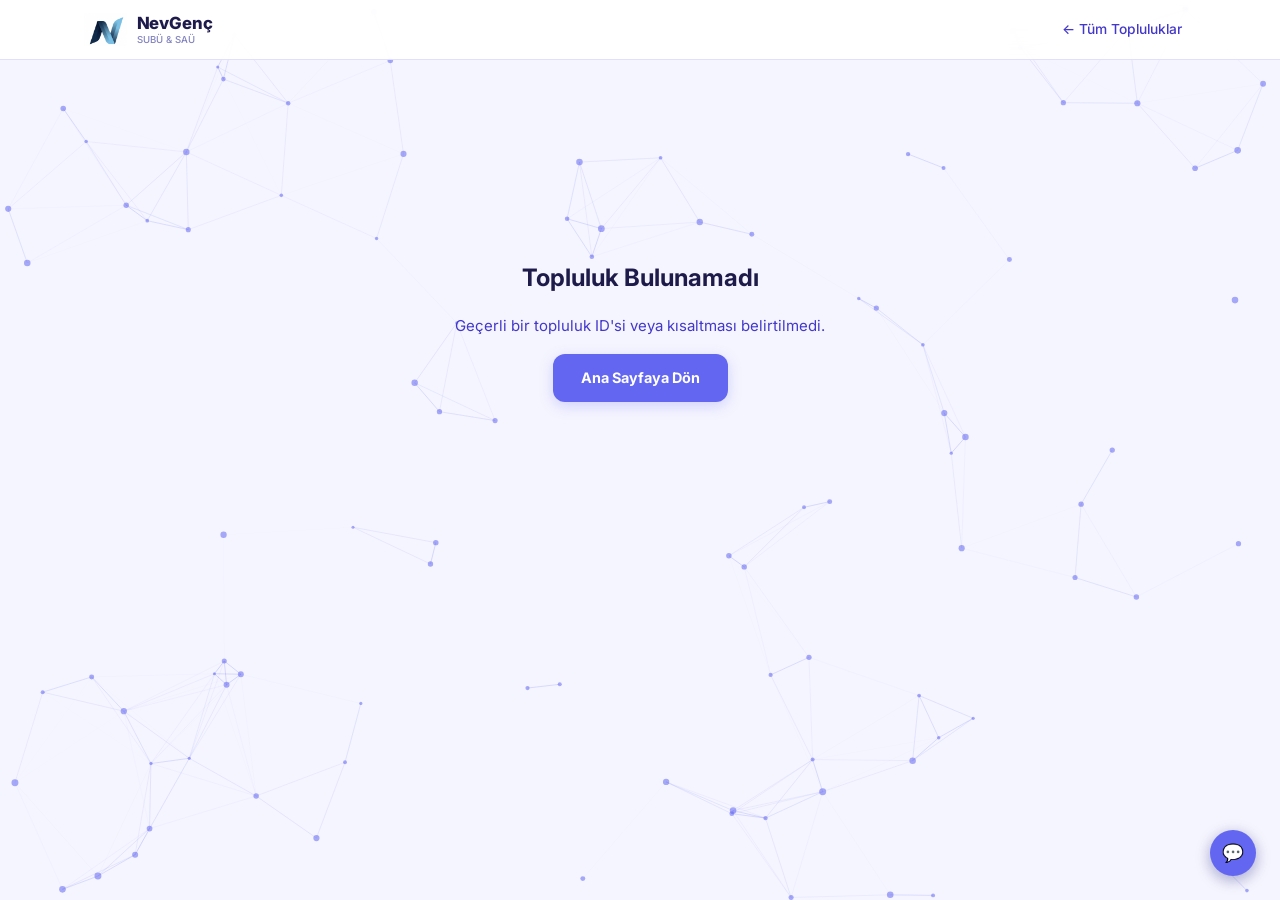
==== community.html @ c0ca9586 "GitHub Pages uyumlu: minimal liste görünümü + kısaltma URL (community.html?slug=BSMT)" ====
<!DOCTYPE html>
<html lang="tr">
<head>
  <meta charset="UTF-8" />
  <meta name="viewport" content="width=device-width, initial-scale=1.0" />
  <title>Topluluk — NevGenç</title>
  <link rel="icon" type="image/png" href="favicon.png" />
  <link rel="preconnect" href="https://fonts.googleapis.com" />
  <link href="https://fonts.googleapis.com/css2?family=Inter:wght@300;400;500;600;700;800;900&display=swap" rel="stylesheet" />
  <link rel="stylesheet" href="style.css" />
  <script>(function(){var t=localStorage.getItem('ng-theme')||'geometric';if(t==='default'||t==='dark-red'||t==='starry')t='geometric';document.documentElement.setAttribute('data-theme',t);}());</script>
</head>
<body>
<canvas id="themeCanvas"></canvas>

<!-- NAVİGASYON -->
<nav class="navbar">
  <div class="nav-container">
    <div class="nav-brand">
      <a href="index.html" style="text-decoration:none;display:flex;align-items:center;gap:10px;">
        <img src="logomuz.png" alt="NevGenç" class="brand-logo-img" />
        <div class="brand-texts">
          <span class="brand-text">NevGenç</span>
          <span class="brand-sub">SUBÜ & SAÜ</span>
        </div>
      </a>
    </div>
    <div class="nav-links">
      <a href="index.html#topluluklar" class="nav-link">← Tüm Topluluklar</a>
    </div>
    <button class="nav-hamburger" id="hamburger" onclick="toggleMenu()">
      <span></span><span></span><span></span>
    </button>
  </div>
  <div class="nav-mobile" id="navMobile">
    <a href="index.html#topluluklar" onclick="toggleMenu()">← Tüm Topluluklar</a>
  </div>
</nav>

<!-- İÇERİK (JS ile doldurulur) -->
<div id="pageContent">
  <div class="loading-full">
    <div class="spinner large-spin"></div>
    <p>Topluluk bilgileri yükleniyor…</p>
  </div>
</div>

<script src="data.js"></script>
<script>
const params = new URLSearchParams(window.location.search);
const communityId = params.get('id');
const communitySlug = params.get('slug');

if (!communityId && !communitySlug) {
  document.getElementById('pageContent').innerHTML = `
    <div class="not-found">
      <h2>Topluluk Bulunamadı</h2>
      <p>Geçerli bir topluluk ID'si veya kısaltması belirtilmedi.</p>
      <a href="index.html" class="cta-primary">Ana Sayfaya Dön</a>
    </div>
  `;
} else {
  loadCommunityPage(communityId, communitySlug);
}

function loadCommunityPage(id, slug) {
  let community;
  if (slug) {
    community = COMMUNITIES.find(c => c.abbreviation === slug);
  } else if (id) {
    const numericId = Number(id);
    community = COMMUNITIES.find(c => c.id === numericId);
  }
  const events = EVENTS
    .filter(e => e.community_id === numericId)
    .sort((a, b) => (a.event_date || '').localeCompare(b.event_date || ''));
  const posts = POSTS
    .filter(p => p.community_id === numericId)
    .sort((a, b) => (b.created_at || '').localeCompare(a.created_at || ''));

  if (!community) {
    document.getElementById('pageContent').innerHTML = `
      <div class="not-found">
        <h2>Topluluk Bulunamadı</h2>
        <p>Bu topluluk mevcut değil veya silinmiş olabilir.</p>
        <a href="index.html" class="cta-primary">Ana Sayfaya Dön</a>
      </div>
    `;
    return;
  }

  document.title = `${community.name} — NevGenç`;

  const now = new Date();
  const upcomingEvents = (events || []).filter(e => new Date(e.event_date) >= now);
  const pastEvents = (events || []).filter(e => new Date(e.event_date) < now);
  const mediaPosts = (posts || []).filter(p => p.image_url || p.event_image);
  const textPosts = (posts || []).filter(p => p.content);

  // ─── HERO BANNERı ───
  const _safeName    = escHtml(community.name);
  const _safeInitial = escHtml(community.name.charAt(0));
  const logoEl = community.logo_path
    ? `<img src="${escHtml(community.logo_path)}" alt="${_safeName}" onerror="this.parentElement.innerHTML='<span class=\\'com-hero-initial\\'>${_safeInitial}</span>'" />`
    : `<span class="com-hero-initial">${_safeInitial}</span>`;

  // ─── BREADCRUMB ───
  document.getElementById('pageContent').innerHTML = `

    <!-- ── HERO BANNER ── -->
    <div class="com-hero-banner">
      <div class="com-hero-bg"></div>
      <div class="container">
        <div class="breadcrumb"><a href="index.html">Ana Sayfa</a> <span>/</span> <a href="index.html#topluluklar">Topluluklar</a> <span>/</span> <span>${_safeName}</span></div>
        <div class="com-hero-inner">
          <div class="com-hero-logo">${logoEl}</div>
          <div class="com-hero-info">
            <div class="com-hero-cat">${escHtml(community.category || 'Genel')}</div>
            <h1 class="com-hero-name">${_safeName}</h1>
            <div class="com-hero-meta">
              <span>👑 ${escHtml(community.chairman_name || 'Belirtilmemiş')}</span>
              <span class="dot">·</span>
              <span>👥 ${community.member_count || 0} üye</span>
              <span class="dot">·</span>
              <span>⭐ ${(community.score||0).toFixed(0)} puan</span>
              ${community.contact_info ? `<span class="dot">·</span><span>📞 ${escHtml(community.contact_info)}</span>` : ''}
            </div>
          </div>
        </div>
      </div>
    </div>

    <!-- ── ANA İÇERİK ── -->
    <div class="container com-page-body">
      <div class="com-page-layout">

        <!-- SOL SÜTUN: Ana bilgiler -->
        <div class="com-main-col">

          <!-- HAKKINDA -->
          <div class="com-block">
            <h2 class="com-block-title">📖 Hakkımızda</h2>
            <p class="com-about-text">${escHtml(community.description || 'Bu topluluk henüz açıklama eklememiş.')}</p>
          </div>

          <!-- MED­YA GALERİSİ -->
          ${mediaPosts.length > 0 ? `
          <div class="com-block">
            <h2 class="com-block-title">🖼️ Fotoğraf Galerisi</h2>
            <div class="com-gallery">
              ${mediaPosts.map(p => {
                const img = p.event_image || p.image_url;
                const date = new Date(p.created_at).toLocaleDateString('tr-TR', {day:'numeric',month:'long',year:'numeric'});
                return `
                  <div class="gallery-item" onclick="openLightbox('${escapeStr(img)}','${escapeStr(p.content||'')}','${escapeStr(date)}')">
                    <img src="${escHtml(img)}" alt="Topluluk görseli" loading="lazy" />
                    <div class="gallery-overlay">
                      <span>🔍</span>
                    </div>
                  </div>
                `;
              }).join('')}
            </div>
          </div>
          ` : ''}

          <!-- SON PAYLAŞIMLAR -->
          ${textPosts.length > 0 ? `
          <div class="com-block">
            <h2 class="com-block-title">📣 Son Paylaşımlar</h2>
            <div class="posts-list">
              ${textPosts.slice(0,6).map(p => {
                const img = p.event_image || p.image_url;
                const date = new Date(p.created_at).toLocaleDateString('tr-TR', {day:'numeric',month:'long',year:'numeric'});
                return `
                  <div class="post-item">
                    ${img ? `<div class="post-img"><img src="${escHtml(img)}" alt="" /></div>` : ''}
                    <div class="post-body">
                      <p class="post-text">${escHtml(p.content)}</p>
                      <div class="post-foot">
                        <span>🗓️ ${date}</span>
                        ${p.support_count > 0 ? `<span>💜 ${p.support_count} destek</span>` : ''}
                      </div>
                    </div>
                  </div>
                `;
              }).join('')}
            </div>
          </div>
          ` : ''}

        </div>

        <!-- SAĞ SÜTUN: Yan bilgiler -->
        <div class="com-side-col">

          <!-- YÖNETİM EKİBİ -->
          <div class="side-card">
            <h3 class="side-card-title">👥 Yönetim Ekibi</h3>
            <div class="team-member-row">
              <div class="team-avatar crown">👑</div>
              <div>
                <div class="team-member-role">Başkan</div>
                <div class="team-member-name">${escHtml(community.chairman_name || 'Belirtilmemiş')}</div>
              </div>
            </div>
            ${community.vice_chairman_name ? `
            <div class="team-member-row" style="margin-top:.75rem;">
              <div class="team-avatar crown" style="font-size:1rem;">🥈</div>
              <div>
                <div class="team-member-role">Başkan Yardımcısı</div>
                <div class="team-member-name">${escHtml(community.vice_chairman_name)}</div>
              </div>
            </div>` : ''}
            ${community.secretary_name ? `
            <div class="team-member-row" style="margin-top:.75rem;">
              <div class="team-avatar crown" style="font-size:1rem;">📲</div>
              <div>
                <div class="team-member-role">Sosyal Medya Sorumlusu</div>
                <div class="team-member-name">${escHtml(community.secretary_name)}</div>
              </div>
            </div>` : ''}
            ${community.member3_name ? `
            <div class="team-member-row" style="margin-top:.75rem;">
              <div class="team-avatar crown" style="font-size:1rem;">📰</div>
              <div>
                <div class="team-member-role">Haber & Bilgilendirme Sorumlusu</div>
                <div class="team-member-name">${escHtml(community.member3_name)}</div>
              </div>
            </div>` : ''}
            ${community.member4_name ? `
            <div class="team-member-row" style="margin-top:.75rem;">
              <div class="team-avatar crown" style="font-size:1rem;">📞</div>
              <div>
                <div class="team-member-role">İletişim Sorumlusu</div>
                <div class="team-member-name">${escHtml(community.member4_name)}</div>
              </div>
            </div>` : ''}
          </div>

          <!-- İLETİŞİM & SOSYAL MEDYA -->
          ${(community.contact_info || community.social_instagram || community.social_twitter || community.social_linkedin) ? `
          <div class="side-card">
            <h3 class="side-card-title">📞 İletişim</h3>
            ${community.contact_info ? `
            <div class="contact-row">
              <span class="contact-icon">📱</span>
              <span>${escHtml(community.contact_info)}</span>
            </div>` : ''}
            ${community.social_instagram ? `
            <div class="contact-row" style="margin-top:.5rem;">
              <span class="contact-icon">📸</span>
              <a href="https://instagram.com/${encodeURIComponent(community.social_instagram.replace('@',''))}" target="_blank" rel="noopener"
                 style="color:inherit;text-decoration:none;">${escHtml(community.social_instagram)}</a>
            </div>` : ''}
            ${community.social_twitter ? `
            <div class="contact-row" style="margin-top:.5rem;">
              <span class="contact-icon">🐦</span>
              <a href="https://twitter.com/${encodeURIComponent(community.social_twitter.replace('@',''))}" target="_blank" rel="noopener"
                 style="color:inherit;text-decoration:none;">${escHtml(community.social_twitter)}</a>
            </div>` : ''}
            ${community.social_linkedin ? `
            <div class="contact-row" style="margin-top:.5rem;">
              <span class="contact-icon">💼</span>
              <a href="${escHtml(community.social_linkedin)}" target="_blank" rel="noopener"
                 style="color:inherit;text-decoration:none;">LinkedIn</a>
            </div>` : ''}
          </div>
          ` : ''}

          <!-- YAKLAŞAN ETKİNLİKLER -->
          <div class="side-card">
            <h3 class="side-card-title">📅 Yaklaşan Etkinlikler</h3>
            ${upcomingEvents.length === 0
              ? '<p class="side-empty">Yaklaşan etkinlik yok.</p>'
              : upcomingEvents.slice(0,4).map(e => {
                  const d = new Date(e.event_date);
                  const dateStr = d.toLocaleDateString('tr-TR', {day:'numeric',month:'long'});
                  const timeStr = d.toLocaleTimeString('tr-TR', {hour:'2-digit',minute:'2-digit'});
                  return `
                    <div class="event-side-item">
                      ${e.image_url ? `<img src="${escHtml(e.image_url)}" class="event-side-img" alt="${escHtml(e.title)}" />` : ''}
                      <div class="event-side-body">
                        <div class="event-side-title">${escHtml(e.title)}</div>
                        <div class="event-side-meta">📅 ${dateStr} ${timeStr}</div>
                        ${e.location ? `<div class="event-side-meta">📍 ${escHtml(e.location)}</div>` : ''}
                        ${e.description ? `<div class="event-side-desc">${escHtml(e.description.length>80?e.description.slice(0,80)+'…':e.description)}</div>` : ''}
                      </div>
                    </div>
                  `;
                }).join('')
            }
          </div>

          <!-- TOPLULUK İSTATİSTİKLERİ -->
          <div class="side-card">
            <h3 class="side-card-title">📊 İstatistikler</h3>
            <div class="stats-list">
              <div class="stat-row"><span>👥 Üye Sayısı</span><strong>${community.member_count||0}</strong></div>
              <div class="stat-row"><span>⭐ Topluluk Puanı</span><strong>${(community.score||0).toFixed(1)}</strong></div>
              <div class="stat-row"><span>📅 Toplam Etkinlik</span><strong>${(events||[]).length}</strong></div>
              <div class="stat-row"><span>📣 Toplam Paylaşım</span><strong>${(posts||[]).length}</strong></div>
              <div class="stat-row"><span>🏷️ Kategori</span><strong>${escHtml(community.category||'Genel')}</strong></div>
            </div>
          </div>

        </div>
      </div>

      <!-- GEÇMİŞ ETKİNLİKLER (tam genişlik) -->
      ${pastEvents.length > 0 ? `
      <div class="com-block full-block">
        <h2 class="com-block-title">🗓️ Geçmiş Etkinlikler</h2>
        <div class="events-grid-full">
          ${pastEvents.map(e => {
            const d = new Date(e.event_date);
            const dateStr = d.toLocaleDateString('tr-TR', {day:'numeric',month:'long',year:'numeric'});
            return `
              <div class="event-full-card past-ev">
                ${e.image_url ? `<img src="${escHtml(e.image_url)}" class="event-full-img" alt="${escHtml(e.title)}" />` : '<div class="event-full-img-placeholder">📅</div>'}
                <div class="event-full-body">
                  <div class="event-full-title">${escHtml(e.title)}</div>
                  <div class="event-full-meta">📅 ${dateStr}</div>
                  ${e.location ? `<div class="event-full-meta">📍 ${escHtml(e.location)}</div>` : ''}
                  ${e.description ? `<div class="event-full-desc">${escHtml(e.description)}</div>` : ''}
                </div>
              </div>
            `;
          }).join('')}
        </div>
      </div>
      ` : ''}

    </div>

    <!-- LİGHTBOX -->
    <div class="lightbox" id="lightbox" onclick="closeLightbox()">
      <button class="lb-close" onclick="closeLightbox()">✕</button>
      <div class="lb-inner" onclick="event.stopPropagation()">
        <img id="lbImg" src="" alt="" />
        <div class="lb-caption" id="lbCaption"></div>
        <div class="lb-date" id="lbDate"></div>
      </div>
    </div>

    <!-- FOOTER -->
    <footer class="footer-new">
      <div class="container">
        <div class="footer-top">
          <div class="footer-brand-col">
            <div class="footer-brand">
              <div class="brand-icon">N</div>
              <span class="brand-text">NevGenç</span>
            </div>
            <p>SUBÜ & SAÜ öğrencileri için kampüs toplulukları platformu.</p>
          </div>
          <div class="footer-links-col">
            <h4>Bağlantılar</h4>
            <a href="index.html#topluluklar">Tüm Topluluklar</a>
            <a href="index.html#universite">Üniversiteler</a>
          </div>
        </div>
        <div class="footer-bottom">
          <span>© 2025 NevGenç. Sakarya Uygulamalı Bilimler Üniversitesi & Sakarya Üniversitesi</span>
        </div>
      </div>
    </footer>
  `;
}

function escapeStr(s) { return s.replace(/'/g,"&#39;").replace(/"/g,"&quot;"); }

function escHtml(str) {
  return String(str ?? '')
    .replace(/&/g, '&amp;')
    .replace(/</g, '&lt;')
    .replace(/>/g, '&gt;')
    .replace(/"/g, '&quot;')
    .replace(/'/g, '&#39;');
}

function openLightbox(src, caption, date) {
  document.getElementById('lbImg').src = src;
  document.getElementById('lbCaption').textContent = caption || '';
  document.getElementById('lbDate').textContent = date || '';
  document.getElementById('lightbox').classList.add('active');
  document.body.style.overflow = 'hidden';
}

function closeLightbox() {
  document.getElementById('lightbox').classList.remove('active');
  document.body.style.overflow = '';
}

document.addEventListener('keydown', e => { if (e.key === 'Escape') closeLightbox(); });

function toggleMenu() {
  document.getElementById('navMobile').classList.toggle('open');
}
</script>

<!-- İLETİŞİM -->
<div class="contact-fab" id="contactFab">
  <button class="contact-fab-btn" onclick="toggleContactPanel()" aria-label="Bizimle İletişime Geçin">
    <span>💬</span>
  </button>
  <div class="contact-panel" id="contactPanel">
    <p class="contact-panel-title">Bizimle İletişime Geçin</p>
    <p class="contact-panel-note">Soruların, önerilerin ve iş birliği için bize ulaşın.</p>
    <a class="contact-item wa" href="https://wa.me/905538832657" target="_blank" rel="noopener">
      <span>📱</span>
      <span>0553 883 26 57</span>
    </a>
    <a class="contact-item" href="mailto:nevgenc54@gmail.com">
      <span>📧</span>
      <span>nevgenc54@gmail.com</span>
    </a>
    <a class="contact-btn wa" href="https://wa.me/905538832657?text=Merhaba%2C%20NevGen%C3%A7%20hakk%C4%B1nda%20bilgi%20almak%20istiyorum." target="_blank" rel="noopener">
      💬 WhatsApp'tan Ulaş
    </a>
    <a class="contact-btn" href="mailto:nevgenc54@gmail.com?subject=NevGenç%20ile%20İletişim">
      ✉️ E-posta Gönder
    </a>
  </div>
</div>
<script src="themes.js"></script>
</body>
</html>
---- style.css ----
/* ═══════════════════════════════════════════════
   RESET & VARIABLES
═══════════════════════════════════════════════ */
*, *::before, *::after { box-sizing: border-box; margin: 0; padding: 0; }

:root {
  /* Brand */
  --blue:       #0052A5;
  --blue-50:    #EFF6FF;
  --blue-100:   #DBEAFE;
  --blue-600:   #1D4ED8;
  --sau:        #006633;
  --sau-50:     #F0FDF4;
  --sau-100:    #DCFCE7;

  /* Legacy aliases (admin/community pages) */
  --subu:       #0052A5;
  --subu-pale:  #EFF6FF;

  /* Neutrals */
  --white:    #FFFFFF;
  --bg:       #F8FAFC;
  --border:   #E2E8F0;
  --border-2: #F1F5F9;

  /* Text */
  --ink:   #0F172A;
  --ink-2: #475569;
  --ink-3: #94A3B8;

  /* Semantic */
  --success: #059669;
  --error:   #DC2626;
  --warning: #D97706;

  /* Shape */
  --r-sm: 8px;
  --r:    12px;
  --r-lg: 16px;
  --r-xl: 24px;

  /* Shadow */
  --sh-xs: 0 1px 2px rgba(0,0,0,0.05);
  --sh-sm: 0 1px 4px rgba(0,0,0,0.06);
  --sh:    0 2px 8px rgba(0,0,0,0.06), 0 1px 3px rgba(0,0,0,0.04);
  --sh-md: 0 4px 16px rgba(0,0,0,0.07), 0 2px 6px rgba(0,0,0,0.04);
  --sh-lg: 0 10px 32px rgba(0,0,0,0.09), 0 4px 12px rgba(0,0,0,0.04);
  --sh-blue: 0 4px 14px rgba(0,82,165,0.25);

  /* Layout */
  --nav-h: 60px;
}

html { scroll-behavior: smooth; }

body {
  font-family: 'Inter', -apple-system, BlinkMacSystemFont, sans-serif;
  background: var(--white);
  color: var(--ink);
  line-height: 1.65;
  font-size: 15px;
  -webkit-font-smoothing: antialiased;
}

a { color: inherit; text-decoration: none; }

.container {
  max-width: 1160px;
  margin: 0 auto;
  padding: 0 1.5rem;
}

/* ═══════════════════════════════════════════════
   NAVBAR
═══════════════════════════════════════════════ */
.navbar {
  position: sticky;
  top: 0;
  z-index: 200;
  height: var(--nav-h);
  background: rgba(255,255,255,0.92);
  backdrop-filter: blur(20px);
  -webkit-backdrop-filter: blur(20px);
  border-bottom: 1px solid var(--border);
}

.nav-container {
  max-width: 1160px;
  margin: 0 auto;
  padding: 0 1.5rem;
  height: 100%;
  display: flex;
  align-items: center;
  justify-content: space-between;
}

.nav-brand { display: flex; align-items: center; gap: 10px; }

.brand-icon {
  width: 34px; height: 34px;
  background: var(--blue);
  border-radius: 9px;
  display: flex; align-items: center; justify-content: center;
  font-weight: 800; font-size: 15px; color: #fff; flex-shrink: 0;
  letter-spacing: -0.5px;
}
.brand-icon.small  { width: 28px; height: 28px; font-size: 12px; border-radius: 7px; }
.brand-icon.large  { width: 52px; height: 52px; font-size: 20px; border-radius: 13px; }

.brand-logo-img { height: 34px; width: auto; flex-shrink: 0; object-fit: contain; mix-blend-mode: multiply; }
.brand-logo-img.large { height: 52px; }
.brand-logo-img.hero  { height: 72px; margin-bottom: 1.5rem; }

.brand-texts { display: flex; flex-direction: column; line-height: 1.2; }
.brand-text  { font-size: 1.05rem; font-weight: 800; color: var(--ink); letter-spacing: -0.01em; }
.brand-sub   { font-size: 0.6rem; color: var(--ink-3); font-weight: 500; margin-top: 1px; }

.nav-links { display: flex; align-items: center; gap: 2px; }

.nav-link {
  padding: 0.42rem 0.9rem;
  color: var(--ink-2); font-size: 0.86rem; font-weight: 500;
  border-radius: var(--r-sm);
  transition: background 0.15s, color 0.15s;
}
.nav-link:hover { background: var(--bg); color: var(--ink); }

.nav-btn {
  background: var(--blue); color: #fff;
  border: none; padding: 0.46rem 1.1rem;
  border-radius: var(--r-sm); font-size: 0.84rem; font-weight: 600;
  cursor: pointer; transition: background 0.15s, transform 0.1s;
  margin-left: 0.5rem; font-family: inherit;
}
.nav-btn:hover { background: var(--blue-600); transform: translateY(-1px); }
.nav-btn.wa { background: #25D366; box-shadow: 0 4px 12px rgba(37, 211, 102, 0.3); }
.nav-btn.wa:hover { background: #1fb457; }
.nav-btn.danger { background: var(--error); }
.nav-btn.danger:hover { background: #b91c1c; }

.nav-hamburger {
  display: none;
  flex-direction: column; justify-content: center; align-items: center; gap: 4px;
  width: 36px; height: 36px;
  background: none; border: 1px solid var(--border);
  border-radius: var(--r-sm); cursor: pointer;
}
.nav-hamburger span {
  display: block; width: 16px; height: 1.5px;
  background: var(--ink-2); border-radius: 2px;
}

.nav-mobile {
  display: none; flex-direction: column;
  padding: 0.5rem 1.5rem 1rem;
  border-top: 1px solid var(--border);
  background: var(--white);
}
.nav-mobile.open { display: flex; }
.nav-mobile a {
  padding: 0.7rem 0; color: var(--ink-2); font-size: 0.9rem; font-weight: 500;
  border-bottom: 1px solid var(--border-2); transition: color 0.15s;
}
.nav-mobile a:last-child { border-bottom: none; }
.nav-mobile a:hover { color: var(--blue); }

@media (max-width: 720px) {
  .nav-links { display: none; }
  .nav-hamburger { display: flex; }
}

/* ═══════════════════════════════════════════════
   HERO
═══════════════════════════════════════════════ */
.hero-new {
  background: linear-gradient(180deg, #EEF2FF 0%, #F5F7FF 35%, #FFFFFF 75%);
  border-bottom: 1px solid var(--border);
  padding: 4rem 1.5rem 3.5rem;
  text-align: center;
}

.hero-inner {
  max-width: 640px;
  margin: 0 auto;
  display: flex;
  flex-direction: column;
  align-items: center;
  gap: 2rem;
}

/* Partner Bar */
.partner-bar {
  display: inline-flex; align-items: center;
  gap: 1.25rem; flex-wrap: wrap; justify-content: center;
  padding: 0.7rem 1.5rem;
  background: var(--white);
  border: 1px solid var(--border);
  border-radius: 50px;
  box-shadow: var(--sh-xs);
}

.partner-item { display: flex; align-items: center; gap: 0.6rem; }
.partner-logo { width: 36px; height: 36px; flex-shrink: 0; }
.partner-logo svg { width: 100%; height: 100%; }
.partner-info { display: flex; flex-direction: column; text-align: left; line-height: 1.2; }
.partner-name { font-size: 0.74rem; font-weight: 700; color: var(--ink); }
.partner-type { font-size: 0.62rem; color: var(--ink-3); }
.partner-x { font-size: 1rem; color: var(--ink-3); font-weight: 300; }

/* Hero Content */
.hero-content-new { }

.hero-title-new {
  font-size: clamp(2.2rem, 5.5vw, 3.6rem);
  font-weight: 900;
  line-height: 1.1;
  color: var(--ink);
  letter-spacing: -0.03em;
}

.gradient-text-new {
  background: linear-gradient(135deg, var(--blue) 0%, #3B82F6 100%);
  -webkit-background-clip: text;
  -webkit-text-fill-color: transparent;
  background-clip: text;
}

.hero-desc-new {
  color: var(--ink-2);
  font-size: 1rem;
  line-height: 1.7;
  max-width: 420px;
  margin: 0 auto;
}

.hero-ctas {
  display: flex; gap: 0.75rem;
  justify-content: center; flex-wrap: wrap;
}

.cta-primary {
  padding: 0.75rem 1.75rem;
  background: var(--blue); color: #fff;
  border-radius: var(--r); font-weight: 700; font-size: 0.9rem;
  box-shadow: var(--sh-blue);
  transition: background 0.15s, transform 0.1s;
  display: inline-flex; align-items: center; gap: 0.4rem;
  border: none; cursor: pointer; font-family: inherit;
}
.cta-primary:hover { background: var(--blue-600); transform: translateY(-1px); }

.cta-secondary {
  padding: 0.75rem 1.75rem;
  background: var(--white); border: 1.5px solid var(--border);
  color: var(--ink-2); border-radius: var(--r); font-weight: 600; font-size: 0.9rem;
  transition: border-color 0.15s, background 0.15s, color 0.15s;
  display: inline-flex; align-items: center; gap: 0.4rem;
}
.cta-secondary:hover { border-color: var(--blue); color: var(--blue); background: var(--blue-50); }

/* Apply button in communities */
.cta-apply {
  display: inline-flex; align-items: center; gap: 0.35rem;
  margin-top: 1.1rem;
  padding: 0.55rem 1.3rem;
  background: var(--white); border: 1.5px solid var(--border);
  color: var(--ink-2); border-radius: var(--r); font-weight: 600; font-size: 0.85rem;
  cursor: pointer; font-family: inherit;
  text-decoration: none;
  transition: border-color 0.15s, color 0.15s, background 0.15s;
}
.cta-apply:hover { border-color: var(--blue); color: var(--blue); background: var(--blue-50); }

/* Hero — işletmeler için reklam başvurusu */
.hero-biz {
  margin-top: 1.3rem;
  font-size: 0.84rem;
  color: var(--ink-3);
}
.hero-biz a {
  color: #25D366;
  font-weight: 600;
  text-decoration: none;
  border-bottom: 1px dashed rgba(37, 211, 102, 0.5);
  transition: border-color 0.15s, color 0.15s;
}
.hero-biz a:hover { border-bottom-color: #25D366; }

/* Hero Stats */
.hero-stats-new {
  display: inline-flex; align-items: center; gap: 2.5rem;
  padding: 1rem 2.5rem;
  background: var(--white);
  border: 1px solid var(--border);
  border-radius: var(--r-lg);
  box-shadow: var(--sh-sm);
}
.hstat { text-align: center; }
.hstat-n { display: block; font-size: 1.75rem; font-weight: 900; color: var(--blue); letter-spacing: -0.03em; line-height: 1; }
.hstat-l { font-size: 0.67rem; color: var(--ink-3); text-transform: uppercase; letter-spacing: 0.08em; margin-top: 4px; display: block; }
.hstat-div { width: 1px; height: 36px; background: var(--border); }

/* ═══════════════════════════════════════════════
   SECTION COMMONS
═══════════════════════════════════════════════ */
.section { padding: 5rem 0; }
.about-section { background: var(--bg); }
.communities-section-new { background: var(--white); }

.section-head { text-align: center; margin-bottom: 3rem; }

.section-label {
  display: inline-block;
  font-size: 0.72rem; font-weight: 700;
  color: var(--blue); text-transform: uppercase; letter-spacing: 0.1em;
  margin-bottom: 0.6rem;
}

.section-title-main {
  font-size: clamp(1.6rem, 3.5vw, 2.25rem);
  font-weight: 800; color: var(--ink);
  letter-spacing: -0.02em; margin-bottom: 0.5rem;
}

.section-sub { color: var(--ink-2); font-size: 0.93rem; }

/* ═══════════════════════════════════════════════
   UNIVERSITY CARDS — NEW SIDE-BY-SIDE GRID
═══════════════════════════════════════════════ */
.about-grid {
  display: grid;
  grid-template-columns: 1fr 1fr;
  gap: 1.5rem;
}

@media (max-width: 900px) {
  .about-grid { grid-template-columns: 1fr; }
}

.about-card2 {
  background: var(--white);
  border: 1px solid var(--border);
  border-radius: var(--r-xl);
  overflow: hidden;
  box-shadow: var(--sh-sm);
  transition: transform 0.2s ease, box-shadow 0.2s ease, border-color 0.2s;
}
.about-card2:hover {
  transform: translateY(-3px);
  box-shadow: var(--sh-lg);
}
.subu-card2:hover { border-color: var(--blue); }
.sau-card2:hover  { border-color: var(--sau); }

.acard-header {
  padding: 1.5rem 1.75rem;
  display: flex;
  align-items: center;
  gap: 1.5rem;
  border-bottom: 1px solid rgba(0,0,0,0.05);
}
.blue-header  { background: linear-gradient(135deg, #EFF6FF 0%, #DBEAFE 100%); }
.green-header { background: linear-gradient(135deg, #F0FDF4 0%, #DCFCE7 100%); }

.acard-circle {
  width: 58px; height: 58px;
  border-radius: 50%;
  display: flex; align-items: center; justify-content: center;
  font-size: 0.85rem; font-weight: 900;
  flex-shrink: 0; letter-spacing: 0.02em;
  box-shadow: var(--sh-sm);
}
.blue-circle  { background: var(--blue); color: #fff; }
.green-circle { background: var(--sau); color: #fff; }

.acard-nums { display: flex; gap: 1.5rem; flex: 1; justify-content: center; }
.astat2 { text-align: center; }
.as2-v { display: block; font-size: 1.5rem; font-weight: 900; color: var(--blue); line-height: 1.1; letter-spacing: -0.02em; }
.as2-v.green-v { color: var(--sau); }
.as2-k { display: block; font-size: 0.62rem; color: var(--ink-3); text-transform: uppercase; letter-spacing: 0.08em; margin-top: 3px; }

.acard-body { padding: 1.5rem 1.75rem 1.75rem; }

.about-tag {
  display: inline-block; padding: 0.18rem 0.7rem;
  border-radius: 50px; font-size: 0.68rem; font-weight: 700;
  letter-spacing: 0.04em; margin-bottom: 0.65rem;
}
.blue-tag  { background: var(--blue-50);  border: 1px solid var(--blue-100); color: var(--blue); }
.green-tag { background: var(--sau-50);   border: 1px solid var(--sau-100);  color: var(--sau); }

.about-heading { font-size: 1.2rem; font-weight: 800; color: var(--ink); margin-bottom: 0.75rem; letter-spacing: -0.01em; line-height: 1.3; }
.about-text { color: var(--ink-2); font-size: 0.875rem; line-height: 1.75; margin-bottom: 1.1rem; }

.about-features {
  display: flex; flex-wrap: wrap; gap: 0.4rem; margin-bottom: 1.25rem;
}
.afeat {
  display: flex; align-items: center; gap: 0.35rem;
  padding: 0.28rem 0.65rem;
  background: var(--bg); border: 1px solid var(--border);
  border-radius: var(--r-sm); font-size: 0.76rem; color: var(--ink-2);
}

.about-link {
  display: inline-flex; align-items: center; gap: 0.2rem;
  font-size: 0.84rem; font-weight: 600;
  transition: opacity 0.15s;
}
.about-link:hover { opacity: 0.7; }
.blue-link  { color: var(--blue); }
.green-link { color: var(--sau); }

/* Legacy about-card styles (kept for any remaining usage) */
.about-card { display: none; }

/* ═══════════════════════════════════════════════
   COMMUNITIES
═══════════════════════════════════════════════ */
.filter-bar {
  display: flex; align-items: center; gap: 0.75rem; flex-wrap: wrap;
  margin-bottom: 2rem;
}

.search-wrap {
  position: relative; flex: 1; min-width: 180px; max-width: 320px;
}
.si {
  position: absolute; left: 0.8rem; top: 50%; transform: translateY(-50%);
  width: 15px; height: 15px; color: var(--ink-3); pointer-events: none;
}
.search-input-new {
  width: 100%; padding: 0.6rem 0.85rem 0.6rem 2.4rem;
  background: var(--white); border: 1.5px solid var(--border);
  border-radius: var(--r); color: var(--ink); font-size: 0.86rem;
  outline: none; font-family: inherit;
  transition: border-color 0.15s, box-shadow 0.15s;
}
.search-input-new:focus { border-color: var(--blue); box-shadow: 0 0 0 3px rgba(0,82,165,0.1); }
.search-input-new::placeholder { color: var(--ink-3); }

.filter-tabs-new { display: flex; gap: 0.35rem; flex-wrap: wrap; }
.ftab {
  padding: 0.35rem 0.8rem; border-radius: 50px;
  border: 1.5px solid var(--border); background: var(--white);
  color: var(--ink-2); font-size: 0.78rem; font-weight: 500;
  cursor: pointer; font-family: inherit;
  transition: all 0.15s;
}
.ftab:hover { border-color: var(--blue); color: var(--blue); background: var(--blue-50); }
.ftab.active { background: var(--blue); border-color: var(--blue); color: #fff; }

/* Community Grid (kept for backward compat) */
.communities-grid-new {
  display: grid;
  grid-template-columns: repeat(auto-fill, minmax(260px, 1fr));
  gap: 1rem;
}

.com-card-new {
  background: var(--white);
  border: 1px solid var(--border);
  border-radius: var(--r-lg);
  overflow: hidden;
  display: flex; flex-direction: column;
  box-shadow: var(--sh-xs);
  transition: transform 0.2s, box-shadow 0.2s, border-color 0.2s;
}
.com-card-new:hover {
  transform: translateY(-3px);
  box-shadow: var(--sh-lg);
  border-color: var(--blue-100);
}

.com-logo-link {
  position: relative; display: block;
  height: 140px; overflow: hidden; cursor: pointer;
  background: linear-gradient(160deg, var(--blue-50) 0%, #e8f4fd 100%);
}
.com-logo-new {
  width: 100%; height: 100%;
  display: flex; align-items: center; justify-content: center;
  transition: transform 0.3s ease;
}
.com-logo-new img { max-width: 65%; max-height: 65%; object-fit: contain; }
.cf { font-size: 2.8rem; font-weight: 900; color: var(--blue); opacity: 0.5; }
.com-logo-link:hover .com-logo-new { transform: scale(1.05); }

.com-logo-overlay {
  position: absolute; inset: 0;
  background: rgba(0,82,165,0.8);
  display: flex; align-items: center; justify-content: center;
  opacity: 0; transition: opacity 0.2s;
}
.com-logo-overlay span { color: #fff; font-weight: 700; font-size: 0.85rem; letter-spacing: 0.02em; }
.com-logo-link:hover .com-logo-overlay { opacity: 1; }

.com-card-body { padding: 1.1rem; display: flex; flex-direction: column; flex: 1; gap: 0.5rem; }

.com-card-top { display: flex; flex-direction: column; gap: 0.3rem; }
.com-card-name { font-size: 0.95rem; font-weight: 700; color: var(--ink); line-height: 1.3; }
.com-cat-badge {
  display: inline-block; align-self: flex-start;
  background: var(--blue-50); border: 1px solid var(--blue-100);
  color: var(--blue); padding: 0.1rem 0.5rem;
  border-radius: 5px; font-size: 0.67rem; font-weight: 600;
}

.com-card-desc { font-size: 0.8rem; color: var(--ink-2); line-height: 1.55; flex: 1; }

.com-card-footer {
  display: flex; justify-content: space-between; align-items: center;
  padding-top: 0.55rem; border-top: 1px solid var(--border-2);
  font-size: 0.75rem; color: var(--ink-3);
}

.com-detail-btn {
  display: block; margin-top: 0.45rem;
  padding: 0.5rem 1rem; text-align: center;
  background: var(--bg); border: 1px solid var(--border);
  color: var(--ink-2); border-radius: var(--r-sm);
  font-size: 0.79rem; font-weight: 600;
  transition: background 0.15s, border-color 0.15s, color 0.15s;
}
.com-detail-btn:hover { background: var(--blue); color: #fff; border-color: var(--blue); }

/* ─── COMMUNITY LIST VIEW (New Minimal Style) ─── */
.communities-grid-new.list-view {
  grid-template-columns: 1fr;
  gap: 0;
}

.com-list-item {
  border: 1px solid var(--border);
  border-radius: var(--r);
  background: var(--white);
  transition: background 0.15s, border-color 0.15s, box-shadow 0.15s;
  overflow: hidden;
}
.com-list-item:first-child { border-top-left-radius: var(--r); border-top-right-radius: var(--r); }
.com-list-item:last-child { border-bottom-left-radius: var(--r); border-bottom-right-radius: var(--r); }
.com-list-item:hover {
  background: var(--blue-50);
  border-color: var(--blue-100);
  box-shadow: var(--sh-sm);
}

.com-list-link {
  display: flex; align-items: center; justify-content: space-between;
  padding: 1rem 1.25rem;
  gap: 1.5rem;
  text-decoration: none;
  color: inherit;
}

.com-list-main { display: flex; flex-direction: column; gap: 0.2rem; min-width: 0; flex: 1; }
.com-list-name { font-size: 1rem; font-weight: 700; color: var(--ink); line-height: 1.3; }
.com-list-abbr { font-size: 0.7rem; font-weight: 600; color: var(--blue); text-transform: uppercase; letter-spacing: 0.08em; }

.com-list-meta { display: flex; flex-direction: column; gap: 0.2rem; align-items: flex-end; text-align: right; flex-shrink: 0; }
.com-list-cat {
  display: inline-flex; align-items: center; padding: 0.2rem 0.6rem;
  background: var(--blue-50); border: 1px solid var(--blue-100);
  color: var(--blue); border-radius: 50px; font-size: 0.65rem; font-weight: 600;
  white-space: nowrap;
}
.com-list-members { font-size: 0.75rem; color: var(--ink-3); white-space: nowrap; }

/* List view responsive */
@media (max-width: 600px) {
  .com-list-link { flex-direction: column; align-items: flex-start; gap: 0.5rem; }
  .com-list-meta { align-items: flex-start; width: 100%; flex-direction: row; flex-wrap: wrap; justify-content: space-between; }
}

/* ═══════════════════════════════════════════════
   FOOTER
═══════════════════════════════════════════════ */
.footer-new {
  background: #0F172A;
  padding: 3.5rem 0 1.75rem;
  color: #94A3B8;
}

.footer-top {
  display: grid; grid-template-columns: 2fr 1fr 1fr;
  gap: 2.5rem; padding-bottom: 2rem;
  border-bottom: 1px solid rgba(255,255,255,0.06);
  margin-bottom: 1.5rem;
}
.footer-brand-col { display: flex; flex-direction: column; gap: 0.75rem; }
.footer-brand { display: flex; align-items: center; gap: 0.65rem; }
.footer-brand-text,
.footer-brand .brand-text { font-size: 1.05rem; font-weight: 800; color: var(--white) !important; }
.footer-brand-col p { font-size: 0.82rem; color: #64748B; line-height: 1.6; max-width: 240px; }
.footer-partners { display: flex; align-items: center; gap: 0.5rem; }

.fp-tag {
  background: rgba(0,82,165,0.2); border: 1px solid rgba(0,82,165,0.35);
  color: #93C5FD; padding: 0.18rem 0.6rem; border-radius: 5px;
  font-size: 0.7rem; font-weight: 600; letter-spacing: 0.03em;
}
.fp-tag.green {
  background: rgba(0,102,51,0.2); border-color: rgba(0,102,51,0.35);
  color: #86EFAC;
}
.fp-x { color: #334155; font-size: 0.75rem; }

.footer-links-col { display: flex; flex-direction: column; gap: 0.45rem; }
.footer-links-col h4 {
  font-size: 0.72rem; font-weight: 700; color: #475569;
  text-transform: uppercase; letter-spacing: 0.08em; margin-bottom: 0.5rem;
}
.footer-links-col a { font-size: 0.82rem; color: #64748B; transition: color 0.15s; }
.footer-links-col a:hover { color: var(--white); }

.footer-bottom { font-size: 0.74rem; color: #334155; text-align: center; }

/* ═══════════════════════════════════════════════
   MOBILE RESPONSIVE FIXES
═══════════════════════════════════════════════ */

/* ─── NAVBAR ─── */
@media (max-width: 720px) {
  .nav-btn { padding: 0.5rem 1rem; font-size: 0.85rem; }
  .nav-btn.wa { display: none; } /* hide duplicate WA, use FAB */
}

/* ─── HERO SECTION ─── */
@media (max-width: 560px) {
  .hero-new {
    padding: 3rem 1rem 2.5rem;
  }

  .hero-inner {
    gap: 1.5rem;
  }

  /* Partner Bar - stack on mobile */
  .partner-bar {
    flex-direction: column;
    gap: 0.75rem;
    padding: 1rem;
    border-radius: var(--r-lg);
  }
  .partner-item { width: 100%; justify-content: center; }
  .partner-x { display: none; } /* hide "×" separator on mobile */

  /* Hero Stats - stack vertically */
  .hero-stats-new {
    flex-direction: column;
    gap: 1rem;
    padding: 1rem 1.5rem;
    border-radius: var(--r-lg);
  }
  .hstat-div {
    width: 100%;
    height: 1px;
  }
  .hstat-n { font-size: 1.5rem; }
  .hstat-l { font-size: 0.62rem; }

  /* Hero CTAs - full width buttons */
  .hero-ctas {
    flex-direction: column;
    align-items: stretch;
  }
  .cta-primary, .cta-secondary {
    width: 100%;
    justify-content: center;
  }
}

@media (max-width: 400px) {
  .hero-title-new { font-size: 2rem; }
  .hero-desc-new { font-size: 0.9rem; }
}

/* ─── COMMUNITIES SECTION ─── */
@media (max-width: 600px) {
  .filter-bar {
    flex-direction: column;
    align-items: stretch;
    gap: 0.75rem;
  }
  .search-wrap {
    min-width: 100%;
    max-width: 100%;
  }
  .filter-tabs-new {
    justify-content: center;
    gap: 0.4rem;
  }
  .ftab {
    padding: 0.5rem 1rem;
    font-size: 0.8rem;
    min-height: 44px; /* touch target */
    display: flex;
    align-items: center;
  }

  /* Community Grid - smaller cards on mobile */
  .communities-grid-new {
    grid-template-columns: repeat(auto-fill, minmax(280px, 1fr));
    gap: 0.85rem;
  }
}

@media (max-width: 420px) {
  .communities-grid-new {
    grid-template-columns: 1fr; /* single column on very small screens */
  }
  .com-logo-link { height: 120px; }
  .com-card-body { padding: 1rem; }
  .com-card-name { font-size: 0.9rem; }
  .com-card-desc { font-size: 0.78rem; }
}

/* ─── FOOTER ─── */
@media (max-width: 768px) {
  .footer-top { grid-template-columns: 1fr 1fr; }
  .footer-brand-col { grid-column: 1/-1; }
}
@media (max-width: 480px) {
  .footer-top { grid-template-columns: 1fr; gap: 1.5rem; }
  .footer-brand-col { grid-column: auto; }
  .footer-brand-col p { max-width: 100%; }
  .footer-partners { flex-wrap: wrap; }
  .footer-links-col { text-align: center; }
}

/* ─── CONTACT FAB ─── */
@media (max-width: 480px) {
  .contact-fab {
    bottom: 1rem;
    right: 1rem;
  }
  .contact-fab-btn {
    width: 48px;
    height: 48px;
    font-size: 1.2rem;
  }
  .contact-panel {
    width: calc(100vw - 2rem);
    max-width: 280px;
    right: -0.5rem;
    padding: 0.85rem;
  }
  .contact-item, .contact-btn {
    padding: 0.7rem 0.85rem;
    font-size: 0.85rem;
    min-height: 44px;
  }
}

/* ─── COMMUNITY DETAIL PAGE ─── */
@media (max-width: 768px) {
  .com-hero-banner { padding: 3rem 0 2.5rem; }
  .com-hero-inner { gap: 1.25rem; }
  .com-hero-logo { width: 80px; height: 80px; }
  .com-hero-name { font-size: 1.8rem; }
  .com-hero-meta { gap: 0.35rem; font-size: 0.78rem; }

  .com-page-body { padding: 2rem 0 3rem; }
  .com-block { padding: 1.25rem; }
  .com-gallery { grid-template-columns: repeat(auto-fill, minmax(120px, 1fr)); gap: 0.5rem; }
  .post-item { flex-direction: column; gap: 0.5rem; }
  .post-img { width: 100%; height: 140px; }
}

@media (max-width: 540px) {
  .com-side-col { grid-template-columns: 1fr; }
}

@media (max-width: 420px) {
  .com-hero-banner { padding: 2.5rem 0 2rem; }
  .com-hero-logo { width: 70px; height: 70px; }
  .com-hero-name { font-size: 1.5rem; }
  .com-hero-meta { flex-direction: column; align-items: flex-start; gap: 0.25rem; }
  .com-hero-meta .dot { display: none; }

  .com-block { padding: 1rem; }
  .com-gallery { grid-template-columns: repeat(2, 1fr); }
  .event-side-img { height: 100px; }
  .event-full-img { height: 100px; }
  .events-grid-full { grid-template-columns: 1fr; }
}

/* ─── UNIVERSITY CARDS (already has 900px breakpoint) ─── */
@media (max-width: 600px) {
  .acard-header { flex-direction: column; align-items: flex-start; gap: 1rem; padding: 1.25rem; }
  .acard-nums { justify-content: flex-start; width: 100%; }
  .acard-body { padding: 1.25rem; }
  .as2-v { font-size: 1.35rem; }
  .about-features { gap: 0.35rem; }
  .afeat { padding: 0.25rem 0.55rem; font-size: 0.72rem; }
}

/* ─── SECTION COMMON ─── */
@media (max-width: 600px) {
  .section { padding: 3.5rem 0; }
  .section-title-main { font-size: 1.5rem; }
  .section-sub { font-size: 0.88rem; }
}

/* ─── ADMIN / AUTH / DASHBOARD ─── */
@media (max-width: 560px) {
  .auth-card { padding: 1.5rem; }
  .dh-left { flex-direction: column; align-items: flex-start; gap: 1rem; }
  .dh-logo { width: 56px; height: 56px; }
  .dh-name { font-size: 1.2rem; }
  .tabs { padding: 0 1rem; }
  .tab { padding: 0.75rem 0.8rem; font-size: 0.8rem; }
  .panel-header { flex-direction: column; align-items: flex-start; }
  .card { padding: 1rem; }
  .event-row { flex-direction: column; gap: 0.75rem; }
  .event-row-img { width: 100%; height: 120px; }
  .table-header, .table-row { grid-template-columns: 1fr; gap: 0.25rem; }
  .table-header { display: none; }
  .table-row { padding: 0.75rem; border-left: 3px solid var(--blue); }
  .member-cell { flex-direction: column; align-items: flex-start; gap: 0.25rem; }
  .member-avatar { width: 28px; height: 28px; font-size: 0.65rem; }
  .search-small { width: 100%; }
}

/* ─── TOUCH TARGETS - ensure 44px minimum ─── */
@media (max-width: 768px) {
  .nav-link, .nav-btn, .ftab, .cta-primary, .cta-secondary,
  .cta-apply, .com-detail-btn, .btn, .tab,
  .contact-item, .contact-btn, .contact-fab-btn,
  .filter-tabs-new .ftab {
    min-height: 44px;
    display: inline-flex;
    align-items: center;
  }
}

/* ─── LIGHTBOX ─── */
@media (max-width: 480px) {
  .lightbox { padding: 1rem; }
  .lb-close { top: 0.5rem; right: 0.5rem; width: 36px; height: 36px; }
  .lb-inner img { max-height: 60vh; }
  .lb-caption { font-size: 0.8rem; }
}

/* ─── PRINT / REDUCED MOTION ─── */
@media (prefers-reduced-motion: reduce) {
  *, *::before, *::after {
    animation-duration: 0.01ms !important;
    animation-iteration-count: 1 !important;
    transition-duration: 0.01ms !important;
  }
}

/* ═══════════════════════════════════════════════
   STATE: LOADING / EMPTY / ERROR
═══════════════════════════════════════════════ */
.loading-state, .empty-state, .error-state {
  grid-column: 1/-1; text-align: center;
  padding: 4rem 2rem; color: var(--ink-3);
  display: flex; flex-direction: column; align-items: center; gap: 1rem;
}
.spinner {
  width: 32px; height: 32px;
  border: 3px solid var(--border); border-top-color: var(--blue);
  border-radius: 50%; animation: spin 0.75s linear infinite;
}
.spinner.large-spin { width: 48px; height: 48px; border-width: 4px; }
@keyframes spin { to { transform: rotate(360deg); } }

.loading-full {
  min-height: 60vh; display: flex; flex-direction: column;
  align-items: center; justify-content: center; gap: 1rem;
  color: var(--ink-3);
}

/* ═══════════════════════════════════════════════
   ADMIN / AUTH
═══════════════════════════════════════════════ */
.auth-screen {
  min-height: 100vh; display: flex;
  align-items: center; justify-content: center;
  padding: 2rem 1rem;
  background: linear-gradient(160deg, var(--blue-50) 0%, var(--bg) 60%);
}
.auth-card {
  background: var(--white); border: 1px solid var(--border);
  border-radius: var(--r-xl); padding: 2.5rem;
  width: 100%; max-width: 440px;
  box-shadow: var(--sh-lg);
}
.auth-logo { display: flex; justify-content: center; margin-bottom: 1.5rem; }
.auth-title { text-align: center; font-size: 1.4rem; font-weight: 800; color: var(--ink); margin-bottom: 0.4rem; }
.auth-subtitle { text-align: center; color: var(--ink-2); font-size: 0.86rem; margin-bottom: 2rem; line-height: 1.55; }
.auth-note { text-align: center; color: var(--ink-3); font-size: 0.76rem; margin-top: 1.5rem; line-height: 1.6; }

/* Forms */
.form-group { margin-bottom: 1rem; }
.form-label { display: block; font-size: 0.8rem; font-weight: 600; color: var(--ink-2); margin-bottom: 0.35rem; }
.form-input {
  width: 100%; padding: 0.68rem 0.9rem;
  background: var(--white); border: 1.5px solid var(--border);
  border-radius: var(--r-sm); color: var(--ink); font-size: 0.875rem;
  outline: none; transition: border-color 0.15s, box-shadow 0.15s; font-family: inherit;
}
.form-input:focus { border-color: var(--blue); box-shadow: 0 0 0 3px rgba(0,82,165,0.1); }
.form-input::placeholder { color: var(--ink-3); }
.form-input.small { padding: 0.45rem 0.7rem; font-size: 0.82rem; }
textarea.form-input { resize: vertical; }
.input-wrapper { position: relative; }
.toggle-pass {
  position: absolute; right: 0.75rem; top: 50%; transform: translateY(-50%);
  background: none; border: none; cursor: pointer; font-size: 1rem; color: var(--ink-3);
}
.toggle-pass:hover { color: var(--ink-2); }
.form-row { display: grid; grid-template-columns: 1fr 1fr; gap: 1rem; }
@media (max-width: 560px) { .form-row { grid-template-columns: 1fr; } }
.form-actions {
  display: flex; justify-content: flex-end; gap: 0.75rem;
  margin-top: 1.5rem; padding-top: 1.25rem;
  border-top: 1px solid var(--border-2);
}

/* Buttons */
.btn {
  display: inline-flex; align-items: center; justify-content: center; gap: 0.4rem;
  padding: 0.65rem 1.4rem; border-radius: var(--r-sm);
  font-size: 0.875rem; font-weight: 600; cursor: pointer; border: none;
  transition: all 0.15s; font-family: inherit; text-decoration: none;
}
.btn:disabled { opacity: 0.5; cursor: not-allowed; }
.btn.full-width { width: 100%; }
.btn-primary { background: var(--blue); color: #fff; box-shadow: var(--sh-blue); }
.btn-primary:hover:not(:disabled) { background: var(--blue-600); transform: translateY(-1px); }
.btn-ghost {
  background: transparent; border: 1.5px solid var(--border);
  color: var(--ink-2);
}
.btn-ghost:hover { border-color: var(--blue); color: var(--blue); background: var(--blue-50); }
.btn-spinner {
  width: 14px; height: 14px;
  border: 2px solid rgba(255,255,255,0.3); border-top-color: #fff;
  border-radius: 50%; animation: spin 0.75s linear infinite;
}
.btn-icon {
  background: none; border: none; cursor: pointer;
  padding: 0.35rem 0.45rem; border-radius: var(--r-sm);
  font-size: 1rem; transition: background 0.15s; opacity: 0.65; flex-shrink: 0;
}
.btn-icon:hover { background: var(--bg); opacity: 1; }
.btn-icon.danger:hover { background: #FEE2E2; }

/* Alerts */
.alert { padding: 0.7rem 1rem; border-radius: var(--r-sm); font-size: 0.84rem; margin-bottom: 1rem; line-height: 1.5; }
.alert-error   { background: #FEF2F2; border: 1px solid #FECACA; color: var(--error); }
.alert-success { background: #F0FDF4; border: 1px solid #BBF7D0; color: var(--success); }

/* Dashboard */
.dashboard-header {
  background: var(--white); border-bottom: 1px solid var(--border);
  padding: 2rem 0;
  background: linear-gradient(160deg, var(--blue-50) 0%, var(--white) 70%);
}
.dh-left { display: flex; align-items: center; gap: 1.25rem; }
.dh-logo {
  width: 68px; height: 68px; border-radius: 18px; overflow: hidden;
  background: var(--white); border: 2px solid var(--border);
  box-shadow: var(--sh);
  flex-shrink: 0; display: flex; align-items: center; justify-content: center;
  font-size: 1.8rem; font-weight: 800; color: var(--blue);
}
.dh-logo img { width: 100%; height: 100%; object-fit: cover; }
.dh-name { font-size: 1.4rem; font-weight: 800; color: var(--ink); margin-bottom: 0.3rem; letter-spacing: -0.02em; }
.dh-meta { display: flex; align-items: center; gap: 0.5rem; flex-wrap: wrap; font-size: 0.82rem; color: var(--ink-2); }
.dot { color: var(--border); }
.dh-badge {
  background: var(--blue-50); color: var(--blue);
  padding: 0.15rem 0.5rem; border-radius: 5px; font-size: 0.68rem; font-weight: 600;
}

.tabs-bar {
  background: var(--white); border-bottom: 1px solid var(--border);
  position: sticky; top: var(--nav-h); z-index: 50;
}
.tabs { display: flex; overflow-x: auto; }
.tab {
  padding: 0.85rem 1.2rem; background: none; border: none;
  color: var(--ink-2); font-size: 0.85rem; font-weight: 500;
  cursor: pointer; border-bottom: 2px solid transparent;
  transition: all 0.15s; white-space: nowrap; font-family: inherit;
}
.tab:hover { color: var(--ink); background: var(--bg); }
.tab.active { color: var(--blue); border-bottom-color: var(--blue); font-weight: 600; }

.panel-header { display: flex; align-items: center; justify-content: space-between; margin-bottom: 1.5rem; flex-wrap: wrap; gap: 1rem; }
.panel-header h2 { font-size: 1.1rem; font-weight: 700; color: var(--ink); }
.section-title { font-size: 0.82rem; font-weight: 600; color: var(--ink-2); margin-bottom: 0.75rem; text-transform: uppercase; letter-spacing: 0.05em; }

.card {
  background: var(--white); border: 1px solid var(--border);
  border-radius: var(--r); padding: 1.5rem; box-shadow: var(--sh-xs);
}
.card-title { font-size: 0.95rem; font-weight: 700; color: var(--ink); margin-bottom: 1.2rem; }
.empty-card { padding: 3rem 1rem; text-align: center; color: var(--ink-3); font-size: 0.87rem; }

.event-row {
  display: flex; align-items: flex-start; gap: 1rem;
  padding: 1rem; background: var(--white);
  border: 1px solid var(--border); border-radius: var(--r);
  margin-bottom: 0.65rem; box-shadow: var(--sh-xs);
  transition: border-color 0.15s, box-shadow 0.15s;
}
.event-row:hover { border-color: var(--blue-100); box-shadow: var(--sh); }
.event-row.past { opacity: 0.6; }
.event-row-img { width: 76px; height: 56px; object-fit: cover; border-radius: var(--r-sm); flex-shrink: 0; }
.event-row-img.placeholder { display: flex; align-items: center; justify-content: center; background: var(--bg); font-size: 1.4rem; }
.event-row-body { flex: 1; min-width: 0; }
.event-row-title { font-weight: 600; font-size: 0.9rem; color: var(--ink); margin-bottom: 0.25rem; }
.event-row-meta { display: flex; gap: 0.8rem; font-size: 0.76rem; color: var(--ink-2); margin-bottom: 0.2rem; flex-wrap: wrap; }
.event-row-desc { font-size: 0.76rem; color: var(--ink-2); line-height: 1.4; }
.badge-upcoming { display: inline-block; background: #F0FDF4; border: 1px solid #BBF7D0; color: var(--success); padding: 0.1rem 0.45rem; border-radius: 4px; font-size: 0.64rem; font-weight: 600; margin-left: 0.35rem; }
.badge-past     { display: inline-block; background: var(--bg); color: var(--ink-3); padding: 0.1rem 0.45rem; border-radius: 4px; font-size: 0.64rem; font-weight: 600; margin-left: 0.35rem; }

.members-stats { display: flex; gap: 0.5rem; flex-wrap: wrap; padding-bottom: 1rem; margin-bottom: 1rem; border-bottom: 1px solid var(--border-2); }
.stat-pill {
  background: var(--blue-50); border: 1px solid var(--blue-100);
  padding: 0.3rem 0.75rem; border-radius: 50px;
  font-size: 0.78rem; color: var(--ink-2);
}
.stat-pill strong { color: var(--blue); }
.search-small { width: 200px; }

.table-header { display: grid; grid-template-columns: 2fr 1.5fr 1fr 1fr; padding: 0.45rem 0.75rem; gap: 1rem; border-bottom: 2px solid var(--border-2); }
.th { font-size: 0.68rem; font-weight: 700; color: var(--ink-3); text-transform: uppercase; letter-spacing: 0.07em; }
.table-row { display: grid; grid-template-columns: 2fr 1.5fr 1fr 1fr; padding: 0.7rem 0.75rem; gap: 1rem; align-items: center; border-bottom: 1px solid var(--border-2); transition: background 0.12s; }
.table-row:hover { background: var(--bg); }
.member-cell { display: flex; align-items: center; gap: 0.5rem; }
.member-avatar { width: 30px; height: 30px; border-radius: 50%; overflow: hidden; background: var(--blue); display: flex; align-items: center; justify-content: center; font-size: 0.7rem; font-weight: 700; color: #fff; flex-shrink: 0; }
.member-avatar img { width: 100%; height: 100%; object-fit: cover; }
.member-name { font-weight: 600; font-size: 0.85rem; color: var(--ink); }
.member-dept { font-size: 0.76rem; color: var(--ink-2); }
.member-xp .xp-badge { background: #FFFBEB; border: 1px solid #FDE68A; color: #B45309; padding: 0.15rem 0.45rem; border-radius: 4px; font-size: 0.7rem; font-weight: 600; }
.member-date { font-size: 0.76rem; color: var(--ink-3); }

/* ═══════════════════════════════════════════════
   COMMUNITY DETAIL PAGE
═══════════════════════════════════════════════ */
.breadcrumb {
  display: flex; align-items: center; gap: 0.4rem;
  font-size: 0.76rem; color: var(--ink-3); margin-bottom: 1.5rem;
}
.breadcrumb a { color: var(--ink-2); transition: color 0.15s; }
.breadcrumb a:hover { color: var(--blue); }
.breadcrumb span:last-child { color: var(--ink); font-weight: 500; }

.com-hero-banner {
  background: linear-gradient(160deg, var(--blue-50) 0%, #f0f9ff 50%, var(--white) 100%);
  border-bottom: 1px solid var(--border);
  padding: 3.5rem 0 3rem;
  position: relative;
}
.com-hero-bg {
  position: absolute; inset: 0; pointer-events: none;
  background-image: linear-gradient(var(--border) 1px, transparent 1px),
                    linear-gradient(90deg, var(--border) 1px, transparent 1px);
  background-size: 48px 48px; opacity: 0.3;
}
.com-hero-inner { display: flex; align-items: center; gap: 2rem; position: relative; }
.com-hero-logo {
  width: 96px; height: 96px; border-radius: 20px; overflow: hidden; flex-shrink: 0;
  background: var(--white); border: 2px solid var(--border);
  box-shadow: var(--sh);
  display: flex; align-items: center; justify-content: center;
}
.com-hero-logo img { width: 100%; height: 100%; object-fit: cover; }
.com-hero-initial { font-size: 2.4rem; font-weight: 900; color: var(--blue); }
.com-hero-cat {
  display: inline-block; margin-bottom: 0.4rem;
  background: var(--blue-50); border: 1px solid var(--blue-100);
  color: var(--blue); padding: 0.15rem 0.65rem;
  border-radius: 5px; font-size: 0.71rem; font-weight: 600;
}
.com-hero-name { font-size: clamp(1.5rem, 4vw, 2.5rem); font-weight: 900; color: var(--ink); margin-bottom: 0.65rem; letter-spacing: -0.02em; }
.com-hero-meta { display: flex; align-items: center; gap: 0.5rem; flex-wrap: wrap; font-size: 0.82rem; color: var(--ink-2); }
.com-hero-meta .dot { color: var(--border); }

@media (max-width: 600px) {
  .com-hero-inner { flex-direction: column; align-items: flex-start; }
  .com-hero-logo { width: 76px; height: 76px; }
}

.com-page-body { padding: 2.5rem 0 5rem; }
.com-page-layout { display: grid; grid-template-columns: 1fr 290px; gap: 2rem; align-items: start; }
@media (max-width: 940px) {
  .com-page-layout { grid-template-columns: 1fr; }
  .com-side-col { display: grid; grid-template-columns: 1fr 1fr; gap: 1rem; }
}
@media (max-width: 540px) { .com-side-col { grid-template-columns: 1fr; } }

.com-block {
  background: var(--white); border: 1px solid var(--border);
  border-radius: var(--r); padding: 1.75rem;
  margin-bottom: 1.25rem; box-shadow: var(--sh-xs);
}
.com-block.full-block { grid-column: 1/-1; }
.com-block-title { font-size: 0.95rem; font-weight: 700; color: var(--ink); margin-bottom: 1.1rem; padding-bottom: 0.75rem; border-bottom: 1px solid var(--border-2); }
.com-about-text { color: var(--ink-2); line-height: 1.85; font-size: 0.88rem; white-space: pre-wrap; }

.com-gallery { display: grid; grid-template-columns: repeat(auto-fill, minmax(145px, 1fr)); gap: 0.55rem; }
.gallery-item { aspect-ratio: 1; border-radius: var(--r-sm); overflow: hidden; position: relative; cursor: pointer; background: var(--bg); border: 1px solid var(--border); }
.gallery-item img { width: 100%; height: 100%; object-fit: cover; transition: transform 0.3s; }
.gallery-item:hover img { transform: scale(1.07); }
.gallery-overlay { position: absolute; inset: 0; background: rgba(0,82,165,0.75); display: flex; align-items: center; justify-content: center; font-size: 1.4rem; opacity: 0; transition: opacity 0.2s; }
.gallery-item:hover .gallery-overlay { opacity: 1; }

.posts-list { display: flex; flex-direction: column; gap: 0.9rem; }
.post-item { display: flex; gap: 0.85rem; padding: 1rem; background: var(--bg); border: 1px solid var(--border-2); border-radius: var(--r-sm); }
.post-img { width: 74px; height: 64px; border-radius: var(--r-sm); overflow: hidden; flex-shrink: 0; }
.post-img img { width: 100%; height: 100%; object-fit: cover; }
.post-body { flex: 1; }
.post-text { font-size: 0.82rem; color: var(--ink-2); line-height: 1.55; margin-bottom: 0.35rem; }
.post-foot { display: flex; gap: 1rem; font-size: 0.72rem; color: var(--ink-3); }

.side-card { background: var(--white); border: 1px solid var(--border); border-radius: var(--r); padding: 1.15rem; margin-bottom: 1rem; box-shadow: var(--sh-xs); }
.side-card-title { font-size: 0.7rem; font-weight: 700; color: var(--ink-3); text-transform: uppercase; letter-spacing: 0.08em; margin-bottom: 0.9rem; }
.side-empty { font-size: 0.81rem; color: var(--ink-3); }

.team-member-row { display: flex; align-items: center; gap: 0.7rem; padding: 0.7rem; background: #FFFBEB; border: 1px solid #FDE68A; border-radius: var(--r-sm); }
.team-avatar.crown { font-size: 1.4rem; }
.team-member-role { font-size: 0.64rem; color: #B45309; font-weight: 700; text-transform: uppercase; letter-spacing: 0.05em; }
.team-member-name { font-size: 0.86rem; font-weight: 600; color: var(--ink); }

.contact-row { display: flex; align-items: center; gap: 0.5rem; font-size: 0.85rem; color: var(--ink); padding: 0.55rem 0.7rem; background: var(--bg); border-radius: var(--r-sm); }
.contact-icon { font-size: 1rem; }

.event-side-item { padding: 0.65rem 0; border-bottom: 1px solid var(--border-2); }
.event-side-item:last-child { border-bottom: none; padding-bottom: 0; }
.event-side-img { width: 100%; height: 88px; object-fit: cover; border-radius: var(--r-sm); margin-bottom: 0.45rem; }
.event-side-title { font-size: 0.84rem; font-weight: 600; color: var(--ink); margin-bottom: 0.22rem; }
.event-side-meta { font-size: 0.72rem; color: var(--ink-2); }
.event-side-desc { font-size: 0.72rem; color: var(--ink-2); margin-top: 0.18rem; line-height: 1.4; }

.stats-list { display: flex; flex-direction: column; }
.stat-row { display: flex; justify-content: space-between; align-items: center; padding: 0.5rem 0; border-bottom: 1px solid var(--border-2); font-size: 0.81rem; }
.stat-row:last-child { border-bottom: none; }
.stat-row span { color: var(--ink-2); }
.stat-row strong { color: var(--ink); font-weight: 700; }

.events-grid-full { display: grid; grid-template-columns: repeat(auto-fill, minmax(210px, 1fr)); gap: 1rem; }
.event-full-card { background: var(--white); border: 1px solid var(--border); border-radius: var(--r); overflow: hidden; box-shadow: var(--sh-xs); }
.event-full-card.past-ev { opacity: 0.7; }
.event-full-img { width: 100%; height: 128px; object-fit: cover; }
.event-full-img-placeholder { height: 68px; background: var(--bg); display: flex; align-items: center; justify-content: center; font-size: 1.8rem; }
.event-full-body { padding: 0.85rem; }
.event-full-title { font-size: 0.86rem; font-weight: 600; color: var(--ink); margin-bottom: 0.25rem; }
.event-full-meta { font-size: 0.73rem; color: var(--ink-2); }
.event-full-desc { font-size: 0.74rem; color: var(--ink-2); margin-top: 0.25rem; line-height: 1.4; }

.not-found { min-height: 60vh; display: flex; flex-direction: column; align-items: center; justify-content: center; gap: 1rem; text-align: center; padding: 2rem; }
.not-found h2 { font-size: 1.5rem; font-weight: 700; color: var(--ink); }
.not-found p { color: var(--ink-2); }

/* Lightbox */
.lightbox {
  position: fixed; inset: 0; z-index: 500;
  background: rgba(0,0,0,0.88); backdrop-filter: blur(10px);
  display: flex; align-items: center; justify-content: center;
  padding: 1.5rem;
  opacity: 0; pointer-events: none; transition: opacity 0.2s;
}
.lightbox.active { opacity: 1; pointer-events: all; }
.lb-close {
  position: absolute; top: 1.25rem; right: 1.25rem;
  background: rgba(255,255,255,0.1); border: 1px solid rgba(255,255,255,0.15);
  color: #fff; width: 34px; height: 34px; border-radius: var(--r-sm);
  cursor: pointer; font-size: 0.85rem;
  display: flex; align-items: center; justify-content: center;
  transition: background 0.15s;
}
.lb-close:hover { background: rgba(255,255,255,0.2); }
.lb-inner { max-width: 880px; width: 100%; text-align: center; }
.lb-inner img { max-width: 100%; max-height: 70vh; object-fit: contain; border-radius: var(--r); box-shadow: 0 0 60px rgba(0,0,0,0.5); }
.lb-caption { font-size: 0.85rem; color: rgba(255,255,255,0.7); margin-top: 0.9rem; line-height: 1.5; }
.lb-date { font-size: 0.72rem; color: rgba(255,255,255,0.4); margin-top: 0.25rem; }

/* ═══════════════════════════════════════════════
   TEMA CANVAS
═══════════════════════════════════════════════ */
#themeCanvas {
  position: fixed;
  inset: 0;
  z-index: -1;
  pointer-events: none;
  display: none;
  width: 100vw;
  height: 100vh;
}

/* ===============================================
   ILETISIM - Bizimle Iletisime Gecin
=============================================== */
.contact-fab {
  position: fixed;
  bottom: 1.5rem;
  right: 1.5rem;
  z-index: 900;
}

.contact-fab-btn {
  width: 46px; height: 46px;
  border-radius: 50%;
  background: var(--blue);
  border: none; cursor: pointer;
  font-size: 1.1rem;
  box-shadow: var(--sh-blue), 0 4px 16px rgba(0,0,0,0.22);
  transition: transform 0.2s, box-shadow 0.2s;
  display: flex; align-items: center; justify-content: center;
}
.contact-fab-btn:hover { transform: scale(1.1); }

.contact-panel {
  position: absolute;
  bottom: calc(100% + 0.75rem);
  right: 0;
  background: var(--white);
  border: 1px solid var(--border);
  border-radius: var(--r-lg);
  padding: 0.9rem 0.9rem 1rem;
  box-shadow: var(--sh-lg);
  display: none; flex-direction: column; gap: 0.55rem;
  width: 250px;
  backdrop-filter: blur(16px);
  -webkit-backdrop-filter: blur(16px);
}
.contact-panel.open {
  display: flex;
  animation: contactPanelIn 0.17s ease;
}
@keyframes contactPanelIn {
  from { opacity: 0; transform: translateY(6px) scale(0.96); }
  to   { opacity: 1; transform: translateY(0) scale(1); }
}

.contact-panel-title {
  font-size: 0.85rem; font-weight: 700;
  color: var(--ink);
  margin: 0;
}
.contact-panel-note {
  font-size: 0.72rem; font-weight: 400;
  color: var(--ink-3);
  margin: 0; line-height: 1.45;
}

.contact-item {
  display: flex; align-items: center; gap: 0.6rem;
  padding: 0.55rem 0.65rem;
  border: 1.5px solid var(--border);
  border-radius: var(--r-sm);
  background: var(--bg);
  font-size: 0.8rem; font-weight: 500;
  color: var(--ink-2);
  text-decoration: none;
  transition: all 0.15s;
}
.contact-item:hover { border-color: var(--blue); color: var(--ink); background: var(--blue-50); }

.contact-btn {
  display: flex; align-items: center; justify-content: center; gap: 0.4rem;
  padding: 0.6rem 0.75rem;
  border-radius: var(--r-sm);
  background: var(--blue);
  color: var(--white);
  font-size: 0.8rem; font-weight: 600;
  text-decoration: none;
  box-shadow: var(--sh-blue);
  transition: transform 0.15s, box-shadow 0.15s;
}
.contact-btn:hover { transform: translateY(-1px); }

/* WhatsApp yeşil varyantı */
.contact-item.wa { border-color: rgba(37, 211, 102, 0.4); }
.contact-item.wa:hover { border-color: #25D366; background: rgba(37, 211, 102, 0.12); color: var(--ink); }
.contact-btn.wa { background: #25D366; box-shadow: 0 4px 14px rgba(37, 211, 102, 0.35); }
.contact-btn.wa:hover { box-shadow: 0 6px 18px rgba(37, 211, 102, 0.4); }
/* ═══════════════════════════════════════════════
   TEMA: GEOMETRİK — NOKTALAR & BAĞLANTI AĞLARI
═══════════════════════════════════════════════ */
[data-theme="geometric"] {
  --blue:     #6366F1;
  --blue-50:  rgba(99,102,241,0.07);
  --blue-100: rgba(99,102,241,0.14);
  --blue-600: #4F46E5;
  --sau:      #8B5CF6;
  --sau-50:   rgba(139,92,246,0.07);
  --sau-100:  rgba(139,92,246,0.13);
  --white:    #ffffff;
  --bg:       #f5f5ff;
  --border:   rgba(99,102,241,0.2);
  --border-2: rgba(99,102,241,0.1);
  --ink:      #1e1b4b;
  --ink-2:    #4338ca;
  --ink-3:    #8182c0;
  --sh-blue:  0 4px 14px rgba(99,102,241,0.25);
}

[data-theme="geometric"] body { background: #f5f5ff; }

[data-theme="geometric"] .brand-icon { background: #6366F1; }

[data-theme="geometric"] .hero-new {
  background: linear-gradient(180deg,
    rgba(230,230,255,0.65) 0%,
    rgba(245,245,255,0.45) 65%,
    rgba(255,255,255,0.25) 100%);
  border-color: rgba(99,102,241,0.14);
}
[data-theme="geometric"] .gradient-text-new {
  background: linear-gradient(135deg, #6366F1 0%, #8B5CF6 100%);
  -webkit-background-clip: text; background-clip: text;
  -webkit-text-fill-color: transparent;
}
[data-theme="geometric"] .partner-bar {
  background: rgba(255,255,255,0.82);
  border-color: rgba(99,102,241,0.18);
  backdrop-filter: blur(8px);
}
[data-theme="geometric"] .partner-bar svg circle { fill: rgba(99,102,241,0.08); stroke: #6366F1; }
[data-theme="geometric"] .partner-bar svg text   { fill: #6366F1; }
[data-theme="geometric"] .hero-stats-new {
  background: rgba(255,255,255,0.82);
  border-color: rgba(99,102,241,0.18);
  backdrop-filter: blur(8px);
}

[data-theme="geometric"] .about-section           { background: rgba(245,245,255,0.72); }
[data-theme="geometric"] .communities-section-new { background: rgba(255,255,255,0.78); }

[data-theme="geometric"] .about-card2   { border-color: rgba(99,102,241,0.15); }
[data-theme="geometric"] .subu-card2:hover { border-color: #6366F1; }
[data-theme="geometric"] .sau-card2:hover  { border-color: #8B5CF6; }
[data-theme="geometric"] .blue-header  {
  background: linear-gradient(135deg, rgba(99,102,241,0.07) 0%, rgba(99,102,241,0.13) 100%);
}
[data-theme="geometric"] .green-header {
  background: linear-gradient(135deg, rgba(139,92,246,0.06) 0%, rgba(139,92,246,0.12) 100%);
}
[data-theme="geometric"] .blue-circle          { background: #6366F1; }
[data-theme="geometric"] .green-circle         { background: #8B5CF6; }
[data-theme="geometric"] .as2-v                { color: #6366F1; }
[data-theme="geometric"] .as2-v.green-v        { color: #8B5CF6; }
[data-theme="geometric"] .blue-tag  { background: rgba(99,102,241,0.07); border-color: rgba(99,102,241,0.16); color: #6366F1; }
[data-theme="geometric"] .green-tag { background: rgba(139,92,246,0.07); border-color: rgba(139,92,246,0.16); color: #8B5CF6; }
[data-theme="geometric"] .afeat    { background: rgba(99,102,241,0.05); border-color: rgba(99,102,241,0.14); }
[data-theme="geometric"] .blue-link  { color: #6366F1; }
[data-theme="geometric"] .green-link { color: #8B5CF6; }

[data-theme="geometric"] .com-logo-link    { background: linear-gradient(160deg, rgba(99,102,241,0.08) 0%, rgba(230,230,255,0.7) 100%); }
[data-theme="geometric"] .com-logo-overlay { background: rgba(79,70,229,0.88); }
[data-theme="geometric"] .cf               { color: #6366F1; opacity: 0.5; }
[data-theme="geometric"] .com-cat-badge    { background: rgba(99,102,241,0.08); border-color: rgba(99,102,241,0.16); color: #6366F1; }
[data-theme="geometric"] .com-detail-btn:hover { background: #6366F1; border-color: #6366F1; }

[data-theme="geometric"] .ftab.active { background: #6366F1; border-color: #6366F1; }
[data-theme="geometric"] .ftab:hover  { border-color: #6366F1; color: #6366F1; background: rgba(99,102,241,0.07); }
[data-theme="geometric"] .search-input-new:focus { border-color: #6366F1; box-shadow: 0 0 0 3px rgba(99,102,241,0.1); }
[data-theme="geometric"] .form-input:focus       { border-color: #6366F1; box-shadow: 0 0 0 3px rgba(99,102,241,0.1); }

[data-theme="geometric"] .footer-new { background: #1e1b4b; }
[data-theme="geometric"] .fp-tag       { background: rgba(99,102,241,0.2); border-color: rgba(99,102,241,0.35); color: #a5b4fc; }
[data-theme="geometric"] .fp-tag.green { background: rgba(139,92,246,0.2); border-color: rgba(139,92,246,0.35); color: #c4b5fd; }

[data-theme="geometric"] .com-hero-banner {
  background: linear-gradient(160deg,
    rgba(230,230,255,0.55) 0%,
    rgba(245,245,255,0.35) 60%,
    rgba(255,255,255,0.15) 100%);
  border-color: rgba(99,102,241,0.12);
}
[data-theme="geometric"] .com-hero-bg {
  background-image: linear-gradient(rgba(99,102,241,0.07) 1px, transparent 1px),
                    linear-gradient(90deg, rgba(99,102,241,0.07) 1px, transparent 1px);
  opacity: 0.5;
}
[data-theme="geometric"] .com-hero-cat { background: rgba(99,102,241,0.08); border-color: rgba(99,102,241,0.18); color: #6366F1; }

[data-theme="geometric"] .auth-screen {
  background: linear-gradient(160deg, rgba(99,102,241,0.07) 0%, #f5f5ff 60%);
}
[data-theme="geometric"] .dashboard-header {
  background: linear-gradient(160deg, rgba(99,102,241,0.07) 0%, #ffffff 70%);
  border-color: rgba(99,102,241,0.12);
}
[data-theme="geometric"] .dh-badge    { background: rgba(99,102,241,0.1); color: #6366F1; }
[data-theme="geometric"] .tabs-bar    { border-color: rgba(99,102,241,0.12); }
[data-theme="geometric"] .tab.active  { color: #6366F1; border-bottom-color: #6366F1; }
[data-theme="geometric"] .spinner     { border-top-color: #6366F1; }
[data-theme="geometric"] .stat-pill   { background: rgba(99,102,241,0.08); border-color: rgba(99,102,241,0.18); }
[data-theme="geometric"] .stat-pill strong { color: #6366F1; }
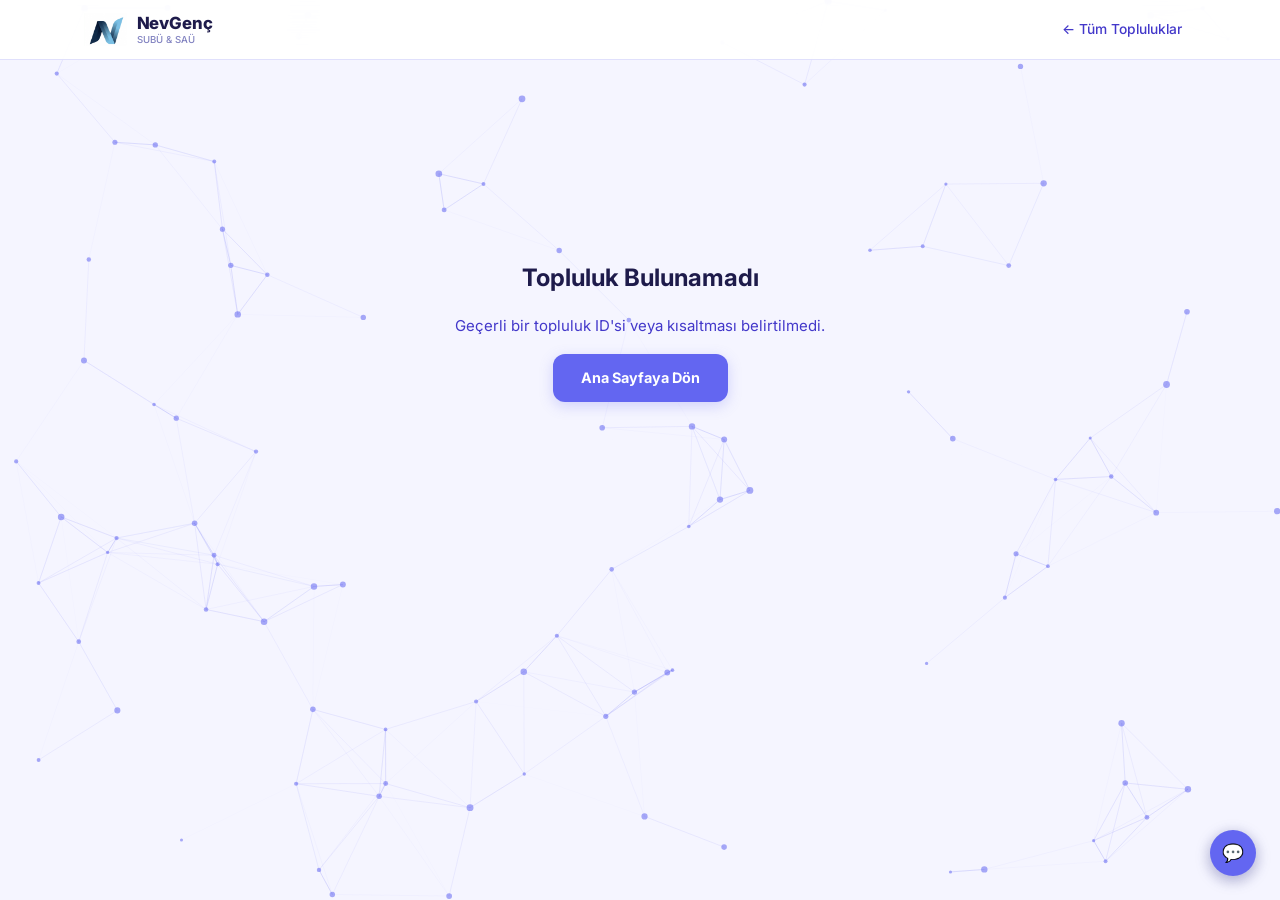
==== commit 7e526ec2: "Add files via upload" ====
--- a/community.html
+++ b/community.html
@@ -1,428 +1,428 @@
-<!DOCTYPE html>
-<html lang="tr">
-<head>
-  <meta charset="UTF-8" />
-  <meta name="viewport" content="width=device-width, initial-scale=1.0" />
-  <title>Topluluk — NevGenç</title>
-  <link rel="icon" type="image/png" href="favicon.png" />
-  <link rel="preconnect" href="https://fonts.googleapis.com" />
-  <link href="https://fonts.googleapis.com/css2?family=Inter:wght@300;400;500;600;700;800;900&display=swap" rel="stylesheet" />
-  <link rel="stylesheet" href="style.css" />
-  <script>(function(){var t=localStorage.getItem('ng-theme')||'geometric';if(t==='default'||t==='dark-red'||t==='starry')t='geometric';document.documentElement.setAttribute('data-theme',t);}());</script>
-</head>
-<body>
-<canvas id="themeCanvas"></canvas>
-
-<!-- NAVİGASYON -->
-<nav class="navbar">
-  <div class="nav-container">
-    <div class="nav-brand">
-      <a href="index.html" style="text-decoration:none;display:flex;align-items:center;gap:10px;">
-        <img src="logomuz.png" alt="NevGenç" class="brand-logo-img" />
-        <div class="brand-texts">
-          <span class="brand-text">NevGenç</span>
-          <span class="brand-sub">SUBÜ & SAÜ</span>
-        </div>
-      </a>
-    </div>
-    <div class="nav-links">
-      <a href="index.html#topluluklar" class="nav-link">← Tüm Topluluklar</a>
-    </div>
-    <button class="nav-hamburger" id="hamburger" onclick="toggleMenu()">
-      <span></span><span></span><span></span>
-    </button>
-  </div>
-  <div class="nav-mobile" id="navMobile">
-    <a href="index.html#topluluklar" onclick="toggleMenu()">← Tüm Topluluklar</a>
-  </div>
-</nav>
-
-<!-- İÇERİK (JS ile doldurulur) -->
-<div id="pageContent">
-  <div class="loading-full">
-    <div class="spinner large-spin"></div>
-    <p>Topluluk bilgileri yükleniyor…</p>
-  </div>
-</div>
-
-<script src="data.js"></script>
-<script>
-const params = new URLSearchParams(window.location.search);
-const communityId = params.get('id');
-const communitySlug = params.get('slug');
-
-if (!communityId && !communitySlug) {
-  document.getElementById('pageContent').innerHTML = `
-    <div class="not-found">
-      <h2>Topluluk Bulunamadı</h2>
-      <p>Geçerli bir topluluk ID'si veya kısaltması belirtilmedi.</p>
-      <a href="index.html" class="cta-primary">Ana Sayfaya Dön</a>
-    </div>
-  `;
-} else {
-  loadCommunityPage(communityId, communitySlug);
-}
-
-function loadCommunityPage(id, slug) {
-  let community;
-  if (slug) {
-    community = COMMUNITIES.find(c => c.abbreviation === slug);
-  } else if (id) {
-    const numericId = Number(id);
-    community = COMMUNITIES.find(c => c.id === numericId);
-  }
-  const events = EVENTS
-    .filter(e => e.community_id === numericId)
-    .sort((a, b) => (a.event_date || '').localeCompare(b.event_date || ''));
-  const posts = POSTS
-    .filter(p => p.community_id === numericId)
-    .sort((a, b) => (b.created_at || '').localeCompare(a.created_at || ''));
-
-  if (!community) {
-    document.getElementById('pageContent').innerHTML = `
-      <div class="not-found">
-        <h2>Topluluk Bulunamadı</h2>
-        <p>Bu topluluk mevcut değil veya silinmiş olabilir.</p>
-        <a href="index.html" class="cta-primary">Ana Sayfaya Dön</a>
-      </div>
-    `;
-    return;
-  }
-
-  document.title = `${community.name} — NevGenç`;
-
-  const now = new Date();
-  const upcomingEvents = (events || []).filter(e => new Date(e.event_date) >= now);
-  const pastEvents = (events || []).filter(e => new Date(e.event_date) < now);
-  const mediaPosts = (posts || []).filter(p => p.image_url || p.event_image);
-  const textPosts = (posts || []).filter(p => p.content);
-
-  // ─── HERO BANNERı ───
-  const _safeName    = escHtml(community.name);
-  const _safeInitial = escHtml(community.name.charAt(0));
-  const logoEl = community.logo_path
-    ? `<img src="${escHtml(community.logo_path)}" alt="${_safeName}" onerror="this.parentElement.innerHTML='<span class=\\'com-hero-initial\\'>${_safeInitial}</span>'" />`
-    : `<span class="com-hero-initial">${_safeInitial}</span>`;
-
-  // ─── BREADCRUMB ───
-  document.getElementById('pageContent').innerHTML = `
-
-    <!-- ── HERO BANNER ── -->
-    <div class="com-hero-banner">
-      <div class="com-hero-bg"></div>
-      <div class="container">
-        <div class="breadcrumb"><a href="index.html">Ana Sayfa</a> <span>/</span> <a href="index.html#topluluklar">Topluluklar</a> <span>/</span> <span>${_safeName}</span></div>
-        <div class="com-hero-inner">
-          <div class="com-hero-logo">${logoEl}</div>
-          <div class="com-hero-info">
-            <div class="com-hero-cat">${escHtml(community.category || 'Genel')}</div>
-            <h1 class="com-hero-name">${_safeName}</h1>
-            <div class="com-hero-meta">
-              <span>👑 ${escHtml(community.chairman_name || 'Belirtilmemiş')}</span>
-              <span class="dot">·</span>
-              <span>👥 ${community.member_count || 0} üye</span>
-              <span class="dot">·</span>
-              <span>⭐ ${(community.score||0).toFixed(0)} puan</span>
-              ${community.contact_info ? `<span class="dot">·</span><span>📞 ${escHtml(community.contact_info)}</span>` : ''}
-            </div>
-          </div>
-        </div>
-      </div>
-    </div>
-
-    <!-- ── ANA İÇERİK ── -->
-    <div class="container com-page-body">
-      <div class="com-page-layout">
-
-        <!-- SOL SÜTUN: Ana bilgiler -->
-        <div class="com-main-col">
-
-          <!-- HAKKINDA -->
-          <div class="com-block">
-            <h2 class="com-block-title">📖 Hakkımızda</h2>
-            <p class="com-about-text">${escHtml(community.description || 'Bu topluluk henüz açıklama eklememiş.')}</p>
-          </div>
-
-          <!-- MED­YA GALERİSİ -->
-          ${mediaPosts.length > 0 ? `
-          <div class="com-block">
-            <h2 class="com-block-title">🖼️ Fotoğraf Galerisi</h2>
-            <div class="com-gallery">
-              ${mediaPosts.map(p => {
-                const img = p.event_image || p.image_url;
-                const date = new Date(p.created_at).toLocaleDateString('tr-TR', {day:'numeric',month:'long',year:'numeric'});
-                return `
-                  <div class="gallery-item" onclick="openLightbox('${escapeStr(img)}','${escapeStr(p.content||'')}','${escapeStr(date)}')">
-                    <img src="${escHtml(img)}" alt="Topluluk görseli" loading="lazy" />
-                    <div class="gallery-overlay">
-                      <span>🔍</span>
-                    </div>
-                  </div>
-                `;
-              }).join('')}
-            </div>
-          </div>
-          ` : ''}
-
-          <!-- SON PAYLAŞIMLAR -->
-          ${textPosts.length > 0 ? `
-          <div class="com-block">
-            <h2 class="com-block-title">📣 Son Paylaşımlar</h2>
-            <div class="posts-list">
-              ${textPosts.slice(0,6).map(p => {
-                const img = p.event_image || p.image_url;
-                const date = new Date(p.created_at).toLocaleDateString('tr-TR', {day:'numeric',month:'long',year:'numeric'});
-                return `
-                  <div class="post-item">
-                    ${img ? `<div class="post-img"><img src="${escHtml(img)}" alt="" /></div>` : ''}
-                    <div class="post-body">
-                      <p class="post-text">${escHtml(p.content)}</p>
-                      <div class="post-foot">
-                        <span>🗓️ ${date}</span>
-                        ${p.support_count > 0 ? `<span>💜 ${p.support_count} destek</span>` : ''}
-                      </div>
-                    </div>
-                  </div>
-                `;
-              }).join('')}
-            </div>
-          </div>
-          ` : ''}
-
-        </div>
-
-        <!-- SAĞ SÜTUN: Yan bilgiler -->
-        <div class="com-side-col">
-
-          <!-- YÖNETİM EKİBİ -->
-          <div class="side-card">
-            <h3 class="side-card-title">👥 Yönetim Ekibi</h3>
-            <div class="team-member-row">
-              <div class="team-avatar crown">👑</div>
-              <div>
-                <div class="team-member-role">Başkan</div>
-                <div class="team-member-name">${escHtml(community.chairman_name || 'Belirtilmemiş')}</div>
-              </div>
-            </div>
-            ${community.vice_chairman_name ? `
-            <div class="team-member-row" style="margin-top:.75rem;">
-              <div class="team-avatar crown" style="font-size:1rem;">🥈</div>
-              <div>
-                <div class="team-member-role">Başkan Yardımcısı</div>
-                <div class="team-member-name">${escHtml(community.vice_chairman_name)}</div>
-              </div>
-            </div>` : ''}
-            ${community.secretary_name ? `
-            <div class="team-member-row" style="margin-top:.75rem;">
-              <div class="team-avatar crown" style="font-size:1rem;">📲</div>
-              <div>
-                <div class="team-member-role">Sosyal Medya Sorumlusu</div>
-                <div class="team-member-name">${escHtml(community.secretary_name)}</div>
-              </div>
-            </div>` : ''}
-            ${community.member3_name ? `
-            <div class="team-member-row" style="margin-top:.75rem;">
-              <div class="team-avatar crown" style="font-size:1rem;">📰</div>
-              <div>
-                <div class="team-member-role">Haber & Bilgilendirme Sorumlusu</div>
-                <div class="team-member-name">${escHtml(community.member3_name)}</div>
-              </div>
-            </div>` : ''}
-            ${community.member4_name ? `
-            <div class="team-member-row" style="margin-top:.75rem;">
-              <div class="team-avatar crown" style="font-size:1rem;">📞</div>
-              <div>
-                <div class="team-member-role">İletişim Sorumlusu</div>
-                <div class="team-member-name">${escHtml(community.member4_name)}</div>
-              </div>
-            </div>` : ''}
-          </div>
-
-          <!-- İLETİŞİM & SOSYAL MEDYA -->
-          ${(community.contact_info || community.social_instagram || community.social_twitter || community.social_linkedin) ? `
-          <div class="side-card">
-            <h3 class="side-card-title">📞 İletişim</h3>
-            ${community.contact_info ? `
-            <div class="contact-row">
-              <span class="contact-icon">📱</span>
-              <span>${escHtml(community.contact_info)}</span>
-            </div>` : ''}
-            ${community.social_instagram ? `
-            <div class="contact-row" style="margin-top:.5rem;">
-              <span class="contact-icon">📸</span>
-              <a href="https://instagram.com/${encodeURIComponent(community.social_instagram.replace('@',''))}" target="_blank" rel="noopener"
-                 style="color:inherit;text-decoration:none;">${escHtml(community.social_instagram)}</a>
-            </div>` : ''}
-            ${community.social_twitter ? `
-            <div class="contact-row" style="margin-top:.5rem;">
-              <span class="contact-icon">🐦</span>
-              <a href="https://twitter.com/${encodeURIComponent(community.social_twitter.replace('@',''))}" target="_blank" rel="noopener"
-                 style="color:inherit;text-decoration:none;">${escHtml(community.social_twitter)}</a>
-            </div>` : ''}
-            ${community.social_linkedin ? `
-            <div class="contact-row" style="margin-top:.5rem;">
-              <span class="contact-icon">💼</span>
-              <a href="${escHtml(community.social_linkedin)}" target="_blank" rel="noopener"
-                 style="color:inherit;text-decoration:none;">LinkedIn</a>
-            </div>` : ''}
-          </div>
-          ` : ''}
-
-          <!-- YAKLAŞAN ETKİNLİKLER -->
-          <div class="side-card">
-            <h3 class="side-card-title">📅 Yaklaşan Etkinlikler</h3>
-            ${upcomingEvents.length === 0
-              ? '<p class="side-empty">Yaklaşan etkinlik yok.</p>'
-              : upcomingEvents.slice(0,4).map(e => {
-                  const d = new Date(e.event_date);
-                  const dateStr = d.toLocaleDateString('tr-TR', {day:'numeric',month:'long'});
-                  const timeStr = d.toLocaleTimeString('tr-TR', {hour:'2-digit',minute:'2-digit'});
-                  return `
-                    <div class="event-side-item">
-                      ${e.image_url ? `<img src="${escHtml(e.image_url)}" class="event-side-img" alt="${escHtml(e.title)}" />` : ''}
-                      <div class="event-side-body">
-                        <div class="event-side-title">${escHtml(e.title)}</div>
-                        <div class="event-side-meta">📅 ${dateStr} ${timeStr}</div>
-                        ${e.location ? `<div class="event-side-meta">📍 ${escHtml(e.location)}</div>` : ''}
-                        ${e.description ? `<div class="event-side-desc">${escHtml(e.description.length>80?e.description.slice(0,80)+'…':e.description)}</div>` : ''}
-                      </div>
-                    </div>
-                  `;
-                }).join('')
-            }
-          </div>
-
-          <!-- TOPLULUK İSTATİSTİKLERİ -->
-          <div class="side-card">
-            <h3 class="side-card-title">📊 İstatistikler</h3>
-            <div class="stats-list">
-              <div class="stat-row"><span>👥 Üye Sayısı</span><strong>${community.member_count||0}</strong></div>
-              <div class="stat-row"><span>⭐ Topluluk Puanı</span><strong>${(community.score||0).toFixed(1)}</strong></div>
-              <div class="stat-row"><span>📅 Toplam Etkinlik</span><strong>${(events||[]).length}</strong></div>
-              <div class="stat-row"><span>📣 Toplam Paylaşım</span><strong>${(posts||[]).length}</strong></div>
-              <div class="stat-row"><span>🏷️ Kategori</span><strong>${escHtml(community.category||'Genel')}</strong></div>
-            </div>
-          </div>
-
-        </div>
-      </div>
-
-      <!-- GEÇMİŞ ETKİNLİKLER (tam genişlik) -->
-      ${pastEvents.length > 0 ? `
-      <div class="com-block full-block">
-        <h2 class="com-block-title">🗓️ Geçmiş Etkinlikler</h2>
-        <div class="events-grid-full">
-          ${pastEvents.map(e => {
-            const d = new Date(e.event_date);
-            const dateStr = d.toLocaleDateString('tr-TR', {day:'numeric',month:'long',year:'numeric'});
-            return `
-              <div class="event-full-card past-ev">
-                ${e.image_url ? `<img src="${escHtml(e.image_url)}" class="event-full-img" alt="${escHtml(e.title)}" />` : '<div class="event-full-img-placeholder">📅</div>'}
-                <div class="event-full-body">
-                  <div class="event-full-title">${escHtml(e.title)}</div>
-                  <div class="event-full-meta">📅 ${dateStr}</div>
-                  ${e.location ? `<div class="event-full-meta">📍 ${escHtml(e.location)}</div>` : ''}
-                  ${e.description ? `<div class="event-full-desc">${escHtml(e.description)}</div>` : ''}
-                </div>
-              </div>
-            `;
-          }).join('')}
-        </div>
-      </div>
-      ` : ''}
-
-    </div>
-
-    <!-- LİGHTBOX -->
-    <div class="lightbox" id="lightbox" onclick="closeLightbox()">
-      <button class="lb-close" onclick="closeLightbox()">✕</button>
-      <div class="lb-inner" onclick="event.stopPropagation()">
-        <img id="lbImg" src="" alt="" />
-        <div class="lb-caption" id="lbCaption"></div>
-        <div class="lb-date" id="lbDate"></div>
-      </div>
-    </div>
-
-    <!-- FOOTER -->
-    <footer class="footer-new">
-      <div class="container">
-        <div class="footer-top">
-          <div class="footer-brand-col">
-            <div class="footer-brand">
-              <div class="brand-icon">N</div>
-              <span class="brand-text">NevGenç</span>
-            </div>
-            <p>SUBÜ & SAÜ öğrencileri için kampüs toplulukları platformu.</p>
-          </div>
-          <div class="footer-links-col">
-            <h4>Bağlantılar</h4>
-            <a href="index.html#topluluklar">Tüm Topluluklar</a>
-            <a href="index.html#universite">Üniversiteler</a>
-          </div>
-        </div>
-        <div class="footer-bottom">
-          <span>© 2025 NevGenç. Sakarya Uygulamalı Bilimler Üniversitesi & Sakarya Üniversitesi</span>
-        </div>
-      </div>
-    </footer>
-  `;
-}
-
-function escapeStr(s) { return s.replace(/'/g,"&#39;").replace(/"/g,"&quot;"); }
-
-function escHtml(str) {
-  return String(str ?? '')
-    .replace(/&/g, '&amp;')
-    .replace(/</g, '&lt;')
-    .replace(/>/g, '&gt;')
-    .replace(/"/g, '&quot;')
-    .replace(/'/g, '&#39;');
-}
-
-function openLightbox(src, caption, date) {
-  document.getElementById('lbImg').src = src;
-  document.getElementById('lbCaption').textContent = caption || '';
-  document.getElementById('lbDate').textContent = date || '';
-  document.getElementById('lightbox').classList.add('active');
-  document.body.style.overflow = 'hidden';
-}
-
-function closeLightbox() {
-  document.getElementById('lightbox').classList.remove('active');
-  document.body.style.overflow = '';
-}
-
-document.addEventListener('keydown', e => { if (e.key === 'Escape') closeLightbox(); });
-
-function toggleMenu() {
-  document.getElementById('navMobile').classList.toggle('open');
-}
-</script>
-
-<!-- İLETİŞİM -->
-<div class="contact-fab" id="contactFab">
-  <button class="contact-fab-btn" onclick="toggleContactPanel()" aria-label="Bizimle İletişime Geçin">
-    <span>💬</span>
-  </button>
-  <div class="contact-panel" id="contactPanel">
-    <p class="contact-panel-title">Bizimle İletişime Geçin</p>
-    <p class="contact-panel-note">Soruların, önerilerin ve iş birliği için bize ulaşın.</p>
-    <a class="contact-item wa" href="https://wa.me/905538832657" target="_blank" rel="noopener">
-      <span>📱</span>
-      <span>0553 883 26 57</span>
-    </a>
-    <a class="contact-item" href="mailto:nevgenc54@gmail.com">
-      <span>📧</span>
-      <span>nevgenc54@gmail.com</span>
-    </a>
-    <a class="contact-btn wa" href="https://wa.me/905538832657?text=Merhaba%2C%20NevGen%C3%A7%20hakk%C4%B1nda%20bilgi%20almak%20istiyorum." target="_blank" rel="noopener">
-      💬 WhatsApp'tan Ulaş
-    </a>
-    <a class="contact-btn" href="mailto:nevgenc54@gmail.com?subject=NevGenç%20ile%20İletişim">
-      ✉️ E-posta Gönder
-    </a>
-  </div>
-</div>
-<script src="themes.js"></script>
-</body>
-</html>
+<!DOCTYPE html>
+<html lang="tr">
+<head>
+  <meta charset="UTF-8" />
+  <meta name="viewport" content="width=device-width, initial-scale=1.0" />
+  <title>Topluluk — NevGenç</title>
+  <link rel="icon" type="image/png" href="favicon.png" />
+  <link rel="preconnect" href="https://fonts.googleapis.com" />
+  <link href="https://fonts.googleapis.com/css2?family=Inter:wght@300;400;500;600;700;800;900&display=swap" rel="stylesheet" />
+  <link rel="stylesheet" href="style.css" />
+  <script>(function(){var t=localStorage.getItem('ng-theme')||'geometric';if(t==='default'||t==='dark-red'||t==='starry')t='geometric';document.documentElement.setAttribute('data-theme',t);}());</script>
+</head>
+<body>
+<canvas id="themeCanvas"></canvas>
+
+<!-- NAVİGASYON -->
+<nav class="navbar">
+  <div class="nav-container">
+    <div class="nav-brand">
+      <a href="index.html" style="text-decoration:none;display:flex;align-items:center;gap:10px;">
+        <img src="logomuz.png" alt="NevGenç" class="brand-logo-img" />
+        <div class="brand-texts">
+          <span class="brand-text">NevGenç</span>
+          <span class="brand-sub">SUBÜ & SAÜ</span>
+        </div>
+      </a>
+    </div>
+    <div class="nav-links">
+      <a href="index.html#topluluklar" class="nav-link">← Tüm Topluluklar</a>
+    </div>
+    <button class="nav-hamburger" id="hamburger" onclick="toggleMenu()">
+      <span></span><span></span><span></span>
+    </button>
+  </div>
+  <div class="nav-mobile" id="navMobile">
+    <a href="index.html#topluluklar" onclick="toggleMenu()">← Tüm Topluluklar</a>
+  </div>
+</nav>
+
+<!-- İÇERİK (JS ile doldurulur) -->
+<div id="pageContent">
+  <div class="loading-full">
+    <div class="spinner large-spin"></div>
+    <p>Topluluk bilgileri yükleniyor…</p>
+  </div>
+</div>
+
+<script src="data.js"></script>
+<script>
+const params = new URLSearchParams(window.location.search);
+const communityId = params.get('id');
+const communitySlug = params.get('slug');
+
+if (!communityId && !communitySlug) {
+  document.getElementById('pageContent').innerHTML = `
+    <div class="not-found">
+      <h2>Topluluk Bulunamadı</h2>
+      <p>Geçerli bir topluluk ID'si veya kısaltması belirtilmedi.</p>
+      <a href="index.html" class="cta-primary">Ana Sayfaya Dön</a>
+    </div>
+  `;
+} else {
+  loadCommunityPage(communityId, communitySlug);
+}
+
+function loadCommunityPage(id, slug) {
+  let community;
+  if (slug) {
+    community = COMMUNITIES.find(c => c.abbreviation === slug);
+  } else if (id) {
+    const numericId = Number(id);
+    community = COMMUNITIES.find(c => c.id === numericId);
+  }
+  const events = EVENTS
+    .filter(e => e.community_id === numericId)
+    .sort((a, b) => (a.event_date || '').localeCompare(b.event_date || ''));
+  const posts = POSTS
+    .filter(p => p.community_id === numericId)
+    .sort((a, b) => (b.created_at || '').localeCompare(a.created_at || ''));
+
+  if (!community) {
+    document.getElementById('pageContent').innerHTML = `
+      <div class="not-found">
+        <h2>Topluluk Bulunamadı</h2>
+        <p>Bu topluluk mevcut değil veya silinmiş olabilir.</p>
+        <a href="index.html" class="cta-primary">Ana Sayfaya Dön</a>
+      </div>
+    `;
+    return;
+  }
+
+  document.title = `${community.name} — NevGenç`;
+
+  const now = new Date();
+  const upcomingEvents = (events || []).filter(e => new Date(e.event_date) >= now);
+  const pastEvents = (events || []).filter(e => new Date(e.event_date) < now);
+  const mediaPosts = (posts || []).filter(p => p.image_url || p.event_image);
+  const textPosts = (posts || []).filter(p => p.content);
+
+  // ─── HERO BANNERı ───
+  const _safeName    = escHtml(community.name);
+  const _safeInitial = escHtml(community.name.charAt(0));
+  const logoEl = community.logo_path
+    ? `<img src="${escHtml(community.logo_path)}" alt="${_safeName}" onerror="this.parentElement.innerHTML='<span class=\\'com-hero-initial\\'>${_safeInitial}</span>'" />`
+    : `<span class="com-hero-initial">${_safeInitial}</span>`;
+
+  // ─── BREADCRUMB ───
+  document.getElementById('pageContent').innerHTML = `
+
+    <!-- ── HERO BANNER ── -->
+    <div class="com-hero-banner">
+      <div class="com-hero-bg"></div>
+      <div class="container">
+        <div class="breadcrumb"><a href="index.html">Ana Sayfa</a> <span>/</span> <a href="index.html#topluluklar">Topluluklar</a> <span>/</span> <span>${_safeName}</span></div>
+        <div class="com-hero-inner">
+          <div class="com-hero-logo">${logoEl}</div>
+          <div class="com-hero-info">
+            <div class="com-hero-cat">${escHtml(community.category || 'Genel')}</div>
+            <h1 class="com-hero-name">${_safeName}</h1>
+            <div class="com-hero-meta">
+              <span>👑 ${escHtml(community.chairman_name || 'Belirtilmemiş')}</span>
+              <span class="dot">·</span>
+              <span>👥 ${community.member_count || 0} üye</span>
+              <span class="dot">·</span>
+              <span>⭐ ${(community.score||0).toFixed(0)} puan</span>
+              ${community.contact_info ? `<span class="dot">·</span><span>📞 ${escHtml(community.contact_info)}</span>` : ''}
+            </div>
+          </div>
+        </div>
+      </div>
+    </div>
+
+    <!-- ── ANA İÇERİK ── -->
+    <div class="container com-page-body">
+      <div class="com-page-layout">
+
+        <!-- SOL SÜTUN: Ana bilgiler -->
+        <div class="com-main-col">
+
+          <!-- HAKKINDA -->
+          <div class="com-block">
+            <h2 class="com-block-title">📖 Hakkımızda</h2>
+            <p class="com-about-text">${escHtml(community.description || 'Bu topluluk henüz açıklama eklememiş.')}</p>
+          </div>
+
+          <!-- MED­YA GALERİSİ -->
+          ${mediaPosts.length > 0 ? `
+          <div class="com-block">
+            <h2 class="com-block-title">🖼️ Fotoğraf Galerisi</h2>
+            <div class="com-gallery">
+              ${mediaPosts.map(p => {
+                const img = p.event_image || p.image_url;
+                const date = new Date(p.created_at).toLocaleDateString('tr-TR', {day:'numeric',month:'long',year:'numeric'});
+                return `
+                  <div class="gallery-item" onclick="openLightbox('${escapeStr(img)}','${escapeStr(p.content||'')}','${escapeStr(date)}')">
+                    <img src="${escHtml(img)}" alt="Topluluk görseli" loading="lazy" />
+                    <div class="gallery-overlay">
+                      <span>🔍</span>
+                    </div>
+                  </div>
+                `;
+              }).join('')}
+            </div>
+          </div>
+          ` : ''}
+
+          <!-- SON PAYLAŞIMLAR -->
+          ${textPosts.length > 0 ? `
+          <div class="com-block">
+            <h2 class="com-block-title">📣 Son Paylaşımlar</h2>
+            <div class="posts-list">
+              ${textPosts.slice(0,6).map(p => {
+                const img = p.event_image || p.image_url;
+                const date = new Date(p.created_at).toLocaleDateString('tr-TR', {day:'numeric',month:'long',year:'numeric'});
+                return `
+                  <div class="post-item">
+                    ${img ? `<div class="post-img"><img src="${escHtml(img)}" alt="" /></div>` : ''}
+                    <div class="post-body">
+                      <p class="post-text">${escHtml(p.content)}</p>
+                      <div class="post-foot">
+                        <span>🗓️ ${date}</span>
+                        ${p.support_count > 0 ? `<span>💜 ${p.support_count} destek</span>` : ''}
+                      </div>
+                    </div>
+                  </div>
+                `;
+              }).join('')}
+            </div>
+          </div>
+          ` : ''}
+
+        </div>
+
+        <!-- SAĞ SÜTUN: Yan bilgiler -->
+        <div class="com-side-col">
+
+          <!-- YÖNETİM EKİBİ -->
+          <div class="side-card">
+            <h3 class="side-card-title">👥 Yönetim Ekibi</h3>
+            <div class="team-member-row">
+              <div class="team-avatar crown">👑</div>
+              <div>
+                <div class="team-member-role">Başkan</div>
+                <div class="team-member-name">${escHtml(community.chairman_name || 'Belirtilmemiş')}</div>
+              </div>
+            </div>
+            ${community.vice_chairman_name ? `
+            <div class="team-member-row" style="margin-top:.75rem;">
+              <div class="team-avatar crown" style="font-size:1rem;">🥈</div>
+              <div>
+                <div class="team-member-role">Başkan Yardımcısı</div>
+                <div class="team-member-name">${escHtml(community.vice_chairman_name)}</div>
+              </div>
+            </div>` : ''}
+            ${community.secretary_name ? `
+            <div class="team-member-row" style="margin-top:.75rem;">
+              <div class="team-avatar crown" style="font-size:1rem;">📲</div>
+              <div>
+                <div class="team-member-role">Sosyal Medya Sorumlusu</div>
+                <div class="team-member-name">${escHtml(community.secretary_name)}</div>
+              </div>
+            </div>` : ''}
+            ${community.member3_name ? `
+            <div class="team-member-row" style="margin-top:.75rem;">
+              <div class="team-avatar crown" style="font-size:1rem;">📰</div>
+              <div>
+                <div class="team-member-role">Haber & Bilgilendirme Sorumlusu</div>
+                <div class="team-member-name">${escHtml(community.member3_name)}</div>
+              </div>
+            </div>` : ''}
+            ${community.member4_name ? `
+            <div class="team-member-row" style="margin-top:.75rem;">
+              <div class="team-avatar crown" style="font-size:1rem;">📞</div>
+              <div>
+                <div class="team-member-role">İletişim Sorumlusu</div>
+                <div class="team-member-name">${escHtml(community.member4_name)}</div>
+              </div>
+            </div>` : ''}
+          </div>
+
+          <!-- İLETİŞİM & SOSYAL MEDYA -->
+          ${(community.contact_info || community.social_instagram || community.social_twitter || community.social_linkedin) ? `
+          <div class="side-card">
+            <h3 class="side-card-title">📞 İletişim</h3>
+            ${community.contact_info ? `
+            <div class="contact-row">
+              <span class="contact-icon">📱</span>
+              <span>${escHtml(community.contact_info)}</span>
+            </div>` : ''}
+            ${community.social_instagram ? `
+            <div class="contact-row" style="margin-top:.5rem;">
+              <span class="contact-icon">📸</span>
+              <a href="https://instagram.com/${encodeURIComponent(community.social_instagram.replace('@',''))}" target="_blank" rel="noopener"
+                 style="color:inherit;text-decoration:none;">${escHtml(community.social_instagram)}</a>
+            </div>` : ''}
+            ${community.social_twitter ? `
+            <div class="contact-row" style="margin-top:.5rem;">
+              <span class="contact-icon">🐦</span>
+              <a href="https://twitter.com/${encodeURIComponent(community.social_twitter.replace('@',''))}" target="_blank" rel="noopener"
+                 style="color:inherit;text-decoration:none;">${escHtml(community.social_twitter)}</a>
+            </div>` : ''}
+            ${community.social_linkedin ? `
+            <div class="contact-row" style="margin-top:.5rem;">
+              <span class="contact-icon">💼</span>
+              <a href="${escHtml(community.social_linkedin)}" target="_blank" rel="noopener"
+                 style="color:inherit;text-decoration:none;">LinkedIn</a>
+            </div>` : ''}
+          </div>
+          ` : ''}
+
+          <!-- YAKLAŞAN ETKİNLİKLER -->
+          <div class="side-card">
+            <h3 class="side-card-title">📅 Yaklaşan Etkinlikler</h3>
+            ${upcomingEvents.length === 0
+              ? '<p class="side-empty">Yaklaşan etkinlik yok.</p>'
+              : upcomingEvents.slice(0,4).map(e => {
+                  const d = new Date(e.event_date);
+                  const dateStr = d.toLocaleDateString('tr-TR', {day:'numeric',month:'long'});
+                  const timeStr = d.toLocaleTimeString('tr-TR', {hour:'2-digit',minute:'2-digit'});
+                  return `
+                    <div class="event-side-item">
+                      ${e.image_url ? `<img src="${escHtml(e.image_url)}" class="event-side-img" alt="${escHtml(e.title)}" />` : ''}
+                      <div class="event-side-body">
+                        <div class="event-side-title">${escHtml(e.title)}</div>
+                        <div class="event-side-meta">📅 ${dateStr} ${timeStr}</div>
+                        ${e.location ? `<div class="event-side-meta">📍 ${escHtml(e.location)}</div>` : ''}
+                        ${e.description ? `<div class="event-side-desc">${escHtml(e.description.length>80?e.description.slice(0,80)+'…':e.description)}</div>` : ''}
+                      </div>
+                    </div>
+                  `;
+                }).join('')
+            }
+          </div>
+
+          <!-- TOPLULUK İSTATİSTİKLERİ -->
+          <div class="side-card">
+            <h3 class="side-card-title">📊 İstatistikler</h3>
+            <div class="stats-list">
+              <div class="stat-row"><span>👥 Üye Sayısı</span><strong>${community.member_count||0}</strong></div>
+              <div class="stat-row"><span>⭐ Topluluk Puanı</span><strong>${(community.score||0).toFixed(1)}</strong></div>
+              <div class="stat-row"><span>📅 Toplam Etkinlik</span><strong>${(events||[]).length}</strong></div>
+              <div class="stat-row"><span>📣 Toplam Paylaşım</span><strong>${(posts||[]).length}</strong></div>
+              <div class="stat-row"><span>🏷️ Kategori</span><strong>${escHtml(community.category||'Genel')}</strong></div>
+            </div>
+          </div>
+
+        </div>
+      </div>
+
+      <!-- GEÇMİŞ ETKİNLİKLER (tam genişlik) -->
+      ${pastEvents.length > 0 ? `
+      <div class="com-block full-block">
+        <h2 class="com-block-title">🗓️ Geçmiş Etkinlikler</h2>
+        <div class="events-grid-full">
+          ${pastEvents.map(e => {
+            const d = new Date(e.event_date);
+            const dateStr = d.toLocaleDateString('tr-TR', {day:'numeric',month:'long',year:'numeric'});
+            return `
+              <div class="event-full-card past-ev">
+                ${e.image_url ? `<img src="${escHtml(e.image_url)}" class="event-full-img" alt="${escHtml(e.title)}" />` : '<div class="event-full-img-placeholder">📅</div>'}
+                <div class="event-full-body">
+                  <div class="event-full-title">${escHtml(e.title)}</div>
+                  <div class="event-full-meta">📅 ${dateStr}</div>
+                  ${e.location ? `<div class="event-full-meta">📍 ${escHtml(e.location)}</div>` : ''}
+                  ${e.description ? `<div class="event-full-desc">${escHtml(e.description)}</div>` : ''}
+                </div>
+              </div>
+            `;
+          }).join('')}
+        </div>
+      </div>
+      ` : ''}
+
+    </div>
+
+    <!-- LİGHTBOX -->
+    <div class="lightbox" id="lightbox" onclick="closeLightbox()">
+      <button class="lb-close" onclick="closeLightbox()">✕</button>
+      <div class="lb-inner" onclick="event.stopPropagation()">
+        <img id="lbImg" src="" alt="" />
+        <div class="lb-caption" id="lbCaption"></div>
+        <div class="lb-date" id="lbDate"></div>
+      </div>
+    </div>
+
+    <!-- FOOTER -->
+    <footer class="footer-new">
+      <div class="container">
+        <div class="footer-top">
+          <div class="footer-brand-col">
+            <div class="footer-brand">
+              <div class="brand-icon">N</div>
+              <span class="brand-text">NevGenç</span>
+            </div>
+            <p>SUBÜ & SAÜ öğrencileri için kampüs toplulukları platformu.</p>
+          </div>
+          <div class="footer-links-col">
+            <h4>Bağlantılar</h4>
+            <a href="index.html#topluluklar">Tüm Topluluklar</a>
+            <a href="index.html#universite">Üniversiteler</a>
+          </div>
+        </div>
+        <div class="footer-bottom">
+          <span>© 2025 NevGenç. Sakarya Uygulamalı Bilimler Üniversitesi & Sakarya Üniversitesi</span>
+        </div>
+      </div>
+    </footer>
+  `;
+}
+
+function escapeStr(s) { return s.replace(/'/g,"&#39;").replace(/"/g,"&quot;"); }
+
+function escHtml(str) {
+  return String(str ?? '')
+    .replace(/&/g, '&amp;')
+    .replace(/</g, '&lt;')
+    .replace(/>/g, '&gt;')
+    .replace(/"/g, '&quot;')
+    .replace(/'/g, '&#39;');
+}
+
+function openLightbox(src, caption, date) {
+  document.getElementById('lbImg').src = src;
+  document.getElementById('lbCaption').textContent = caption || '';
+  document.getElementById('lbDate').textContent = date || '';
+  document.getElementById('lightbox').classList.add('active');
+  document.body.style.overflow = 'hidden';
+}
+
+function closeLightbox() {
+  document.getElementById('lightbox').classList.remove('active');
+  document.body.style.overflow = '';
+}
+
+document.addEventListener('keydown', e => { if (e.key === 'Escape') closeLightbox(); });
+
+function toggleMenu() {
+  document.getElementById('navMobile').classList.toggle('open');
+}
+</script>
+
+<!-- İLETİŞİM -->
+<div class="contact-fab" id="contactFab">
+  <button class="contact-fab-btn" onclick="toggleContactPanel()" aria-label="Bizimle İletişime Geçin">
+    <span>💬</span>
+  </button>
+  <div class="contact-panel" id="contactPanel">
+    <p class="contact-panel-title">Bizimle İletişime Geçin</p>
+    <p class="contact-panel-note">Soruların, önerilerin ve iş birliği için bize ulaşın.</p>
+    <a class="contact-item wa" href="https://wa.me/905538832657" target="_blank" rel="noopener">
+      <span>📱</span>
+      <span>0553 883 26 57</span>
+    </a>
+    <a class="contact-item" href="mailto:nevgenc54@gmail.com">
+      <span>📧</span>
+      <span>nevgenc54@gmail.com</span>
+    </a>
+    <a class="contact-btn wa" href="https://wa.me/905538832657?text=Merhaba%2C%20NevGen%C3%A7%20hakk%C4%B1nda%20bilgi%20almak%20istiyorum." target="_blank" rel="noopener">
+      💬 WhatsApp'tan Ulaş
+    </a>
+    <a class="contact-btn" href="mailto:nevgenc54@gmail.com?subject=NevGenç%20ile%20İletişim">
+      ✉️ E-posta Gönder
+    </a>
+  </div>
+</div>
+<script src="themes.js"></script>
+</body>
+</html>
--- a/style.css
+++ b/style.css
@@ -1,1400 +1,1400 @@
-/* ═══════════════════════════════════════════════
-   RESET & VARIABLES
-═══════════════════════════════════════════════ */
-*, *::before, *::after { box-sizing: border-box; margin: 0; padding: 0; }
-
-:root {
-  /* Brand */
-  --blue:       #0052A5;
-  --blue-50:    #EFF6FF;
-  --blue-100:   #DBEAFE;
-  --blue-600:   #1D4ED8;
-  --sau:        #006633;
-  --sau-50:     #F0FDF4;
-  --sau-100:    #DCFCE7;
-
-  /* Legacy aliases (admin/community pages) */
-  --subu:       #0052A5;
-  --subu-pale:  #EFF6FF;
-
-  /* Neutrals */
-  --white:    #FFFFFF;
-  --bg:       #F8FAFC;
-  --border:   #E2E8F0;
-  --border-2: #F1F5F9;
-
-  /* Text */
-  --ink:   #0F172A;
-  --ink-2: #475569;
-  --ink-3: #94A3B8;
-
-  /* Semantic */
-  --success: #059669;
-  --error:   #DC2626;
-  --warning: #D97706;
-
-  /* Shape */
-  --r-sm: 8px;
-  --r:    12px;
-  --r-lg: 16px;
-  --r-xl: 24px;
-
-  /* Shadow */
-  --sh-xs: 0 1px 2px rgba(0,0,0,0.05);
-  --sh-sm: 0 1px 4px rgba(0,0,0,0.06);
-  --sh:    0 2px 8px rgba(0,0,0,0.06), 0 1px 3px rgba(0,0,0,0.04);
-  --sh-md: 0 4px 16px rgba(0,0,0,0.07), 0 2px 6px rgba(0,0,0,0.04);
-  --sh-lg: 0 10px 32px rgba(0,0,0,0.09), 0 4px 12px rgba(0,0,0,0.04);
-  --sh-blue: 0 4px 14px rgba(0,82,165,0.25);
-
-  /* Layout */
-  --nav-h: 60px;
-}
-
-html { scroll-behavior: smooth; }
-
-body {
-  font-family: 'Inter', -apple-system, BlinkMacSystemFont, sans-serif;
-  background: var(--white);
-  color: var(--ink);
-  line-height: 1.65;
-  font-size: 15px;
-  -webkit-font-smoothing: antialiased;
-}
-
-a { color: inherit; text-decoration: none; }
-
-.container {
-  max-width: 1160px;
-  margin: 0 auto;
-  padding: 0 1.5rem;
-}
-
-/* ═══════════════════════════════════════════════
-   NAVBAR
-═══════════════════════════════════════════════ */
-.navbar {
-  position: sticky;
-  top: 0;
-  z-index: 200;
-  height: var(--nav-h);
-  background: rgba(255,255,255,0.92);
-  backdrop-filter: blur(20px);
-  -webkit-backdrop-filter: blur(20px);
-  border-bottom: 1px solid var(--border);
-}
-
-.nav-container {
-  max-width: 1160px;
-  margin: 0 auto;
-  padding: 0 1.5rem;
-  height: 100%;
-  display: flex;
-  align-items: center;
-  justify-content: space-between;
-}
-
-.nav-brand { display: flex; align-items: center; gap: 10px; }
-
-.brand-icon {
-  width: 34px; height: 34px;
-  background: var(--blue);
-  border-radius: 9px;
-  display: flex; align-items: center; justify-content: center;
-  font-weight: 800; font-size: 15px; color: #fff; flex-shrink: 0;
-  letter-spacing: -0.5px;
-}
-.brand-icon.small  { width: 28px; height: 28px; font-size: 12px; border-radius: 7px; }
-.brand-icon.large  { width: 52px; height: 52px; font-size: 20px; border-radius: 13px; }
-
-.brand-logo-img { height: 34px; width: auto; flex-shrink: 0; object-fit: contain; mix-blend-mode: multiply; }
-.brand-logo-img.large { height: 52px; }
-.brand-logo-img.hero  { height: 72px; margin-bottom: 1.5rem; }
-
-.brand-texts { display: flex; flex-direction: column; line-height: 1.2; }
-.brand-text  { font-size: 1.05rem; font-weight: 800; color: var(--ink); letter-spacing: -0.01em; }
-.brand-sub   { font-size: 0.6rem; color: var(--ink-3); font-weight: 500; margin-top: 1px; }
-
-.nav-links { display: flex; align-items: center; gap: 2px; }
-
-.nav-link {
-  padding: 0.42rem 0.9rem;
-  color: var(--ink-2); font-size: 0.86rem; font-weight: 500;
-  border-radius: var(--r-sm);
-  transition: background 0.15s, color 0.15s;
-}
-.nav-link:hover { background: var(--bg); color: var(--ink); }
-
-.nav-btn {
-  background: var(--blue); color: #fff;
-  border: none; padding: 0.46rem 1.1rem;
-  border-radius: var(--r-sm); font-size: 0.84rem; font-weight: 600;
-  cursor: pointer; transition: background 0.15s, transform 0.1s;
-  margin-left: 0.5rem; font-family: inherit;
-}
-.nav-btn:hover { background: var(--blue-600); transform: translateY(-1px); }
-.nav-btn.wa { background: #25D366; box-shadow: 0 4px 12px rgba(37, 211, 102, 0.3); }
-.nav-btn.wa:hover { background: #1fb457; }
-.nav-btn.danger { background: var(--error); }
-.nav-btn.danger:hover { background: #b91c1c; }
-
-.nav-hamburger {
-  display: none;
-  flex-direction: column; justify-content: center; align-items: center; gap: 4px;
-  width: 36px; height: 36px;
-  background: none; border: 1px solid var(--border);
-  border-radius: var(--r-sm); cursor: pointer;
-}
-.nav-hamburger span {
-  display: block; width: 16px; height: 1.5px;
-  background: var(--ink-2); border-radius: 2px;
-}
-
-.nav-mobile {
-  display: none; flex-direction: column;
-  padding: 0.5rem 1.5rem 1rem;
-  border-top: 1px solid var(--border);
-  background: var(--white);
-}
-.nav-mobile.open { display: flex; }
-.nav-mobile a {
-  padding: 0.7rem 0; color: var(--ink-2); font-size: 0.9rem; font-weight: 500;
-  border-bottom: 1px solid var(--border-2); transition: color 0.15s;
-}
-.nav-mobile a:last-child { border-bottom: none; }
-.nav-mobile a:hover { color: var(--blue); }
-
-@media (max-width: 720px) {
-  .nav-links { display: none; }
-  .nav-hamburger { display: flex; }
-}
-
-/* ═══════════════════════════════════════════════
-   HERO
-═══════════════════════════════════════════════ */
-.hero-new {
-  background: linear-gradient(180deg, #EEF2FF 0%, #F5F7FF 35%, #FFFFFF 75%);
-  border-bottom: 1px solid var(--border);
-  padding: 4rem 1.5rem 3.5rem;
-  text-align: center;
-}
-
-.hero-inner {
-  max-width: 640px;
-  margin: 0 auto;
-  display: flex;
-  flex-direction: column;
-  align-items: center;
-  gap: 2rem;
-}
-
-/* Partner Bar */
-.partner-bar {
-  display: inline-flex; align-items: center;
-  gap: 1.25rem; flex-wrap: wrap; justify-content: center;
-  padding: 0.7rem 1.5rem;
-  background: var(--white);
-  border: 1px solid var(--border);
-  border-radius: 50px;
-  box-shadow: var(--sh-xs);
-}
-
-.partner-item { display: flex; align-items: center; gap: 0.6rem; }
-.partner-logo { width: 36px; height: 36px; flex-shrink: 0; }
-.partner-logo svg { width: 100%; height: 100%; }
-.partner-info { display: flex; flex-direction: column; text-align: left; line-height: 1.2; }
-.partner-name { font-size: 0.74rem; font-weight: 700; color: var(--ink); }
-.partner-type { font-size: 0.62rem; color: var(--ink-3); }
-.partner-x { font-size: 1rem; color: var(--ink-3); font-weight: 300; }
-
-/* Hero Content */
-.hero-content-new { }
-
-.hero-title-new {
-  font-size: clamp(2.2rem, 5.5vw, 3.6rem);
-  font-weight: 900;
-  line-height: 1.1;
-  color: var(--ink);
-  letter-spacing: -0.03em;
-}
-
-.gradient-text-new {
-  background: linear-gradient(135deg, var(--blue) 0%, #3B82F6 100%);
-  -webkit-background-clip: text;
-  -webkit-text-fill-color: transparent;
-  background-clip: text;
-}
-
-.hero-desc-new {
-  color: var(--ink-2);
-  font-size: 1rem;
-  line-height: 1.7;
-  max-width: 420px;
-  margin: 0 auto;
-}
-
-.hero-ctas {
-  display: flex; gap: 0.75rem;
-  justify-content: center; flex-wrap: wrap;
-}
-
-.cta-primary {
-  padding: 0.75rem 1.75rem;
-  background: var(--blue); color: #fff;
-  border-radius: var(--r); font-weight: 700; font-size: 0.9rem;
-  box-shadow: var(--sh-blue);
-  transition: background 0.15s, transform 0.1s;
-  display: inline-flex; align-items: center; gap: 0.4rem;
-  border: none; cursor: pointer; font-family: inherit;
-}
-.cta-primary:hover { background: var(--blue-600); transform: translateY(-1px); }
-
-.cta-secondary {
-  padding: 0.75rem 1.75rem;
-  background: var(--white); border: 1.5px solid var(--border);
-  color: var(--ink-2); border-radius: var(--r); font-weight: 600; font-size: 0.9rem;
-  transition: border-color 0.15s, background 0.15s, color 0.15s;
-  display: inline-flex; align-items: center; gap: 0.4rem;
-}
-.cta-secondary:hover { border-color: var(--blue); color: var(--blue); background: var(--blue-50); }
-
-/* Apply button in communities */
-.cta-apply {
-  display: inline-flex; align-items: center; gap: 0.35rem;
-  margin-top: 1.1rem;
-  padding: 0.55rem 1.3rem;
-  background: var(--white); border: 1.5px solid var(--border);
-  color: var(--ink-2); border-radius: var(--r); font-weight: 600; font-size: 0.85rem;
-  cursor: pointer; font-family: inherit;
-  text-decoration: none;
-  transition: border-color 0.15s, color 0.15s, background 0.15s;
-}
-.cta-apply:hover { border-color: var(--blue); color: var(--blue); background: var(--blue-50); }
-
-/* Hero — işletmeler için reklam başvurusu */
-.hero-biz {
-  margin-top: 1.3rem;
-  font-size: 0.84rem;
-  color: var(--ink-3);
-}
-.hero-biz a {
-  color: #25D366;
-  font-weight: 600;
-  text-decoration: none;
-  border-bottom: 1px dashed rgba(37, 211, 102, 0.5);
-  transition: border-color 0.15s, color 0.15s;
-}
-.hero-biz a:hover { border-bottom-color: #25D366; }
-
-/* Hero Stats */
-.hero-stats-new {
-  display: inline-flex; align-items: center; gap: 2.5rem;
-  padding: 1rem 2.5rem;
-  background: var(--white);
-  border: 1px solid var(--border);
-  border-radius: var(--r-lg);
-  box-shadow: var(--sh-sm);
-}
-.hstat { text-align: center; }
-.hstat-n { display: block; font-size: 1.75rem; font-weight: 900; color: var(--blue); letter-spacing: -0.03em; line-height: 1; }
-.hstat-l { font-size: 0.67rem; color: var(--ink-3); text-transform: uppercase; letter-spacing: 0.08em; margin-top: 4px; display: block; }
-.hstat-div { width: 1px; height: 36px; background: var(--border); }
-
-/* ═══════════════════════════════════════════════
-   SECTION COMMONS
-═══════════════════════════════════════════════ */
-.section { padding: 5rem 0; }
-.about-section { background: var(--bg); }
-.communities-section-new { background: var(--white); }
-
-.section-head { text-align: center; margin-bottom: 3rem; }
-
-.section-label {
-  display: inline-block;
-  font-size: 0.72rem; font-weight: 700;
-  color: var(--blue); text-transform: uppercase; letter-spacing: 0.1em;
-  margin-bottom: 0.6rem;
-}
-
-.section-title-main {
-  font-size: clamp(1.6rem, 3.5vw, 2.25rem);
-  font-weight: 800; color: var(--ink);
-  letter-spacing: -0.02em; margin-bottom: 0.5rem;
-}
-
-.section-sub { color: var(--ink-2); font-size: 0.93rem; }
-
-/* ═══════════════════════════════════════════════
-   UNIVERSITY CARDS — NEW SIDE-BY-SIDE GRID
-═══════════════════════════════════════════════ */
-.about-grid {
-  display: grid;
-  grid-template-columns: 1fr 1fr;
-  gap: 1.5rem;
-}
-
-@media (max-width: 900px) {
-  .about-grid { grid-template-columns: 1fr; }
-}
-
-.about-card2 {
-  background: var(--white);
-  border: 1px solid var(--border);
-  border-radius: var(--r-xl);
-  overflow: hidden;
-  box-shadow: var(--sh-sm);
-  transition: transform 0.2s ease, box-shadow 0.2s ease, border-color 0.2s;
-}
-.about-card2:hover {
-  transform: translateY(-3px);
-  box-shadow: var(--sh-lg);
-}
-.subu-card2:hover { border-color: var(--blue); }
-.sau-card2:hover  { border-color: var(--sau); }
-
-.acard-header {
-  padding: 1.5rem 1.75rem;
-  display: flex;
-  align-items: center;
-  gap: 1.5rem;
-  border-bottom: 1px solid rgba(0,0,0,0.05);
-}
-.blue-header  { background: linear-gradient(135deg, #EFF6FF 0%, #DBEAFE 100%); }
-.green-header { background: linear-gradient(135deg, #F0FDF4 0%, #DCFCE7 100%); }
-
-.acard-circle {
-  width: 58px; height: 58px;
-  border-radius: 50%;
-  display: flex; align-items: center; justify-content: center;
-  font-size: 0.85rem; font-weight: 900;
-  flex-shrink: 0; letter-spacing: 0.02em;
-  box-shadow: var(--sh-sm);
-}
-.blue-circle  { background: var(--blue); color: #fff; }
-.green-circle { background: var(--sau); color: #fff; }
-
-.acard-nums { display: flex; gap: 1.5rem; flex: 1; justify-content: center; }
-.astat2 { text-align: center; }
-.as2-v { display: block; font-size: 1.5rem; font-weight: 900; color: var(--blue); line-height: 1.1; letter-spacing: -0.02em; }
-.as2-v.green-v { color: var(--sau); }
-.as2-k { display: block; font-size: 0.62rem; color: var(--ink-3); text-transform: uppercase; letter-spacing: 0.08em; margin-top: 3px; }
-
-.acard-body { padding: 1.5rem 1.75rem 1.75rem; }
-
-.about-tag {
-  display: inline-block; padding: 0.18rem 0.7rem;
-  border-radius: 50px; font-size: 0.68rem; font-weight: 700;
-  letter-spacing: 0.04em; margin-bottom: 0.65rem;
-}
-.blue-tag  { background: var(--blue-50);  border: 1px solid var(--blue-100); color: var(--blue); }
-.green-tag { background: var(--sau-50);   border: 1px solid var(--sau-100);  color: var(--sau); }
-
-.about-heading { font-size: 1.2rem; font-weight: 800; color: var(--ink); margin-bottom: 0.75rem; letter-spacing: -0.01em; line-height: 1.3; }
-.about-text { color: var(--ink-2); font-size: 0.875rem; line-height: 1.75; margin-bottom: 1.1rem; }
-
-.about-features {
-  display: flex; flex-wrap: wrap; gap: 0.4rem; margin-bottom: 1.25rem;
-}
-.afeat {
-  display: flex; align-items: center; gap: 0.35rem;
-  padding: 0.28rem 0.65rem;
-  background: var(--bg); border: 1px solid var(--border);
-  border-radius: var(--r-sm); font-size: 0.76rem; color: var(--ink-2);
-}
-
-.about-link {
-  display: inline-flex; align-items: center; gap: 0.2rem;
-  font-size: 0.84rem; font-weight: 600;
-  transition: opacity 0.15s;
-}
-.about-link:hover { opacity: 0.7; }
-.blue-link  { color: var(--blue); }
-.green-link { color: var(--sau); }
-
-/* Legacy about-card styles (kept for any remaining usage) */
-.about-card { display: none; }
-
-/* ═══════════════════════════════════════════════
-   COMMUNITIES
-═══════════════════════════════════════════════ */
-.filter-bar {
-  display: flex; align-items: center; gap: 0.75rem; flex-wrap: wrap;
-  margin-bottom: 2rem;
-}
-
-.search-wrap {
-  position: relative; flex: 1; min-width: 180px; max-width: 320px;
-}
-.si {
-  position: absolute; left: 0.8rem; top: 50%; transform: translateY(-50%);
-  width: 15px; height: 15px; color: var(--ink-3); pointer-events: none;
-}
-.search-input-new {
-  width: 100%; padding: 0.6rem 0.85rem 0.6rem 2.4rem;
-  background: var(--white); border: 1.5px solid var(--border);
-  border-radius: var(--r); color: var(--ink); font-size: 0.86rem;
-  outline: none; font-family: inherit;
-  transition: border-color 0.15s, box-shadow 0.15s;
-}
-.search-input-new:focus { border-color: var(--blue); box-shadow: 0 0 0 3px rgba(0,82,165,0.1); }
-.search-input-new::placeholder { color: var(--ink-3); }
-
-.filter-tabs-new { display: flex; gap: 0.35rem; flex-wrap: wrap; }
-.ftab {
-  padding: 0.35rem 0.8rem; border-radius: 50px;
-  border: 1.5px solid var(--border); background: var(--white);
-  color: var(--ink-2); font-size: 0.78rem; font-weight: 500;
-  cursor: pointer; font-family: inherit;
-  transition: all 0.15s;
-}
-.ftab:hover { border-color: var(--blue); color: var(--blue); background: var(--blue-50); }
-.ftab.active { background: var(--blue); border-color: var(--blue); color: #fff; }
-
-/* Community Grid (kept for backward compat) */
-.communities-grid-new {
-  display: grid;
-  grid-template-columns: repeat(auto-fill, minmax(260px, 1fr));
-  gap: 1rem;
-}
-
-.com-card-new {
-  background: var(--white);
-  border: 1px solid var(--border);
-  border-radius: var(--r-lg);
-  overflow: hidden;
-  display: flex; flex-direction: column;
-  box-shadow: var(--sh-xs);
-  transition: transform 0.2s, box-shadow 0.2s, border-color 0.2s;
-}
-.com-card-new:hover {
-  transform: translateY(-3px);
-  box-shadow: var(--sh-lg);
-  border-color: var(--blue-100);
-}
-
-.com-logo-link {
-  position: relative; display: block;
-  height: 140px; overflow: hidden; cursor: pointer;
-  background: linear-gradient(160deg, var(--blue-50) 0%, #e8f4fd 100%);
-}
-.com-logo-new {
-  width: 100%; height: 100%;
-  display: flex; align-items: center; justify-content: center;
-  transition: transform 0.3s ease;
-}
-.com-logo-new img { max-width: 65%; max-height: 65%; object-fit: contain; }
-.cf { font-size: 2.8rem; font-weight: 900; color: var(--blue); opacity: 0.5; }
-.com-logo-link:hover .com-logo-new { transform: scale(1.05); }
-
-.com-logo-overlay {
-  position: absolute; inset: 0;
-  background: rgba(0,82,165,0.8);
-  display: flex; align-items: center; justify-content: center;
-  opacity: 0; transition: opacity 0.2s;
-}
-.com-logo-overlay span { color: #fff; font-weight: 700; font-size: 0.85rem; letter-spacing: 0.02em; }
-.com-logo-link:hover .com-logo-overlay { opacity: 1; }
-
-.com-card-body { padding: 1.1rem; display: flex; flex-direction: column; flex: 1; gap: 0.5rem; }
-
-.com-card-top { display: flex; flex-direction: column; gap: 0.3rem; }
-.com-card-name { font-size: 0.95rem; font-weight: 700; color: var(--ink); line-height: 1.3; }
-.com-cat-badge {
-  display: inline-block; align-self: flex-start;
-  background: var(--blue-50); border: 1px solid var(--blue-100);
-  color: var(--blue); padding: 0.1rem 0.5rem;
-  border-radius: 5px; font-size: 0.67rem; font-weight: 600;
-}
-
-.com-card-desc { font-size: 0.8rem; color: var(--ink-2); line-height: 1.55; flex: 1; }
-
-.com-card-footer {
-  display: flex; justify-content: space-between; align-items: center;
-  padding-top: 0.55rem; border-top: 1px solid var(--border-2);
-  font-size: 0.75rem; color: var(--ink-3);
-}
-
-.com-detail-btn {
-  display: block; margin-top: 0.45rem;
-  padding: 0.5rem 1rem; text-align: center;
-  background: var(--bg); border: 1px solid var(--border);
-  color: var(--ink-2); border-radius: var(--r-sm);
-  font-size: 0.79rem; font-weight: 600;
-  transition: background 0.15s, border-color 0.15s, color 0.15s;
-}
-.com-detail-btn:hover { background: var(--blue); color: #fff; border-color: var(--blue); }
-
-/* ─── COMMUNITY LIST VIEW (New Minimal Style) ─── */
-.communities-grid-new.list-view {
-  grid-template-columns: 1fr;
-  gap: 0;
-}
-
-.com-list-item {
-  border: 1px solid var(--border);
-  border-radius: var(--r);
-  background: var(--white);
-  transition: background 0.15s, border-color 0.15s, box-shadow 0.15s;
-  overflow: hidden;
-}
-.com-list-item:first-child { border-top-left-radius: var(--r); border-top-right-radius: var(--r); }
-.com-list-item:last-child { border-bottom-left-radius: var(--r); border-bottom-right-radius: var(--r); }
-.com-list-item:hover {
-  background: var(--blue-50);
-  border-color: var(--blue-100);
-  box-shadow: var(--sh-sm);
-}
-
-.com-list-link {
-  display: flex; align-items: center; justify-content: space-between;
-  padding: 1rem 1.25rem;
-  gap: 1.5rem;
-  text-decoration: none;
-  color: inherit;
-}
-
-.com-list-main { display: flex; flex-direction: column; gap: 0.2rem; min-width: 0; flex: 1; }
-.com-list-name { font-size: 1rem; font-weight: 700; color: var(--ink); line-height: 1.3; }
-.com-list-abbr { font-size: 0.7rem; font-weight: 600; color: var(--blue); text-transform: uppercase; letter-spacing: 0.08em; }
-
-.com-list-meta { display: flex; flex-direction: column; gap: 0.2rem; align-items: flex-end; text-align: right; flex-shrink: 0; }
-.com-list-cat {
-  display: inline-flex; align-items: center; padding: 0.2rem 0.6rem;
-  background: var(--blue-50); border: 1px solid var(--blue-100);
-  color: var(--blue); border-radius: 50px; font-size: 0.65rem; font-weight: 600;
-  white-space: nowrap;
-}
-.com-list-members { font-size: 0.75rem; color: var(--ink-3); white-space: nowrap; }
-
-/* List view responsive */
-@media (max-width: 600px) {
-  .com-list-link { flex-direction: column; align-items: flex-start; gap: 0.5rem; }
-  .com-list-meta { align-items: flex-start; width: 100%; flex-direction: row; flex-wrap: wrap; justify-content: space-between; }
-}
-
-/* ═══════════════════════════════════════════════
-   FOOTER
-═══════════════════════════════════════════════ */
-.footer-new {
-  background: #0F172A;
-  padding: 3.5rem 0 1.75rem;
-  color: #94A3B8;
-}
-
-.footer-top {
-  display: grid; grid-template-columns: 2fr 1fr 1fr;
-  gap: 2.5rem; padding-bottom: 2rem;
-  border-bottom: 1px solid rgba(255,255,255,0.06);
-  margin-bottom: 1.5rem;
-}
-.footer-brand-col { display: flex; flex-direction: column; gap: 0.75rem; }
-.footer-brand { display: flex; align-items: center; gap: 0.65rem; }
-.footer-brand-text,
-.footer-brand .brand-text { font-size: 1.05rem; font-weight: 800; color: var(--white) !important; }
-.footer-brand-col p { font-size: 0.82rem; color: #64748B; line-height: 1.6; max-width: 240px; }
-.footer-partners { display: flex; align-items: center; gap: 0.5rem; }
-
-.fp-tag {
-  background: rgba(0,82,165,0.2); border: 1px solid rgba(0,82,165,0.35);
-  color: #93C5FD; padding: 0.18rem 0.6rem; border-radius: 5px;
-  font-size: 0.7rem; font-weight: 600; letter-spacing: 0.03em;
-}
-.fp-tag.green {
-  background: rgba(0,102,51,0.2); border-color: rgba(0,102,51,0.35);
-  color: #86EFAC;
-}
-.fp-x { color: #334155; font-size: 0.75rem; }
-
-.footer-links-col { display: flex; flex-direction: column; gap: 0.45rem; }
-.footer-links-col h4 {
-  font-size: 0.72rem; font-weight: 700; color: #475569;
-  text-transform: uppercase; letter-spacing: 0.08em; margin-bottom: 0.5rem;
-}
-.footer-links-col a { font-size: 0.82rem; color: #64748B; transition: color 0.15s; }
-.footer-links-col a:hover { color: var(--white); }
-
-.footer-bottom { font-size: 0.74rem; color: #334155; text-align: center; }
-
-/* ═══════════════════════════════════════════════
-   MOBILE RESPONSIVE FIXES
-═══════════════════════════════════════════════ */
-
-/* ─── NAVBAR ─── */
-@media (max-width: 720px) {
-  .nav-btn { padding: 0.5rem 1rem; font-size: 0.85rem; }
-  .nav-btn.wa { display: none; } /* hide duplicate WA, use FAB */
-}
-
-/* ─── HERO SECTION ─── */
-@media (max-width: 560px) {
-  .hero-new {
-    padding: 3rem 1rem 2.5rem;
-  }
-
-  .hero-inner {
-    gap: 1.5rem;
-  }
-
-  /* Partner Bar - stack on mobile */
-  .partner-bar {
-    flex-direction: column;
-    gap: 0.75rem;
-    padding: 1rem;
-    border-radius: var(--r-lg);
-  }
-  .partner-item { width: 100%; justify-content: center; }
-  .partner-x { display: none; } /* hide "×" separator on mobile */
-
-  /* Hero Stats - stack vertically */
-  .hero-stats-new {
-    flex-direction: column;
-    gap: 1rem;
-    padding: 1rem 1.5rem;
-    border-radius: var(--r-lg);
-  }
-  .hstat-div {
-    width: 100%;
-    height: 1px;
-  }
-  .hstat-n { font-size: 1.5rem; }
-  .hstat-l { font-size: 0.62rem; }
-
-  /* Hero CTAs - full width buttons */
-  .hero-ctas {
-    flex-direction: column;
-    align-items: stretch;
-  }
-  .cta-primary, .cta-secondary {
-    width: 100%;
-    justify-content: center;
-  }
-}
-
-@media (max-width: 400px) {
-  .hero-title-new { font-size: 2rem; }
-  .hero-desc-new { font-size: 0.9rem; }
-}
-
-/* ─── COMMUNITIES SECTION ─── */
-@media (max-width: 600px) {
-  .filter-bar {
-    flex-direction: column;
-    align-items: stretch;
-    gap: 0.75rem;
-  }
-  .search-wrap {
-    min-width: 100%;
-    max-width: 100%;
-  }
-  .filter-tabs-new {
-    justify-content: center;
-    gap: 0.4rem;
-  }
-  .ftab {
-    padding: 0.5rem 1rem;
-    font-size: 0.8rem;
-    min-height: 44px; /* touch target */
-    display: flex;
-    align-items: center;
-  }
-
-  /* Community Grid - smaller cards on mobile */
-  .communities-grid-new {
-    grid-template-columns: repeat(auto-fill, minmax(280px, 1fr));
-    gap: 0.85rem;
-  }
-}
-
-@media (max-width: 420px) {
-  .communities-grid-new {
-    grid-template-columns: 1fr; /* single column on very small screens */
-  }
-  .com-logo-link { height: 120px; }
-  .com-card-body { padding: 1rem; }
-  .com-card-name { font-size: 0.9rem; }
-  .com-card-desc { font-size: 0.78rem; }
-}
-
-/* ─── FOOTER ─── */
-@media (max-width: 768px) {
-  .footer-top { grid-template-columns: 1fr 1fr; }
-  .footer-brand-col { grid-column: 1/-1; }
-}
-@media (max-width: 480px) {
-  .footer-top { grid-template-columns: 1fr; gap: 1.5rem; }
-  .footer-brand-col { grid-column: auto; }
-  .footer-brand-col p { max-width: 100%; }
-  .footer-partners { flex-wrap: wrap; }
-  .footer-links-col { text-align: center; }
-}
-
-/* ─── CONTACT FAB ─── */
-@media (max-width: 480px) {
-  .contact-fab {
-    bottom: 1rem;
-    right: 1rem;
-  }
-  .contact-fab-btn {
-    width: 48px;
-    height: 48px;
-    font-size: 1.2rem;
-  }
-  .contact-panel {
-    width: calc(100vw - 2rem);
-    max-width: 280px;
-    right: -0.5rem;
-    padding: 0.85rem;
-  }
-  .contact-item, .contact-btn {
-    padding: 0.7rem 0.85rem;
-    font-size: 0.85rem;
-    min-height: 44px;
-  }
-}
-
-/* ─── COMMUNITY DETAIL PAGE ─── */
-@media (max-width: 768px) {
-  .com-hero-banner { padding: 3rem 0 2.5rem; }
-  .com-hero-inner { gap: 1.25rem; }
-  .com-hero-logo { width: 80px; height: 80px; }
-  .com-hero-name { font-size: 1.8rem; }
-  .com-hero-meta { gap: 0.35rem; font-size: 0.78rem; }
-
-  .com-page-body { padding: 2rem 0 3rem; }
-  .com-block { padding: 1.25rem; }
-  .com-gallery { grid-template-columns: repeat(auto-fill, minmax(120px, 1fr)); gap: 0.5rem; }
-  .post-item { flex-direction: column; gap: 0.5rem; }
-  .post-img { width: 100%; height: 140px; }
-}
-
-@media (max-width: 540px) {
-  .com-side-col { grid-template-columns: 1fr; }
-}
-
-@media (max-width: 420px) {
-  .com-hero-banner { padding: 2.5rem 0 2rem; }
-  .com-hero-logo { width: 70px; height: 70px; }
-  .com-hero-name { font-size: 1.5rem; }
-  .com-hero-meta { flex-direction: column; align-items: flex-start; gap: 0.25rem; }
-  .com-hero-meta .dot { display: none; }
-
-  .com-block { padding: 1rem; }
-  .com-gallery { grid-template-columns: repeat(2, 1fr); }
-  .event-side-img { height: 100px; }
-  .event-full-img { height: 100px; }
-  .events-grid-full { grid-template-columns: 1fr; }
-}
-
-/* ─── UNIVERSITY CARDS (already has 900px breakpoint) ─── */
-@media (max-width: 600px) {
-  .acard-header { flex-direction: column; align-items: flex-start; gap: 1rem; padding: 1.25rem; }
-  .acard-nums { justify-content: flex-start; width: 100%; }
-  .acard-body { padding: 1.25rem; }
-  .as2-v { font-size: 1.35rem; }
-  .about-features { gap: 0.35rem; }
-  .afeat { padding: 0.25rem 0.55rem; font-size: 0.72rem; }
-}
-
-/* ─── SECTION COMMON ─── */
-@media (max-width: 600px) {
-  .section { padding: 3.5rem 0; }
-  .section-title-main { font-size: 1.5rem; }
-  .section-sub { font-size: 0.88rem; }
-}
-
-/* ─── ADMIN / AUTH / DASHBOARD ─── */
-@media (max-width: 560px) {
-  .auth-card { padding: 1.5rem; }
-  .dh-left { flex-direction: column; align-items: flex-start; gap: 1rem; }
-  .dh-logo { width: 56px; height: 56px; }
-  .dh-name { font-size: 1.2rem; }
-  .tabs { padding: 0 1rem; }
-  .tab { padding: 0.75rem 0.8rem; font-size: 0.8rem; }
-  .panel-header { flex-direction: column; align-items: flex-start; }
-  .card { padding: 1rem; }
-  .event-row { flex-direction: column; gap: 0.75rem; }
-  .event-row-img { width: 100%; height: 120px; }
-  .table-header, .table-row { grid-template-columns: 1fr; gap: 0.25rem; }
-  .table-header { display: none; }
-  .table-row { padding: 0.75rem; border-left: 3px solid var(--blue); }
-  .member-cell { flex-direction: column; align-items: flex-start; gap: 0.25rem; }
-  .member-avatar { width: 28px; height: 28px; font-size: 0.65rem; }
-  .search-small { width: 100%; }
-}
-
-/* ─── TOUCH TARGETS - ensure 44px minimum ─── */
-@media (max-width: 768px) {
-  .nav-link, .nav-btn, .ftab, .cta-primary, .cta-secondary,
-  .cta-apply, .com-detail-btn, .btn, .tab,
-  .contact-item, .contact-btn, .contact-fab-btn,
-  .filter-tabs-new .ftab {
-    min-height: 44px;
-    display: inline-flex;
-    align-items: center;
-  }
-}
-
-/* ─── LIGHTBOX ─── */
-@media (max-width: 480px) {
-  .lightbox { padding: 1rem; }
-  .lb-close { top: 0.5rem; right: 0.5rem; width: 36px; height: 36px; }
-  .lb-inner img { max-height: 60vh; }
-  .lb-caption { font-size: 0.8rem; }
-}
-
-/* ─── PRINT / REDUCED MOTION ─── */
-@media (prefers-reduced-motion: reduce) {
-  *, *::before, *::after {
-    animation-duration: 0.01ms !important;
-    animation-iteration-count: 1 !important;
-    transition-duration: 0.01ms !important;
-  }
-}
-
-/* ═══════════════════════════════════════════════
-   STATE: LOADING / EMPTY / ERROR
-═══════════════════════════════════════════════ */
-.loading-state, .empty-state, .error-state {
-  grid-column: 1/-1; text-align: center;
-  padding: 4rem 2rem; color: var(--ink-3);
-  display: flex; flex-direction: column; align-items: center; gap: 1rem;
-}
-.spinner {
-  width: 32px; height: 32px;
-  border: 3px solid var(--border); border-top-color: var(--blue);
-  border-radius: 50%; animation: spin 0.75s linear infinite;
-}
-.spinner.large-spin { width: 48px; height: 48px; border-width: 4px; }
-@keyframes spin { to { transform: rotate(360deg); } }
-
-.loading-full {
-  min-height: 60vh; display: flex; flex-direction: column;
-  align-items: center; justify-content: center; gap: 1rem;
-  color: var(--ink-3);
-}
-
-/* ═══════════════════════════════════════════════
-   ADMIN / AUTH
-═══════════════════════════════════════════════ */
-.auth-screen {
-  min-height: 100vh; display: flex;
-  align-items: center; justify-content: center;
-  padding: 2rem 1rem;
-  background: linear-gradient(160deg, var(--blue-50) 0%, var(--bg) 60%);
-}
-.auth-card {
-  background: var(--white); border: 1px solid var(--border);
-  border-radius: var(--r-xl); padding: 2.5rem;
-  width: 100%; max-width: 440px;
-  box-shadow: var(--sh-lg);
-}
-.auth-logo { display: flex; justify-content: center; margin-bottom: 1.5rem; }
-.auth-title { text-align: center; font-size: 1.4rem; font-weight: 800; color: var(--ink); margin-bottom: 0.4rem; }
-.auth-subtitle { text-align: center; color: var(--ink-2); font-size: 0.86rem; margin-bottom: 2rem; line-height: 1.55; }
-.auth-note { text-align: center; color: var(--ink-3); font-size: 0.76rem; margin-top: 1.5rem; line-height: 1.6; }
-
-/* Forms */
-.form-group { margin-bottom: 1rem; }
-.form-label { display: block; font-size: 0.8rem; font-weight: 600; color: var(--ink-2); margin-bottom: 0.35rem; }
-.form-input {
-  width: 100%; padding: 0.68rem 0.9rem;
-  background: var(--white); border: 1.5px solid var(--border);
-  border-radius: var(--r-sm); color: var(--ink); font-size: 0.875rem;
-  outline: none; transition: border-color 0.15s, box-shadow 0.15s; font-family: inherit;
-}
-.form-input:focus { border-color: var(--blue); box-shadow: 0 0 0 3px rgba(0,82,165,0.1); }
-.form-input::placeholder { color: var(--ink-3); }
-.form-input.small { padding: 0.45rem 0.7rem; font-size: 0.82rem; }
-textarea.form-input { resize: vertical; }
-.input-wrapper { position: relative; }
-.toggle-pass {
-  position: absolute; right: 0.75rem; top: 50%; transform: translateY(-50%);
-  background: none; border: none; cursor: pointer; font-size: 1rem; color: var(--ink-3);
-}
-.toggle-pass:hover { color: var(--ink-2); }
-.form-row { display: grid; grid-template-columns: 1fr 1fr; gap: 1rem; }
-@media (max-width: 560px) { .form-row { grid-template-columns: 1fr; } }
-.form-actions {
-  display: flex; justify-content: flex-end; gap: 0.75rem;
-  margin-top: 1.5rem; padding-top: 1.25rem;
-  border-top: 1px solid var(--border-2);
-}
-
-/* Buttons */
-.btn {
-  display: inline-flex; align-items: center; justify-content: center; gap: 0.4rem;
-  padding: 0.65rem 1.4rem; border-radius: var(--r-sm);
-  font-size: 0.875rem; font-weight: 600; cursor: pointer; border: none;
-  transition: all 0.15s; font-family: inherit; text-decoration: none;
-}
-.btn:disabled { opacity: 0.5; cursor: not-allowed; }
-.btn.full-width { width: 100%; }
-.btn-primary { background: var(--blue); color: #fff; box-shadow: var(--sh-blue); }
-.btn-primary:hover:not(:disabled) { background: var(--blue-600); transform: translateY(-1px); }
-.btn-ghost {
-  background: transparent; border: 1.5px solid var(--border);
-  color: var(--ink-2);
-}
-.btn-ghost:hover { border-color: var(--blue); color: var(--blue); background: var(--blue-50); }
-.btn-spinner {
-  width: 14px; height: 14px;
-  border: 2px solid rgba(255,255,255,0.3); border-top-color: #fff;
-  border-radius: 50%; animation: spin 0.75s linear infinite;
-}
-.btn-icon {
-  background: none; border: none; cursor: pointer;
-  padding: 0.35rem 0.45rem; border-radius: var(--r-sm);
-  font-size: 1rem; transition: background 0.15s; opacity: 0.65; flex-shrink: 0;
-}
-.btn-icon:hover { background: var(--bg); opacity: 1; }
-.btn-icon.danger:hover { background: #FEE2E2; }
-
-/* Alerts */
-.alert { padding: 0.7rem 1rem; border-radius: var(--r-sm); font-size: 0.84rem; margin-bottom: 1rem; line-height: 1.5; }
-.alert-error   { background: #FEF2F2; border: 1px solid #FECACA; color: var(--error); }
-.alert-success { background: #F0FDF4; border: 1px solid #BBF7D0; color: var(--success); }
-
-/* Dashboard */
-.dashboard-header {
-  background: var(--white); border-bottom: 1px solid var(--border);
-  padding: 2rem 0;
-  background: linear-gradient(160deg, var(--blue-50) 0%, var(--white) 70%);
-}
-.dh-left { display: flex; align-items: center; gap: 1.25rem; }
-.dh-logo {
-  width: 68px; height: 68px; border-radius: 18px; overflow: hidden;
-  background: var(--white); border: 2px solid var(--border);
-  box-shadow: var(--sh);
-  flex-shrink: 0; display: flex; align-items: center; justify-content: center;
-  font-size: 1.8rem; font-weight: 800; color: var(--blue);
-}
-.dh-logo img { width: 100%; height: 100%; object-fit: cover; }
-.dh-name { font-size: 1.4rem; font-weight: 800; color: var(--ink); margin-bottom: 0.3rem; letter-spacing: -0.02em; }
-.dh-meta { display: flex; align-items: center; gap: 0.5rem; flex-wrap: wrap; font-size: 0.82rem; color: var(--ink-2); }
-.dot { color: var(--border); }
-.dh-badge {
-  background: var(--blue-50); color: var(--blue);
-  padding: 0.15rem 0.5rem; border-radius: 5px; font-size: 0.68rem; font-weight: 600;
-}
-
-.tabs-bar {
-  background: var(--white); border-bottom: 1px solid var(--border);
-  position: sticky; top: var(--nav-h); z-index: 50;
-}
-.tabs { display: flex; overflow-x: auto; }
-.tab {
-  padding: 0.85rem 1.2rem; background: none; border: none;
-  color: var(--ink-2); font-size: 0.85rem; font-weight: 500;
-  cursor: pointer; border-bottom: 2px solid transparent;
-  transition: all 0.15s; white-space: nowrap; font-family: inherit;
-}
-.tab:hover { color: var(--ink); background: var(--bg); }
-.tab.active { color: var(--blue); border-bottom-color: var(--blue); font-weight: 600; }
-
-.panel-header { display: flex; align-items: center; justify-content: space-between; margin-bottom: 1.5rem; flex-wrap: wrap; gap: 1rem; }
-.panel-header h2 { font-size: 1.1rem; font-weight: 700; color: var(--ink); }
-.section-title { font-size: 0.82rem; font-weight: 600; color: var(--ink-2); margin-bottom: 0.75rem; text-transform: uppercase; letter-spacing: 0.05em; }
-
-.card {
-  background: var(--white); border: 1px solid var(--border);
-  border-radius: var(--r); padding: 1.5rem; box-shadow: var(--sh-xs);
-}
-.card-title { font-size: 0.95rem; font-weight: 700; color: var(--ink); margin-bottom: 1.2rem; }
-.empty-card { padding: 3rem 1rem; text-align: center; color: var(--ink-3); font-size: 0.87rem; }
-
-.event-row {
-  display: flex; align-items: flex-start; gap: 1rem;
-  padding: 1rem; background: var(--white);
-  border: 1px solid var(--border); border-radius: var(--r);
-  margin-bottom: 0.65rem; box-shadow: var(--sh-xs);
-  transition: border-color 0.15s, box-shadow 0.15s;
-}
-.event-row:hover { border-color: var(--blue-100); box-shadow: var(--sh); }
-.event-row.past { opacity: 0.6; }
-.event-row-img { width: 76px; height: 56px; object-fit: cover; border-radius: var(--r-sm); flex-shrink: 0; }
-.event-row-img.placeholder { display: flex; align-items: center; justify-content: center; background: var(--bg); font-size: 1.4rem; }
-.event-row-body { flex: 1; min-width: 0; }
-.event-row-title { font-weight: 600; font-size: 0.9rem; color: var(--ink); margin-bottom: 0.25rem; }
-.event-row-meta { display: flex; gap: 0.8rem; font-size: 0.76rem; color: var(--ink-2); margin-bottom: 0.2rem; flex-wrap: wrap; }
-.event-row-desc { font-size: 0.76rem; color: var(--ink-2); line-height: 1.4; }
-.badge-upcoming { display: inline-block; background: #F0FDF4; border: 1px solid #BBF7D0; color: var(--success); padding: 0.1rem 0.45rem; border-radius: 4px; font-size: 0.64rem; font-weight: 600; margin-left: 0.35rem; }
-.badge-past     { display: inline-block; background: var(--bg); color: var(--ink-3); padding: 0.1rem 0.45rem; border-radius: 4px; font-size: 0.64rem; font-weight: 600; margin-left: 0.35rem; }
-
-.members-stats { display: flex; gap: 0.5rem; flex-wrap: wrap; padding-bottom: 1rem; margin-bottom: 1rem; border-bottom: 1px solid var(--border-2); }
-.stat-pill {
-  background: var(--blue-50); border: 1px solid var(--blue-100);
-  padding: 0.3rem 0.75rem; border-radius: 50px;
-  font-size: 0.78rem; color: var(--ink-2);
-}
-.stat-pill strong { color: var(--blue); }
-.search-small { width: 200px; }
-
-.table-header { display: grid; grid-template-columns: 2fr 1.5fr 1fr 1fr; padding: 0.45rem 0.75rem; gap: 1rem; border-bottom: 2px solid var(--border-2); }
-.th { font-size: 0.68rem; font-weight: 700; color: var(--ink-3); text-transform: uppercase; letter-spacing: 0.07em; }
-.table-row { display: grid; grid-template-columns: 2fr 1.5fr 1fr 1fr; padding: 0.7rem 0.75rem; gap: 1rem; align-items: center; border-bottom: 1px solid var(--border-2); transition: background 0.12s; }
-.table-row:hover { background: var(--bg); }
-.member-cell { display: flex; align-items: center; gap: 0.5rem; }
-.member-avatar { width: 30px; height: 30px; border-radius: 50%; overflow: hidden; background: var(--blue); display: flex; align-items: center; justify-content: center; font-size: 0.7rem; font-weight: 700; color: #fff; flex-shrink: 0; }
-.member-avatar img { width: 100%; height: 100%; object-fit: cover; }
-.member-name { font-weight: 600; font-size: 0.85rem; color: var(--ink); }
-.member-dept { font-size: 0.76rem; color: var(--ink-2); }
-.member-xp .xp-badge { background: #FFFBEB; border: 1px solid #FDE68A; color: #B45309; padding: 0.15rem 0.45rem; border-radius: 4px; font-size: 0.7rem; font-weight: 600; }
-.member-date { font-size: 0.76rem; color: var(--ink-3); }
-
-/* ═══════════════════════════════════════════════
-   COMMUNITY DETAIL PAGE
-═══════════════════════════════════════════════ */
-.breadcrumb {
-  display: flex; align-items: center; gap: 0.4rem;
-  font-size: 0.76rem; color: var(--ink-3); margin-bottom: 1.5rem;
-}
-.breadcrumb a { color: var(--ink-2); transition: color 0.15s; }
-.breadcrumb a:hover { color: var(--blue); }
-.breadcrumb span:last-child { color: var(--ink); font-weight: 500; }
-
-.com-hero-banner {
-  background: linear-gradient(160deg, var(--blue-50) 0%, #f0f9ff 50%, var(--white) 100%);
-  border-bottom: 1px solid var(--border);
-  padding: 3.5rem 0 3rem;
-  position: relative;
-}
-.com-hero-bg {
-  position: absolute; inset: 0; pointer-events: none;
-  background-image: linear-gradient(var(--border) 1px, transparent 1px),
-                    linear-gradient(90deg, var(--border) 1px, transparent 1px);
-  background-size: 48px 48px; opacity: 0.3;
-}
-.com-hero-inner { display: flex; align-items: center; gap: 2rem; position: relative; }
-.com-hero-logo {
-  width: 96px; height: 96px; border-radius: 20px; overflow: hidden; flex-shrink: 0;
-  background: var(--white); border: 2px solid var(--border);
-  box-shadow: var(--sh);
-  display: flex; align-items: center; justify-content: center;
-}
-.com-hero-logo img { width: 100%; height: 100%; object-fit: cover; }
-.com-hero-initial { font-size: 2.4rem; font-weight: 900; color: var(--blue); }
-.com-hero-cat {
-  display: inline-block; margin-bottom: 0.4rem;
-  background: var(--blue-50); border: 1px solid var(--blue-100);
-  color: var(--blue); padding: 0.15rem 0.65rem;
-  border-radius: 5px; font-size: 0.71rem; font-weight: 600;
-}
-.com-hero-name { font-size: clamp(1.5rem, 4vw, 2.5rem); font-weight: 900; color: var(--ink); margin-bottom: 0.65rem; letter-spacing: -0.02em; }
-.com-hero-meta { display: flex; align-items: center; gap: 0.5rem; flex-wrap: wrap; font-size: 0.82rem; color: var(--ink-2); }
-.com-hero-meta .dot { color: var(--border); }
-
-@media (max-width: 600px) {
-  .com-hero-inner { flex-direction: column; align-items: flex-start; }
-  .com-hero-logo { width: 76px; height: 76px; }
-}
-
-.com-page-body { padding: 2.5rem 0 5rem; }
-.com-page-layout { display: grid; grid-template-columns: 1fr 290px; gap: 2rem; align-items: start; }
-@media (max-width: 940px) {
-  .com-page-layout { grid-template-columns: 1fr; }
-  .com-side-col { display: grid; grid-template-columns: 1fr 1fr; gap: 1rem; }
-}
-@media (max-width: 540px) { .com-side-col { grid-template-columns: 1fr; } }
-
-.com-block {
-  background: var(--white); border: 1px solid var(--border);
-  border-radius: var(--r); padding: 1.75rem;
-  margin-bottom: 1.25rem; box-shadow: var(--sh-xs);
-}
-.com-block.full-block { grid-column: 1/-1; }
-.com-block-title { font-size: 0.95rem; font-weight: 700; color: var(--ink); margin-bottom: 1.1rem; padding-bottom: 0.75rem; border-bottom: 1px solid var(--border-2); }
-.com-about-text { color: var(--ink-2); line-height: 1.85; font-size: 0.88rem; white-space: pre-wrap; }
-
-.com-gallery { display: grid; grid-template-columns: repeat(auto-fill, minmax(145px, 1fr)); gap: 0.55rem; }
-.gallery-item { aspect-ratio: 1; border-radius: var(--r-sm); overflow: hidden; position: relative; cursor: pointer; background: var(--bg); border: 1px solid var(--border); }
-.gallery-item img { width: 100%; height: 100%; object-fit: cover; transition: transform 0.3s; }
-.gallery-item:hover img { transform: scale(1.07); }
-.gallery-overlay { position: absolute; inset: 0; background: rgba(0,82,165,0.75); display: flex; align-items: center; justify-content: center; font-size: 1.4rem; opacity: 0; transition: opacity 0.2s; }
-.gallery-item:hover .gallery-overlay { opacity: 1; }
-
-.posts-list { display: flex; flex-direction: column; gap: 0.9rem; }
-.post-item { display: flex; gap: 0.85rem; padding: 1rem; background: var(--bg); border: 1px solid var(--border-2); border-radius: var(--r-sm); }
-.post-img { width: 74px; height: 64px; border-radius: var(--r-sm); overflow: hidden; flex-shrink: 0; }
-.post-img img { width: 100%; height: 100%; object-fit: cover; }
-.post-body { flex: 1; }
-.post-text { font-size: 0.82rem; color: var(--ink-2); line-height: 1.55; margin-bottom: 0.35rem; }
-.post-foot { display: flex; gap: 1rem; font-size: 0.72rem; color: var(--ink-3); }
-
-.side-card { background: var(--white); border: 1px solid var(--border); border-radius: var(--r); padding: 1.15rem; margin-bottom: 1rem; box-shadow: var(--sh-xs); }
-.side-card-title { font-size: 0.7rem; font-weight: 700; color: var(--ink-3); text-transform: uppercase; letter-spacing: 0.08em; margin-bottom: 0.9rem; }
-.side-empty { font-size: 0.81rem; color: var(--ink-3); }
-
-.team-member-row { display: flex; align-items: center; gap: 0.7rem; padding: 0.7rem; background: #FFFBEB; border: 1px solid #FDE68A; border-radius: var(--r-sm); }
-.team-avatar.crown { font-size: 1.4rem; }
-.team-member-role { font-size: 0.64rem; color: #B45309; font-weight: 700; text-transform: uppercase; letter-spacing: 0.05em; }
-.team-member-name { font-size: 0.86rem; font-weight: 600; color: var(--ink); }
-
-.contact-row { display: flex; align-items: center; gap: 0.5rem; font-size: 0.85rem; color: var(--ink); padding: 0.55rem 0.7rem; background: var(--bg); border-radius: var(--r-sm); }
-.contact-icon { font-size: 1rem; }
-
-.event-side-item { padding: 0.65rem 0; border-bottom: 1px solid var(--border-2); }
-.event-side-item:last-child { border-bottom: none; padding-bottom: 0; }
-.event-side-img { width: 100%; height: 88px; object-fit: cover; border-radius: var(--r-sm); margin-bottom: 0.45rem; }
-.event-side-title { font-size: 0.84rem; font-weight: 600; color: var(--ink); margin-bottom: 0.22rem; }
-.event-side-meta { font-size: 0.72rem; color: var(--ink-2); }
-.event-side-desc { font-size: 0.72rem; color: var(--ink-2); margin-top: 0.18rem; line-height: 1.4; }
-
-.stats-list { display: flex; flex-direction: column; }
-.stat-row { display: flex; justify-content: space-between; align-items: center; padding: 0.5rem 0; border-bottom: 1px solid var(--border-2); font-size: 0.81rem; }
-.stat-row:last-child { border-bottom: none; }
-.stat-row span { color: var(--ink-2); }
-.stat-row strong { color: var(--ink); font-weight: 700; }
-
-.events-grid-full { display: grid; grid-template-columns: repeat(auto-fill, minmax(210px, 1fr)); gap: 1rem; }
-.event-full-card { background: var(--white); border: 1px solid var(--border); border-radius: var(--r); overflow: hidden; box-shadow: var(--sh-xs); }
-.event-full-card.past-ev { opacity: 0.7; }
-.event-full-img { width: 100%; height: 128px; object-fit: cover; }
-.event-full-img-placeholder { height: 68px; background: var(--bg); display: flex; align-items: center; justify-content: center; font-size: 1.8rem; }
-.event-full-body { padding: 0.85rem; }
-.event-full-title { font-size: 0.86rem; font-weight: 600; color: var(--ink); margin-bottom: 0.25rem; }
-.event-full-meta { font-size: 0.73rem; color: var(--ink-2); }
-.event-full-desc { font-size: 0.74rem; color: var(--ink-2); margin-top: 0.25rem; line-height: 1.4; }
-
-.not-found { min-height: 60vh; display: flex; flex-direction: column; align-items: center; justify-content: center; gap: 1rem; text-align: center; padding: 2rem; }
-.not-found h2 { font-size: 1.5rem; font-weight: 700; color: var(--ink); }
-.not-found p { color: var(--ink-2); }
-
-/* Lightbox */
-.lightbox {
-  position: fixed; inset: 0; z-index: 500;
-  background: rgba(0,0,0,0.88); backdrop-filter: blur(10px);
-  display: flex; align-items: center; justify-content: center;
-  padding: 1.5rem;
-  opacity: 0; pointer-events: none; transition: opacity 0.2s;
-}
-.lightbox.active { opacity: 1; pointer-events: all; }
-.lb-close {
-  position: absolute; top: 1.25rem; right: 1.25rem;
-  background: rgba(255,255,255,0.1); border: 1px solid rgba(255,255,255,0.15);
-  color: #fff; width: 34px; height: 34px; border-radius: var(--r-sm);
-  cursor: pointer; font-size: 0.85rem;
-  display: flex; align-items: center; justify-content: center;
-  transition: background 0.15s;
-}
-.lb-close:hover { background: rgba(255,255,255,0.2); }
-.lb-inner { max-width: 880px; width: 100%; text-align: center; }
-.lb-inner img { max-width: 100%; max-height: 70vh; object-fit: contain; border-radius: var(--r); box-shadow: 0 0 60px rgba(0,0,0,0.5); }
-.lb-caption { font-size: 0.85rem; color: rgba(255,255,255,0.7); margin-top: 0.9rem; line-height: 1.5; }
-.lb-date { font-size: 0.72rem; color: rgba(255,255,255,0.4); margin-top: 0.25rem; }
-
-/* ═══════════════════════════════════════════════
-   TEMA CANVAS
-═══════════════════════════════════════════════ */
-#themeCanvas {
-  position: fixed;
-  inset: 0;
-  z-index: -1;
-  pointer-events: none;
-  display: none;
-  width: 100vw;
-  height: 100vh;
-}
-
-/* ===============================================
-   ILETISIM - Bizimle Iletisime Gecin
-=============================================== */
-.contact-fab {
-  position: fixed;
-  bottom: 1.5rem;
-  right: 1.5rem;
-  z-index: 900;
-}
-
-.contact-fab-btn {
-  width: 46px; height: 46px;
-  border-radius: 50%;
-  background: var(--blue);
-  border: none; cursor: pointer;
-  font-size: 1.1rem;
-  box-shadow: var(--sh-blue), 0 4px 16px rgba(0,0,0,0.22);
-  transition: transform 0.2s, box-shadow 0.2s;
-  display: flex; align-items: center; justify-content: center;
-}
-.contact-fab-btn:hover { transform: scale(1.1); }
-
-.contact-panel {
-  position: absolute;
-  bottom: calc(100% + 0.75rem);
-  right: 0;
-  background: var(--white);
-  border: 1px solid var(--border);
-  border-radius: var(--r-lg);
-  padding: 0.9rem 0.9rem 1rem;
-  box-shadow: var(--sh-lg);
-  display: none; flex-direction: column; gap: 0.55rem;
-  width: 250px;
-  backdrop-filter: blur(16px);
-  -webkit-backdrop-filter: blur(16px);
-}
-.contact-panel.open {
-  display: flex;
-  animation: contactPanelIn 0.17s ease;
-}
-@keyframes contactPanelIn {
-  from { opacity: 0; transform: translateY(6px) scale(0.96); }
-  to   { opacity: 1; transform: translateY(0) scale(1); }
-}
-
-.contact-panel-title {
-  font-size: 0.85rem; font-weight: 700;
-  color: var(--ink);
-  margin: 0;
-}
-.contact-panel-note {
-  font-size: 0.72rem; font-weight: 400;
-  color: var(--ink-3);
-  margin: 0; line-height: 1.45;
-}
-
-.contact-item {
-  display: flex; align-items: center; gap: 0.6rem;
-  padding: 0.55rem 0.65rem;
-  border: 1.5px solid var(--border);
-  border-radius: var(--r-sm);
-  background: var(--bg);
-  font-size: 0.8rem; font-weight: 500;
-  color: var(--ink-2);
-  text-decoration: none;
-  transition: all 0.15s;
-}
-.contact-item:hover { border-color: var(--blue); color: var(--ink); background: var(--blue-50); }
-
-.contact-btn {
-  display: flex; align-items: center; justify-content: center; gap: 0.4rem;
-  padding: 0.6rem 0.75rem;
-  border-radius: var(--r-sm);
-  background: var(--blue);
-  color: var(--white);
-  font-size: 0.8rem; font-weight: 600;
-  text-decoration: none;
-  box-shadow: var(--sh-blue);
-  transition: transform 0.15s, box-shadow 0.15s;
-}
-.contact-btn:hover { transform: translateY(-1px); }
-
-/* WhatsApp yeşil varyantı */
-.contact-item.wa { border-color: rgba(37, 211, 102, 0.4); }
-.contact-item.wa:hover { border-color: #25D366; background: rgba(37, 211, 102, 0.12); color: var(--ink); }
-.contact-btn.wa { background: #25D366; box-shadow: 0 4px 14px rgba(37, 211, 102, 0.35); }
-.contact-btn.wa:hover { box-shadow: 0 6px 18px rgba(37, 211, 102, 0.4); }
-/* ═══════════════════════════════════════════════
-   TEMA: GEOMETRİK — NOKTALAR & BAĞLANTI AĞLARI
-═══════════════════════════════════════════════ */
-[data-theme="geometric"] {
-  --blue:     #6366F1;
-  --blue-50:  rgba(99,102,241,0.07);
-  --blue-100: rgba(99,102,241,0.14);
-  --blue-600: #4F46E5;
-  --sau:      #8B5CF6;
-  --sau-50:   rgba(139,92,246,0.07);
-  --sau-100:  rgba(139,92,246,0.13);
-  --white:    #ffffff;
-  --bg:       #f5f5ff;
-  --border:   rgba(99,102,241,0.2);
-  --border-2: rgba(99,102,241,0.1);
-  --ink:      #1e1b4b;
-  --ink-2:    #4338ca;
-  --ink-3:    #8182c0;
-  --sh-blue:  0 4px 14px rgba(99,102,241,0.25);
-}
-
-[data-theme="geometric"] body { background: #f5f5ff; }
-
-[data-theme="geometric"] .brand-icon { background: #6366F1; }
-
-[data-theme="geometric"] .hero-new {
-  background: linear-gradient(180deg,
-    rgba(230,230,255,0.65) 0%,
-    rgba(245,245,255,0.45) 65%,
-    rgba(255,255,255,0.25) 100%);
-  border-color: rgba(99,102,241,0.14);
-}
-[data-theme="geometric"] .gradient-text-new {
-  background: linear-gradient(135deg, #6366F1 0%, #8B5CF6 100%);
-  -webkit-background-clip: text; background-clip: text;
-  -webkit-text-fill-color: transparent;
-}
-[data-theme="geometric"] .partner-bar {
-  background: rgba(255,255,255,0.82);
-  border-color: rgba(99,102,241,0.18);
-  backdrop-filter: blur(8px);
-}
-[data-theme="geometric"] .partner-bar svg circle { fill: rgba(99,102,241,0.08); stroke: #6366F1; }
-[data-theme="geometric"] .partner-bar svg text   { fill: #6366F1; }
-[data-theme="geometric"] .hero-stats-new {
-  background: rgba(255,255,255,0.82);
-  border-color: rgba(99,102,241,0.18);
-  backdrop-filter: blur(8px);
-}
-
-[data-theme="geometric"] .about-section           { background: rgba(245,245,255,0.72); }
-[data-theme="geometric"] .communities-section-new { background: rgba(255,255,255,0.78); }
-
-[data-theme="geometric"] .about-card2   { border-color: rgba(99,102,241,0.15); }
-[data-theme="geometric"] .subu-card2:hover { border-color: #6366F1; }
-[data-theme="geometric"] .sau-card2:hover  { border-color: #8B5CF6; }
-[data-theme="geometric"] .blue-header  {
-  background: linear-gradient(135deg, rgba(99,102,241,0.07) 0%, rgba(99,102,241,0.13) 100%);
-}
-[data-theme="geometric"] .green-header {
-  background: linear-gradient(135deg, rgba(139,92,246,0.06) 0%, rgba(139,92,246,0.12) 100%);
-}
-[data-theme="geometric"] .blue-circle          { background: #6366F1; }
-[data-theme="geometric"] .green-circle         { background: #8B5CF6; }
-[data-theme="geometric"] .as2-v                { color: #6366F1; }
-[data-theme="geometric"] .as2-v.green-v        { color: #8B5CF6; }
-[data-theme="geometric"] .blue-tag  { background: rgba(99,102,241,0.07); border-color: rgba(99,102,241,0.16); color: #6366F1; }
-[data-theme="geometric"] .green-tag { background: rgba(139,92,246,0.07); border-color: rgba(139,92,246,0.16); color: #8B5CF6; }
-[data-theme="geometric"] .afeat    { background: rgba(99,102,241,0.05); border-color: rgba(99,102,241,0.14); }
-[data-theme="geometric"] .blue-link  { color: #6366F1; }
-[data-theme="geometric"] .green-link { color: #8B5CF6; }
-
-[data-theme="geometric"] .com-logo-link    { background: linear-gradient(160deg, rgba(99,102,241,0.08) 0%, rgba(230,230,255,0.7) 100%); }
-[data-theme="geometric"] .com-logo-overlay { background: rgba(79,70,229,0.88); }
-[data-theme="geometric"] .cf               { color: #6366F1; opacity: 0.5; }
-[data-theme="geometric"] .com-cat-badge    { background: rgba(99,102,241,0.08); border-color: rgba(99,102,241,0.16); color: #6366F1; }
-[data-theme="geometric"] .com-detail-btn:hover { background: #6366F1; border-color: #6366F1; }
-
-[data-theme="geometric"] .ftab.active { background: #6366F1; border-color: #6366F1; }
-[data-theme="geometric"] .ftab:hover  { border-color: #6366F1; color: #6366F1; background: rgba(99,102,241,0.07); }
-[data-theme="geometric"] .search-input-new:focus { border-color: #6366F1; box-shadow: 0 0 0 3px rgba(99,102,241,0.1); }
-[data-theme="geometric"] .form-input:focus       { border-color: #6366F1; box-shadow: 0 0 0 3px rgba(99,102,241,0.1); }
-
-[data-theme="geometric"] .footer-new { background: #1e1b4b; }
-[data-theme="geometric"] .fp-tag       { background: rgba(99,102,241,0.2); border-color: rgba(99,102,241,0.35); color: #a5b4fc; }
-[data-theme="geometric"] .fp-tag.green { background: rgba(139,92,246,0.2); border-color: rgba(139,92,246,0.35); color: #c4b5fd; }
-
-[data-theme="geometric"] .com-hero-banner {
-  background: linear-gradient(160deg,
-    rgba(230,230,255,0.55) 0%,
-    rgba(245,245,255,0.35) 60%,
-    rgba(255,255,255,0.15) 100%);
-  border-color: rgba(99,102,241,0.12);
-}
-[data-theme="geometric"] .com-hero-bg {
-  background-image: linear-gradient(rgba(99,102,241,0.07) 1px, transparent 1px),
-                    linear-gradient(90deg, rgba(99,102,241,0.07) 1px, transparent 1px);
-  opacity: 0.5;
-}
-[data-theme="geometric"] .com-hero-cat { background: rgba(99,102,241,0.08); border-color: rgba(99,102,241,0.18); color: #6366F1; }
-
-[data-theme="geometric"] .auth-screen {
-  background: linear-gradient(160deg, rgba(99,102,241,0.07) 0%, #f5f5ff 60%);
-}
-[data-theme="geometric"] .dashboard-header {
-  background: linear-gradient(160deg, rgba(99,102,241,0.07) 0%, #ffffff 70%);
-  border-color: rgba(99,102,241,0.12);
-}
-[data-theme="geometric"] .dh-badge    { background: rgba(99,102,241,0.1); color: #6366F1; }
-[data-theme="geometric"] .tabs-bar    { border-color: rgba(99,102,241,0.12); }
-[data-theme="geometric"] .tab.active  { color: #6366F1; border-bottom-color: #6366F1; }
-[data-theme="geometric"] .spinner     { border-top-color: #6366F1; }
-[data-theme="geometric"] .stat-pill   { background: rgba(99,102,241,0.08); border-color: rgba(99,102,241,0.18); }
-[data-theme="geometric"] .stat-pill strong { color: #6366F1; }
-
-
+/* ═══════════════════════════════════════════════
+   RESET & VARIABLES
+═══════════════════════════════════════════════ */
+*, *::before, *::after { box-sizing: border-box; margin: 0; padding: 0; }
+
+:root {
+  /* Brand */
+  --blue:       #0052A5;
+  --blue-50:    #EFF6FF;
+  --blue-100:   #DBEAFE;
+  --blue-600:   #1D4ED8;
+  --sau:        #006633;
+  --sau-50:     #F0FDF4;
+  --sau-100:    #DCFCE7;
+
+  /* Legacy aliases (admin/community pages) */
+  --subu:       #0052A5;
+  --subu-pale:  #EFF6FF;
+
+  /* Neutrals */
+  --white:    #FFFFFF;
+  --bg:       #F8FAFC;
+  --border:   #E2E8F0;
+  --border-2: #F1F5F9;
+
+  /* Text */
+  --ink:   #0F172A;
+  --ink-2: #475569;
+  --ink-3: #94A3B8;
+
+  /* Semantic */
+  --success: #059669;
+  --error:   #DC2626;
+  --warning: #D97706;
+
+  /* Shape */
+  --r-sm: 8px;
+  --r:    12px;
+  --r-lg: 16px;
+  --r-xl: 24px;
+
+  /* Shadow */
+  --sh-xs: 0 1px 2px rgba(0,0,0,0.05);
+  --sh-sm: 0 1px 4px rgba(0,0,0,0.06);
+  --sh:    0 2px 8px rgba(0,0,0,0.06), 0 1px 3px rgba(0,0,0,0.04);
+  --sh-md: 0 4px 16px rgba(0,0,0,0.07), 0 2px 6px rgba(0,0,0,0.04);
+  --sh-lg: 0 10px 32px rgba(0,0,0,0.09), 0 4px 12px rgba(0,0,0,0.04);
+  --sh-blue: 0 4px 14px rgba(0,82,165,0.25);
+
+  /* Layout */
+  --nav-h: 60px;
+}
+
+html { scroll-behavior: smooth; }
+
+body {
+  font-family: 'Inter', -apple-system, BlinkMacSystemFont, sans-serif;
+  background: var(--white);
+  color: var(--ink);
+  line-height: 1.65;
+  font-size: 15px;
+  -webkit-font-smoothing: antialiased;
+}
+
+a { color: inherit; text-decoration: none; }
+
+.container {
+  max-width: 1160px;
+  margin: 0 auto;
+  padding: 0 1.5rem;
+}
+
+/* ═══════════════════════════════════════════════
+   NAVBAR
+═══════════════════════════════════════════════ */
+.navbar {
+  position: sticky;
+  top: 0;
+  z-index: 200;
+  height: var(--nav-h);
+  background: rgba(255,255,255,0.92);
+  backdrop-filter: blur(20px);
+  -webkit-backdrop-filter: blur(20px);
+  border-bottom: 1px solid var(--border);
+}
+
+.nav-container {
+  max-width: 1160px;
+  margin: 0 auto;
+  padding: 0 1.5rem;
+  height: 100%;
+  display: flex;
+  align-items: center;
+  justify-content: space-between;
+}
+
+.nav-brand { display: flex; align-items: center; gap: 10px; }
+
+.brand-icon {
+  width: 34px; height: 34px;
+  background: var(--blue);
+  border-radius: 9px;
+  display: flex; align-items: center; justify-content: center;
+  font-weight: 800; font-size: 15px; color: #fff; flex-shrink: 0;
+  letter-spacing: -0.5px;
+}
+.brand-icon.small  { width: 28px; height: 28px; font-size: 12px; border-radius: 7px; }
+.brand-icon.large  { width: 52px; height: 52px; font-size: 20px; border-radius: 13px; }
+
+.brand-logo-img { height: 34px; width: auto; flex-shrink: 0; object-fit: contain; mix-blend-mode: multiply; }
+.brand-logo-img.large { height: 52px; }
+.brand-logo-img.hero  { height: 72px; margin-bottom: 1.5rem; }
+
+.brand-texts { display: flex; flex-direction: column; line-height: 1.2; }
+.brand-text  { font-size: 1.05rem; font-weight: 800; color: var(--ink); letter-spacing: -0.01em; }
+.brand-sub   { font-size: 0.6rem; color: var(--ink-3); font-weight: 500; margin-top: 1px; }
+
+.nav-links { display: flex; align-items: center; gap: 2px; }
+
+.nav-link {
+  padding: 0.42rem 0.9rem;
+  color: var(--ink-2); font-size: 0.86rem; font-weight: 500;
+  border-radius: var(--r-sm);
+  transition: background 0.15s, color 0.15s;
+}
+.nav-link:hover { background: var(--bg); color: var(--ink); }
+
+.nav-btn {
+  background: var(--blue); color: #fff;
+  border: none; padding: 0.46rem 1.1rem;
+  border-radius: var(--r-sm); font-size: 0.84rem; font-weight: 600;
+  cursor: pointer; transition: background 0.15s, transform 0.1s;
+  margin-left: 0.5rem; font-family: inherit;
+}
+.nav-btn:hover { background: var(--blue-600); transform: translateY(-1px); }
+.nav-btn.wa { background: #25D366; box-shadow: 0 4px 12px rgba(37, 211, 102, 0.3); }
+.nav-btn.wa:hover { background: #1fb457; }
+.nav-btn.danger { background: var(--error); }
+.nav-btn.danger:hover { background: #b91c1c; }
+
+.nav-hamburger {
+  display: none;
+  flex-direction: column; justify-content: center; align-items: center; gap: 4px;
+  width: 36px; height: 36px;
+  background: none; border: 1px solid var(--border);
+  border-radius: var(--r-sm); cursor: pointer;
+}
+.nav-hamburger span {
+  display: block; width: 16px; height: 1.5px;
+  background: var(--ink-2); border-radius: 2px;
+}
+
+.nav-mobile {
+  display: none; flex-direction: column;
+  padding: 0.5rem 1.5rem 1rem;
+  border-top: 1px solid var(--border);
+  background: var(--white);
+}
+.nav-mobile.open { display: flex; }
+.nav-mobile a {
+  padding: 0.7rem 0; color: var(--ink-2); font-size: 0.9rem; font-weight: 500;
+  border-bottom: 1px solid var(--border-2); transition: color 0.15s;
+}
+.nav-mobile a:last-child { border-bottom: none; }
+.nav-mobile a:hover { color: var(--blue); }
+
+@media (max-width: 720px) {
+  .nav-links { display: none; }
+  .nav-hamburger { display: flex; }
+}
+
+/* ═══════════════════════════════════════════════
+   HERO
+═══════════════════════════════════════════════ */
+.hero-new {
+  background: linear-gradient(180deg, #EEF2FF 0%, #F5F7FF 35%, #FFFFFF 75%);
+  border-bottom: 1px solid var(--border);
+  padding: 4rem 1.5rem 3.5rem;
+  text-align: center;
+}
+
+.hero-inner {
+  max-width: 640px;
+  margin: 0 auto;
+  display: flex;
+  flex-direction: column;
+  align-items: center;
+  gap: 2rem;
+}
+
+/* Partner Bar */
+.partner-bar {
+  display: inline-flex; align-items: center;
+  gap: 1.25rem; flex-wrap: wrap; justify-content: center;
+  padding: 0.7rem 1.5rem;
+  background: var(--white);
+  border: 1px solid var(--border);
+  border-radius: 50px;
+  box-shadow: var(--sh-xs);
+}
+
+.partner-item { display: flex; align-items: center; gap: 0.6rem; }
+.partner-logo { width: 36px; height: 36px; flex-shrink: 0; }
+.partner-logo svg { width: 100%; height: 100%; }
+.partner-info { display: flex; flex-direction: column; text-align: left; line-height: 1.2; }
+.partner-name { font-size: 0.74rem; font-weight: 700; color: var(--ink); }
+.partner-type { font-size: 0.62rem; color: var(--ink-3); }
+.partner-x { font-size: 1rem; color: var(--ink-3); font-weight: 300; }
+
+/* Hero Content */
+.hero-content-new { }
+
+.hero-title-new {
+  font-size: clamp(2.2rem, 5.5vw, 3.6rem);
+  font-weight: 900;
+  line-height: 1.1;
+  color: var(--ink);
+  letter-spacing: -0.03em;
+}
+
+.gradient-text-new {
+  background: linear-gradient(135deg, var(--blue) 0%, #3B82F6 100%);
+  -webkit-background-clip: text;
+  -webkit-text-fill-color: transparent;
+  background-clip: text;
+}
+
+.hero-desc-new {
+  color: var(--ink-2);
+  font-size: 1rem;
+  line-height: 1.7;
+  max-width: 420px;
+  margin: 0 auto;
+}
+
+.hero-ctas {
+  display: flex; gap: 0.75rem;
+  justify-content: center; flex-wrap: wrap;
+}
+
+.cta-primary {
+  padding: 0.75rem 1.75rem;
+  background: var(--blue); color: #fff;
+  border-radius: var(--r); font-weight: 700; font-size: 0.9rem;
+  box-shadow: var(--sh-blue);
+  transition: background 0.15s, transform 0.1s;
+  display: inline-flex; align-items: center; gap: 0.4rem;
+  border: none; cursor: pointer; font-family: inherit;
+}
+.cta-primary:hover { background: var(--blue-600); transform: translateY(-1px); }
+
+.cta-secondary {
+  padding: 0.75rem 1.75rem;
+  background: var(--white); border: 1.5px solid var(--border);
+  color: var(--ink-2); border-radius: var(--r); font-weight: 600; font-size: 0.9rem;
+  transition: border-color 0.15s, background 0.15s, color 0.15s;
+  display: inline-flex; align-items: center; gap: 0.4rem;
+}
+.cta-secondary:hover { border-color: var(--blue); color: var(--blue); background: var(--blue-50); }
+
+/* Apply button in communities */
+.cta-apply {
+  display: inline-flex; align-items: center; gap: 0.35rem;
+  margin-top: 1.1rem;
+  padding: 0.55rem 1.3rem;
+  background: var(--white); border: 1.5px solid var(--border);
+  color: var(--ink-2); border-radius: var(--r); font-weight: 600; font-size: 0.85rem;
+  cursor: pointer; font-family: inherit;
+  text-decoration: none;
+  transition: border-color 0.15s, color 0.15s, background 0.15s;
+}
+.cta-apply:hover { border-color: var(--blue); color: var(--blue); background: var(--blue-50); }
+
+/* Hero — işletmeler için reklam başvurusu */
+.hero-biz {
+  margin-top: 1.3rem;
+  font-size: 0.84rem;
+  color: var(--ink-3);
+}
+.hero-biz a {
+  color: #25D366;
+  font-weight: 600;
+  text-decoration: none;
+  border-bottom: 1px dashed rgba(37, 211, 102, 0.5);
+  transition: border-color 0.15s, color 0.15s;
+}
+.hero-biz a:hover { border-bottom-color: #25D366; }
+
+/* Hero Stats */
+.hero-stats-new {
+  display: inline-flex; align-items: center; gap: 2.5rem;
+  padding: 1rem 2.5rem;
+  background: var(--white);
+  border: 1px solid var(--border);
+  border-radius: var(--r-lg);
+  box-shadow: var(--sh-sm);
+}
+.hstat { text-align: center; }
+.hstat-n { display: block; font-size: 1.75rem; font-weight: 900; color: var(--blue); letter-spacing: -0.03em; line-height: 1; }
+.hstat-l { font-size: 0.67rem; color: var(--ink-3); text-transform: uppercase; letter-spacing: 0.08em; margin-top: 4px; display: block; }
+.hstat-div { width: 1px; height: 36px; background: var(--border); }
+
+/* ═══════════════════════════════════════════════
+   SECTION COMMONS
+═══════════════════════════════════════════════ */
+.section { padding: 5rem 0; }
+.about-section { background: var(--bg); }
+.communities-section-new { background: var(--white); }
+
+.section-head { text-align: center; margin-bottom: 3rem; }
+
+.section-label {
+  display: inline-block;
+  font-size: 0.72rem; font-weight: 700;
+  color: var(--blue); text-transform: uppercase; letter-spacing: 0.1em;
+  margin-bottom: 0.6rem;
+}
+
+.section-title-main {
+  font-size: clamp(1.6rem, 3.5vw, 2.25rem);
+  font-weight: 800; color: var(--ink);
+  letter-spacing: -0.02em; margin-bottom: 0.5rem;
+}
+
+.section-sub { color: var(--ink-2); font-size: 0.93rem; }
+
+/* ═══════════════════════════════════════════════
+   UNIVERSITY CARDS — NEW SIDE-BY-SIDE GRID
+═══════════════════════════════════════════════ */
+.about-grid {
+  display: grid;
+  grid-template-columns: 1fr 1fr;
+  gap: 1.5rem;
+}
+
+@media (max-width: 900px) {
+  .about-grid { grid-template-columns: 1fr; }
+}
+
+.about-card2 {
+  background: var(--white);
+  border: 1px solid var(--border);
+  border-radius: var(--r-xl);
+  overflow: hidden;
+  box-shadow: var(--sh-sm);
+  transition: transform 0.2s ease, box-shadow 0.2s ease, border-color 0.2s;
+}
+.about-card2:hover {
+  transform: translateY(-3px);
+  box-shadow: var(--sh-lg);
+}
+.subu-card2:hover { border-color: var(--blue); }
+.sau-card2:hover  { border-color: var(--sau); }
+
+.acard-header {
+  padding: 1.5rem 1.75rem;
+  display: flex;
+  align-items: center;
+  gap: 1.5rem;
+  border-bottom: 1px solid rgba(0,0,0,0.05);
+}
+.blue-header  { background: linear-gradient(135deg, #EFF6FF 0%, #DBEAFE 100%); }
+.green-header { background: linear-gradient(135deg, #F0FDF4 0%, #DCFCE7 100%); }
+
+.acard-circle {
+  width: 58px; height: 58px;
+  border-radius: 50%;
+  display: flex; align-items: center; justify-content: center;
+  font-size: 0.85rem; font-weight: 900;
+  flex-shrink: 0; letter-spacing: 0.02em;
+  box-shadow: var(--sh-sm);
+}
+.blue-circle  { background: var(--blue); color: #fff; }
+.green-circle { background: var(--sau); color: #fff; }
+
+.acard-nums { display: flex; gap: 1.5rem; flex: 1; justify-content: center; }
+.astat2 { text-align: center; }
+.as2-v { display: block; font-size: 1.5rem; font-weight: 900; color: var(--blue); line-height: 1.1; letter-spacing: -0.02em; }
+.as2-v.green-v { color: var(--sau); }
+.as2-k { display: block; font-size: 0.62rem; color: var(--ink-3); text-transform: uppercase; letter-spacing: 0.08em; margin-top: 3px; }
+
+.acard-body { padding: 1.5rem 1.75rem 1.75rem; }
+
+.about-tag {
+  display: inline-block; padding: 0.18rem 0.7rem;
+  border-radius: 50px; font-size: 0.68rem; font-weight: 700;
+  letter-spacing: 0.04em; margin-bottom: 0.65rem;
+}
+.blue-tag  { background: var(--blue-50);  border: 1px solid var(--blue-100); color: var(--blue); }
+.green-tag { background: var(--sau-50);   border: 1px solid var(--sau-100);  color: var(--sau); }
+
+.about-heading { font-size: 1.2rem; font-weight: 800; color: var(--ink); margin-bottom: 0.75rem; letter-spacing: -0.01em; line-height: 1.3; }
+.about-text { color: var(--ink-2); font-size: 0.875rem; line-height: 1.75; margin-bottom: 1.1rem; }
+
+.about-features {
+  display: flex; flex-wrap: wrap; gap: 0.4rem; margin-bottom: 1.25rem;
+}
+.afeat {
+  display: flex; align-items: center; gap: 0.35rem;
+  padding: 0.28rem 0.65rem;
+  background: var(--bg); border: 1px solid var(--border);
+  border-radius: var(--r-sm); font-size: 0.76rem; color: var(--ink-2);
+}
+
+.about-link {
+  display: inline-flex; align-items: center; gap: 0.2rem;
+  font-size: 0.84rem; font-weight: 600;
+  transition: opacity 0.15s;
+}
+.about-link:hover { opacity: 0.7; }
+.blue-link  { color: var(--blue); }
+.green-link { color: var(--sau); }
+
+/* Legacy about-card styles (kept for any remaining usage) */
+.about-card { display: none; }
+
+/* ═══════════════════════════════════════════════
+   COMMUNITIES
+═══════════════════════════════════════════════ */
+.filter-bar {
+  display: flex; align-items: center; gap: 0.75rem; flex-wrap: wrap;
+  margin-bottom: 2rem;
+}
+
+.search-wrap {
+  position: relative; flex: 1; min-width: 180px; max-width: 320px;
+}
+.si {
+  position: absolute; left: 0.8rem; top: 50%; transform: translateY(-50%);
+  width: 15px; height: 15px; color: var(--ink-3); pointer-events: none;
+}
+.search-input-new {
+  width: 100%; padding: 0.6rem 0.85rem 0.6rem 2.4rem;
+  background: var(--white); border: 1.5px solid var(--border);
+  border-radius: var(--r); color: var(--ink); font-size: 0.86rem;
+  outline: none; font-family: inherit;
+  transition: border-color 0.15s, box-shadow 0.15s;
+}
+.search-input-new:focus { border-color: var(--blue); box-shadow: 0 0 0 3px rgba(0,82,165,0.1); }
+.search-input-new::placeholder { color: var(--ink-3); }
+
+.filter-tabs-new { display: flex; gap: 0.35rem; flex-wrap: wrap; }
+.ftab {
+  padding: 0.35rem 0.8rem; border-radius: 50px;
+  border: 1.5px solid var(--border); background: var(--white);
+  color: var(--ink-2); font-size: 0.78rem; font-weight: 500;
+  cursor: pointer; font-family: inherit;
+  transition: all 0.15s;
+}
+.ftab:hover { border-color: var(--blue); color: var(--blue); background: var(--blue-50); }
+.ftab.active { background: var(--blue); border-color: var(--blue); color: #fff; }
+
+/* Community Grid (kept for backward compat) */
+.communities-grid-new {
+  display: grid;
+  grid-template-columns: repeat(auto-fill, minmax(260px, 1fr));
+  gap: 1rem;
+}
+
+.com-card-new {
+  background: var(--white);
+  border: 1px solid var(--border);
+  border-radius: var(--r-lg);
+  overflow: hidden;
+  display: flex; flex-direction: column;
+  box-shadow: var(--sh-xs);
+  transition: transform 0.2s, box-shadow 0.2s, border-color 0.2s;
+}
+.com-card-new:hover {
+  transform: translateY(-3px);
+  box-shadow: var(--sh-lg);
+  border-color: var(--blue-100);
+}
+
+.com-logo-link {
+  position: relative; display: block;
+  height: 140px; overflow: hidden; cursor: pointer;
+  background: linear-gradient(160deg, var(--blue-50) 0%, #e8f4fd 100%);
+}
+.com-logo-new {
+  width: 100%; height: 100%;
+  display: flex; align-items: center; justify-content: center;
+  transition: transform 0.3s ease;
+}
+.com-logo-new img { max-width: 65%; max-height: 65%; object-fit: contain; }
+.cf { font-size: 2.8rem; font-weight: 900; color: var(--blue); opacity: 0.5; }
+.com-logo-link:hover .com-logo-new { transform: scale(1.05); }
+
+.com-logo-overlay {
+  position: absolute; inset: 0;
+  background: rgba(0,82,165,0.8);
+  display: flex; align-items: center; justify-content: center;
+  opacity: 0; transition: opacity 0.2s;
+}
+.com-logo-overlay span { color: #fff; font-weight: 700; font-size: 0.85rem; letter-spacing: 0.02em; }
+.com-logo-link:hover .com-logo-overlay { opacity: 1; }
+
+.com-card-body { padding: 1.1rem; display: flex; flex-direction: column; flex: 1; gap: 0.5rem; }
+
+.com-card-top { display: flex; flex-direction: column; gap: 0.3rem; }
+.com-card-name { font-size: 0.95rem; font-weight: 700; color: var(--ink); line-height: 1.3; }
+.com-cat-badge {
+  display: inline-block; align-self: flex-start;
+  background: var(--blue-50); border: 1px solid var(--blue-100);
+  color: var(--blue); padding: 0.1rem 0.5rem;
+  border-radius: 5px; font-size: 0.67rem; font-weight: 600;
+}
+
+.com-card-desc { font-size: 0.8rem; color: var(--ink-2); line-height: 1.55; flex: 1; }
+
+.com-card-footer {
+  display: flex; justify-content: space-between; align-items: center;
+  padding-top: 0.55rem; border-top: 1px solid var(--border-2);
+  font-size: 0.75rem; color: var(--ink-3);
+}
+
+.com-detail-btn {
+  display: block; margin-top: 0.45rem;
+  padding: 0.5rem 1rem; text-align: center;
+  background: var(--bg); border: 1px solid var(--border);
+  color: var(--ink-2); border-radius: var(--r-sm);
+  font-size: 0.79rem; font-weight: 600;
+  transition: background 0.15s, border-color 0.15s, color 0.15s;
+}
+.com-detail-btn:hover { background: var(--blue); color: #fff; border-color: var(--blue); }
+
+/* ─── COMMUNITY LIST VIEW (New Minimal Style) ─── */
+.communities-grid-new.list-view {
+  grid-template-columns: 1fr;
+  gap: 0;
+}
+
+.com-list-item {
+  border: 1px solid var(--border);
+  border-radius: var(--r);
+  background: var(--white);
+  transition: background 0.15s, border-color 0.15s, box-shadow 0.15s;
+  overflow: hidden;
+}
+.com-list-item:first-child { border-top-left-radius: var(--r); border-top-right-radius: var(--r); }
+.com-list-item:last-child { border-bottom-left-radius: var(--r); border-bottom-right-radius: var(--r); }
+.com-list-item:hover {
+  background: var(--blue-50);
+  border-color: var(--blue-100);
+  box-shadow: var(--sh-sm);
+}
+
+.com-list-link {
+  display: flex; align-items: center; justify-content: space-between;
+  padding: 1rem 1.25rem;
+  gap: 1.5rem;
+  text-decoration: none;
+  color: inherit;
+}
+
+.com-list-main { display: flex; flex-direction: column; gap: 0.2rem; min-width: 0; flex: 1; }
+.com-list-name { font-size: 1rem; font-weight: 700; color: var(--ink); line-height: 1.3; }
+.com-list-abbr { font-size: 0.7rem; font-weight: 600; color: var(--blue); text-transform: uppercase; letter-spacing: 0.08em; }
+
+.com-list-meta { display: flex; flex-direction: column; gap: 0.2rem; align-items: flex-end; text-align: right; flex-shrink: 0; }
+.com-list-cat {
+  display: inline-flex; align-items: center; padding: 0.2rem 0.6rem;
+  background: var(--blue-50); border: 1px solid var(--blue-100);
+  color: var(--blue); border-radius: 50px; font-size: 0.65rem; font-weight: 600;
+  white-space: nowrap;
+}
+.com-list-members { font-size: 0.75rem; color: var(--ink-3); white-space: nowrap; }
+
+/* List view responsive */
+@media (max-width: 600px) {
+  .com-list-link { flex-direction: column; align-items: flex-start; gap: 0.5rem; }
+  .com-list-meta { align-items: flex-start; width: 100%; flex-direction: row; flex-wrap: wrap; justify-content: space-between; }
+}
+
+/* ═══════════════════════════════════════════════
+   FOOTER
+═══════════════════════════════════════════════ */
+.footer-new {
+  background: #0F172A;
+  padding: 3.5rem 0 1.75rem;
+  color: #94A3B8;
+}
+
+.footer-top {
+  display: grid; grid-template-columns: 2fr 1fr 1fr;
+  gap: 2.5rem; padding-bottom: 2rem;
+  border-bottom: 1px solid rgba(255,255,255,0.06);
+  margin-bottom: 1.5rem;
+}
+.footer-brand-col { display: flex; flex-direction: column; gap: 0.75rem; }
+.footer-brand { display: flex; align-items: center; gap: 0.65rem; }
+.footer-brand-text,
+.footer-brand .brand-text { font-size: 1.05rem; font-weight: 800; color: var(--white) !important; }
+.footer-brand-col p { font-size: 0.82rem; color: #64748B; line-height: 1.6; max-width: 240px; }
+.footer-partners { display: flex; align-items: center; gap: 0.5rem; }
+
+.fp-tag {
+  background: rgba(0,82,165,0.2); border: 1px solid rgba(0,82,165,0.35);
+  color: #93C5FD; padding: 0.18rem 0.6rem; border-radius: 5px;
+  font-size: 0.7rem; font-weight: 600; letter-spacing: 0.03em;
+}
+.fp-tag.green {
+  background: rgba(0,102,51,0.2); border-color: rgba(0,102,51,0.35);
+  color: #86EFAC;
+}
+.fp-x { color: #334155; font-size: 0.75rem; }
+
+.footer-links-col { display: flex; flex-direction: column; gap: 0.45rem; }
+.footer-links-col h4 {
+  font-size: 0.72rem; font-weight: 700; color: #475569;
+  text-transform: uppercase; letter-spacing: 0.08em; margin-bottom: 0.5rem;
+}
+.footer-links-col a { font-size: 0.82rem; color: #64748B; transition: color 0.15s; }
+.footer-links-col a:hover { color: var(--white); }
+
+.footer-bottom { font-size: 0.74rem; color: #334155; text-align: center; }
+
+/* ═══════════════════════════════════════════════
+   MOBILE RESPONSIVE FIXES
+═══════════════════════════════════════════════ */
+
+/* ─── NAVBAR ─── */
+@media (max-width: 720px) {
+  .nav-btn { padding: 0.5rem 1rem; font-size: 0.85rem; }
+  .nav-btn.wa { display: none; } /* hide duplicate WA, use FAB */
+}
+
+/* ─── HERO SECTION ─── */
+@media (max-width: 560px) {
+  .hero-new {
+    padding: 3rem 1rem 2.5rem;
+  }
+
+  .hero-inner {
+    gap: 1.5rem;
+  }
+
+  /* Partner Bar - stack on mobile */
+  .partner-bar {
+    flex-direction: column;
+    gap: 0.75rem;
+    padding: 1rem;
+    border-radius: var(--r-lg);
+  }
+  .partner-item { width: 100%; justify-content: center; }
+  .partner-x { display: none; } /* hide "×" separator on mobile */
+
+  /* Hero Stats - stack vertically */
+  .hero-stats-new {
+    flex-direction: column;
+    gap: 1rem;
+    padding: 1rem 1.5rem;
+    border-radius: var(--r-lg);
+  }
+  .hstat-div {
+    width: 100%;
+    height: 1px;
+  }
+  .hstat-n { font-size: 1.5rem; }
+  .hstat-l { font-size: 0.62rem; }
+
+  /* Hero CTAs - full width buttons */
+  .hero-ctas {
+    flex-direction: column;
+    align-items: stretch;
+  }
+  .cta-primary, .cta-secondary {
+    width: 100%;
+    justify-content: center;
+  }
+}
+
+@media (max-width: 400px) {
+  .hero-title-new { font-size: 2rem; }
+  .hero-desc-new { font-size: 0.9rem; }
+}
+
+/* ─── COMMUNITIES SECTION ─── */
+@media (max-width: 600px) {
+  .filter-bar {
+    flex-direction: column;
+    align-items: stretch;
+    gap: 0.75rem;
+  }
+  .search-wrap {
+    min-width: 100%;
+    max-width: 100%;
+  }
+  .filter-tabs-new {
+    justify-content: center;
+    gap: 0.4rem;
+  }
+  .ftab {
+    padding: 0.5rem 1rem;
+    font-size: 0.8rem;
+    min-height: 44px; /* touch target */
+    display: flex;
+    align-items: center;
+  }
+
+  /* Community Grid - smaller cards on mobile */
+  .communities-grid-new {
+    grid-template-columns: repeat(auto-fill, minmax(280px, 1fr));
+    gap: 0.85rem;
+  }
+}
+
+@media (max-width: 420px) {
+  .communities-grid-new {
+    grid-template-columns: 1fr; /* single column on very small screens */
+  }
+  .com-logo-link { height: 120px; }
+  .com-card-body { padding: 1rem; }
+  .com-card-name { font-size: 0.9rem; }
+  .com-card-desc { font-size: 0.78rem; }
+}
+
+/* ─── FOOTER ─── */
+@media (max-width: 768px) {
+  .footer-top { grid-template-columns: 1fr 1fr; }
+  .footer-brand-col { grid-column: 1/-1; }
+}
+@media (max-width: 480px) {
+  .footer-top { grid-template-columns: 1fr; gap: 1.5rem; }
+  .footer-brand-col { grid-column: auto; }
+  .footer-brand-col p { max-width: 100%; }
+  .footer-partners { flex-wrap: wrap; }
+  .footer-links-col { text-align: center; }
+}
+
+/* ─── CONTACT FAB ─── */
+@media (max-width: 480px) {
+  .contact-fab {
+    bottom: 1rem;
+    right: 1rem;
+  }
+  .contact-fab-btn {
+    width: 48px;
+    height: 48px;
+    font-size: 1.2rem;
+  }
+  .contact-panel {
+    width: calc(100vw - 2rem);
+    max-width: 280px;
+    right: -0.5rem;
+    padding: 0.85rem;
+  }
+  .contact-item, .contact-btn {
+    padding: 0.7rem 0.85rem;
+    font-size: 0.85rem;
+    min-height: 44px;
+  }
+}
+
+/* ─── COMMUNITY DETAIL PAGE ─── */
+@media (max-width: 768px) {
+  .com-hero-banner { padding: 3rem 0 2.5rem; }
+  .com-hero-inner { gap: 1.25rem; }
+  .com-hero-logo { width: 80px; height: 80px; }
+  .com-hero-name { font-size: 1.8rem; }
+  .com-hero-meta { gap: 0.35rem; font-size: 0.78rem; }
+
+  .com-page-body { padding: 2rem 0 3rem; }
+  .com-block { padding: 1.25rem; }
+  .com-gallery { grid-template-columns: repeat(auto-fill, minmax(120px, 1fr)); gap: 0.5rem; }
+  .post-item { flex-direction: column; gap: 0.5rem; }
+  .post-img { width: 100%; height: 140px; }
+}
+
+@media (max-width: 540px) {
+  .com-side-col { grid-template-columns: 1fr; }
+}
+
+@media (max-width: 420px) {
+  .com-hero-banner { padding: 2.5rem 0 2rem; }
+  .com-hero-logo { width: 70px; height: 70px; }
+  .com-hero-name { font-size: 1.5rem; }
+  .com-hero-meta { flex-direction: column; align-items: flex-start; gap: 0.25rem; }
+  .com-hero-meta .dot { display: none; }
+
+  .com-block { padding: 1rem; }
+  .com-gallery { grid-template-columns: repeat(2, 1fr); }
+  .event-side-img { height: 100px; }
+  .event-full-img { height: 100px; }
+  .events-grid-full { grid-template-columns: 1fr; }
+}
+
+/* ─── UNIVERSITY CARDS (already has 900px breakpoint) ─── */
+@media (max-width: 600px) {
+  .acard-header { flex-direction: column; align-items: flex-start; gap: 1rem; padding: 1.25rem; }
+  .acard-nums { justify-content: flex-start; width: 100%; }
+  .acard-body { padding: 1.25rem; }
+  .as2-v { font-size: 1.35rem; }
+  .about-features { gap: 0.35rem; }
+  .afeat { padding: 0.25rem 0.55rem; font-size: 0.72rem; }
+}
+
+/* ─── SECTION COMMON ─── */
+@media (max-width: 600px) {
+  .section { padding: 3.5rem 0; }
+  .section-title-main { font-size: 1.5rem; }
+  .section-sub { font-size: 0.88rem; }
+}
+
+/* ─── ADMIN / AUTH / DASHBOARD ─── */
+@media (max-width: 560px) {
+  .auth-card { padding: 1.5rem; }
+  .dh-left { flex-direction: column; align-items: flex-start; gap: 1rem; }
+  .dh-logo { width: 56px; height: 56px; }
+  .dh-name { font-size: 1.2rem; }
+  .tabs { padding: 0 1rem; }
+  .tab { padding: 0.75rem 0.8rem; font-size: 0.8rem; }
+  .panel-header { flex-direction: column; align-items: flex-start; }
+  .card { padding: 1rem; }
+  .event-row { flex-direction: column; gap: 0.75rem; }
+  .event-row-img { width: 100%; height: 120px; }
+  .table-header, .table-row { grid-template-columns: 1fr; gap: 0.25rem; }
+  .table-header { display: none; }
+  .table-row { padding: 0.75rem; border-left: 3px solid var(--blue); }
+  .member-cell { flex-direction: column; align-items: flex-start; gap: 0.25rem; }
+  .member-avatar { width: 28px; height: 28px; font-size: 0.65rem; }
+  .search-small { width: 100%; }
+}
+
+/* ─── TOUCH TARGETS - ensure 44px minimum ─── */
+@media (max-width: 768px) {
+  .nav-link, .nav-btn, .ftab, .cta-primary, .cta-secondary,
+  .cta-apply, .com-detail-btn, .btn, .tab,
+  .contact-item, .contact-btn, .contact-fab-btn,
+  .filter-tabs-new .ftab {
+    min-height: 44px;
+    display: inline-flex;
+    align-items: center;
+  }
+}
+
+/* ─── LIGHTBOX ─── */
+@media (max-width: 480px) {
+  .lightbox { padding: 1rem; }
+  .lb-close { top: 0.5rem; right: 0.5rem; width: 36px; height: 36px; }
+  .lb-inner img { max-height: 60vh; }
+  .lb-caption { font-size: 0.8rem; }
+}
+
+/* ─── PRINT / REDUCED MOTION ─── */
+@media (prefers-reduced-motion: reduce) {
+  *, *::before, *::after {
+    animation-duration: 0.01ms !important;
+    animation-iteration-count: 1 !important;
+    transition-duration: 0.01ms !important;
+  }
+}
+
+/* ═══════════════════════════════════════════════
+   STATE: LOADING / EMPTY / ERROR
+═══════════════════════════════════════════════ */
+.loading-state, .empty-state, .error-state {
+  grid-column: 1/-1; text-align: center;
+  padding: 4rem 2rem; color: var(--ink-3);
+  display: flex; flex-direction: column; align-items: center; gap: 1rem;
+}
+.spinner {
+  width: 32px; height: 32px;
+  border: 3px solid var(--border); border-top-color: var(--blue);
+  border-radius: 50%; animation: spin 0.75s linear infinite;
+}
+.spinner.large-spin { width: 48px; height: 48px; border-width: 4px; }
+@keyframes spin { to { transform: rotate(360deg); } }
+
+.loading-full {
+  min-height: 60vh; display: flex; flex-direction: column;
+  align-items: center; justify-content: center; gap: 1rem;
+  color: var(--ink-3);
+}
+
+/* ═══════════════════════════════════════════════
+   ADMIN / AUTH
+═══════════════════════════════════════════════ */
+.auth-screen {
+  min-height: 100vh; display: flex;
+  align-items: center; justify-content: center;
+  padding: 2rem 1rem;
+  background: linear-gradient(160deg, var(--blue-50) 0%, var(--bg) 60%);
+}
+.auth-card {
+  background: var(--white); border: 1px solid var(--border);
+  border-radius: var(--r-xl); padding: 2.5rem;
+  width: 100%; max-width: 440px;
+  box-shadow: var(--sh-lg);
+}
+.auth-logo { display: flex; justify-content: center; margin-bottom: 1.5rem; }
+.auth-title { text-align: center; font-size: 1.4rem; font-weight: 800; color: var(--ink); margin-bottom: 0.4rem; }
+.auth-subtitle { text-align: center; color: var(--ink-2); font-size: 0.86rem; margin-bottom: 2rem; line-height: 1.55; }
+.auth-note { text-align: center; color: var(--ink-3); font-size: 0.76rem; margin-top: 1.5rem; line-height: 1.6; }
+
+/* Forms */
+.form-group { margin-bottom: 1rem; }
+.form-label { display: block; font-size: 0.8rem; font-weight: 600; color: var(--ink-2); margin-bottom: 0.35rem; }
+.form-input {
+  width: 100%; padding: 0.68rem 0.9rem;
+  background: var(--white); border: 1.5px solid var(--border);
+  border-radius: var(--r-sm); color: var(--ink); font-size: 0.875rem;
+  outline: none; transition: border-color 0.15s, box-shadow 0.15s; font-family: inherit;
+}
+.form-input:focus { border-color: var(--blue); box-shadow: 0 0 0 3px rgba(0,82,165,0.1); }
+.form-input::placeholder { color: var(--ink-3); }
+.form-input.small { padding: 0.45rem 0.7rem; font-size: 0.82rem; }
+textarea.form-input { resize: vertical; }
+.input-wrapper { position: relative; }
+.toggle-pass {
+  position: absolute; right: 0.75rem; top: 50%; transform: translateY(-50%);
+  background: none; border: none; cursor: pointer; font-size: 1rem; color: var(--ink-3);
+}
+.toggle-pass:hover { color: var(--ink-2); }
+.form-row { display: grid; grid-template-columns: 1fr 1fr; gap: 1rem; }
+@media (max-width: 560px) { .form-row { grid-template-columns: 1fr; } }
+.form-actions {
+  display: flex; justify-content: flex-end; gap: 0.75rem;
+  margin-top: 1.5rem; padding-top: 1.25rem;
+  border-top: 1px solid var(--border-2);
+}
+
+/* Buttons */
+.btn {
+  display: inline-flex; align-items: center; justify-content: center; gap: 0.4rem;
+  padding: 0.65rem 1.4rem; border-radius: var(--r-sm);
+  font-size: 0.875rem; font-weight: 600; cursor: pointer; border: none;
+  transition: all 0.15s; font-family: inherit; text-decoration: none;
+}
+.btn:disabled { opacity: 0.5; cursor: not-allowed; }
+.btn.full-width { width: 100%; }
+.btn-primary { background: var(--blue); color: #fff; box-shadow: var(--sh-blue); }
+.btn-primary:hover:not(:disabled) { background: var(--blue-600); transform: translateY(-1px); }
+.btn-ghost {
+  background: transparent; border: 1.5px solid var(--border);
+  color: var(--ink-2);
+}
+.btn-ghost:hover { border-color: var(--blue); color: var(--blue); background: var(--blue-50); }
+.btn-spinner {
+  width: 14px; height: 14px;
+  border: 2px solid rgba(255,255,255,0.3); border-top-color: #fff;
+  border-radius: 50%; animation: spin 0.75s linear infinite;
+}
+.btn-icon {
+  background: none; border: none; cursor: pointer;
+  padding: 0.35rem 0.45rem; border-radius: var(--r-sm);
+  font-size: 1rem; transition: background 0.15s; opacity: 0.65; flex-shrink: 0;
+}
+.btn-icon:hover { background: var(--bg); opacity: 1; }
+.btn-icon.danger:hover { background: #FEE2E2; }
+
+/* Alerts */
+.alert { padding: 0.7rem 1rem; border-radius: var(--r-sm); font-size: 0.84rem; margin-bottom: 1rem; line-height: 1.5; }
+.alert-error   { background: #FEF2F2; border: 1px solid #FECACA; color: var(--error); }
+.alert-success { background: #F0FDF4; border: 1px solid #BBF7D0; color: var(--success); }
+
+/* Dashboard */
+.dashboard-header {
+  background: var(--white); border-bottom: 1px solid var(--border);
+  padding: 2rem 0;
+  background: linear-gradient(160deg, var(--blue-50) 0%, var(--white) 70%);
+}
+.dh-left { display: flex; align-items: center; gap: 1.25rem; }
+.dh-logo {
+  width: 68px; height: 68px; border-radius: 18px; overflow: hidden;
+  background: var(--white); border: 2px solid var(--border);
+  box-shadow: var(--sh);
+  flex-shrink: 0; display: flex; align-items: center; justify-content: center;
+  font-size: 1.8rem; font-weight: 800; color: var(--blue);
+}
+.dh-logo img { width: 100%; height: 100%; object-fit: cover; }
+.dh-name { font-size: 1.4rem; font-weight: 800; color: var(--ink); margin-bottom: 0.3rem; letter-spacing: -0.02em; }
+.dh-meta { display: flex; align-items: center; gap: 0.5rem; flex-wrap: wrap; font-size: 0.82rem; color: var(--ink-2); }
+.dot { color: var(--border); }
+.dh-badge {
+  background: var(--blue-50); color: var(--blue);
+  padding: 0.15rem 0.5rem; border-radius: 5px; font-size: 0.68rem; font-weight: 600;
+}
+
+.tabs-bar {
+  background: var(--white); border-bottom: 1px solid var(--border);
+  position: sticky; top: var(--nav-h); z-index: 50;
+}
+.tabs { display: flex; overflow-x: auto; }
+.tab {
+  padding: 0.85rem 1.2rem; background: none; border: none;
+  color: var(--ink-2); font-size: 0.85rem; font-weight: 500;
+  cursor: pointer; border-bottom: 2px solid transparent;
+  transition: all 0.15s; white-space: nowrap; font-family: inherit;
+}
+.tab:hover { color: var(--ink); background: var(--bg); }
+.tab.active { color: var(--blue); border-bottom-color: var(--blue); font-weight: 600; }
+
+.panel-header { display: flex; align-items: center; justify-content: space-between; margin-bottom: 1.5rem; flex-wrap: wrap; gap: 1rem; }
+.panel-header h2 { font-size: 1.1rem; font-weight: 700; color: var(--ink); }
+.section-title { font-size: 0.82rem; font-weight: 600; color: var(--ink-2); margin-bottom: 0.75rem; text-transform: uppercase; letter-spacing: 0.05em; }
+
+.card {
+  background: var(--white); border: 1px solid var(--border);
+  border-radius: var(--r); padding: 1.5rem; box-shadow: var(--sh-xs);
+}
+.card-title { font-size: 0.95rem; font-weight: 700; color: var(--ink); margin-bottom: 1.2rem; }
+.empty-card { padding: 3rem 1rem; text-align: center; color: var(--ink-3); font-size: 0.87rem; }
+
+.event-row {
+  display: flex; align-items: flex-start; gap: 1rem;
+  padding: 1rem; background: var(--white);
+  border: 1px solid var(--border); border-radius: var(--r);
+  margin-bottom: 0.65rem; box-shadow: var(--sh-xs);
+  transition: border-color 0.15s, box-shadow 0.15s;
+}
+.event-row:hover { border-color: var(--blue-100); box-shadow: var(--sh); }
+.event-row.past { opacity: 0.6; }
+.event-row-img { width: 76px; height: 56px; object-fit: cover; border-radius: var(--r-sm); flex-shrink: 0; }
+.event-row-img.placeholder { display: flex; align-items: center; justify-content: center; background: var(--bg); font-size: 1.4rem; }
+.event-row-body { flex: 1; min-width: 0; }
+.event-row-title { font-weight: 600; font-size: 0.9rem; color: var(--ink); margin-bottom: 0.25rem; }
+.event-row-meta { display: flex; gap: 0.8rem; font-size: 0.76rem; color: var(--ink-2); margin-bottom: 0.2rem; flex-wrap: wrap; }
+.event-row-desc { font-size: 0.76rem; color: var(--ink-2); line-height: 1.4; }
+.badge-upcoming { display: inline-block; background: #F0FDF4; border: 1px solid #BBF7D0; color: var(--success); padding: 0.1rem 0.45rem; border-radius: 4px; font-size: 0.64rem; font-weight: 600; margin-left: 0.35rem; }
+.badge-past     { display: inline-block; background: var(--bg); color: var(--ink-3); padding: 0.1rem 0.45rem; border-radius: 4px; font-size: 0.64rem; font-weight: 600; margin-left: 0.35rem; }
+
+.members-stats { display: flex; gap: 0.5rem; flex-wrap: wrap; padding-bottom: 1rem; margin-bottom: 1rem; border-bottom: 1px solid var(--border-2); }
+.stat-pill {
+  background: var(--blue-50); border: 1px solid var(--blue-100);
+  padding: 0.3rem 0.75rem; border-radius: 50px;
+  font-size: 0.78rem; color: var(--ink-2);
+}
+.stat-pill strong { color: var(--blue); }
+.search-small { width: 200px; }
+
+.table-header { display: grid; grid-template-columns: 2fr 1.5fr 1fr 1fr; padding: 0.45rem 0.75rem; gap: 1rem; border-bottom: 2px solid var(--border-2); }
+.th { font-size: 0.68rem; font-weight: 700; color: var(--ink-3); text-transform: uppercase; letter-spacing: 0.07em; }
+.table-row { display: grid; grid-template-columns: 2fr 1.5fr 1fr 1fr; padding: 0.7rem 0.75rem; gap: 1rem; align-items: center; border-bottom: 1px solid var(--border-2); transition: background 0.12s; }
+.table-row:hover { background: var(--bg); }
+.member-cell { display: flex; align-items: center; gap: 0.5rem; }
+.member-avatar { width: 30px; height: 30px; border-radius: 50%; overflow: hidden; background: var(--blue); display: flex; align-items: center; justify-content: center; font-size: 0.7rem; font-weight: 700; color: #fff; flex-shrink: 0; }
+.member-avatar img { width: 100%; height: 100%; object-fit: cover; }
+.member-name { font-weight: 600; font-size: 0.85rem; color: var(--ink); }
+.member-dept { font-size: 0.76rem; color: var(--ink-2); }
+.member-xp .xp-badge { background: #FFFBEB; border: 1px solid #FDE68A; color: #B45309; padding: 0.15rem 0.45rem; border-radius: 4px; font-size: 0.7rem; font-weight: 600; }
+.member-date { font-size: 0.76rem; color: var(--ink-3); }
+
+/* ═══════════════════════════════════════════════
+   COMMUNITY DETAIL PAGE
+═══════════════════════════════════════════════ */
+.breadcrumb {
+  display: flex; align-items: center; gap: 0.4rem;
+  font-size: 0.76rem; color: var(--ink-3); margin-bottom: 1.5rem;
+}
+.breadcrumb a { color: var(--ink-2); transition: color 0.15s; }
+.breadcrumb a:hover { color: var(--blue); }
+.breadcrumb span:last-child { color: var(--ink); font-weight: 500; }
+
+.com-hero-banner {
+  background: linear-gradient(160deg, var(--blue-50) 0%, #f0f9ff 50%, var(--white) 100%);
+  border-bottom: 1px solid var(--border);
+  padding: 3.5rem 0 3rem;
+  position: relative;
+}
+.com-hero-bg {
+  position: absolute; inset: 0; pointer-events: none;
+  background-image: linear-gradient(var(--border) 1px, transparent 1px),
+                    linear-gradient(90deg, var(--border) 1px, transparent 1px);
+  background-size: 48px 48px; opacity: 0.3;
+}
+.com-hero-inner { display: flex; align-items: center; gap: 2rem; position: relative; }
+.com-hero-logo {
+  width: 96px; height: 96px; border-radius: 20px; overflow: hidden; flex-shrink: 0;
+  background: var(--white); border: 2px solid var(--border);
+  box-shadow: var(--sh);
+  display: flex; align-items: center; justify-content: center;
+}
+.com-hero-logo img { width: 100%; height: 100%; object-fit: cover; }
+.com-hero-initial { font-size: 2.4rem; font-weight: 900; color: var(--blue); }
+.com-hero-cat {
+  display: inline-block; margin-bottom: 0.4rem;
+  background: var(--blue-50); border: 1px solid var(--blue-100);
+  color: var(--blue); padding: 0.15rem 0.65rem;
+  border-radius: 5px; font-size: 0.71rem; font-weight: 600;
+}
+.com-hero-name { font-size: clamp(1.5rem, 4vw, 2.5rem); font-weight: 900; color: var(--ink); margin-bottom: 0.65rem; letter-spacing: -0.02em; }
+.com-hero-meta { display: flex; align-items: center; gap: 0.5rem; flex-wrap: wrap; font-size: 0.82rem; color: var(--ink-2); }
+.com-hero-meta .dot { color: var(--border); }
+
+@media (max-width: 600px) {
+  .com-hero-inner { flex-direction: column; align-items: flex-start; }
+  .com-hero-logo { width: 76px; height: 76px; }
+}
+
+.com-page-body { padding: 2.5rem 0 5rem; }
+.com-page-layout { display: grid; grid-template-columns: 1fr 290px; gap: 2rem; align-items: start; }
+@media (max-width: 940px) {
+  .com-page-layout { grid-template-columns: 1fr; }
+  .com-side-col { display: grid; grid-template-columns: 1fr 1fr; gap: 1rem; }
+}
+@media (max-width: 540px) { .com-side-col { grid-template-columns: 1fr; } }
+
+.com-block {
+  background: var(--white); border: 1px solid var(--border);
+  border-radius: var(--r); padding: 1.75rem;
+  margin-bottom: 1.25rem; box-shadow: var(--sh-xs);
+}
+.com-block.full-block { grid-column: 1/-1; }
+.com-block-title { font-size: 0.95rem; font-weight: 700; color: var(--ink); margin-bottom: 1.1rem; padding-bottom: 0.75rem; border-bottom: 1px solid var(--border-2); }
+.com-about-text { color: var(--ink-2); line-height: 1.85; font-size: 0.88rem; white-space: pre-wrap; }
+
+.com-gallery { display: grid; grid-template-columns: repeat(auto-fill, minmax(145px, 1fr)); gap: 0.55rem; }
+.gallery-item { aspect-ratio: 1; border-radius: var(--r-sm); overflow: hidden; position: relative; cursor: pointer; background: var(--bg); border: 1px solid var(--border); }
+.gallery-item img { width: 100%; height: 100%; object-fit: cover; transition: transform 0.3s; }
+.gallery-item:hover img { transform: scale(1.07); }
+.gallery-overlay { position: absolute; inset: 0; background: rgba(0,82,165,0.75); display: flex; align-items: center; justify-content: center; font-size: 1.4rem; opacity: 0; transition: opacity 0.2s; }
+.gallery-item:hover .gallery-overlay { opacity: 1; }
+
+.posts-list { display: flex; flex-direction: column; gap: 0.9rem; }
+.post-item { display: flex; gap: 0.85rem; padding: 1rem; background: var(--bg); border: 1px solid var(--border-2); border-radius: var(--r-sm); }
+.post-img { width: 74px; height: 64px; border-radius: var(--r-sm); overflow: hidden; flex-shrink: 0; }
+.post-img img { width: 100%; height: 100%; object-fit: cover; }
+.post-body { flex: 1; }
+.post-text { font-size: 0.82rem; color: var(--ink-2); line-height: 1.55; margin-bottom: 0.35rem; }
+.post-foot { display: flex; gap: 1rem; font-size: 0.72rem; color: var(--ink-3); }
+
+.side-card { background: var(--white); border: 1px solid var(--border); border-radius: var(--r); padding: 1.15rem; margin-bottom: 1rem; box-shadow: var(--sh-xs); }
+.side-card-title { font-size: 0.7rem; font-weight: 700; color: var(--ink-3); text-transform: uppercase; letter-spacing: 0.08em; margin-bottom: 0.9rem; }
+.side-empty { font-size: 0.81rem; color: var(--ink-3); }
+
+.team-member-row { display: flex; align-items: center; gap: 0.7rem; padding: 0.7rem; background: #FFFBEB; border: 1px solid #FDE68A; border-radius: var(--r-sm); }
+.team-avatar.crown { font-size: 1.4rem; }
+.team-member-role { font-size: 0.64rem; color: #B45309; font-weight: 700; text-transform: uppercase; letter-spacing: 0.05em; }
+.team-member-name { font-size: 0.86rem; font-weight: 600; color: var(--ink); }
+
+.contact-row { display: flex; align-items: center; gap: 0.5rem; font-size: 0.85rem; color: var(--ink); padding: 0.55rem 0.7rem; background: var(--bg); border-radius: var(--r-sm); }
+.contact-icon { font-size: 1rem; }
+
+.event-side-item { padding: 0.65rem 0; border-bottom: 1px solid var(--border-2); }
+.event-side-item:last-child { border-bottom: none; padding-bottom: 0; }
+.event-side-img { width: 100%; height: 88px; object-fit: cover; border-radius: var(--r-sm); margin-bottom: 0.45rem; }
+.event-side-title { font-size: 0.84rem; font-weight: 600; color: var(--ink); margin-bottom: 0.22rem; }
+.event-side-meta { font-size: 0.72rem; color: var(--ink-2); }
+.event-side-desc { font-size: 0.72rem; color: var(--ink-2); margin-top: 0.18rem; line-height: 1.4; }
+
+.stats-list { display: flex; flex-direction: column; }
+.stat-row { display: flex; justify-content: space-between; align-items: center; padding: 0.5rem 0; border-bottom: 1px solid var(--border-2); font-size: 0.81rem; }
+.stat-row:last-child { border-bottom: none; }
+.stat-row span { color: var(--ink-2); }
+.stat-row strong { color: var(--ink); font-weight: 700; }
+
+.events-grid-full { display: grid; grid-template-columns: repeat(auto-fill, minmax(210px, 1fr)); gap: 1rem; }
+.event-full-card { background: var(--white); border: 1px solid var(--border); border-radius: var(--r); overflow: hidden; box-shadow: var(--sh-xs); }
+.event-full-card.past-ev { opacity: 0.7; }
+.event-full-img { width: 100%; height: 128px; object-fit: cover; }
+.event-full-img-placeholder { height: 68px; background: var(--bg); display: flex; align-items: center; justify-content: center; font-size: 1.8rem; }
+.event-full-body { padding: 0.85rem; }
+.event-full-title { font-size: 0.86rem; font-weight: 600; color: var(--ink); margin-bottom: 0.25rem; }
+.event-full-meta { font-size: 0.73rem; color: var(--ink-2); }
+.event-full-desc { font-size: 0.74rem; color: var(--ink-2); margin-top: 0.25rem; line-height: 1.4; }
+
+.not-found { min-height: 60vh; display: flex; flex-direction: column; align-items: center; justify-content: center; gap: 1rem; text-align: center; padding: 2rem; }
+.not-found h2 { font-size: 1.5rem; font-weight: 700; color: var(--ink); }
+.not-found p { color: var(--ink-2); }
+
+/* Lightbox */
+.lightbox {
+  position: fixed; inset: 0; z-index: 500;
+  background: rgba(0,0,0,0.88); backdrop-filter: blur(10px);
+  display: flex; align-items: center; justify-content: center;
+  padding: 1.5rem;
+  opacity: 0; pointer-events: none; transition: opacity 0.2s;
+}
+.lightbox.active { opacity: 1; pointer-events: all; }
+.lb-close {
+  position: absolute; top: 1.25rem; right: 1.25rem;
+  background: rgba(255,255,255,0.1); border: 1px solid rgba(255,255,255,0.15);
+  color: #fff; width: 34px; height: 34px; border-radius: var(--r-sm);
+  cursor: pointer; font-size: 0.85rem;
+  display: flex; align-items: center; justify-content: center;
+  transition: background 0.15s;
+}
+.lb-close:hover { background: rgba(255,255,255,0.2); }
+.lb-inner { max-width: 880px; width: 100%; text-align: center; }
+.lb-inner img { max-width: 100%; max-height: 70vh; object-fit: contain; border-radius: var(--r); box-shadow: 0 0 60px rgba(0,0,0,0.5); }
+.lb-caption { font-size: 0.85rem; color: rgba(255,255,255,0.7); margin-top: 0.9rem; line-height: 1.5; }
+.lb-date { font-size: 0.72rem; color: rgba(255,255,255,0.4); margin-top: 0.25rem; }
+
+/* ═══════════════════════════════════════════════
+   TEMA CANVAS
+═══════════════════════════════════════════════ */
+#themeCanvas {
+  position: fixed;
+  inset: 0;
+  z-index: -1;
+  pointer-events: none;
+  display: none;
+  width: 100vw;
+  height: 100vh;
+}
+
+/* ===============================================
+   ILETISIM - Bizimle Iletisime Gecin
+=============================================== */
+.contact-fab {
+  position: fixed;
+  bottom: 1.5rem;
+  right: 1.5rem;
+  z-index: 900;
+}
+
+.contact-fab-btn {
+  width: 46px; height: 46px;
+  border-radius: 50%;
+  background: var(--blue);
+  border: none; cursor: pointer;
+  font-size: 1.1rem;
+  box-shadow: var(--sh-blue), 0 4px 16px rgba(0,0,0,0.22);
+  transition: transform 0.2s, box-shadow 0.2s;
+  display: flex; align-items: center; justify-content: center;
+}
+.contact-fab-btn:hover { transform: scale(1.1); }
+
+.contact-panel {
+  position: absolute;
+  bottom: calc(100% + 0.75rem);
+  right: 0;
+  background: var(--white);
+  border: 1px solid var(--border);
+  border-radius: var(--r-lg);
+  padding: 0.9rem 0.9rem 1rem;
+  box-shadow: var(--sh-lg);
+  display: none; flex-direction: column; gap: 0.55rem;
+  width: 250px;
+  backdrop-filter: blur(16px);
+  -webkit-backdrop-filter: blur(16px);
+}
+.contact-panel.open {
+  display: flex;
+  animation: contactPanelIn 0.17s ease;
+}
+@keyframes contactPanelIn {
+  from { opacity: 0; transform: translateY(6px) scale(0.96); }
+  to   { opacity: 1; transform: translateY(0) scale(1); }
+}
+
+.contact-panel-title {
+  font-size: 0.85rem; font-weight: 700;
+  color: var(--ink);
+  margin: 0;
+}
+.contact-panel-note {
+  font-size: 0.72rem; font-weight: 400;
+  color: var(--ink-3);
+  margin: 0; line-height: 1.45;
+}
+
+.contact-item {
+  display: flex; align-items: center; gap: 0.6rem;
+  padding: 0.55rem 0.65rem;
+  border: 1.5px solid var(--border);
+  border-radius: var(--r-sm);
+  background: var(--bg);
+  font-size: 0.8rem; font-weight: 500;
+  color: var(--ink-2);
+  text-decoration: none;
+  transition: all 0.15s;
+}
+.contact-item:hover { border-color: var(--blue); color: var(--ink); background: var(--blue-50); }
+
+.contact-btn {
+  display: flex; align-items: center; justify-content: center; gap: 0.4rem;
+  padding: 0.6rem 0.75rem;
+  border-radius: var(--r-sm);
+  background: var(--blue);
+  color: var(--white);
+  font-size: 0.8rem; font-weight: 600;
+  text-decoration: none;
+  box-shadow: var(--sh-blue);
+  transition: transform 0.15s, box-shadow 0.15s;
+}
+.contact-btn:hover { transform: translateY(-1px); }
+
+/* WhatsApp yeşil varyantı */
+.contact-item.wa { border-color: rgba(37, 211, 102, 0.4); }
+.contact-item.wa:hover { border-color: #25D366; background: rgba(37, 211, 102, 0.12); color: var(--ink); }
+.contact-btn.wa { background: #25D366; box-shadow: 0 4px 14px rgba(37, 211, 102, 0.35); }
+.contact-btn.wa:hover { box-shadow: 0 6px 18px rgba(37, 211, 102, 0.4); }
+/* ═══════════════════════════════════════════════
+   TEMA: GEOMETRİK — NOKTALAR & BAĞLANTI AĞLARI
+═══════════════════════════════════════════════ */
+[data-theme="geometric"] {
+  --blue:     #6366F1;
+  --blue-50:  rgba(99,102,241,0.07);
+  --blue-100: rgba(99,102,241,0.14);
+  --blue-600: #4F46E5;
+  --sau:      #8B5CF6;
+  --sau-50:   rgba(139,92,246,0.07);
+  --sau-100:  rgba(139,92,246,0.13);
+  --white:    #ffffff;
+  --bg:       #f5f5ff;
+  --border:   rgba(99,102,241,0.2);
+  --border-2: rgba(99,102,241,0.1);
+  --ink:      #1e1b4b;
+  --ink-2:    #4338ca;
+  --ink-3:    #8182c0;
+  --sh-blue:  0 4px 14px rgba(99,102,241,0.25);
+}
+
+[data-theme="geometric"] body { background: #f5f5ff; }
+
+[data-theme="geometric"] .brand-icon { background: #6366F1; }
+
+[data-theme="geometric"] .hero-new {
+  background: linear-gradient(180deg,
+    rgba(230,230,255,0.65) 0%,
+    rgba(245,245,255,0.45) 65%,
+    rgba(255,255,255,0.25) 100%);
+  border-color: rgba(99,102,241,0.14);
+}
+[data-theme="geometric"] .gradient-text-new {
+  background: linear-gradient(135deg, #6366F1 0%, #8B5CF6 100%);
+  -webkit-background-clip: text; background-clip: text;
+  -webkit-text-fill-color: transparent;
+}
+[data-theme="geometric"] .partner-bar {
+  background: rgba(255,255,255,0.82);
+  border-color: rgba(99,102,241,0.18);
+  backdrop-filter: blur(8px);
+}
+[data-theme="geometric"] .partner-bar svg circle { fill: rgba(99,102,241,0.08); stroke: #6366F1; }
+[data-theme="geometric"] .partner-bar svg text   { fill: #6366F1; }
+[data-theme="geometric"] .hero-stats-new {
+  background: rgba(255,255,255,0.82);
+  border-color: rgba(99,102,241,0.18);
+  backdrop-filter: blur(8px);
+}
+
+[data-theme="geometric"] .about-section           { background: rgba(245,245,255,0.72); }
+[data-theme="geometric"] .communities-section-new { background: rgba(255,255,255,0.78); }
+
+[data-theme="geometric"] .about-card2   { border-color: rgba(99,102,241,0.15); }
+[data-theme="geometric"] .subu-card2:hover { border-color: #6366F1; }
+[data-theme="geometric"] .sau-card2:hover  { border-color: #8B5CF6; }
+[data-theme="geometric"] .blue-header  {
+  background: linear-gradient(135deg, rgba(99,102,241,0.07) 0%, rgba(99,102,241,0.13) 100%);
+}
+[data-theme="geometric"] .green-header {
+  background: linear-gradient(135deg, rgba(139,92,246,0.06) 0%, rgba(139,92,246,0.12) 100%);
+}
+[data-theme="geometric"] .blue-circle          { background: #6366F1; }
+[data-theme="geometric"] .green-circle         { background: #8B5CF6; }
+[data-theme="geometric"] .as2-v                { color: #6366F1; }
+[data-theme="geometric"] .as2-v.green-v        { color: #8B5CF6; }
+[data-theme="geometric"] .blue-tag  { background: rgba(99,102,241,0.07); border-color: rgba(99,102,241,0.16); color: #6366F1; }
+[data-theme="geometric"] .green-tag { background: rgba(139,92,246,0.07); border-color: rgba(139,92,246,0.16); color: #8B5CF6; }
+[data-theme="geometric"] .afeat    { background: rgba(99,102,241,0.05); border-color: rgba(99,102,241,0.14); }
+[data-theme="geometric"] .blue-link  { color: #6366F1; }
+[data-theme="geometric"] .green-link { color: #8B5CF6; }
+
+[data-theme="geometric"] .com-logo-link    { background: linear-gradient(160deg, rgba(99,102,241,0.08) 0%, rgba(230,230,255,0.7) 100%); }
+[data-theme="geometric"] .com-logo-overlay { background: rgba(79,70,229,0.88); }
+[data-theme="geometric"] .cf               { color: #6366F1; opacity: 0.5; }
+[data-theme="geometric"] .com-cat-badge    { background: rgba(99,102,241,0.08); border-color: rgba(99,102,241,0.16); color: #6366F1; }
+[data-theme="geometric"] .com-detail-btn:hover { background: #6366F1; border-color: #6366F1; }
+
+[data-theme="geometric"] .ftab.active { background: #6366F1; border-color: #6366F1; }
+[data-theme="geometric"] .ftab:hover  { border-color: #6366F1; color: #6366F1; background: rgba(99,102,241,0.07); }
+[data-theme="geometric"] .search-input-new:focus { border-color: #6366F1; box-shadow: 0 0 0 3px rgba(99,102,241,0.1); }
+[data-theme="geometric"] .form-input:focus       { border-color: #6366F1; box-shadow: 0 0 0 3px rgba(99,102,241,0.1); }
+
+[data-theme="geometric"] .footer-new { background: #1e1b4b; }
+[data-theme="geometric"] .fp-tag       { background: rgba(99,102,241,0.2); border-color: rgba(99,102,241,0.35); color: #a5b4fc; }
+[data-theme="geometric"] .fp-tag.green { background: rgba(139,92,246,0.2); border-color: rgba(139,92,246,0.35); color: #c4b5fd; }
+
+[data-theme="geometric"] .com-hero-banner {
+  background: linear-gradient(160deg,
+    rgba(230,230,255,0.55) 0%,
+    rgba(245,245,255,0.35) 60%,
+    rgba(255,255,255,0.15) 100%);
+  border-color: rgba(99,102,241,0.12);
+}
+[data-theme="geometric"] .com-hero-bg {
+  background-image: linear-gradient(rgba(99,102,241,0.07) 1px, transparent 1px),
+                    linear-gradient(90deg, rgba(99,102,241,0.07) 1px, transparent 1px);
+  opacity: 0.5;
+}
+[data-theme="geometric"] .com-hero-cat { background: rgba(99,102,241,0.08); border-color: rgba(99,102,241,0.18); color: #6366F1; }
+
+[data-theme="geometric"] .auth-screen {
+  background: linear-gradient(160deg, rgba(99,102,241,0.07) 0%, #f5f5ff 60%);
+}
+[data-theme="geometric"] .dashboard-header {
+  background: linear-gradient(160deg, rgba(99,102,241,0.07) 0%, #ffffff 70%);
+  border-color: rgba(99,102,241,0.12);
+}
+[data-theme="geometric"] .dh-badge    { background: rgba(99,102,241,0.1); color: #6366F1; }
+[data-theme="geometric"] .tabs-bar    { border-color: rgba(99,102,241,0.12); }
+[data-theme="geometric"] .tab.active  { color: #6366F1; border-bottom-color: #6366F1; }
+[data-theme="geometric"] .spinner     { border-top-color: #6366F1; }
+[data-theme="geometric"] .stat-pill   { background: rgba(99,102,241,0.08); border-color: rgba(99,102,241,0.18); }
+[data-theme="geometric"] .stat-pill strong { color: #6366F1; }
+
+
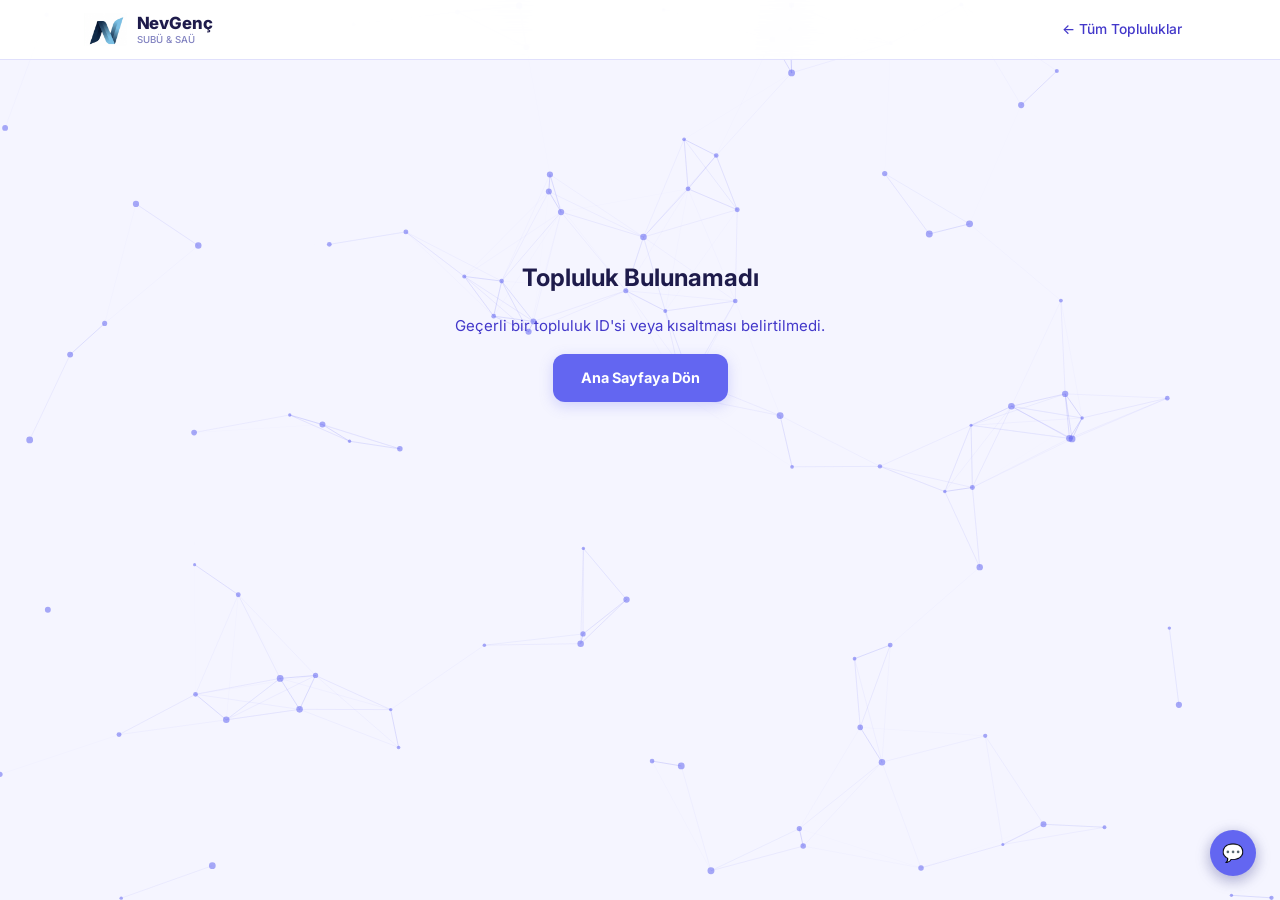
==== commit 17e0354f: "Fix: slug ile topluluk bulunamadığında numericId tanımsız kalıyordu" ====
--- a/community.html
+++ b/community.html
@@ -1,428 +1,440 @@
-<!DOCTYPE html>
-<html lang="tr">
-<head>
-  <meta charset="UTF-8" />
-  <meta name="viewport" content="width=device-width, initial-scale=1.0" />
-  <title>Topluluk — NevGenç</title>
-  <link rel="icon" type="image/png" href="favicon.png" />
-  <link rel="preconnect" href="https://fonts.googleapis.com" />
-  <link href="https://fonts.googleapis.com/css2?family=Inter:wght@300;400;500;600;700;800;900&display=swap" rel="stylesheet" />
-  <link rel="stylesheet" href="style.css" />
-  <script>(function(){var t=localStorage.getItem('ng-theme')||'geometric';if(t==='default'||t==='dark-red'||t==='starry')t='geometric';document.documentElement.setAttribute('data-theme',t);}());</script>
-</head>
-<body>
-<canvas id="themeCanvas"></canvas>
-
-<!-- NAVİGASYON -->
-<nav class="navbar">
-  <div class="nav-container">
-    <div class="nav-brand">
-      <a href="index.html" style="text-decoration:none;display:flex;align-items:center;gap:10px;">
-        <img src="logomuz.png" alt="NevGenç" class="brand-logo-img" />
-        <div class="brand-texts">
-          <span class="brand-text">NevGenç</span>
-          <span class="brand-sub">SUBÜ & SAÜ</span>
-        </div>
-      </a>
-    </div>
-    <div class="nav-links">
-      <a href="index.html#topluluklar" class="nav-link">← Tüm Topluluklar</a>
-    </div>
-    <button class="nav-hamburger" id="hamburger" onclick="toggleMenu()">
-      <span></span><span></span><span></span>
-    </button>
-  </div>
-  <div class="nav-mobile" id="navMobile">
-    <a href="index.html#topluluklar" onclick="toggleMenu()">← Tüm Topluluklar</a>
-  </div>
-</nav>
-
-<!-- İÇERİK (JS ile doldurulur) -->
-<div id="pageContent">
-  <div class="loading-full">
-    <div class="spinner large-spin"></div>
-    <p>Topluluk bilgileri yükleniyor…</p>
-  </div>
-</div>
-
-<script src="data.js"></script>
-<script>
-const params = new URLSearchParams(window.location.search);
-const communityId = params.get('id');
-const communitySlug = params.get('slug');
-
-if (!communityId && !communitySlug) {
-  document.getElementById('pageContent').innerHTML = `
-    <div class="not-found">
-      <h2>Topluluk Bulunamadı</h2>
-      <p>Geçerli bir topluluk ID'si veya kısaltması belirtilmedi.</p>
-      <a href="index.html" class="cta-primary">Ana Sayfaya Dön</a>
-    </div>
-  `;
-} else {
-  loadCommunityPage(communityId, communitySlug);
-}
-
-function loadCommunityPage(id, slug) {
-  let community;
-  if (slug) {
-    community = COMMUNITIES.find(c => c.abbreviation === slug);
-  } else if (id) {
-    const numericId = Number(id);
-    community = COMMUNITIES.find(c => c.id === numericId);
-  }
-  const events = EVENTS
-    .filter(e => e.community_id === numericId)
-    .sort((a, b) => (a.event_date || '').localeCompare(b.event_date || ''));
-  const posts = POSTS
-    .filter(p => p.community_id === numericId)
-    .sort((a, b) => (b.created_at || '').localeCompare(a.created_at || ''));
-
-  if (!community) {
-    document.getElementById('pageContent').innerHTML = `
-      <div class="not-found">
-        <h2>Topluluk Bulunamadı</h2>
-        <p>Bu topluluk mevcut değil veya silinmiş olabilir.</p>
-        <a href="index.html" class="cta-primary">Ana Sayfaya Dön</a>
-      </div>
-    `;
-    return;
-  }
-
-  document.title = `${community.name} — NevGenç`;
-
-  const now = new Date();
-  const upcomingEvents = (events || []).filter(e => new Date(e.event_date) >= now);
-  const pastEvents = (events || []).filter(e => new Date(e.event_date) < now);
-  const mediaPosts = (posts || []).filter(p => p.image_url || p.event_image);
-  const textPosts = (posts || []).filter(p => p.content);
-
-  // ─── HERO BANNERı ───
-  const _safeName    = escHtml(community.name);
-  const _safeInitial = escHtml(community.name.charAt(0));
-  const logoEl = community.logo_path
-    ? `<img src="${escHtml(community.logo_path)}" alt="${_safeName}" onerror="this.parentElement.innerHTML='<span class=\\'com-hero-initial\\'>${_safeInitial}</span>'" />`
-    : `<span class="com-hero-initial">${_safeInitial}</span>`;
-
-  // ─── BREADCRUMB ───
-  document.getElementById('pageContent').innerHTML = `
-
-    <!-- ── HERO BANNER ── -->
-    <div class="com-hero-banner">
-      <div class="com-hero-bg"></div>
-      <div class="container">
-        <div class="breadcrumb"><a href="index.html">Ana Sayfa</a> <span>/</span> <a href="index.html#topluluklar">Topluluklar</a> <span>/</span> <span>${_safeName}</span></div>
-        <div class="com-hero-inner">
-          <div class="com-hero-logo">${logoEl}</div>
-          <div class="com-hero-info">
-            <div class="com-hero-cat">${escHtml(community.category || 'Genel')}</div>
-            <h1 class="com-hero-name">${_safeName}</h1>
-            <div class="com-hero-meta">
-              <span>👑 ${escHtml(community.chairman_name || 'Belirtilmemiş')}</span>
-              <span class="dot">·</span>
-              <span>👥 ${community.member_count || 0} üye</span>
-              <span class="dot">·</span>
-              <span>⭐ ${(community.score||0).toFixed(0)} puan</span>
-              ${community.contact_info ? `<span class="dot">·</span><span>📞 ${escHtml(community.contact_info)}</span>` : ''}
-            </div>
-          </div>
-        </div>
-      </div>
-    </div>
-
-    <!-- ── ANA İÇERİK ── -->
-    <div class="container com-page-body">
-      <div class="com-page-layout">
-
-        <!-- SOL SÜTUN: Ana bilgiler -->
-        <div class="com-main-col">
-
-          <!-- HAKKINDA -->
-          <div class="com-block">
-            <h2 class="com-block-title">📖 Hakkımızda</h2>
-            <p class="com-about-text">${escHtml(community.description || 'Bu topluluk henüz açıklama eklememiş.')}</p>
-          </div>
-
-          <!-- MED­YA GALERİSİ -->
-          ${mediaPosts.length > 0 ? `
-          <div class="com-block">
-            <h2 class="com-block-title">🖼️ Fotoğraf Galerisi</h2>
-            <div class="com-gallery">
-              ${mediaPosts.map(p => {
-                const img = p.event_image || p.image_url;
-                const date = new Date(p.created_at).toLocaleDateString('tr-TR', {day:'numeric',month:'long',year:'numeric'});
-                return `
-                  <div class="gallery-item" onclick="openLightbox('${escapeStr(img)}','${escapeStr(p.content||'')}','${escapeStr(date)}')">
-                    <img src="${escHtml(img)}" alt="Topluluk görseli" loading="lazy" />
-                    <div class="gallery-overlay">
-                      <span>🔍</span>
-                    </div>
-                  </div>
-                `;
-              }).join('')}
-            </div>
-          </div>
-          ` : ''}
-
-          <!-- SON PAYLAŞIMLAR -->
-          ${textPosts.length > 0 ? `
-          <div class="com-block">
-            <h2 class="com-block-title">📣 Son Paylaşımlar</h2>
-            <div class="posts-list">
-              ${textPosts.slice(0,6).map(p => {
-                const img = p.event_image || p.image_url;
-                const date = new Date(p.created_at).toLocaleDateString('tr-TR', {day:'numeric',month:'long',year:'numeric'});
-                return `
-                  <div class="post-item">
-                    ${img ? `<div class="post-img"><img src="${escHtml(img)}" alt="" /></div>` : ''}
-                    <div class="post-body">
-                      <p class="post-text">${escHtml(p.content)}</p>
-                      <div class="post-foot">
-                        <span>🗓️ ${date}</span>
-                        ${p.support_count > 0 ? `<span>💜 ${p.support_count} destek</span>` : ''}
-                      </div>
-                    </div>
-                  </div>
-                `;
-              }).join('')}
-            </div>
-          </div>
-          ` : ''}
-
-        </div>
-
-        <!-- SAĞ SÜTUN: Yan bilgiler -->
-        <div class="com-side-col">
-
-          <!-- YÖNETİM EKİBİ -->
-          <div class="side-card">
-            <h3 class="side-card-title">👥 Yönetim Ekibi</h3>
-            <div class="team-member-row">
-              <div class="team-avatar crown">👑</div>
-              <div>
-                <div class="team-member-role">Başkan</div>
-                <div class="team-member-name">${escHtml(community.chairman_name || 'Belirtilmemiş')}</div>
-              </div>
-            </div>
-            ${community.vice_chairman_name ? `
-            <div class="team-member-row" style="margin-top:.75rem;">
-              <div class="team-avatar crown" style="font-size:1rem;">🥈</div>
-              <div>
-                <div class="team-member-role">Başkan Yardımcısı</div>
-                <div class="team-member-name">${escHtml(community.vice_chairman_name)}</div>
-              </div>
-            </div>` : ''}
-            ${community.secretary_name ? `
-            <div class="team-member-row" style="margin-top:.75rem;">
-              <div class="team-avatar crown" style="font-size:1rem;">📲</div>
-              <div>
-                <div class="team-member-role">Sosyal Medya Sorumlusu</div>
-                <div class="team-member-name">${escHtml(community.secretary_name)}</div>
-              </div>
-            </div>` : ''}
-            ${community.member3_name ? `
-            <div class="team-member-row" style="margin-top:.75rem;">
-              <div class="team-avatar crown" style="font-size:1rem;">📰</div>
-              <div>
-                <div class="team-member-role">Haber & Bilgilendirme Sorumlusu</div>
-                <div class="team-member-name">${escHtml(community.member3_name)}</div>
-              </div>
-            </div>` : ''}
-            ${community.member4_name ? `
-            <div class="team-member-row" style="margin-top:.75rem;">
-              <div class="team-avatar crown" style="font-size:1rem;">📞</div>
-              <div>
-                <div class="team-member-role">İletişim Sorumlusu</div>
-                <div class="team-member-name">${escHtml(community.member4_name)}</div>
-              </div>
-            </div>` : ''}
-          </div>
-
-          <!-- İLETİŞİM & SOSYAL MEDYA -->
-          ${(community.contact_info || community.social_instagram || community.social_twitter || community.social_linkedin) ? `
-          <div class="side-card">
-            <h3 class="side-card-title">📞 İletişim</h3>
-            ${community.contact_info ? `
-            <div class="contact-row">
-              <span class="contact-icon">📱</span>
-              <span>${escHtml(community.contact_info)}</span>
-            </div>` : ''}
-            ${community.social_instagram ? `
-            <div class="contact-row" style="margin-top:.5rem;">
-              <span class="contact-icon">📸</span>
-              <a href="https://instagram.com/${encodeURIComponent(community.social_instagram.replace('@',''))}" target="_blank" rel="noopener"
-                 style="color:inherit;text-decoration:none;">${escHtml(community.social_instagram)}</a>
-            </div>` : ''}
-            ${community.social_twitter ? `
-            <div class="contact-row" style="margin-top:.5rem;">
-              <span class="contact-icon">🐦</span>
-              <a href="https://twitter.com/${encodeURIComponent(community.social_twitter.replace('@',''))}" target="_blank" rel="noopener"
-                 style="color:inherit;text-decoration:none;">${escHtml(community.social_twitter)}</a>
-            </div>` : ''}
-            ${community.social_linkedin ? `
-            <div class="contact-row" style="margin-top:.5rem;">
-              <span class="contact-icon">💼</span>
-              <a href="${escHtml(community.social_linkedin)}" target="_blank" rel="noopener"
-                 style="color:inherit;text-decoration:none;">LinkedIn</a>
-            </div>` : ''}
-          </div>
-          ` : ''}
-
-          <!-- YAKLAŞAN ETKİNLİKLER -->
-          <div class="side-card">
-            <h3 class="side-card-title">📅 Yaklaşan Etkinlikler</h3>
-            ${upcomingEvents.length === 0
-              ? '<p class="side-empty">Yaklaşan etkinlik yok.</p>'
-              : upcomingEvents.slice(0,4).map(e => {
-                  const d = new Date(e.event_date);
-                  const dateStr = d.toLocaleDateString('tr-TR', {day:'numeric',month:'long'});
-                  const timeStr = d.toLocaleTimeString('tr-TR', {hour:'2-digit',minute:'2-digit'});
-                  return `
-                    <div class="event-side-item">
-                      ${e.image_url ? `<img src="${escHtml(e.image_url)}" class="event-side-img" alt="${escHtml(e.title)}" />` : ''}
-                      <div class="event-side-body">
-                        <div class="event-side-title">${escHtml(e.title)}</div>
-                        <div class="event-side-meta">📅 ${dateStr} ${timeStr}</div>
-                        ${e.location ? `<div class="event-side-meta">📍 ${escHtml(e.location)}</div>` : ''}
-                        ${e.description ? `<div class="event-side-desc">${escHtml(e.description.length>80?e.description.slice(0,80)+'…':e.description)}</div>` : ''}
-                      </div>
-                    </div>
-                  `;
-                }).join('')
-            }
-          </div>
-
-          <!-- TOPLULUK İSTATİSTİKLERİ -->
-          <div class="side-card">
-            <h3 class="side-card-title">📊 İstatistikler</h3>
-            <div class="stats-list">
-              <div class="stat-row"><span>👥 Üye Sayısı</span><strong>${community.member_count||0}</strong></div>
-              <div class="stat-row"><span>⭐ Topluluk Puanı</span><strong>${(community.score||0).toFixed(1)}</strong></div>
-              <div class="stat-row"><span>📅 Toplam Etkinlik</span><strong>${(events||[]).length}</strong></div>
-              <div class="stat-row"><span>📣 Toplam Paylaşım</span><strong>${(posts||[]).length}</strong></div>
-              <div class="stat-row"><span>🏷️ Kategori</span><strong>${escHtml(community.category||'Genel')}</strong></div>
-            </div>
-          </div>
-
-        </div>
-      </div>
-
-      <!-- GEÇMİŞ ETKİNLİKLER (tam genişlik) -->
-      ${pastEvents.length > 0 ? `
-      <div class="com-block full-block">
-        <h2 class="com-block-title">🗓️ Geçmiş Etkinlikler</h2>
-        <div class="events-grid-full">
-          ${pastEvents.map(e => {
-            const d = new Date(e.event_date);
-            const dateStr = d.toLocaleDateString('tr-TR', {day:'numeric',month:'long',year:'numeric'});
-            return `
-              <div class="event-full-card past-ev">
-                ${e.image_url ? `<img src="${escHtml(e.image_url)}" class="event-full-img" alt="${escHtml(e.title)}" />` : '<div class="event-full-img-placeholder">📅</div>'}
-                <div class="event-full-body">
-                  <div class="event-full-title">${escHtml(e.title)}</div>
-                  <div class="event-full-meta">📅 ${dateStr}</div>
-                  ${e.location ? `<div class="event-full-meta">📍 ${escHtml(e.location)}</div>` : ''}
-                  ${e.description ? `<div class="event-full-desc">${escHtml(e.description)}</div>` : ''}
-                </div>
-              </div>
-            `;
-          }).join('')}
-        </div>
-      </div>
-      ` : ''}
-
-    </div>
-
-    <!-- LİGHTBOX -->
-    <div class="lightbox" id="lightbox" onclick="closeLightbox()">
-      <button class="lb-close" onclick="closeLightbox()">✕</button>
-      <div class="lb-inner" onclick="event.stopPropagation()">
-        <img id="lbImg" src="" alt="" />
-        <div class="lb-caption" id="lbCaption"></div>
-        <div class="lb-date" id="lbDate"></div>
-      </div>
-    </div>
-
-    <!-- FOOTER -->
-    <footer class="footer-new">
-      <div class="container">
-        <div class="footer-top">
-          <div class="footer-brand-col">
-            <div class="footer-brand">
-              <div class="brand-icon">N</div>
-              <span class="brand-text">NevGenç</span>
-            </div>
-            <p>SUBÜ & SAÜ öğrencileri için kampüs toplulukları platformu.</p>
-          </div>
-          <div class="footer-links-col">
-            <h4>Bağlantılar</h4>
-            <a href="index.html#topluluklar">Tüm Topluluklar</a>
-            <a href="index.html#universite">Üniversiteler</a>
-          </div>
-        </div>
-        <div class="footer-bottom">
-          <span>© 2025 NevGenç. Sakarya Uygulamalı Bilimler Üniversitesi & Sakarya Üniversitesi</span>
-        </div>
-      </div>
-    </footer>
-  `;
-}
-
-function escapeStr(s) { return s.replace(/'/g,"&#39;").replace(/"/g,"&quot;"); }
-
-function escHtml(str) {
-  return String(str ?? '')
-    .replace(/&/g, '&amp;')
-    .replace(/</g, '&lt;')
-    .replace(/>/g, '&gt;')
-    .replace(/"/g, '&quot;')
-    .replace(/'/g, '&#39;');
-}
-
-function openLightbox(src, caption, date) {
-  document.getElementById('lbImg').src = src;
-  document.getElementById('lbCaption').textContent = caption || '';
-  document.getElementById('lbDate').textContent = date || '';
-  document.getElementById('lightbox').classList.add('active');
-  document.body.style.overflow = 'hidden';
-}
-
-function closeLightbox() {
-  document.getElementById('lightbox').classList.remove('active');
-  document.body.style.overflow = '';
-}
-
-document.addEventListener('keydown', e => { if (e.key === 'Escape') closeLightbox(); });
-
-function toggleMenu() {
-  document.getElementById('navMobile').classList.toggle('open');
-}
-</script>
-
-<!-- İLETİŞİM -->
-<div class="contact-fab" id="contactFab">
-  <button class="contact-fab-btn" onclick="toggleContactPanel()" aria-label="Bizimle İletişime Geçin">
-    <span>💬</span>
-  </button>
-  <div class="contact-panel" id="contactPanel">
-    <p class="contact-panel-title">Bizimle İletişime Geçin</p>
-    <p class="contact-panel-note">Soruların, önerilerin ve iş birliği için bize ulaşın.</p>
-    <a class="contact-item wa" href="https://wa.me/905538832657" target="_blank" rel="noopener">
-      <span>📱</span>
-      <span>0553 883 26 57</span>
-    </a>
-    <a class="contact-item" href="mailto:nevgenc54@gmail.com">
-      <span>📧</span>
-      <span>nevgenc54@gmail.com</span>
-    </a>
-    <a class="contact-btn wa" href="https://wa.me/905538832657?text=Merhaba%2C%20NevGen%C3%A7%20hakk%C4%B1nda%20bilgi%20almak%20istiyorum." target="_blank" rel="noopener">
-      💬 WhatsApp'tan Ulaş
-    </a>
-    <a class="contact-btn" href="mailto:nevgenc54@gmail.com?subject=NevGenç%20ile%20İletişim">
-      ✉️ E-posta Gönder
-    </a>
-  </div>
-</div>
-<script src="themes.js"></script>
-</body>
-</html>
+<!DOCTYPE html>
+<html lang="tr">
+<head>
+  <meta charset="UTF-8" />
+  <meta name="viewport" content="width=device-width, initial-scale=1.0" />
+  <title>Topluluk — NevGenç</title>
+  <link rel="icon" type="image/png" href="favicon.png" />
+  <link rel="preconnect" href="https://fonts.googleapis.com" />
+  <link href="https://fonts.googleapis.com/css2?family=Inter:wght@300;400;500;600;700;800;900&display=swap" rel="stylesheet" />
+  <link rel="stylesheet" href="style.css" />
+  <script>(function(){var t=localStorage.getItem('ng-theme')||'geometric';if(t==='default'||t==='dark-red'||t==='starry')t='geometric';document.documentElement.setAttribute('data-theme',t);}());</script>
+</head>
+<body>
+<canvas id="themeCanvas"></canvas>
+
+<!-- NAVİGASYON -->
+<nav class="navbar">
+  <div class="nav-container">
+    <div class="nav-brand">
+      <a href="index.html" style="text-decoration:none;display:flex;align-items:center;gap:10px;">
+        <img src="logomuz.png" alt="NevGenç" class="brand-logo-img" />
+        <div class="brand-texts">
+          <span class="brand-text">NevGenç</span>
+          <span class="brand-sub">SUBÜ & SAÜ</span>
+        </div>
+      </a>
+    </div>
+    <div class="nav-links">
+      <a href="index.html#topluluklar" class="nav-link">← Tüm Topluluklar</a>
+    </div>
+    <button class="nav-hamburger" id="hamburger" onclick="toggleMenu()">
+      <span></span><span></span><span></span>
+    </button>
+  </div>
+  <div class="nav-mobile" id="navMobile">
+    <a href="index.html#topluluklar" onclick="toggleMenu()">← Tüm Topluluklar</a>
+  </div>
+</nav>
+
+<!-- İÇERİK (JS ile doldurulur) -->
+<div id="pageContent">
+  <div class="loading-full">
+    <div class="spinner large-spin"></div>
+    <p>Topluluk bilgileri yükleniyor…</p>
+  </div>
+</div>
+
+<script src="data.js"></script>
+<script>
+const params = new URLSearchParams(window.location.search);
+const communityId = params.get('id');
+const communitySlug = params.get('slug');
+
+if (!communityId && !communitySlug) {
+  document.getElementById('pageContent').innerHTML = `
+    <div class="not-found">
+      <h2>Topluluk Bulunamadı</h2>
+      <p>Geçerli bir topluluk ID'si veya kısaltması belirtilmedi.</p>
+      <a href="index.html" class="cta-primary">Ana Sayfaya Dön</a>
+    </div>
+  `;
+} else {
+  loadCommunityPage(communityId, communitySlug);
+}
+
+function loadCommunityPage(id, slug) {
+  let community;
+  let numericId;
+  if (slug) {
+    community = COMMUNITIES.find(c => c.abbreviation === slug);
+    numericId = community ? community.id : null;
+  } else if (id) {
+    numericId = Number(id);
+    community = COMMUNITIES.find(c => c.id === numericId);
+  }
+  if (!community || !numericId) {
+    document.getElementById('pageContent').innerHTML = `
+      <div class="not-found">
+        <h2>Topluluk Bulunamadı</h2>
+        <p>Bu topluluk mevcut değil veya silinmiş olabilir.</p>
+        <a href="index.html" class="cta-primary">Ana Sayfaya Dön</a>
+      </div>
+    `;
+    return;
+  }
+  const events = EVENTS
+    .filter(e => e.community_id === numericId)
+    .sort((a, b) => (a.event_date || '').localeCompare(b.event_date || ''));
+  const posts = POSTS
+    .filter(p => p.community_id === numericId)
+    .sort((a, b) => (b.created_at || '').localeCompare(a.created_at || ''));
+
+  if (!community) {
+    document.getElementById('pageContent').innerHTML = `
+      <div class="not-found">
+        <h2>Topluluk Bulunamadı</h2>
+        <p>Bu topluluk mevcut değil veya silinmiş olabilir.</p>
+        <a href="index.html" class="cta-primary">Ana Sayfaya Dön</a>
+      </div>
+    `;
+    return;
+  }
+
+  document.title = `${community.name} — NevGenç`;
+
+  const now = new Date();
+  const upcomingEvents = (events || []).filter(e => new Date(e.event_date) >= now);
+  const pastEvents = (events || []).filter(e => new Date(e.event_date) < now);
+  const mediaPosts = (posts || []).filter(p => p.image_url || p.event_image);
+  const textPosts = (posts || []).filter(p => p.content);
+
+  // ─── HERO BANNERı ───
+  const _safeName    = escHtml(community.name);
+  const _safeInitial = escHtml(community.name.charAt(0));
+  const logoEl = community.logo_path
+    ? `<img src="${escHtml(community.logo_path)}" alt="${_safeName}" onerror="this.parentElement.innerHTML='<span class=\\'com-hero-initial\\'>${_safeInitial}</span>'" />`
+    : `<span class="com-hero-initial">${_safeInitial}</span>`;
+
+  // ─── BREADCRUMB ───
+  document.getElementById('pageContent').innerHTML = `
+
+    <!-- ── HERO BANNER ── -->
+    <div class="com-hero-banner">
+      <div class="com-hero-bg"></div>
+      <div class="container">
+        <div class="breadcrumb"><a href="index.html">Ana Sayfa</a> <span>/</span> <a href="index.html#topluluklar">Topluluklar</a> <span>/</span> <span>${_safeName}</span></div>
+        <div class="com-hero-inner">
+          <div class="com-hero-logo">${logoEl}</div>
+          <div class="com-hero-info">
+            <div class="com-hero-cat">${escHtml(community.category || 'Genel')}</div>
+            <h1 class="com-hero-name">${_safeName}</h1>
+            <div class="com-hero-meta">
+              <span>👑 ${escHtml(community.chairman_name || 'Belirtilmemiş')}</span>
+              <span class="dot">·</span>
+              <span>👥 ${community.member_count || 0} üye</span>
+              <span class="dot">·</span>
+              <span>⭐ ${(community.score||0).toFixed(0)} puan</span>
+              ${community.contact_info ? `<span class="dot">·</span><span>📞 ${escHtml(community.contact_info)}</span>` : ''}
+            </div>
+          </div>
+        </div>
+      </div>
+    </div>
+
+    <!-- ── ANA İÇERİK ── -->
+    <div class="container com-page-body">
+      <div class="com-page-layout">
+
+        <!-- SOL SÜTUN: Ana bilgiler -->
+        <div class="com-main-col">
+
+          <!-- HAKKINDA -->
+          <div class="com-block">
+            <h2 class="com-block-title">📖 Hakkımızda</h2>
+            <p class="com-about-text">${escHtml(community.description || 'Bu topluluk henüz açıklama eklememiş.')}</p>
+          </div>
+
+          <!-- MED­YA GALERİSİ -->
+          ${mediaPosts.length > 0 ? `
+          <div class="com-block">
+            <h2 class="com-block-title">🖼️ Fotoğraf Galerisi</h2>
+            <div class="com-gallery">
+              ${mediaPosts.map(p => {
+                const img = p.event_image || p.image_url;
+                const date = new Date(p.created_at).toLocaleDateString('tr-TR', {day:'numeric',month:'long',year:'numeric'});
+                return `
+                  <div class="gallery-item" onclick="openLightbox('${escapeStr(img)}','${escapeStr(p.content||'')}','${escapeStr(date)}')">
+                    <img src="${escHtml(img)}" alt="Topluluk görseli" loading="lazy" />
+                    <div class="gallery-overlay">
+                      <span>🔍</span>
+                    </div>
+                  </div>
+                `;
+              }).join('')}
+            </div>
+          </div>
+          ` : ''}
+
+          <!-- SON PAYLAŞIMLAR -->
+          ${textPosts.length > 0 ? `
+          <div class="com-block">
+            <h2 class="com-block-title">📣 Son Paylaşımlar</h2>
+            <div class="posts-list">
+              ${textPosts.slice(0,6).map(p => {
+                const img = p.event_image || p.image_url;
+                const date = new Date(p.created_at).toLocaleDateString('tr-TR', {day:'numeric',month:'long',year:'numeric'});
+                return `
+                  <div class="post-item">
+                    ${img ? `<div class="post-img"><img src="${escHtml(img)}" alt="" /></div>` : ''}
+                    <div class="post-body">
+                      <p class="post-text">${escHtml(p.content)}</p>
+                      <div class="post-foot">
+                        <span>🗓️ ${date}</span>
+                        ${p.support_count > 0 ? `<span>💜 ${p.support_count} destek</span>` : ''}
+                      </div>
+                    </div>
+                  </div>
+                `;
+              }).join('')}
+            </div>
+          </div>
+          ` : ''}
+
+        </div>
+
+        <!-- SAĞ SÜTUN: Yan bilgiler -->
+        <div class="com-side-col">
+
+          <!-- YÖNETİM EKİBİ -->
+          <div class="side-card">
+            <h3 class="side-card-title">👥 Yönetim Ekibi</h3>
+            <div class="team-member-row">
+              <div class="team-avatar crown">👑</div>
+              <div>
+                <div class="team-member-role">Başkan</div>
+                <div class="team-member-name">${escHtml(community.chairman_name || 'Belirtilmemiş')}</div>
+              </div>
+            </div>
+            ${community.vice_chairman_name ? `
+            <div class="team-member-row" style="margin-top:.75rem;">
+              <div class="team-avatar crown" style="font-size:1rem;">🥈</div>
+              <div>
+                <div class="team-member-role">Başkan Yardımcısı</div>
+                <div class="team-member-name">${escHtml(community.vice_chairman_name)}</div>
+              </div>
+            </div>` : ''}
+            ${community.secretary_name ? `
+            <div class="team-member-row" style="margin-top:.75rem;">
+              <div class="team-avatar crown" style="font-size:1rem;">📲</div>
+              <div>
+                <div class="team-member-role">Sosyal Medya Sorumlusu</div>
+                <div class="team-member-name">${escHtml(community.secretary_name)}</div>
+              </div>
+            </div>` : ''}
+            ${community.member3_name ? `
+            <div class="team-member-row" style="margin-top:.75rem;">
+              <div class="team-avatar crown" style="font-size:1rem;">📰</div>
+              <div>
+                <div class="team-member-role">Haber & Bilgilendirme Sorumlusu</div>
+                <div class="team-member-name">${escHtml(community.member3_name)}</div>
+              </div>
+            </div>` : ''}
+            ${community.member4_name ? `
+            <div class="team-member-row" style="margin-top:.75rem;">
+              <div class="team-avatar crown" style="font-size:1rem;">📞</div>
+              <div>
+                <div class="team-member-role">İletişim Sorumlusu</div>
+                <div class="team-member-name">${escHtml(community.member4_name)}</div>
+              </div>
+            </div>` : ''}
+          </div>
+
+          <!-- İLETİŞİM & SOSYAL MEDYA -->
+          ${(community.contact_info || community.social_instagram || community.social_twitter || community.social_linkedin) ? `
+          <div class="side-card">
+            <h3 class="side-card-title">📞 İletişim</h3>
+            ${community.contact_info ? `
+            <div class="contact-row">
+              <span class="contact-icon">📱</span>
+              <span>${escHtml(community.contact_info)}</span>
+            </div>` : ''}
+            ${community.social_instagram ? `
+            <div class="contact-row" style="margin-top:.5rem;">
+              <span class="contact-icon">📸</span>
+              <a href="https://instagram.com/${encodeURIComponent(community.social_instagram.replace('@',''))}" target="_blank" rel="noopener"
+                 style="color:inherit;text-decoration:none;">${escHtml(community.social_instagram)}</a>
+            </div>` : ''}
+            ${community.social_twitter ? `
+            <div class="contact-row" style="margin-top:.5rem;">
+              <span class="contact-icon">🐦</span>
+              <a href="https://twitter.com/${encodeURIComponent(community.social_twitter.replace('@',''))}" target="_blank" rel="noopener"
+                 style="color:inherit;text-decoration:none;">${escHtml(community.social_twitter)}</a>
+            </div>` : ''}
+            ${community.social_linkedin ? `
+            <div class="contact-row" style="margin-top:.5rem;">
+              <span class="contact-icon">💼</span>
+              <a href="${escHtml(community.social_linkedin)}" target="_blank" rel="noopener"
+                 style="color:inherit;text-decoration:none;">LinkedIn</a>
+            </div>` : ''}
+          </div>
+          ` : ''}
+
+          <!-- YAKLAŞAN ETKİNLİKLER -->
+          <div class="side-card">
+            <h3 class="side-card-title">📅 Yaklaşan Etkinlikler</h3>
+            ${upcomingEvents.length === 0
+              ? '<p class="side-empty">Yaklaşan etkinlik yok.</p>'
+              : upcomingEvents.slice(0,4).map(e => {
+                  const d = new Date(e.event_date);
+                  const dateStr = d.toLocaleDateString('tr-TR', {day:'numeric',month:'long'});
+                  const timeStr = d.toLocaleTimeString('tr-TR', {hour:'2-digit',minute:'2-digit'});
+                  return `
+                    <div class="event-side-item">
+                      ${e.image_url ? `<img src="${escHtml(e.image_url)}" class="event-side-img" alt="${escHtml(e.title)}" />` : ''}
+                      <div class="event-side-body">
+                        <div class="event-side-title">${escHtml(e.title)}</div>
+                        <div class="event-side-meta">📅 ${dateStr} ${timeStr}</div>
+                        ${e.location ? `<div class="event-side-meta">📍 ${escHtml(e.location)}</div>` : ''}
+                        ${e.description ? `<div class="event-side-desc">${escHtml(e.description.length>80?e.description.slice(0,80)+'…':e.description)}</div>` : ''}
+                      </div>
+                    </div>
+                  `;
+                }).join('')
+            }
+          </div>
+
+          <!-- TOPLULUK İSTATİSTİKLERİ -->
+          <div class="side-card">
+            <h3 class="side-card-title">📊 İstatistikler</h3>
+            <div class="stats-list">
+              <div class="stat-row"><span>👥 Üye Sayısı</span><strong>${community.member_count||0}</strong></div>
+              <div class="stat-row"><span>⭐ Topluluk Puanı</span><strong>${(community.score||0).toFixed(1)}</strong></div>
+              <div class="stat-row"><span>📅 Toplam Etkinlik</span><strong>${(events||[]).length}</strong></div>
+              <div class="stat-row"><span>📣 Toplam Paylaşım</span><strong>${(posts||[]).length}</strong></div>
+              <div class="stat-row"><span>🏷️ Kategori</span><strong>${escHtml(community.category||'Genel')}</strong></div>
+            </div>
+          </div>
+
+        </div>
+      </div>
+
+      <!-- GEÇMİŞ ETKİNLİKLER (tam genişlik) -->
+      ${pastEvents.length > 0 ? `
+      <div class="com-block full-block">
+        <h2 class="com-block-title">🗓️ Geçmiş Etkinlikler</h2>
+        <div class="events-grid-full">
+          ${pastEvents.map(e => {
+            const d = new Date(e.event_date);
+            const dateStr = d.toLocaleDateString('tr-TR', {day:'numeric',month:'long',year:'numeric'});
+            return `
+              <div class="event-full-card past-ev">
+                ${e.image_url ? `<img src="${escHtml(e.image_url)}" class="event-full-img" alt="${escHtml(e.title)}" />` : '<div class="event-full-img-placeholder">📅</div>'}
+                <div class="event-full-body">
+                  <div class="event-full-title">${escHtml(e.title)}</div>
+                  <div class="event-full-meta">📅 ${dateStr}</div>
+                  ${e.location ? `<div class="event-full-meta">📍 ${escHtml(e.location)}</div>` : ''}
+                  ${e.description ? `<div class="event-full-desc">${escHtml(e.description)}</div>` : ''}
+                </div>
+              </div>
+            `;
+          }).join('')}
+        </div>
+      </div>
+      ` : ''}
+
+    </div>
+
+    <!-- LİGHTBOX -->
+    <div class="lightbox" id="lightbox" onclick="closeLightbox()">
+      <button class="lb-close" onclick="closeLightbox()">✕</button>
+      <div class="lb-inner" onclick="event.stopPropagation()">
+        <img id="lbImg" src="" alt="" />
+        <div class="lb-caption" id="lbCaption"></div>
+        <div class="lb-date" id="lbDate"></div>
+      </div>
+    </div>
+
+    <!-- FOOTER -->
+    <footer class="footer-new">
+      <div class="container">
+        <div class="footer-top">
+          <div class="footer-brand-col">
+            <div class="footer-brand">
+              <div class="brand-icon">N</div>
+              <span class="brand-text">NevGenç</span>
+            </div>
+            <p>SUBÜ & SAÜ öğrencileri için kampüs toplulukları platformu.</p>
+          </div>
+          <div class="footer-links-col">
+            <h4>Bağlantılar</h4>
+            <a href="index.html#topluluklar">Tüm Topluluklar</a>
+            <a href="index.html#universite">Üniversiteler</a>
+          </div>
+        </div>
+        <div class="footer-bottom">
+          <span>© 2025 NevGenç. Sakarya Uygulamalı Bilimler Üniversitesi & Sakarya Üniversitesi</span>
+        </div>
+      </div>
+    </footer>
+  `;
+}
+
+function escapeStr(s) { return s.replace(/'/g,"&#39;").replace(/"/g,"&quot;"); }
+
+function escHtml(str) {
+  return String(str ?? '')
+    .replace(/&/g, '&amp;')
+    .replace(/</g, '&lt;')
+    .replace(/>/g, '&gt;')
+    .replace(/"/g, '&quot;')
+    .replace(/'/g, '&#39;');
+}
+
+function openLightbox(src, caption, date) {
+  document.getElementById('lbImg').src = src;
+  document.getElementById('lbCaption').textContent = caption || '';
+  document.getElementById('lbDate').textContent = date || '';
+  document.getElementById('lightbox').classList.add('active');
+  document.body.style.overflow = 'hidden';
+}
+
+function closeLightbox() {
+  document.getElementById('lightbox').classList.remove('active');
+  document.body.style.overflow = '';
+}
+
+document.addEventListener('keydown', e => { if (e.key === 'Escape') closeLightbox(); });
+
+function toggleMenu() {
+  document.getElementById('navMobile').classList.toggle('open');
+}
+</script>
+
+<!-- İLETİŞİM -->
+<div class="contact-fab" id="contactFab">
+  <button class="contact-fab-btn" onclick="toggleContactPanel()" aria-label="Bizimle İletişime Geçin">
+    <span>💬</span>
+  </button>
+  <div class="contact-panel" id="contactPanel">
+    <p class="contact-panel-title">Bizimle İletişime Geçin</p>
+    <p class="contact-panel-note">Soruların, önerilerin ve iş birliği için bize ulaşın.</p>
+    <a class="contact-item wa" href="https://wa.me/905538832657" target="_blank" rel="noopener">
+      <span>📱</span>
+      <span>0553 883 26 57</span>
+    </a>
+    <a class="contact-item" href="mailto:nevgenc54@gmail.com">
+      <span>📧</span>
+      <span>nevgenc54@gmail.com</span>
+    </a>
+    <a class="contact-btn wa" href="https://wa.me/905538832657?text=Merhaba%2C%20NevGen%C3%A7%20hakk%C4%B1nda%20bilgi%20almak%20istiyorum." target="_blank" rel="noopener">
+      💬 WhatsApp'tan Ulaş
+    </a>
+    <a class="contact-btn" href="mailto:nevgenc54@gmail.com?subject=NevGenç%20ile%20İletişim">
+      ✉️ E-posta Gönder
+    </a>
+  </div>
+</div>
+<script src="themes.js"></script>
+</body>
+</html>
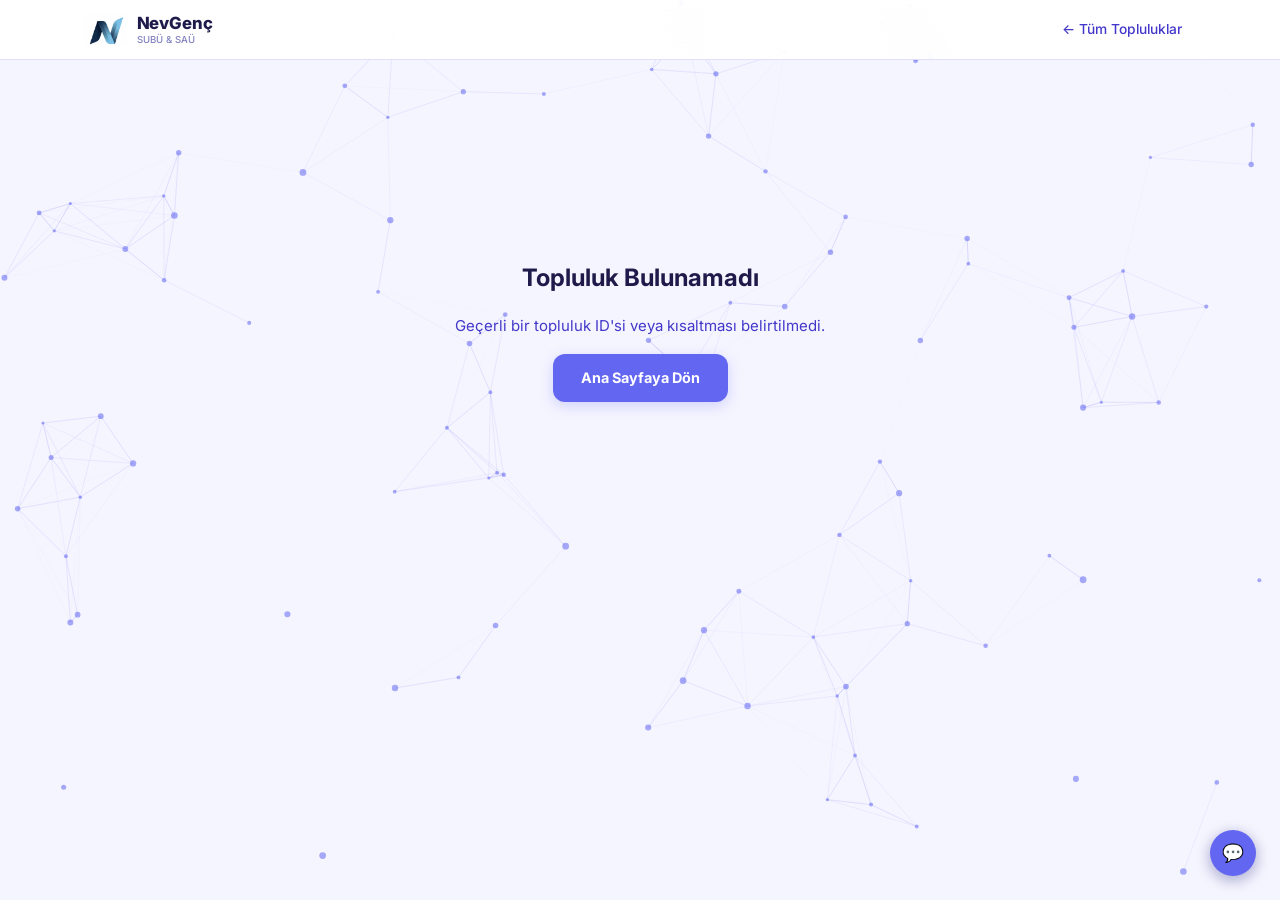
==== commit f6aeb781: "Fix community.html: syntax errors in escape functions (escHtml, escapeStr), onerror attribute. Suppo" ====
--- a/community.html
+++ b/community.html
@@ -90,18 +90,7 @@
     .filter(p => p.community_id === numericId)
     .sort((a, b) => (b.created_at || '').localeCompare(a.created_at || ''));
 
-  if (!community) {
-    document.getElementById('pageContent').innerHTML = `
-      <div class="not-found">
-        <h2>Topluluk Bulunamadı</h2>
-        <p>Bu topluluk mevcut değil veya silinmiş olabilir.</p>
-        <a href="index.html" class="cta-primary">Ana Sayfaya Dön</a>
-      </div>
-    `;
-    return;
-  }
-
-  document.title = `${community.name} — NevGenç`;
+  document.title = community.name + " — NevGenç";
 
   const now = new Date();
   const upcomingEvents = (events || []).filter(e => new Date(e.event_date) >= now);
@@ -109,17 +98,17 @@
   const mediaPosts = (posts || []).filter(p => p.image_url || p.event_image);
   const textPosts = (posts || []).filter(p => p.content);
 
-  // ─── HERO BANNERı ───
+  // HERO BANNER
   const _safeName    = escHtml(community.name);
   const _safeInitial = escHtml(community.name.charAt(0));
   const logoEl = community.logo_path
-    ? `<img src="${escHtml(community.logo_path)}" alt="${_safeName}" onerror="this.parentElement.innerHTML='<span class=\\'com-hero-initial\\'>${_safeInitial}</span>'" />`
-    : `<span class="com-hero-initial">${_safeInitial}</span>`;
-
-  // ─── BREADCRUMB ───
+    ? '<img src="' + escHtml(community.logo_path) + '" alt="' + _safeName + '" onerror="this.parentElement.innerHTML=\'<span class=\'com-hero-initial\'>' + _safeInitial + '</span>\'" />'
+    : '<span class="com-hero-initial">' + _safeInitial + '</span>';
+
+  // BREADCRUMB
   document.getElementById('pageContent').innerHTML = `
 
-    <!-- ── HERO BANNER ── -->
+    <!-- HERO BANNER -->
     <div class="com-hero-banner">
       <div class="com-hero-bg"></div>
       <div class="container">
@@ -135,14 +124,14 @@
               <span>👥 ${community.member_count || 0} üye</span>
               <span class="dot">·</span>
               <span>⭐ ${(community.score||0).toFixed(0)} puan</span>
-              ${community.contact_info ? `<span class="dot">·</span><span>📞 ${escHtml(community.contact_info)}</span>` : ''}
-            </div>
-          </div>
-        </div>
-      </div>
-    </div>
-
-    <!-- ── ANA İÇERİK ── -->
+              ${community.contact_info ? '<span class="dot">·</span><span>📞 ' + escHtml(community.contact_info) + '</span>' : ''}
+            </div>
+          </div>
+        </div>
+      </div>
+    </div>
+
+    <!-- ANA İÇERİK -->
     <div class="container com-page-body">
       <div class="com-page-layout">
 
@@ -155,7 +144,7 @@
             <p class="com-about-text">${escHtml(community.description || 'Bu topluluk henüz açıklama eklememiş.')}</p>
           </div>
 
-          <!-- MED­YA GALERİSİ -->
+          <!-- MEDYA GALERİSİ -->
           ${mediaPosts.length > 0 ? `
           <div class="com-block">
             <h2 class="com-block-title">🖼️ Fotoğraf Galerisi</h2>
@@ -186,12 +175,12 @@
                 const date = new Date(p.created_at).toLocaleDateString('tr-TR', {day:'numeric',month:'long',year:'numeric'});
                 return `
                   <div class="post-item">
-                    ${img ? `<div class="post-img"><img src="${escHtml(img)}" alt="" /></div>` : ''}
+                    ${img ? '<div class="post-img"><img src="' + escHtml(img) + '" alt="" /></div>' : ''}
                     <div class="post-body">
                       <p class="post-text">${escHtml(p.content)}</p>
                       <div class="post-foot">
                         <span>🗓️ ${date}</span>
-                        ${p.support_count > 0 ? `<span>💜 ${p.support_count} destek</span>` : ''}
+                        ${p.support_count > 0 ? '<span>💜 ' + p.support_count + ' destek</span>' : ''}
                       </div>
                     </div>
                   </div>
@@ -291,12 +280,12 @@
                   const timeStr = d.toLocaleTimeString('tr-TR', {hour:'2-digit',minute:'2-digit'});
                   return `
                     <div class="event-side-item">
-                      ${e.image_url ? `<img src="${escHtml(e.image_url)}" class="event-side-img" alt="${escHtml(e.title)}" />` : ''}
+                      ${e.image_url ? '<img src="' + escHtml(e.image_url) + '" class="event-side-img" alt="' + escHtml(e.title) + '" />' : ''}
                       <div class="event-side-body">
                         <div class="event-side-title">${escHtml(e.title)}</div>
                         <div class="event-side-meta">📅 ${dateStr} ${timeStr}</div>
-                        ${e.location ? `<div class="event-side-meta">📍 ${escHtml(e.location)}</div>` : ''}
-                        ${e.description ? `<div class="event-side-desc">${escHtml(e.description.length>80?e.description.slice(0,80)+'…':e.description)}</div>` : ''}
+                        ${e.location ? '<div class="event-side-meta">📍 ' + escHtml(e.location) + '</div>' : ''}
+                        ${e.description ? '<div class="event-side-desc">' + escHtml(e.description.length>80?e.description.slice(0,80)+'…':e.description) + '</div>' : ''}
                       </div>
                     </div>
                   `;
@@ -329,12 +318,12 @@
             const dateStr = d.toLocaleDateString('tr-TR', {day:'numeric',month:'long',year:'numeric'});
             return `
               <div class="event-full-card past-ev">
-                ${e.image_url ? `<img src="${escHtml(e.image_url)}" class="event-full-img" alt="${escHtml(e.title)}" />` : '<div class="event-full-img-placeholder">📅</div>'}
+                ${e.image_url ? '<img src="' + escHtml(e.image_url) + '" class="event-full-img" alt="' + escHtml(e.title) + '" />' : '<div class="event-full-img-placeholder">📅</div>'}
                 <div class="event-full-body">
                   <div class="event-full-title">${escHtml(e.title)}</div>
                   <div class="event-full-meta">📅 ${dateStr}</div>
-                  ${e.location ? `<div class="event-full-meta">📍 ${escHtml(e.location)}</div>` : ''}
-                  ${e.description ? `<div class="event-full-desc">${escHtml(e.description)}</div>` : ''}
+                  ${e.location ? '<div class="event-full-meta">📍 ' + escHtml(e.location) + '</div>' : ''}
+                  ${e.description ? '<div class="event-full-desc">' + escHtml(e.description) + '</div>' : ''}
                 </div>
               </div>
             `;
@@ -380,15 +369,15 @@
   `;
 }
 
-function escapeStr(s) { return s.replace(/'/g,"&#39;").replace(/"/g,"&quot;"); }
+function escapeStr(s) { return s.replace(/'/g, "\\'").replace(/"/g, '\\"'); }
 
 function escHtml(str) {
   return String(str ?? '')
-    .replace(/&/g, '&amp;')
-    .replace(/</g, '&lt;')
-    .replace(/>/g, '&gt;')
-    .replace(/"/g, '&quot;')
-    .replace(/'/g, '&#39;');
+    .replace(/&/g, '&')
+    .replace(/</g, '<')
+    .replace(/>/g, '>')
+    .replace(/"/g, '"')
+    .replace(/'/g, '\'');
 }
 
 function openLightbox(src, caption, date) {
@@ -430,11 +419,11 @@
     <a class="contact-btn wa" href="https://wa.me/905538832657?text=Merhaba%2C%20NevGen%C3%A7%20hakk%C4%B1nda%20bilgi%20almak%20istiyorum." target="_blank" rel="noopener">
       💬 WhatsApp'tan Ulaş
     </a>
-    <a class="contact-btn" href="mailto:nevgenc54@gmail.com?subject=NevGenç%20ile%20İletişim">
+    <a class="contact-btn" href="mailto:nevgenc54@gmail.com?subject=NevGen%C3%A7%20ile%20İletişim">
       ✉️ E-posta Gönder
     </a>
   </div>
 </div>
 <script src="themes.js"></script>
 </body>
-</html>
+</html>
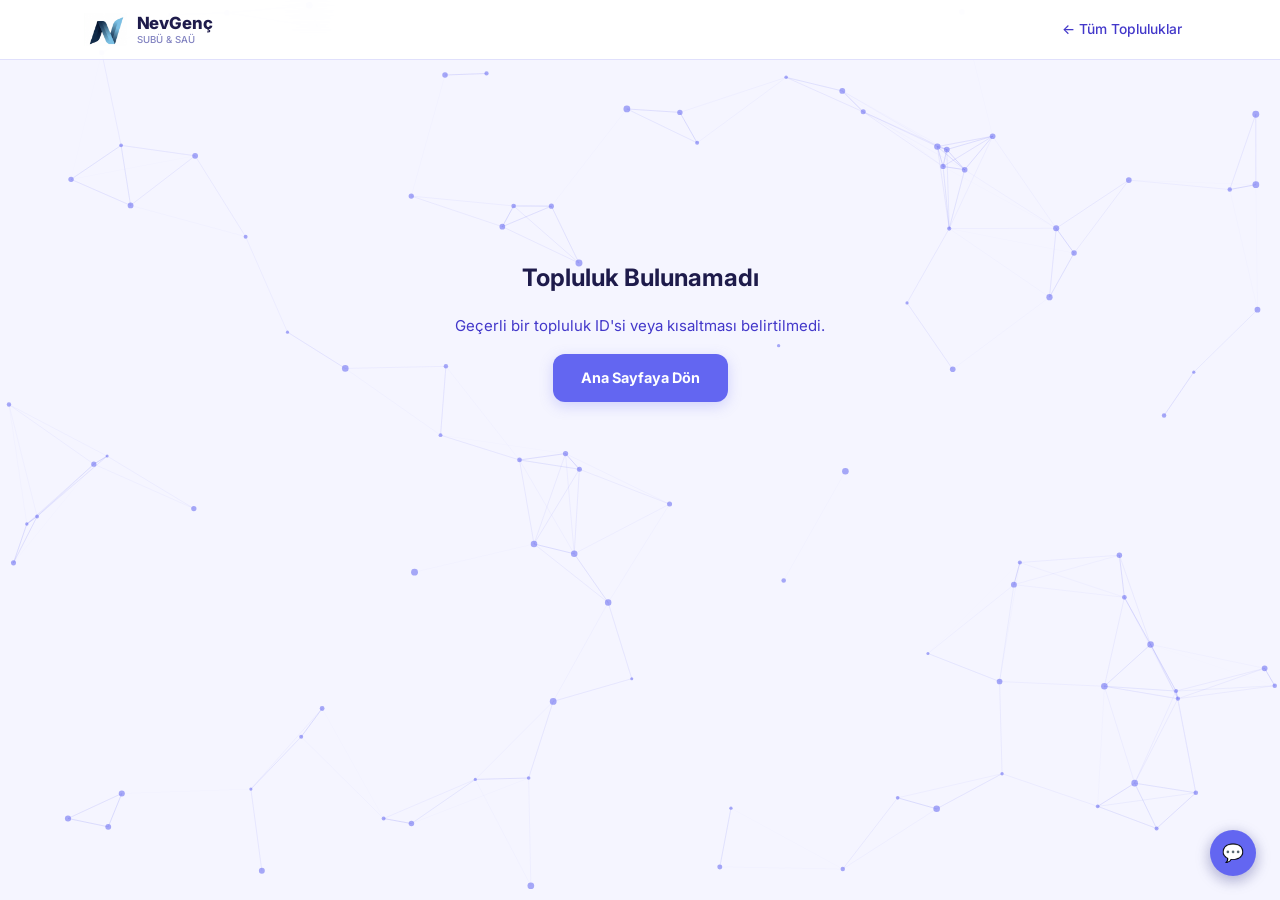
==== commit b40814d9: "Add files via upload" ====
--- a/community.html
+++ b/community.html
@@ -1,429 +1,429 @@
-<!DOCTYPE html>
-<html lang="tr">
-<head>
-  <meta charset="UTF-8" />
-  <meta name="viewport" content="width=device-width, initial-scale=1.0" />
-  <title>Topluluk — NevGenç</title>
-  <link rel="icon" type="image/png" href="favicon.png" />
-  <link rel="preconnect" href="https://fonts.googleapis.com" />
-  <link href="https://fonts.googleapis.com/css2?family=Inter:wght@300;400;500;600;700;800;900&display=swap" rel="stylesheet" />
-  <link rel="stylesheet" href="style.css" />
-  <script>(function(){var t=localStorage.getItem('ng-theme')||'geometric';if(t==='default'||t==='dark-red'||t==='starry')t='geometric';document.documentElement.setAttribute('data-theme',t);}());</script>
-</head>
-<body>
-<canvas id="themeCanvas"></canvas>
-
-<!-- NAVİGASYON -->
-<nav class="navbar">
-  <div class="nav-container">
-    <div class="nav-brand">
-      <a href="index.html" style="text-decoration:none;display:flex;align-items:center;gap:10px;">
-        <img src="logomuz.png" alt="NevGenç" class="brand-logo-img" />
-        <div class="brand-texts">
-          <span class="brand-text">NevGenç</span>
-          <span class="brand-sub">SUBÜ & SAÜ</span>
-        </div>
-      </a>
-    </div>
-    <div class="nav-links">
-      <a href="index.html#topluluklar" class="nav-link">← Tüm Topluluklar</a>
-    </div>
-    <button class="nav-hamburger" id="hamburger" onclick="toggleMenu()">
-      <span></span><span></span><span></span>
-    </button>
-  </div>
-  <div class="nav-mobile" id="navMobile">
-    <a href="index.html#topluluklar" onclick="toggleMenu()">← Tüm Topluluklar</a>
-  </div>
-</nav>
-
-<!-- İÇERİK (JS ile doldurulur) -->
-<div id="pageContent">
-  <div class="loading-full">
-    <div class="spinner large-spin"></div>
-    <p>Topluluk bilgileri yükleniyor…</p>
-  </div>
-</div>
-
-<script src="data.js"></script>
-<script>
-const params = new URLSearchParams(window.location.search);
-const communityId = params.get('id');
-const communitySlug = params.get('slug');
-
-if (!communityId && !communitySlug) {
-  document.getElementById('pageContent').innerHTML = `
-    <div class="not-found">
-      <h2>Topluluk Bulunamadı</h2>
-      <p>Geçerli bir topluluk ID'si veya kısaltması belirtilmedi.</p>
-      <a href="index.html" class="cta-primary">Ana Sayfaya Dön</a>
-    </div>
-  `;
-} else {
-  loadCommunityPage(communityId, communitySlug);
-}
-
-function loadCommunityPage(id, slug) {
-  let community;
-  let numericId;
-  if (slug) {
-    community = COMMUNITIES.find(c => c.abbreviation === slug);
-    numericId = community ? community.id : null;
-  } else if (id) {
-    numericId = Number(id);
-    community = COMMUNITIES.find(c => c.id === numericId);
-  }
-  if (!community || !numericId) {
-    document.getElementById('pageContent').innerHTML = `
-      <div class="not-found">
-        <h2>Topluluk Bulunamadı</h2>
-        <p>Bu topluluk mevcut değil veya silinmiş olabilir.</p>
-        <a href="index.html" class="cta-primary">Ana Sayfaya Dön</a>
-      </div>
-    `;
-    return;
-  }
-  const events = EVENTS
-    .filter(e => e.community_id === numericId)
-    .sort((a, b) => (a.event_date || '').localeCompare(b.event_date || ''));
-  const posts = POSTS
-    .filter(p => p.community_id === numericId)
-    .sort((a, b) => (b.created_at || '').localeCompare(a.created_at || ''));
-
-  document.title = community.name + " — NevGenç";
-
-  const now = new Date();
-  const upcomingEvents = (events || []).filter(e => new Date(e.event_date) >= now);
-  const pastEvents = (events || []).filter(e => new Date(e.event_date) < now);
-  const mediaPosts = (posts || []).filter(p => p.image_url || p.event_image);
-  const textPosts = (posts || []).filter(p => p.content);
-
-  // HERO BANNER
-  const _safeName    = escHtml(community.name);
-  const _safeInitial = escHtml(community.name.charAt(0));
-  const logoEl = community.logo_path
-    ? '<img src="' + escHtml(community.logo_path) + '" alt="' + _safeName + '" onerror="this.parentElement.innerHTML=\'<span class=\'com-hero-initial\'>' + _safeInitial + '</span>\'" />'
-    : '<span class="com-hero-initial">' + _safeInitial + '</span>';
-
-  // BREADCRUMB
-  document.getElementById('pageContent').innerHTML = `
-
-    <!-- HERO BANNER -->
-    <div class="com-hero-banner">
-      <div class="com-hero-bg"></div>
-      <div class="container">
-        <div class="breadcrumb"><a href="index.html">Ana Sayfa</a> <span>/</span> <a href="index.html#topluluklar">Topluluklar</a> <span>/</span> <span>${_safeName}</span></div>
-        <div class="com-hero-inner">
-          <div class="com-hero-logo">${logoEl}</div>
-          <div class="com-hero-info">
-            <div class="com-hero-cat">${escHtml(community.category || 'Genel')}</div>
-            <h1 class="com-hero-name">${_safeName}</h1>
-            <div class="com-hero-meta">
-              <span>👑 ${escHtml(community.chairman_name || 'Belirtilmemiş')}</span>
-              <span class="dot">·</span>
-              <span>👥 ${community.member_count || 0} üye</span>
-              <span class="dot">·</span>
-              <span>⭐ ${(community.score||0).toFixed(0)} puan</span>
-              ${community.contact_info ? '<span class="dot">·</span><span>📞 ' + escHtml(community.contact_info) + '</span>' : ''}
-            </div>
-          </div>
-        </div>
-      </div>
-    </div>
-
-    <!-- ANA İÇERİK -->
-    <div class="container com-page-body">
-      <div class="com-page-layout">
-
-        <!-- SOL SÜTUN: Ana bilgiler -->
-        <div class="com-main-col">
-
-          <!-- HAKKINDA -->
-          <div class="com-block">
-            <h2 class="com-block-title">📖 Hakkımızda</h2>
-            <p class="com-about-text">${escHtml(community.description || 'Bu topluluk henüz açıklama eklememiş.')}</p>
-          </div>
-
-          <!-- MEDYA GALERİSİ -->
-          ${mediaPosts.length > 0 ? `
-          <div class="com-block">
-            <h2 class="com-block-title">🖼️ Fotoğraf Galerisi</h2>
-            <div class="com-gallery">
-              ${mediaPosts.map(p => {
-                const img = p.event_image || p.image_url;
-                const date = new Date(p.created_at).toLocaleDateString('tr-TR', {day:'numeric',month:'long',year:'numeric'});
-                return `
-                  <div class="gallery-item" onclick="openLightbox('${escapeStr(img)}','${escapeStr(p.content||'')}','${escapeStr(date)}')">
-                    <img src="${escHtml(img)}" alt="Topluluk görseli" loading="lazy" />
-                    <div class="gallery-overlay">
-                      <span>🔍</span>
-                    </div>
-                  </div>
-                `;
-              }).join('')}
-            </div>
-          </div>
-          ` : ''}
-
-          <!-- SON PAYLAŞIMLAR -->
-          ${textPosts.length > 0 ? `
-          <div class="com-block">
-            <h2 class="com-block-title">📣 Son Paylaşımlar</h2>
-            <div class="posts-list">
-              ${textPosts.slice(0,6).map(p => {
-                const img = p.event_image || p.image_url;
-                const date = new Date(p.created_at).toLocaleDateString('tr-TR', {day:'numeric',month:'long',year:'numeric'});
-                return `
-                  <div class="post-item">
-                    ${img ? '<div class="post-img"><img src="' + escHtml(img) + '" alt="" /></div>' : ''}
-                    <div class="post-body">
-                      <p class="post-text">${escHtml(p.content)}</p>
-                      <div class="post-foot">
-                        <span>🗓️ ${date}</span>
-                        ${p.support_count > 0 ? '<span>💜 ' + p.support_count + ' destek</span>' : ''}
-                      </div>
-                    </div>
-                  </div>
-                `;
-              }).join('')}
-            </div>
-          </div>
-          ` : ''}
-
-        </div>
-
-        <!-- SAĞ SÜTUN: Yan bilgiler -->
-        <div class="com-side-col">
-
-          <!-- YÖNETİM EKİBİ -->
-          <div class="side-card">
-            <h3 class="side-card-title">👥 Yönetim Ekibi</h3>
-            <div class="team-member-row">
-              <div class="team-avatar crown">👑</div>
-              <div>
-                <div class="team-member-role">Başkan</div>
-                <div class="team-member-name">${escHtml(community.chairman_name || 'Belirtilmemiş')}</div>
-              </div>
-            </div>
-            ${community.vice_chairman_name ? `
-            <div class="team-member-row" style="margin-top:.75rem;">
-              <div class="team-avatar crown" style="font-size:1rem;">🥈</div>
-              <div>
-                <div class="team-member-role">Başkan Yardımcısı</div>
-                <div class="team-member-name">${escHtml(community.vice_chairman_name)}</div>
-              </div>
-            </div>` : ''}
-            ${community.secretary_name ? `
-            <div class="team-member-row" style="margin-top:.75rem;">
-              <div class="team-avatar crown" style="font-size:1rem;">📲</div>
-              <div>
-                <div class="team-member-role">Sosyal Medya Sorumlusu</div>
-                <div class="team-member-name">${escHtml(community.secretary_name)}</div>
-              </div>
-            </div>` : ''}
-            ${community.member3_name ? `
-            <div class="team-member-row" style="margin-top:.75rem;">
-              <div class="team-avatar crown" style="font-size:1rem;">📰</div>
-              <div>
-                <div class="team-member-role">Haber & Bilgilendirme Sorumlusu</div>
-                <div class="team-member-name">${escHtml(community.member3_name)}</div>
-              </div>
-            </div>` : ''}
-            ${community.member4_name ? `
-            <div class="team-member-row" style="margin-top:.75rem;">
-              <div class="team-avatar crown" style="font-size:1rem;">📞</div>
-              <div>
-                <div class="team-member-role">İletişim Sorumlusu</div>
-                <div class="team-member-name">${escHtml(community.member4_name)}</div>
-              </div>
-            </div>` : ''}
-          </div>
-
-          <!-- İLETİŞİM & SOSYAL MEDYA -->
-          ${(community.contact_info || community.social_instagram || community.social_twitter || community.social_linkedin) ? `
-          <div class="side-card">
-            <h3 class="side-card-title">📞 İletişim</h3>
-            ${community.contact_info ? `
-            <div class="contact-row">
-              <span class="contact-icon">📱</span>
-              <span>${escHtml(community.contact_info)}</span>
-            </div>` : ''}
-            ${community.social_instagram ? `
-            <div class="contact-row" style="margin-top:.5rem;">
-              <span class="contact-icon">📸</span>
-              <a href="https://instagram.com/${encodeURIComponent(community.social_instagram.replace('@',''))}" target="_blank" rel="noopener"
-                 style="color:inherit;text-decoration:none;">${escHtml(community.social_instagram)}</a>
-            </div>` : ''}
-            ${community.social_twitter ? `
-            <div class="contact-row" style="margin-top:.5rem;">
-              <span class="contact-icon">🐦</span>
-              <a href="https://twitter.com/${encodeURIComponent(community.social_twitter.replace('@',''))}" target="_blank" rel="noopener"
-                 style="color:inherit;text-decoration:none;">${escHtml(community.social_twitter)}</a>
-            </div>` : ''}
-            ${community.social_linkedin ? `
-            <div class="contact-row" style="margin-top:.5rem;">
-              <span class="contact-icon">💼</span>
-              <a href="${escHtml(community.social_linkedin)}" target="_blank" rel="noopener"
-                 style="color:inherit;text-decoration:none;">LinkedIn</a>
-            </div>` : ''}
-          </div>
-          ` : ''}
-
-          <!-- YAKLAŞAN ETKİNLİKLER -->
-          <div class="side-card">
-            <h3 class="side-card-title">📅 Yaklaşan Etkinlikler</h3>
-            ${upcomingEvents.length === 0
-              ? '<p class="side-empty">Yaklaşan etkinlik yok.</p>'
-              : upcomingEvents.slice(0,4).map(e => {
-                  const d = new Date(e.event_date);
-                  const dateStr = d.toLocaleDateString('tr-TR', {day:'numeric',month:'long'});
-                  const timeStr = d.toLocaleTimeString('tr-TR', {hour:'2-digit',minute:'2-digit'});
-                  return `
-                    <div class="event-side-item">
-                      ${e.image_url ? '<img src="' + escHtml(e.image_url) + '" class="event-side-img" alt="' + escHtml(e.title) + '" />' : ''}
-                      <div class="event-side-body">
-                        <div class="event-side-title">${escHtml(e.title)}</div>
-                        <div class="event-side-meta">📅 ${dateStr} ${timeStr}</div>
-                        ${e.location ? '<div class="event-side-meta">📍 ' + escHtml(e.location) + '</div>' : ''}
-                        ${e.description ? '<div class="event-side-desc">' + escHtml(e.description.length>80?e.description.slice(0,80)+'…':e.description) + '</div>' : ''}
-                      </div>
-                    </div>
-                  `;
-                }).join('')
-            }
-          </div>
-
-          <!-- TOPLULUK İSTATİSTİKLERİ -->
-          <div class="side-card">
-            <h3 class="side-card-title">📊 İstatistikler</h3>
-            <div class="stats-list">
-              <div class="stat-row"><span>👥 Üye Sayısı</span><strong>${community.member_count||0}</strong></div>
-              <div class="stat-row"><span>⭐ Topluluk Puanı</span><strong>${(community.score||0).toFixed(1)}</strong></div>
-              <div class="stat-row"><span>📅 Toplam Etkinlik</span><strong>${(events||[]).length}</strong></div>
-              <div class="stat-row"><span>📣 Toplam Paylaşım</span><strong>${(posts||[]).length}</strong></div>
-              <div class="stat-row"><span>🏷️ Kategori</span><strong>${escHtml(community.category||'Genel')}</strong></div>
-            </div>
-          </div>
-
-        </div>
-      </div>
-
-      <!-- GEÇMİŞ ETKİNLİKLER (tam genişlik) -->
-      ${pastEvents.length > 0 ? `
-      <div class="com-block full-block">
-        <h2 class="com-block-title">🗓️ Geçmiş Etkinlikler</h2>
-        <div class="events-grid-full">
-          ${pastEvents.map(e => {
-            const d = new Date(e.event_date);
-            const dateStr = d.toLocaleDateString('tr-TR', {day:'numeric',month:'long',year:'numeric'});
-            return `
-              <div class="event-full-card past-ev">
-                ${e.image_url ? '<img src="' + escHtml(e.image_url) + '" class="event-full-img" alt="' + escHtml(e.title) + '" />' : '<div class="event-full-img-placeholder">📅</div>'}
-                <div class="event-full-body">
-                  <div class="event-full-title">${escHtml(e.title)}</div>
-                  <div class="event-full-meta">📅 ${dateStr}</div>
-                  ${e.location ? '<div class="event-full-meta">📍 ' + escHtml(e.location) + '</div>' : ''}
-                  ${e.description ? '<div class="event-full-desc">' + escHtml(e.description) + '</div>' : ''}
-                </div>
-              </div>
-            `;
-          }).join('')}
-        </div>
-      </div>
-      ` : ''}
-
-    </div>
-
-    <!-- LİGHTBOX -->
-    <div class="lightbox" id="lightbox" onclick="closeLightbox()">
-      <button class="lb-close" onclick="closeLightbox()">✕</button>
-      <div class="lb-inner" onclick="event.stopPropagation()">
-        <img id="lbImg" src="" alt="" />
-        <div class="lb-caption" id="lbCaption"></div>
-        <div class="lb-date" id="lbDate"></div>
-      </div>
-    </div>
-
-    <!-- FOOTER -->
-    <footer class="footer-new">
-      <div class="container">
-        <div class="footer-top">
-          <div class="footer-brand-col">
-            <div class="footer-brand">
-              <div class="brand-icon">N</div>
-              <span class="brand-text">NevGenç</span>
-            </div>
-            <p>SUBÜ & SAÜ öğrencileri için kampüs toplulukları platformu.</p>
-          </div>
-          <div class="footer-links-col">
-            <h4>Bağlantılar</h4>
-            <a href="index.html#topluluklar">Tüm Topluluklar</a>
-            <a href="index.html#universite">Üniversiteler</a>
-          </div>
-        </div>
-        <div class="footer-bottom">
-          <span>© 2025 NevGenç. Sakarya Uygulamalı Bilimler Üniversitesi & Sakarya Üniversitesi</span>
-        </div>
-      </div>
-    </footer>
-  `;
-}
-
-function escapeStr(s) { return s.replace(/'/g, "\\'").replace(/"/g, '\\"'); }
-
-function escHtml(str) {
-  return String(str ?? '')
-    .replace(/&/g, '&')
-    .replace(/</g, '<')
-    .replace(/>/g, '>')
-    .replace(/"/g, '"')
-    .replace(/'/g, '\'');
-}
-
-function openLightbox(src, caption, date) {
-  document.getElementById('lbImg').src = src;
-  document.getElementById('lbCaption').textContent = caption || '';
-  document.getElementById('lbDate').textContent = date || '';
-  document.getElementById('lightbox').classList.add('active');
-  document.body.style.overflow = 'hidden';
-}
-
-function closeLightbox() {
-  document.getElementById('lightbox').classList.remove('active');
-  document.body.style.overflow = '';
-}
-
-document.addEventListener('keydown', e => { if (e.key === 'Escape') closeLightbox(); });
-
-function toggleMenu() {
-  document.getElementById('navMobile').classList.toggle('open');
-}
-</script>
-
-<!-- İLETİŞİM -->
-<div class="contact-fab" id="contactFab">
-  <button class="contact-fab-btn" onclick="toggleContactPanel()" aria-label="Bizimle İletişime Geçin">
-    <span>💬</span>
-  </button>
-  <div class="contact-panel" id="contactPanel">
-    <p class="contact-panel-title">Bizimle İletişime Geçin</p>
-    <p class="contact-panel-note">Soruların, önerilerin ve iş birliği için bize ulaşın.</p>
-    <a class="contact-item wa" href="https://wa.me/905538832657" target="_blank" rel="noopener">
-      <span>📱</span>
-      <span>0553 883 26 57</span>
-    </a>
-    <a class="contact-item" href="mailto:nevgenc54@gmail.com">
-      <span>📧</span>
-      <span>nevgenc54@gmail.com</span>
-    </a>
-    <a class="contact-btn wa" href="https://wa.me/905538832657?text=Merhaba%2C%20NevGen%C3%A7%20hakk%C4%B1nda%20bilgi%20almak%20istiyorum." target="_blank" rel="noopener">
-      💬 WhatsApp'tan Ulaş
-    </a>
-    <a class="contact-btn" href="mailto:nevgenc54@gmail.com?subject=NevGen%C3%A7%20ile%20İletişim">
-      ✉️ E-posta Gönder
-    </a>
-  </div>
-</div>
-<script src="themes.js"></script>
-</body>
+<!DOCTYPE html>
+<html lang="tr">
+<head>
+  <meta charset="UTF-8" />
+  <meta name="viewport" content="width=device-width, initial-scale=1.0" />
+  <title>Topluluk — NevGenç</title>
+  <link rel="icon" type="image/png" href="favicon.png" />
+  <link rel="preconnect" href="https://fonts.googleapis.com" />
+  <link href="https://fonts.googleapis.com/css2?family=Inter:wght@300;400;500;600;700;800;900&display=swap" rel="stylesheet" />
+  <link rel="stylesheet" href="style.css" />
+  <script>(function(){var t=localStorage.getItem('ng-theme')||'geometric';if(t==='default'||t==='dark-red'||t==='starry')t='geometric';document.documentElement.setAttribute('data-theme',t);}());</script>
+</head>
+<body>
+<canvas id="themeCanvas"></canvas>
+
+<!-- NAVİGASYON -->
+<nav class="navbar">
+  <div class="nav-container">
+    <div class="nav-brand">
+      <a href="index.html" style="text-decoration:none;display:flex;align-items:center;gap:10px;">
+        <img src="logomuz.png" alt="NevGenç" class="brand-logo-img" />
+        <div class="brand-texts">
+          <span class="brand-text">NevGenç</span>
+          <span class="brand-sub">SUBÜ & SAÜ</span>
+        </div>
+      </a>
+    </div>
+    <div class="nav-links">
+      <a href="index.html#topluluklar" class="nav-link">← Tüm Topluluklar</a>
+    </div>
+    <button class="nav-hamburger" id="hamburger" onclick="toggleMenu()">
+      <span></span><span></span><span></span>
+    </button>
+  </div>
+  <div class="nav-mobile" id="navMobile">
+    <a href="index.html#topluluklar" onclick="toggleMenu()">← Tüm Topluluklar</a>
+  </div>
+</nav>
+
+<!-- İÇERİK (JS ile doldurulur) -->
+<div id="pageContent">
+  <div class="loading-full">
+    <div class="spinner large-spin"></div>
+    <p>Topluluk bilgileri yükleniyor…</p>
+  </div>
+</div>
+
+<script src="data.js"></script>
+<script>
+const params = new URLSearchParams(window.location.search);
+const communityId = params.get('id');
+const communitySlug = params.get('slug');
+
+if (!communityId && !communitySlug) {
+  document.getElementById('pageContent').innerHTML = `
+    <div class="not-found">
+      <h2>Topluluk Bulunamadı</h2>
+      <p>Geçerli bir topluluk ID'si veya kısaltması belirtilmedi.</p>
+      <a href="index.html" class="cta-primary">Ana Sayfaya Dön</a>
+    </div>
+  `;
+} else {
+  loadCommunityPage(communityId, communitySlug);
+}
+
+function loadCommunityPage(id, slug) {
+  let community;
+  let numericId;
+  if (slug) {
+    community = COMMUNITIES.find(c => c.abbreviation === slug);
+    numericId = community ? community.id : null;
+  } else if (id) {
+    numericId = Number(id);
+    community = COMMUNITIES.find(c => c.id === numericId);
+  }
+  if (!community || !numericId) {
+    document.getElementById('pageContent').innerHTML = `
+      <div class="not-found">
+        <h2>Topluluk Bulunamadı</h2>
+        <p>Bu topluluk mevcut değil veya silinmiş olabilir.</p>
+        <a href="index.html" class="cta-primary">Ana Sayfaya Dön</a>
+      </div>
+    `;
+    return;
+  }
+  const events = EVENTS
+    .filter(e => e.community_id === numericId)
+    .sort((a, b) => (a.event_date || '').localeCompare(b.event_date || ''));
+  const posts = POSTS
+    .filter(p => p.community_id === numericId)
+    .sort((a, b) => (b.created_at || '').localeCompare(a.created_at || ''));
+
+  document.title = community.name + " — NevGenç";
+
+  const now = new Date();
+  const upcomingEvents = (events || []).filter(e => new Date(e.event_date) >= now);
+  const pastEvents = (events || []).filter(e => new Date(e.event_date) < now);
+  const mediaPosts = (posts || []).filter(p => p.image_url || p.event_image);
+  const textPosts = (posts || []).filter(p => p.content);
+
+  // HERO BANNER
+  const _safeName    = escHtml(community.name);
+  const _safeInitial = escHtml(community.name.charAt(0));
+  const logoEl = community.logo_path
+    ? '<img src="' + escHtml(community.logo_path) + '" alt="' + _safeName + '" onerror="this.parentElement.innerHTML=\'<span class=\'com-hero-initial\'>' + _safeInitial + '</span>\'" />'
+    : '<span class="com-hero-initial">' + _safeInitial + '</span>';
+
+  // BREADCRUMB
+  document.getElementById('pageContent').innerHTML = `
+
+    <!-- HERO BANNER -->
+    <div class="com-hero-banner">
+      <div class="com-hero-bg"></div>
+      <div class="container">
+        <div class="breadcrumb"><a href="index.html">Ana Sayfa</a> <span>/</span> <a href="index.html#topluluklar">Topluluklar</a> <span>/</span> <span>${_safeName}</span></div>
+        <div class="com-hero-inner">
+          <div class="com-hero-logo">${logoEl}</div>
+          <div class="com-hero-info">
+            <div class="com-hero-cat">${escHtml(community.category || 'Genel')}</div>
+            <h1 class="com-hero-name">${_safeName}</h1>
+            <div class="com-hero-meta">
+              <span>👑 ${escHtml(community.chairman_name || 'Belirtilmemiş')}</span>
+              <span class="dot">·</span>
+              <span>👥 ${community.member_count || 0} üye</span>
+              <span class="dot">·</span>
+              <span>⭐ ${(community.score||0).toFixed(0)} puan</span>
+              ${community.contact_info ? '<span class="dot">·</span><span>📞 ' + escHtml(community.contact_info) + '</span>' : ''}
+            </div>
+          </div>
+        </div>
+      </div>
+    </div>
+
+    <!-- ANA İÇERİK -->
+    <div class="container com-page-body">
+      <div class="com-page-layout">
+
+        <!-- SOL SÜTUN: Ana bilgiler -->
+        <div class="com-main-col">
+
+          <!-- HAKKINDA -->
+          <div class="com-block">
+            <h2 class="com-block-title">📖 Hakkımızda</h2>
+            <p class="com-about-text">${escHtml(community.description || 'Bu topluluk henüz açıklama eklememiş.')}</p>
+          </div>
+
+          <!-- MEDYA GALERİSİ -->
+          ${mediaPosts.length > 0 ? `
+          <div class="com-block">
+            <h2 class="com-block-title">🖼️ Fotoğraf Galerisi</h2>
+            <div class="com-gallery">
+              ${mediaPosts.map(p => {
+                const img = p.event_image || p.image_url;
+                const date = new Date(p.created_at).toLocaleDateString('tr-TR', {day:'numeric',month:'long',year:'numeric'});
+                return `
+                  <div class="gallery-item" onclick="openLightbox('${escapeStr(img)}','${escapeStr(p.content||'')}','${escapeStr(date)}')">
+                    <img src="${escHtml(img)}" alt="Topluluk görseli" loading="lazy" />
+                    <div class="gallery-overlay">
+                      <span>🔍</span>
+                    </div>
+                  </div>
+                `;
+              }).join('')}
+            </div>
+          </div>
+          ` : ''}
+
+          <!-- SON PAYLAŞIMLAR -->
+          ${textPosts.length > 0 ? `
+          <div class="com-block">
+            <h2 class="com-block-title">📣 Son Paylaşımlar</h2>
+            <div class="posts-list">
+              ${textPosts.slice(0,6).map(p => {
+                const img = p.event_image || p.image_url;
+                const date = new Date(p.created_at).toLocaleDateString('tr-TR', {day:'numeric',month:'long',year:'numeric'});
+                return `
+                  <div class="post-item">
+                    ${img ? '<div class="post-img"><img src="' + escHtml(img) + '" alt="" /></div>' : ''}
+                    <div class="post-body">
+                      <p class="post-text">${escHtml(p.content)}</p>
+                      <div class="post-foot">
+                        <span>🗓️ ${date}</span>
+                        ${p.support_count > 0 ? '<span>💜 ' + p.support_count + ' destek</span>' : ''}
+                      </div>
+                    </div>
+                  </div>
+                `;
+              }).join('')}
+            </div>
+          </div>
+          ` : ''}
+
+        </div>
+
+        <!-- SAĞ SÜTUN: Yan bilgiler -->
+        <div class="com-side-col">
+
+          <!-- YÖNETİM EKİBİ -->
+          <div class="side-card">
+            <h3 class="side-card-title">👥 Yönetim Ekibi</h3>
+            <div class="team-member-row">
+              <div class="team-avatar crown">👑</div>
+              <div>
+                <div class="team-member-role">Başkan</div>
+                <div class="team-member-name">${escHtml(community.chairman_name || 'Belirtilmemiş')}</div>
+              </div>
+            </div>
+            ${community.vice_chairman_name ? `
+            <div class="team-member-row" style="margin-top:.75rem;">
+              <div class="team-avatar crown" style="font-size:1rem;">🥈</div>
+              <div>
+                <div class="team-member-role">Başkan Yardımcısı</div>
+                <div class="team-member-name">${escHtml(community.vice_chairman_name)}</div>
+              </div>
+            </div>` : ''}
+            ${community.secretary_name ? `
+            <div class="team-member-row" style="margin-top:.75rem;">
+              <div class="team-avatar crown" style="font-size:1rem;">📲</div>
+              <div>
+                <div class="team-member-role">Sosyal Medya Sorumlusu</div>
+                <div class="team-member-name">${escHtml(community.secretary_name)}</div>
+              </div>
+            </div>` : ''}
+            ${community.member3_name ? `
+            <div class="team-member-row" style="margin-top:.75rem;">
+              <div class="team-avatar crown" style="font-size:1rem;">📰</div>
+              <div>
+                <div class="team-member-role">Haber & Bilgilendirme Sorumlusu</div>
+                <div class="team-member-name">${escHtml(community.member3_name)}</div>
+              </div>
+            </div>` : ''}
+            ${community.member4_name ? `
+            <div class="team-member-row" style="margin-top:.75rem;">
+              <div class="team-avatar crown" style="font-size:1rem;">📞</div>
+              <div>
+                <div class="team-member-role">İletişim Sorumlusu</div>
+                <div class="team-member-name">${escHtml(community.member4_name)}</div>
+              </div>
+            </div>` : ''}
+          </div>
+
+          <!-- İLETİŞİM & SOSYAL MEDYA -->
+          ${(community.contact_info || community.social_instagram || community.social_twitter || community.social_linkedin) ? `
+          <div class="side-card">
+            <h3 class="side-card-title">📞 İletişim</h3>
+            ${community.contact_info ? `
+            <div class="contact-row">
+              <span class="contact-icon">📱</span>
+              <span>${escHtml(community.contact_info)}</span>
+            </div>` : ''}
+            ${community.social_instagram ? `
+            <div class="contact-row" style="margin-top:.5rem;">
+              <span class="contact-icon">📸</span>
+              <a href="https://instagram.com/${encodeURIComponent(community.social_instagram.replace('@',''))}" target="_blank" rel="noopener"
+                 style="color:inherit;text-decoration:none;">${escHtml(community.social_instagram)}</a>
+            </div>` : ''}
+            ${community.social_twitter ? `
+            <div class="contact-row" style="margin-top:.5rem;">
+              <span class="contact-icon">🐦</span>
+              <a href="https://twitter.com/${encodeURIComponent(community.social_twitter.replace('@',''))}" target="_blank" rel="noopener"
+                 style="color:inherit;text-decoration:none;">${escHtml(community.social_twitter)}</a>
+            </div>` : ''}
+            ${community.social_linkedin ? `
+            <div class="contact-row" style="margin-top:.5rem;">
+              <span class="contact-icon">💼</span>
+              <a href="${escHtml(community.social_linkedin)}" target="_blank" rel="noopener"
+                 style="color:inherit;text-decoration:none;">LinkedIn</a>
+            </div>` : ''}
+          </div>
+          ` : ''}
+
+          <!-- YAKLAŞAN ETKİNLİKLER -->
+          <div class="side-card">
+            <h3 class="side-card-title">📅 Yaklaşan Etkinlikler</h3>
+            ${upcomingEvents.length === 0
+              ? '<p class="side-empty">Yaklaşan etkinlik yok.</p>'
+              : upcomingEvents.slice(0,4).map(e => {
+                  const d = new Date(e.event_date);
+                  const dateStr = d.toLocaleDateString('tr-TR', {day:'numeric',month:'long'});
+                  const timeStr = d.toLocaleTimeString('tr-TR', {hour:'2-digit',minute:'2-digit'});
+                  return `
+                    <div class="event-side-item">
+                      ${e.image_url ? '<img src="' + escHtml(e.image_url) + '" class="event-side-img" alt="' + escHtml(e.title) + '" />' : ''}
+                      <div class="event-side-body">
+                        <div class="event-side-title">${escHtml(e.title)}</div>
+                        <div class="event-side-meta">📅 ${dateStr} ${timeStr}</div>
+                        ${e.location ? '<div class="event-side-meta">📍 ' + escHtml(e.location) + '</div>' : ''}
+                        ${e.description ? '<div class="event-side-desc">' + escHtml(e.description.length>80?e.description.slice(0,80)+'…':e.description) + '</div>' : ''}
+                      </div>
+                    </div>
+                  `;
+                }).join('')
+            }
+          </div>
+
+          <!-- TOPLULUK İSTATİSTİKLERİ -->
+          <div class="side-card">
+            <h3 class="side-card-title">📊 İstatistikler</h3>
+            <div class="stats-list">
+              <div class="stat-row"><span>👥 Üye Sayısı</span><strong>${community.member_count||0}</strong></div>
+              <div class="stat-row"><span>⭐ Topluluk Puanı</span><strong>${(community.score||0).toFixed(1)}</strong></div>
+              <div class="stat-row"><span>📅 Toplam Etkinlik</span><strong>${(events||[]).length}</strong></div>
+              <div class="stat-row"><span>📣 Toplam Paylaşım</span><strong>${(posts||[]).length}</strong></div>
+              <div class="stat-row"><span>🏷️ Kategori</span><strong>${escHtml(community.category||'Genel')}</strong></div>
+            </div>
+          </div>
+
+        </div>
+      </div>
+
+      <!-- GEÇMİŞ ETKİNLİKLER (tam genişlik) -->
+      ${pastEvents.length > 0 ? `
+      <div class="com-block full-block">
+        <h2 class="com-block-title">🗓️ Geçmiş Etkinlikler</h2>
+        <div class="events-grid-full">
+          ${pastEvents.map(e => {
+            const d = new Date(e.event_date);
+            const dateStr = d.toLocaleDateString('tr-TR', {day:'numeric',month:'long',year:'numeric'});
+            return `
+              <div class="event-full-card past-ev">
+                ${e.image_url ? '<img src="' + escHtml(e.image_url) + '" class="event-full-img" alt="' + escHtml(e.title) + '" />' : '<div class="event-full-img-placeholder">📅</div>'}
+                <div class="event-full-body">
+                  <div class="event-full-title">${escHtml(e.title)}</div>
+                  <div class="event-full-meta">📅 ${dateStr}</div>
+                  ${e.location ? '<div class="event-full-meta">📍 ' + escHtml(e.location) + '</div>' : ''}
+                  ${e.description ? '<div class="event-full-desc">' + escHtml(e.description) + '</div>' : ''}
+                </div>
+              </div>
+            `;
+          }).join('')}
+        </div>
+      </div>
+      ` : ''}
+
+    </div>
+
+    <!-- LİGHTBOX -->
+    <div class="lightbox" id="lightbox" onclick="closeLightbox()">
+      <button class="lb-close" onclick="closeLightbox()">✕</button>
+      <div class="lb-inner" onclick="event.stopPropagation()">
+        <img id="lbImg" src="" alt="" />
+        <div class="lb-caption" id="lbCaption"></div>
+        <div class="lb-date" id="lbDate"></div>
+      </div>
+    </div>
+
+    <!-- FOOTER -->
+    <footer class="footer-new">
+      <div class="container">
+        <div class="footer-top">
+          <div class="footer-brand-col">
+            <div class="footer-brand">
+              <div class="brand-icon">N</div>
+              <span class="brand-text">NevGenç</span>
+            </div>
+            <p>SUBÜ & SAÜ öğrencileri için kampüs toplulukları platformu.</p>
+          </div>
+          <div class="footer-links-col">
+            <h4>Bağlantılar</h4>
+            <a href="index.html#topluluklar">Tüm Topluluklar</a>
+            <a href="index.html#universite">Üniversiteler</a>
+          </div>
+        </div>
+        <div class="footer-bottom">
+          <span>© 2025 NevGenç. Sakarya Uygulamalı Bilimler Üniversitesi & Sakarya Üniversitesi</span>
+        </div>
+      </div>
+    </footer>
+  `;
+}
+
+function escapeStr(s) { return s.replace(/'/g, "\\'").replace(/"/g, '\\"'); }
+
+function escHtml(str) {
+  return String(str ?? '')
+    .replace(/&/g, '&')
+    .replace(/</g, '<')
+    .replace(/>/g, '>')
+    .replace(/"/g, '"')
+    .replace(/'/g, '\'');
+}
+
+function openLightbox(src, caption, date) {
+  document.getElementById('lbImg').src = src;
+  document.getElementById('lbCaption').textContent = caption || '';
+  document.getElementById('lbDate').textContent = date || '';
+  document.getElementById('lightbox').classList.add('active');
+  document.body.style.overflow = 'hidden';
+}
+
+function closeLightbox() {
+  document.getElementById('lightbox').classList.remove('active');
+  document.body.style.overflow = '';
+}
+
+document.addEventListener('keydown', e => { if (e.key === 'Escape') closeLightbox(); });
+
+function toggleMenu() {
+  document.getElementById('navMobile').classList.toggle('open');
+}
+</script>
+
+<!-- İLETİŞİM -->
+<div class="contact-fab" id="contactFab">
+  <button class="contact-fab-btn" onclick="toggleContactPanel()" aria-label="Bizimle İletişime Geçin">
+    <span>💬</span>
+  </button>
+  <div class="contact-panel" id="contactPanel">
+    <p class="contact-panel-title">Bizimle İletişime Geçin</p>
+    <p class="contact-panel-note">Soruların, önerilerin ve iş birliği için bize ulaşın.</p>
+    <a class="contact-item wa" href="https://wa.me/905538832657" target="_blank" rel="noopener">
+      <span>📱</span>
+      <span>0553 883 26 57</span>
+    </a>
+    <a class="contact-item" href="mailto:nevgenc54@gmail.com">
+      <span>📧</span>
+      <span>nevgenc54@gmail.com</span>
+    </a>
+    <a class="contact-btn wa" href="https://wa.me/905538832657?text=Merhaba%2C%20NevGen%C3%A7%20hakk%C4%B1nda%20bilgi%20almak%20istiyorum." target="_blank" rel="noopener">
+      💬 WhatsApp'tan Ulaş
+    </a>
+    <a class="contact-btn" href="mailto:nevgenc54@gmail.com?subject=NevGen%C3%A7%20ile%20İletişim">
+      ✉️ E-posta Gönder
+    </a>
+  </div>
+</div>
+<script src="themes.js"></script>
+</body>
 </html>
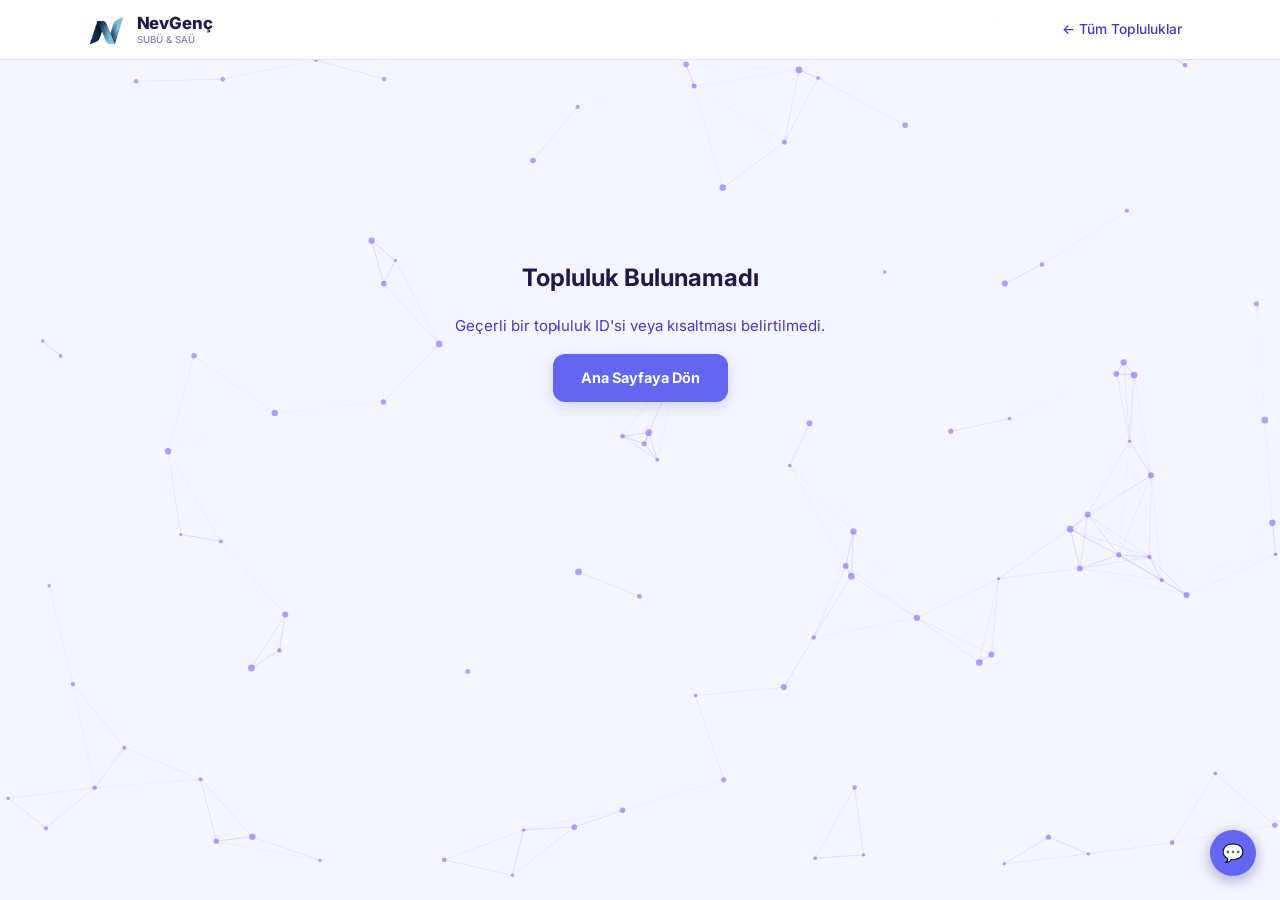
==== commit be397ab7: "Redesign community detail page as compact single card - all info in one view" ====
--- a/community.html
+++ b/community.html
@@ -1,429 +1,394 @@
-<!DOCTYPE html>
-<html lang="tr">
-<head>
-  <meta charset="UTF-8" />
-  <meta name="viewport" content="width=device-width, initial-scale=1.0" />
-  <title>Topluluk — NevGenç</title>
-  <link rel="icon" type="image/png" href="favicon.png" />
-  <link rel="preconnect" href="https://fonts.googleapis.com" />
-  <link href="https://fonts.googleapis.com/css2?family=Inter:wght@300;400;500;600;700;800;900&display=swap" rel="stylesheet" />
-  <link rel="stylesheet" href="style.css" />
-  <script>(function(){var t=localStorage.getItem('ng-theme')||'geometric';if(t==='default'||t==='dark-red'||t==='starry')t='geometric';document.documentElement.setAttribute('data-theme',t);}());</script>
-</head>
-<body>
-<canvas id="themeCanvas"></canvas>
-
-<!-- NAVİGASYON -->
-<nav class="navbar">
-  <div class="nav-container">
-    <div class="nav-brand">
-      <a href="index.html" style="text-decoration:none;display:flex;align-items:center;gap:10px;">
-        <img src="logomuz.png" alt="NevGenç" class="brand-logo-img" />
-        <div class="brand-texts">
-          <span class="brand-text">NevGenç</span>
-          <span class="brand-sub">SUBÜ & SAÜ</span>
-        </div>
-      </a>
-    </div>
-    <div class="nav-links">
-      <a href="index.html#topluluklar" class="nav-link">← Tüm Topluluklar</a>
-    </div>
-    <button class="nav-hamburger" id="hamburger" onclick="toggleMenu()">
-      <span></span><span></span><span></span>
-    </button>
-  </div>
-  <div class="nav-mobile" id="navMobile">
-    <a href="index.html#topluluklar" onclick="toggleMenu()">← Tüm Topluluklar</a>
-  </div>
-</nav>
-
-<!-- İÇERİK (JS ile doldurulur) -->
-<div id="pageContent">
-  <div class="loading-full">
-    <div class="spinner large-spin"></div>
-    <p>Topluluk bilgileri yükleniyor…</p>
-  </div>
-</div>
-
-<script src="data.js"></script>
-<script>
-const params = new URLSearchParams(window.location.search);
-const communityId = params.get('id');
-const communitySlug = params.get('slug');
-
-if (!communityId && !communitySlug) {
-  document.getElementById('pageContent').innerHTML = `
-    <div class="not-found">
-      <h2>Topluluk Bulunamadı</h2>
-      <p>Geçerli bir topluluk ID'si veya kısaltması belirtilmedi.</p>
-      <a href="index.html" class="cta-primary">Ana Sayfaya Dön</a>
-    </div>
-  `;
-} else {
-  loadCommunityPage(communityId, communitySlug);
-}
-
-function loadCommunityPage(id, slug) {
-  let community;
-  let numericId;
-  if (slug) {
-    community = COMMUNITIES.find(c => c.abbreviation === slug);
-    numericId = community ? community.id : null;
-  } else if (id) {
-    numericId = Number(id);
-    community = COMMUNITIES.find(c => c.id === numericId);
-  }
-  if (!community || !numericId) {
-    document.getElementById('pageContent').innerHTML = `
-      <div class="not-found">
-        <h2>Topluluk Bulunamadı</h2>
-        <p>Bu topluluk mevcut değil veya silinmiş olabilir.</p>
-        <a href="index.html" class="cta-primary">Ana Sayfaya Dön</a>
-      </div>
-    `;
-    return;
-  }
-  const events = EVENTS
-    .filter(e => e.community_id === numericId)
-    .sort((a, b) => (a.event_date || '').localeCompare(b.event_date || ''));
-  const posts = POSTS
-    .filter(p => p.community_id === numericId)
-    .sort((a, b) => (b.created_at || '').localeCompare(a.created_at || ''));
-
-  document.title = community.name + " — NevGenç";
-
-  const now = new Date();
-  const upcomingEvents = (events || []).filter(e => new Date(e.event_date) >= now);
-  const pastEvents = (events || []).filter(e => new Date(e.event_date) < now);
-  const mediaPosts = (posts || []).filter(p => p.image_url || p.event_image);
-  const textPosts = (posts || []).filter(p => p.content);
-
-  // HERO BANNER
-  const _safeName    = escHtml(community.name);
-  const _safeInitial = escHtml(community.name.charAt(0));
-  const logoEl = community.logo_path
-    ? '<img src="' + escHtml(community.logo_path) + '" alt="' + _safeName + '" onerror="this.parentElement.innerHTML=\'<span class=\'com-hero-initial\'>' + _safeInitial + '</span>\'" />'
-    : '<span class="com-hero-initial">' + _safeInitial + '</span>';
-
-  // BREADCRUMB
-  document.getElementById('pageContent').innerHTML = `
-
-    <!-- HERO BANNER -->
-    <div class="com-hero-banner">
-      <div class="com-hero-bg"></div>
-      <div class="container">
-        <div class="breadcrumb"><a href="index.html">Ana Sayfa</a> <span>/</span> <a href="index.html#topluluklar">Topluluklar</a> <span>/</span> <span>${_safeName}</span></div>
-        <div class="com-hero-inner">
-          <div class="com-hero-logo">${logoEl}</div>
-          <div class="com-hero-info">
-            <div class="com-hero-cat">${escHtml(community.category || 'Genel')}</div>
-            <h1 class="com-hero-name">${_safeName}</h1>
-            <div class="com-hero-meta">
-              <span>👑 ${escHtml(community.chairman_name || 'Belirtilmemiş')}</span>
-              <span class="dot">·</span>
-              <span>👥 ${community.member_count || 0} üye</span>
-              <span class="dot">·</span>
-              <span>⭐ ${(community.score||0).toFixed(0)} puan</span>
-              ${community.contact_info ? '<span class="dot">·</span><span>📞 ' + escHtml(community.contact_info) + '</span>' : ''}
-            </div>
-          </div>
-        </div>
-      </div>
-    </div>
-
-    <!-- ANA İÇERİK -->
-    <div class="container com-page-body">
-      <div class="com-page-layout">
-
-        <!-- SOL SÜTUN: Ana bilgiler -->
-        <div class="com-main-col">
-
-          <!-- HAKKINDA -->
-          <div class="com-block">
-            <h2 class="com-block-title">📖 Hakkımızda</h2>
-            <p class="com-about-text">${escHtml(community.description || 'Bu topluluk henüz açıklama eklememiş.')}</p>
-          </div>
-
-          <!-- MEDYA GALERİSİ -->
-          ${mediaPosts.length > 0 ? `
-          <div class="com-block">
-            <h2 class="com-block-title">🖼️ Fotoğraf Galerisi</h2>
-            <div class="com-gallery">
-              ${mediaPosts.map(p => {
-                const img = p.event_image || p.image_url;
-                const date = new Date(p.created_at).toLocaleDateString('tr-TR', {day:'numeric',month:'long',year:'numeric'});
-                return `
-                  <div class="gallery-item" onclick="openLightbox('${escapeStr(img)}','${escapeStr(p.content||'')}','${escapeStr(date)}')">
-                    <img src="${escHtml(img)}" alt="Topluluk görseli" loading="lazy" />
-                    <div class="gallery-overlay">
-                      <span>🔍</span>
-                    </div>
-                  </div>
-                `;
-              }).join('')}
-            </div>
-          </div>
-          ` : ''}
-
-          <!-- SON PAYLAŞIMLAR -->
-          ${textPosts.length > 0 ? `
-          <div class="com-block">
-            <h2 class="com-block-title">📣 Son Paylaşımlar</h2>
-            <div class="posts-list">
-              ${textPosts.slice(0,6).map(p => {
-                const img = p.event_image || p.image_url;
-                const date = new Date(p.created_at).toLocaleDateString('tr-TR', {day:'numeric',month:'long',year:'numeric'});
-                return `
-                  <div class="post-item">
-                    ${img ? '<div class="post-img"><img src="' + escHtml(img) + '" alt="" /></div>' : ''}
-                    <div class="post-body">
-                      <p class="post-text">${escHtml(p.content)}</p>
-                      <div class="post-foot">
-                        <span>🗓️ ${date}</span>
-                        ${p.support_count > 0 ? '<span>💜 ' + p.support_count + ' destek</span>' : ''}
-                      </div>
-                    </div>
-                  </div>
-                `;
-              }).join('')}
-            </div>
-          </div>
-          ` : ''}
-
-        </div>
-
-        <!-- SAĞ SÜTUN: Yan bilgiler -->
-        <div class="com-side-col">
-
-          <!-- YÖNETİM EKİBİ -->
-          <div class="side-card">
-            <h3 class="side-card-title">👥 Yönetim Ekibi</h3>
-            <div class="team-member-row">
-              <div class="team-avatar crown">👑</div>
-              <div>
-                <div class="team-member-role">Başkan</div>
-                <div class="team-member-name">${escHtml(community.chairman_name || 'Belirtilmemiş')}</div>
-              </div>
-            </div>
-            ${community.vice_chairman_name ? `
-            <div class="team-member-row" style="margin-top:.75rem;">
-              <div class="team-avatar crown" style="font-size:1rem;">🥈</div>
-              <div>
-                <div class="team-member-role">Başkan Yardımcısı</div>
-                <div class="team-member-name">${escHtml(community.vice_chairman_name)}</div>
-              </div>
-            </div>` : ''}
-            ${community.secretary_name ? `
-            <div class="team-member-row" style="margin-top:.75rem;">
-              <div class="team-avatar crown" style="font-size:1rem;">📲</div>
-              <div>
-                <div class="team-member-role">Sosyal Medya Sorumlusu</div>
-                <div class="team-member-name">${escHtml(community.secretary_name)}</div>
-              </div>
-            </div>` : ''}
-            ${community.member3_name ? `
-            <div class="team-member-row" style="margin-top:.75rem;">
-              <div class="team-avatar crown" style="font-size:1rem;">📰</div>
-              <div>
-                <div class="team-member-role">Haber & Bilgilendirme Sorumlusu</div>
-                <div class="team-member-name">${escHtml(community.member3_name)}</div>
-              </div>
-            </div>` : ''}
-            ${community.member4_name ? `
-            <div class="team-member-row" style="margin-top:.75rem;">
-              <div class="team-avatar crown" style="font-size:1rem;">📞</div>
-              <div>
-                <div class="team-member-role">İletişim Sorumlusu</div>
-                <div class="team-member-name">${escHtml(community.member4_name)}</div>
-              </div>
-            </div>` : ''}
-          </div>
-
-          <!-- İLETİŞİM & SOSYAL MEDYA -->
-          ${(community.contact_info || community.social_instagram || community.social_twitter || community.social_linkedin) ? `
-          <div class="side-card">
-            <h3 class="side-card-title">📞 İletişim</h3>
-            ${community.contact_info ? `
-            <div class="contact-row">
-              <span class="contact-icon">📱</span>
-              <span>${escHtml(community.contact_info)}</span>
-            </div>` : ''}
-            ${community.social_instagram ? `
-            <div class="contact-row" style="margin-top:.5rem;">
-              <span class="contact-icon">📸</span>
-              <a href="https://instagram.com/${encodeURIComponent(community.social_instagram.replace('@',''))}" target="_blank" rel="noopener"
-                 style="color:inherit;text-decoration:none;">${escHtml(community.social_instagram)}</a>
-            </div>` : ''}
-            ${community.social_twitter ? `
-            <div class="contact-row" style="margin-top:.5rem;">
-              <span class="contact-icon">🐦</span>
-              <a href="https://twitter.com/${encodeURIComponent(community.social_twitter.replace('@',''))}" target="_blank" rel="noopener"
-                 style="color:inherit;text-decoration:none;">${escHtml(community.social_twitter)}</a>
-            </div>` : ''}
-            ${community.social_linkedin ? `
-            <div class="contact-row" style="margin-top:.5rem;">
-              <span class="contact-icon">💼</span>
-              <a href="${escHtml(community.social_linkedin)}" target="_blank" rel="noopener"
-                 style="color:inherit;text-decoration:none;">LinkedIn</a>
-            </div>` : ''}
-          </div>
-          ` : ''}
-
-          <!-- YAKLAŞAN ETKİNLİKLER -->
-          <div class="side-card">
-            <h3 class="side-card-title">📅 Yaklaşan Etkinlikler</h3>
-            ${upcomingEvents.length === 0
-              ? '<p class="side-empty">Yaklaşan etkinlik yok.</p>'
-              : upcomingEvents.slice(0,4).map(e => {
-                  const d = new Date(e.event_date);
-                  const dateStr = d.toLocaleDateString('tr-TR', {day:'numeric',month:'long'});
-                  const timeStr = d.toLocaleTimeString('tr-TR', {hour:'2-digit',minute:'2-digit'});
-                  return `
-                    <div class="event-side-item">
-                      ${e.image_url ? '<img src="' + escHtml(e.image_url) + '" class="event-side-img" alt="' + escHtml(e.title) + '" />' : ''}
-                      <div class="event-side-body">
-                        <div class="event-side-title">${escHtml(e.title)}</div>
-                        <div class="event-side-meta">📅 ${dateStr} ${timeStr}</div>
-                        ${e.location ? '<div class="event-side-meta">📍 ' + escHtml(e.location) + '</div>' : ''}
-                        ${e.description ? '<div class="event-side-desc">' + escHtml(e.description.length>80?e.description.slice(0,80)+'…':e.description) + '</div>' : ''}
-                      </div>
-                    </div>
-                  `;
-                }).join('')
-            }
-          </div>
-
-          <!-- TOPLULUK İSTATİSTİKLERİ -->
-          <div class="side-card">
-            <h3 class="side-card-title">📊 İstatistikler</h3>
-            <div class="stats-list">
-              <div class="stat-row"><span>👥 Üye Sayısı</span><strong>${community.member_count||0}</strong></div>
-              <div class="stat-row"><span>⭐ Topluluk Puanı</span><strong>${(community.score||0).toFixed(1)}</strong></div>
-              <div class="stat-row"><span>📅 Toplam Etkinlik</span><strong>${(events||[]).length}</strong></div>
-              <div class="stat-row"><span>📣 Toplam Paylaşım</span><strong>${(posts||[]).length}</strong></div>
-              <div class="stat-row"><span>🏷️ Kategori</span><strong>${escHtml(community.category||'Genel')}</strong></div>
-            </div>
-          </div>
-
-        </div>
-      </div>
-
-      <!-- GEÇMİŞ ETKİNLİKLER (tam genişlik) -->
-      ${pastEvents.length > 0 ? `
-      <div class="com-block full-block">
-        <h2 class="com-block-title">🗓️ Geçmiş Etkinlikler</h2>
-        <div class="events-grid-full">
-          ${pastEvents.map(e => {
-            const d = new Date(e.event_date);
-            const dateStr = d.toLocaleDateString('tr-TR', {day:'numeric',month:'long',year:'numeric'});
-            return `
-              <div class="event-full-card past-ev">
-                ${e.image_url ? '<img src="' + escHtml(e.image_url) + '" class="event-full-img" alt="' + escHtml(e.title) + '" />' : '<div class="event-full-img-placeholder">📅</div>'}
-                <div class="event-full-body">
-                  <div class="event-full-title">${escHtml(e.title)}</div>
-                  <div class="event-full-meta">📅 ${dateStr}</div>
-                  ${e.location ? '<div class="event-full-meta">📍 ' + escHtml(e.location) + '</div>' : ''}
-                  ${e.description ? '<div class="event-full-desc">' + escHtml(e.description) + '</div>' : ''}
-                </div>
-              </div>
-            `;
-          }).join('')}
-        </div>
-      </div>
-      ` : ''}
-
-    </div>
-
-    <!-- LİGHTBOX -->
-    <div class="lightbox" id="lightbox" onclick="closeLightbox()">
-      <button class="lb-close" onclick="closeLightbox()">✕</button>
-      <div class="lb-inner" onclick="event.stopPropagation()">
-        <img id="lbImg" src="" alt="" />
-        <div class="lb-caption" id="lbCaption"></div>
-        <div class="lb-date" id="lbDate"></div>
-      </div>
-    </div>
-
-    <!-- FOOTER -->
-    <footer class="footer-new">
-      <div class="container">
-        <div class="footer-top">
-          <div class="footer-brand-col">
-            <div class="footer-brand">
-              <div class="brand-icon">N</div>
-              <span class="brand-text">NevGenç</span>
-            </div>
-            <p>SUBÜ & SAÜ öğrencileri için kampüs toplulukları platformu.</p>
-          </div>
-          <div class="footer-links-col">
-            <h4>Bağlantılar</h4>
-            <a href="index.html#topluluklar">Tüm Topluluklar</a>
-            <a href="index.html#universite">Üniversiteler</a>
-          </div>
-        </div>
-        <div class="footer-bottom">
-          <span>© 2025 NevGenç. Sakarya Uygulamalı Bilimler Üniversitesi & Sakarya Üniversitesi</span>
-        </div>
-      </div>
-    </footer>
-  `;
-}
-
-function escapeStr(s) { return s.replace(/'/g, "\\'").replace(/"/g, '\\"'); }
-
-function escHtml(str) {
-  return String(str ?? '')
-    .replace(/&/g, '&')
-    .replace(/</g, '<')
-    .replace(/>/g, '>')
-    .replace(/"/g, '"')
-    .replace(/'/g, '\'');
-}
-
-function openLightbox(src, caption, date) {
-  document.getElementById('lbImg').src = src;
-  document.getElementById('lbCaption').textContent = caption || '';
-  document.getElementById('lbDate').textContent = date || '';
-  document.getElementById('lightbox').classList.add('active');
-  document.body.style.overflow = 'hidden';
-}
-
-function closeLightbox() {
-  document.getElementById('lightbox').classList.remove('active');
-  document.body.style.overflow = '';
-}
-
-document.addEventListener('keydown', e => { if (e.key === 'Escape') closeLightbox(); });
-
-function toggleMenu() {
-  document.getElementById('navMobile').classList.toggle('open');
-}
-</script>
-
-<!-- İLETİŞİM -->
-<div class="contact-fab" id="contactFab">
-  <button class="contact-fab-btn" onclick="toggleContactPanel()" aria-label="Bizimle İletişime Geçin">
-    <span>💬</span>
-  </button>
-  <div class="contact-panel" id="contactPanel">
-    <p class="contact-panel-title">Bizimle İletişime Geçin</p>
-    <p class="contact-panel-note">Soruların, önerilerin ve iş birliği için bize ulaşın.</p>
-    <a class="contact-item wa" href="https://wa.me/905538832657" target="_blank" rel="noopener">
-      <span>📱</span>
-      <span>0553 883 26 57</span>
-    </a>
-    <a class="contact-item" href="mailto:nevgenc54@gmail.com">
-      <span>📧</span>
-      <span>nevgenc54@gmail.com</span>
-    </a>
-    <a class="contact-btn wa" href="https://wa.me/905538832657?text=Merhaba%2C%20NevGen%C3%A7%20hakk%C4%B1nda%20bilgi%20almak%20istiyorum." target="_blank" rel="noopener">
-      💬 WhatsApp'tan Ulaş
-    </a>
-    <a class="contact-btn" href="mailto:nevgenc54@gmail.com?subject=NevGen%C3%A7%20ile%20İletişim">
-      ✉️ E-posta Gönder
-    </a>
-  </div>
-</div>
-<script src="themes.js"></script>
-</body>
+<!DOCTYPE html>
+<html lang="tr">
+<head>
+  <meta charset="UTF-8" />
+  <meta name="viewport" content="width=device-width, initial-scale=1.0" />
+  <title>Topluluk — NevGenç</title>
+  <link rel="icon" type="image/png" href="favicon.png" />
+  <link rel="preconnect" href="https://fonts.googleapis.com" />
+  <link href="https://fonts.googleapis.com/css2?family=Inter:wght@300;400;500;600;700;800;900&display=swap" rel="stylesheet" />
+  <link rel="stylesheet" href="style.css" />
+  <script>(function(){var t=localStorage.getItem('ng-theme')||'geometric';if(t==='default'||t==='dark-red'||t==='starry')t='geometric';document.documentElement.setAttribute('data-theme',t);}());</script>
+</head>
+<body>
+<canvas id="themeCanvas"></canvas>
+
+<!-- NAVİGASYON -->
+<nav class="navbar">
+  <div class="nav-container">
+    <div class="nav-brand">
+      <a href="index.html" style="text-decoration:none;display:flex;align-items:center;gap:10px;">
+        <img src="logomuz.png" alt="NevGenç" class="brand-logo-img" />
+        <div class="brand-texts">
+          <span class="brand-text">NevGenç</span>
+          <span class="brand-sub">SUBÜ & SAÜ</span>
+        </div>
+      </a>
+    </div>
+    <div class="nav-links">
+      <a href="index.html#topluluklar" class="nav-link">← Tüm Topluluklar</a>
+    </div>
+    <button class="nav-hamburger" id="hamburger" onclick="toggleMenu()">
+      <span></span><span></span><span></span>
+    </button>
+  </div>
+  <div class="nav-mobile" id="navMobile">
+    <a href="index.html#topluluklar" onclick="toggleMenu()">← Tüm Topluluklar</a>
+  </div>
+</nav>
+
+<!-- İÇERİK -->
+<div id="pageContent">
+  <div class="loading-full">
+    <div class="spinner large-spin"></div>
+    <p>Topluluk bilgileri yükleniyor…</p>
+  </div>
+</div>
+
+<script src="data.js"></script>
+<script>
+const params = new URLSearchParams(window.location.search);
+const communityId = params.get('id');
+const communitySlug = params.get('slug');
+
+if (!communityId && !communitySlug) {
+  document.getElementById('pageContent').innerHTML = `
+    <div class="not-found">
+      <h2>Topluluk Bulunamadı</h2>
+      <p>Geçerli bir topluluk ID'si veya kısaltması belirtilmedi.</p>
+      <a href="index.html" class="cta-primary">Ana Sayfaya Dön</a>
+    </div>
+  `;
+} else {
+  loadCommunityPage(communityId, communitySlug);
+}
+
+function loadCommunityPage(id, slug) {
+  let community;
+  let numericId;
+  if (slug) {
+    community = COMMUNITIES.find(c => c.abbreviation === slug);
+    numericId = community ? community.id : null;
+  } else if (id) {
+    numericId = Number(id);
+    community = COMMUNITIES.find(c => c.id === numericId);
+  }
+  if (!community || !numericId) {
+    document.getElementById('pageContent').innerHTML = `
+      <div class="not-found">
+        <h2>Topluluk Bulunamadı</h2>
+        <p>Bu topluluk mevcut değil veya silinmiş olabilir.</p>
+        <a href="index.html" class="cta-primary">Ana Sayfaya Dön</a>
+      </div>
+    `;
+    return;
+  }
+  const events = EVENTS
+    .filter(e => e.community_id === numericId)
+    .sort((a, b) => (a.event_date || '').localeCompare(b.event_date || ''));
+  const posts = POSTS
+    .filter(p => p.community_id === numericId)
+    .sort((a, b) => (b.created_at || '').localeCompare(a.created_at || ''));
+
+  document.title = community.name + " — NevGenç";
+
+  const now = new Date();
+  const upcomingEvents = (events || []).filter(e => new Date(e.event_date) >= now);
+  const pastEvents = (events || []).filter(e => new Date(e.event_date) < now);
+  const mediaPosts = (posts || []).filter(p => p.image_url || p.event_image);
+  const textPosts = (posts || []).filter(p => p.content);
+
+  // HERO / LOGO
+  const _safeName    = escHtml(community.name);
+  const _safeInitial = escHtml(community.name.charAt(0));
+  const logoEl = community.logo_path
+    ? '<img src="' + escHtml(community.logo_path) + '" alt="' + _safeName + '" onerror="this.parentElement.innerHTML=\'<span class=\'com-hero-initial\'>' + _safeInitial + '</span>\'" />'
+    : '<span class="com-hero-initial">' + _safeInitial + '</span>';
+
+  // ---- TEMPLATE ----
+  document.getElementById('pageContent').innerHTML = `
+
+    <!-- KART BAŞLIK -->
+    <div class="com-card-page">
+      <div class="com-card-header">
+        <div class="com-card-logo">${logoEl}</div>
+        <div class="com-card-main">
+          <div class="com-card-cat">${escHtml(community.category || 'Genel')}</div>
+          <h1 class="com-card-name">${_safeName}</h1>
+          <div class="com-card-meta">
+            <span>👑 ${escHtml(community.chairman_name || 'Belirtilmemiş')}</span>
+            <span class="dot">·</span>
+            <span>👥 ${community.member_count || 0} üye</span>
+            <span class="dot">·</span>
+            <span>⭐ ${(community.score||0).toFixed(0)} puan</span>
+          </div>
+        </div>
+        ${community.abbreviation ? `<div class="com-card-abbr">${escHtml(community.abbreviation)}</div>` : ''}
+      </div>
+
+      <!-- İLETİŞİM HIZLI -->
+      ${(community.contact_info || community.social_instagram || community.social_twitter || community.social_linkedin) ? `
+      <div class="com-card-contact">
+        ${community.contact_info ? `<a class="com-contact-link" href="tel:${community.contact_info.replace(/\s/g,'')}">📱 ${escHtml(community.contact_info)}</a>` : ''}
+        ${community.social_instagram ? `<a class="com-contact-link" href="https://instagram.com/${encodeURIComponent(community.social_instagram.replace('@',''))}" target="_blank" rel="noopener">📸 ${escHtml(community.social_instagram)}</a>` : ''}
+        ${community.social_twitter ? `<a class="com-contact-link" href="https://twitter.com/${encodeURIComponent(community.social_twitter.replace('@',''))}" target="_blank" rel="noopener">🐦 ${escHtml(community.social_twitter)}</a>` : ''}
+        ${community.social_linkedin ? `<a class="com-contact-link" href="${escHtml(community.social_linkedin)}" target="_blank" rel="noopener">💼 LinkedIn</a>` : ''}
+      </div>` : ''}
+
+      <!-- ANA GRID: 2 sütun (desktop), 1 sütun (mobile) -->
+      <div class="com-card-grid">
+
+        <!-- SOL: Hakkında + Yönetim + İstatistikler -->
+        <div class="com-card-col">
+
+          <!-- HAKKINDA -->
+          <div class="com-card-section">
+            <h2 class="com-card-section-title">📖 Hakkımızda</h2>
+            <p class="com-card-desc">${escHtml(community.description || 'Bu topluluk henüz açıklama eklememiş.')}</p>
+          </div>
+
+          <!-- YÖNETİM EKİBİ -->
+          <div class="com-card-section">
+            <h2 class="com-card-section-title">👥 Yönetim Ekibi</h2>
+            <div class="com-team-list">
+              <div class="com-team-member">
+                <span class="com-team-avatar crown">👑</span>
+                <div>
+                  <div class="com-team-role">Başkan</div>
+                  <div class="com-team-name">${escHtml(community.chairman_name || 'Belirtilmemiş')}</div>
+                </div>
+              </div>
+              ${community.vice_chairman_name ? `
+              <div class="com-team-member">
+                <span class="com-team-avatar">🥈</span>
+                <div>
+                  <div class="com-team-role">Başkan Yardımcısı</div>
+                  <div class="com-team-name">${escHtml(community.vice_chairman_name)}</div>
+                </div>
+              </div>` : ''}
+              ${community.secretary_name ? `
+              <div class="com-team-member">
+                <span class="com-team-avatar">📲</span>
+                <div>
+                  <div class="com-team-role">Sosyal Medya</div>
+                  <div class="com-team-name">${escHtml(community.secretary_name)}</div>
+                </div>
+              </div>` : ''}
+              ${community.member3_name ? `
+              <div class="com-team-member">
+                <span class="com-team-avatar">📰</span>
+                <div>
+                  <div class="com-team-role">Haber & Bilgi</div>
+                  <div class="com-team-name">${escHtml(community.member3_name)}</div>
+                </div>
+              </div>` : ''}
+              ${community.member4_name ? `
+              <div class="com-team-member">
+                <span class="com-team-avatar">📞</span>
+                <div>
+                  <div class="com-team-role">İletişim</div>
+                  <div class="com-team-name">${escHtml(community.member4_name)}</div>
+                </div>
+              </div>` : ''}
+            </div>
+          </div>
+
+          <!-- İSTATİSTİKLER -->
+          <div class="com-card-section com-card-stats">
+            <h2 class="com-card-section-title">📊 İstatistikler</h2>
+            <div class="com-stats-grid">
+              <div class="com-stat"><span class="com-stat-label">Üye</span><strong class="com-stat-value">${community.member_count||0}</strong></div>
+              <div class="com-stat"><span class="com-stat-label">Puan</span><strong class="com-stat-value">${(community.score||0).toFixed(1)}</strong></div>
+              <div class="com-stat"><span class="com-stat-label">Etkinlik</span><strong class="com-stat-value">${(events||[]).length}</strong></div>
+              <div class="com-stat"><span class="com-stat-label">Paylaşım</span><strong class="com-stat-value">${(posts||[]).length}</strong></div>
+            </div>
+          </div>
+
+        </div>
+
+        <!-- SAĞ: Yaklaşan Etkinlikler + Galeri + Son Paylaşımlar -->
+        <div class="com-card-col">
+
+          <!-- YAKLAŞAN ETKİNLİKLER -->
+          <div class="com-card-section">
+            <h2 class="com-card-section-title">📅 Yaklaşan Etkinlikler</h2>
+            ${upcomingEvents.length === 0
+              ? '<p class="com-card-empty">Yaklaşan etkinlik yok.</p>'
+              : upcomingEvents.slice(0,3).map(e => {
+                  const d = new Date(e.event_date);
+                  const dateStr = d.toLocaleDateString('tr-TR', {day:'numeric',month:'short'});
+                  const timeStr = d.toLocaleTimeString('tr-TR', {hour:'2-digit',minute:'2-digit'});
+                  return `
+                    <div class="com-event-card">
+                      ${e.image_url ? '<img src="' + escHtml(e.image_url) + '" class="com-event-img" alt="' + escHtml(e.title) + '" />' : ''}
+                      <div class="com-event-body">
+                        <div class="com-event-title">${escHtml(e.title)}</div>
+                        <div class="com-event-meta">📅 ${dateStr} ${timeStr}</div>
+                        ${e.location ? '<div class="com-event-meta">📍 ' + escHtml(e.location) + '</div>' : ''}
+                      </div>
+                    </div>
+                  `;
+                }).join('')
+            }
+          </div>
+
+          <!-- FOTOĞRAF GALERİSİ (max 4) -->
+          ${mediaPosts.length > 0 ? `
+          <div class="com-card-section">
+            <h2 class="com-card-section-title">🖼️ Fotoğraflar</h2>
+            <div class="com-gallery-mini">
+              ${mediaPosts.slice(0,4).map(p => {
+                const img = p.event_image || p.image_url;
+                const date = new Date(p.created_at).toLocaleDateString('tr-TR', {day:'numeric',month:'long',year:'numeric'});
+                return `
+                  <div class="com-gallery-item" onclick="openLightbox('${escapeStr(img)}','${escapeStr(p.content||'')}','${escapeStr(date)}')">
+                    <img src="${escHtml(img)}" alt="Topluluk görseli" loading="lazy" />
+                    <div class="gallery-overlay"><span>🔍</span></div>
+                  </div>
+                `;
+              }).join('')}
+            </div>
+          </div>` : ''}
+
+          <!-- SON PAYLAŞIMLAR (max 3) -->
+          ${textPosts.length > 0 ? `
+          <div class="com-card-section">
+            <h2 class="com-card-section-title">📣 Son Paylaşımlar</h2>
+            <div class="com-posts-mini">
+              ${textPosts.slice(0,3).map(p => {
+                const img = p.event_image || p.image_url;
+                const date = new Date(p.created_at).toLocaleDateString('tr-TR', {day:'numeric',month:'short'});
+                return `
+                  <div class="com-post-mini">
+                    ${img ? '<img src="' + escHtml(img) + '" class="com-post-img" alt="" />' : ''}
+                    <div class="com-post-body">
+                      <p class="com-post-text">${escHtml(p.content)}</p>
+                      <div class="com-post-foot">
+                        <span>🗓️ ${date}</span>
+                        ${p.support_count > 0 ? '<span>💜 ' + p.support_count + '</span>' : ''}
+                      </div>
+                    </div>
+                  </div>
+                `;
+              }).join('')}
+            </div>
+          </div>` : ''}
+
+        </div>
+      </div>
+
+      <!-- GEÇMİŞ ETKİNLİKLER (altta, daraltılmış) -->
+      ${pastEvents.length > 0 ? `
+      <div class="com-card-section com-card-past">
+        <h2 class="com-card-section-title">🗓️ Geçmiş Etkinlikler</h2>
+        <div class="com-past-list">
+          ${pastEvents.slice(0,4).map(e => {
+            const d = new Date(e.event_date);
+            const dateStr = d.toLocaleDateString('tr-TR', {day:'numeric',month:'short',year:'numeric'});
+            return `
+              <div class="com-past-item">
+                ${e.image_url ? '<img src="' + escHtml(e.image_url) + '" class="com-past-img" alt="' + escHtml(e.title) + '" />' : '<div class="com-past-placeholder">📅</div>'}
+                <div class="com-past-body">
+                  <div class="com-past-title">${escHtml(e.title)}</div>
+                  <div class="com-past-meta">📅 ${dateStr}${e.location ? ' · 📍 ' + escHtml(e.location) : ''}</div>
+                </div>
+              </div>
+            `;
+          }).join('')}
+        </div>
+      </div>` : ''}
+
+    </div>
+
+    <!-- LİGHTBOX -->
+    <div class="lightbox" id="lightbox" onclick="closeLightbox()">
+      <button class="lb-close" onclick="closeLightbox()">✕</button>
+      <div class="lb-inner" onclick="event.stopPropagation()">
+        <img id="lbImg" src="" alt="" />
+        <div class="lb-caption" id="lbCaption"></div>
+        <div class="lb-date" id="lbDate"></div>
+      </div>
+    </div>
+
+    <!-- FOOTER -->
+    <footer class="footer-new">
+      <div class="container">
+        <div class="footer-top">
+          <div class="footer-brand-col">
+            <div class="footer-brand">
+              <div class="brand-icon">N</div>
+              <span class="brand-text">NevGenç</span>
+            </div>
+            <p>SUBÜ & SAÜ öğrencileri için kampüs toplulukları platformu.</p>
+          </div>
+          <div class="footer-links-col">
+            <h4>Bağlantılar</h4>
+            <a href="index.html#topluluklar">Tüm Topluluklar</a>
+            <a href="index.html#universite">Üniversiteler</a>
+          </div>
+        </div>
+        <div class="footer-bottom">
+          <span>© 2025 NevGenç. Sakarya Uygulamalı Bilimler Üniversitesi & Sakarya Üniversitesi</span>
+        </div>
+      </div    </footer>
+  `;
+}
+
+function escapeStr(s) { return s.replace(/'/g, "\\'").replace(/"/g, '\\"'); }
+
+function escHtml(str) {
+  return String(str ?? '')
+    .replace(/&/g, '&')
+    .replace(/</g, '<')
+    .replace(/>/g, '>')
+    .replace(/"/g, '"')
+    .replace(/'/g, "\\'");
+}
+
+function openLightbox(src, caption, date) {
+  document.getElementById('lbImg').src = src;
+  document.getElementById('lbCaption').textContent = caption || '';
+  document.getElementById('lbDate').textContent = date || '';
+  document.getElementById('lightbox').classList.add('active');
+  document.body.style.overflow = 'hidden';
+}
+
+function closeLightbox() {
+  document.getElementById('lightbox').classList.remove('active');
+  document.body.style.overflow = '';
+}
+
+document.addEventListener('keydown', e => { if (e.key === 'Escape') closeLightbox(); });
+
+function toggleMenu() {
+  document.getElementById('navMobile').classList.toggle('open');
+}
+</script>
+
+<!-- İLETİŞİM FAB -->
+<div class="contact-fab" id="contactFab">
+  <button class="contact-fab-btn" onclick="toggleContactPanel()" aria-label="Bizimle İletişime Geçin">
+    <span>💬</span>
+  </button>
+  <div class="contact-panel" id="contactPanel">
+    <p class="contact-panel-title">Bizimle İletişime Geçin</p>
+    <p class="contact-panel-note">Soruların, önerilerin ve iş birliği için bize ulaşın.</p>
+    <a class="contact-item wa" href="https://wa.me/905538832657" target="_blank" rel="noopener">
+      <span>📱</span>
+      <span>0553 883 26 57</span>
+    </a>
+    <a class="contact-item" href="mailto:nevgenc54@gmail.com">
+      <span>📧</span>
+      <span>nevgenc54@gmail.com</span>
+    </a>
+    <a class="contact-btn wa" href="https://wa.me/905538832657?text=Merhaba%2C%20NevGen%C3%A7%20hakk%C4%B1nda%20bilgi%20almak%20istiyorum." target="_blank" rel="noopener">
+      💬 WhatsApp'tan Ulaş
+    </a>
+    <a class="contact-btn" href="mailto:nevgenc54@gmail.com?subject=NevGen%C3%A7%20ile%20İletişim">
+      ✉️ E-posta Gönder
+    </a>
+  </div>
+</div>
+<script src="themes.js"></script>
+</body>
 </html>
--- a/style.css
+++ b/style.css
@@ -753,36 +753,120 @@
 }
 
 /* ─── COMMUNITY DETAIL PAGE ─── */
+/* Tablet landscape / small desktop - side column becomes 2-col grid */
+@media (max-width: 940px) {
+  .com-page-layout { grid-template-columns: 1fr; }
+  .com-side-col { display: grid; grid-template-columns: 1fr 1fr; gap: 1rem; }
+}
+
+/* Tablet portrait - stack side cards, improve hero */
 @media (max-width: 768px) {
   .com-hero-banner { padding: 3rem 0 2.5rem; }
   .com-hero-inner { gap: 1.25rem; }
   .com-hero-logo { width: 80px; height: 80px; }
   .com-hero-name { font-size: 1.8rem; }
-  .com-hero-meta { gap: 0.35rem; font-size: 0.78rem; }
+  .com-hero-meta { gap: 0.35rem; font-size: 0.78rem; flex-wrap: wrap; }
 
   .com-page-body { padding: 2rem 0 3rem; }
   .com-block { padding: 1.25rem; }
   .com-gallery { grid-template-columns: repeat(auto-fill, minmax(120px, 1fr)); gap: 0.5rem; }
   .post-item { flex-direction: column; gap: 0.5rem; }
   .post-img { width: 100%; height: 140px; }
-}
-
+
+  /* Side cards - stack in single column on tablet */
+  .com-side-col { grid-template-columns: 1fr; gap: 1rem; }
+  .side-card { padding: 1rem; }
+
+  /* Team members - allow wrapping */
+  .team-member-row { flex-wrap: wrap; gap: 0.5rem; }
+  .team-avatar.crown { flex-shrink: 0; }
+
+  /* Contact rows - better spacing */
+  .contact-row { padding: 0.5rem 0.6rem; }
+
+  /* Event side items - reduce image height */
+  .event-side-img { height: 100px; }
+
+  /* Stats - more compact */
+  .stat-row { padding: 0.4rem 0; font-size: 0.78rem; }
+}
+
+/* Mobile - further refinements */
 @media (max-width: 540px) {
-  .com-side-col { grid-template-columns: 1fr; }
-}
-
+  .com-hero-banner { padding: 2.5rem 0 2rem; }
+  .com-hero-inner { flex-direction: column; align-items: flex-start; gap: 1rem; }
+  .com-hero-logo { width: 70px; height: 70px; }
+  .com-hero-name { font-size: 1.6rem; }
+  .com-hero-meta { flex-direction: column; align-items: flex-start; gap: 0.25rem; font-size: 0.75rem; }
+  .com-hero-meta .dot { display: none; }
+
+  .com-page-body { padding: 1.5rem 0 2.5rem; }
+  .com-block { padding: 1rem; }
+  .com-block-title { font-size: 0.9rem; margin-bottom: 0.75rem; }
+
+  .com-gallery { grid-template-columns: repeat(2, 1fr); gap: 0.4rem; }
+  .post-img { height: 120px; }
+
+  .side-card { padding: 0.9rem; }
+  .side-card-title { font-size: 0.65rem; margin-bottom: 0.7rem; }
+
+  .team-member-row { padding: 0.6rem; gap: 0.5rem; }
+  .team-member-role { font-size: 0.6rem; }
+  .team-member-name { font-size: 0.8rem; }
+
+  .contact-row { font-size: 0.8rem; padding: 0.45rem 0.55rem; }
+
+  .event-side-img { height: 90px; }
+  .event-side-title { font-size: 0.8rem; }
+  .event-side-meta { font-size: 0.68rem; }
+  .event-side-desc { font-size: 0.68rem; }
+
+  .stat-row { font-size: 0.75rem; padding: 0.35rem 0; }
+
+  .events-grid-full { grid-template-columns: 1fr; }
+  .event-full-img { height: 100px; }
+  .event-full-title { font-size: 0.82rem; }
+  .event-full-meta { font-size: 0.7rem; }
+  .event-full-desc { font-size: 0.7rem; }
+}
+
+/* Small mobile - tighter spacing */
 @media (max-width: 420px) {
-  .com-hero-banner { padding: 2.5rem 0 2rem; }
-  .com-hero-logo { width: 70px; height: 70px; }
-  .com-hero-name { font-size: 1.5rem; }
-  .com-hero-meta { flex-direction: column; align-items: flex-start; gap: 0.25rem; }
-  .com-hero-meta .dot { display: none; }
-
-  .com-block { padding: 1rem; }
-  .com-gallery { grid-template-columns: repeat(2, 1fr); }
-  .event-side-img { height: 100px; }
-  .event-full-img { height: 100px; }
-  .events-grid-full { grid-template-columns: 1fr; }
+  .com-hero-banner { padding: 2rem 0 1.5rem; }
+  .com-hero-logo { width: 60px; height: 60px; border-radius: 14px; }
+  .com-hero-name { font-size: 1.35rem; }
+  .com-hero-cat { font-size: 0.65rem; padding: 0.1rem 0.5rem; }
+
+  .com-block { padding: 0.85rem; }
+  .com-about-text { font-size: 0.82rem; line-height: 1.7; }
+
+  .com-gallery { grid-template-columns: repeat(2, 1fr); gap: 0.35rem; }
+
+  .post-item { padding: 0.75rem; }
+  .post-text { font-size: 0.78rem; }
+  .post-foot { font-size: 0.68rem; gap: 0.75rem; }
+
+  .side-card { padding: 0.75rem; }
+
+  .team-member-row { padding: 0.5rem; }
+  .team-avatar.crown { font-size: 1.1rem; width: 32px; height: 32px; }
+  .team-member-name { font-size: 0.76rem; }
+  .team-member-role { font-size: 0.55rem; }
+
+  .contact-row { font-size: 0.75rem; padding: 0.4rem 0.5rem; }
+  .contact-icon { font-size: 0.9rem; }
+
+  .event-side-img { height: 80px; }
+  .event-side-title { font-size: 0.76rem; }
+  .event-side-meta { font-size: 0.65rem; }
+  .event-side-desc { font-size: 0.65rem; display: -webkit-box; -webkit-line-clamp: 2; -webkit-box-orient: vertical; overflow: hidden; }
+
+  .stat-row { font-size: 0.72rem; padding: 0.3rem 0; }
+  .stat-row span { color: var(--ink-2); }
+  .stat-row strong { color: var(--ink); }
+
+  .event-full-img { height: 90px; }
+  .event-full-body { padding: 0.7rem; }
 }
 
 /* ─── UNIVERSITY CARDS (already has 900px breakpoint) ─── */
@@ -1154,6 +1238,231 @@
 .event-full-title { font-size: 0.86rem; font-weight: 600; color: var(--ink); margin-bottom: 0.25rem; }
 .event-full-meta { font-size: 0.73rem; color: var(--ink-2); }
 .event-full-desc { font-size: 0.74rem; color: var(--ink-2); margin-top: 0.25rem; line-height: 1.4; }
+
+/* ═══════════════════════════════════════════════
+   COMMUNITY CARD PAGE (NEW COMPACT LAYOUT)
+═══════════════════════════════════════════════ */
+
+.com-card-page {
+  max-width: 900px;
+  margin: 0 auto;
+  background: var(--white);
+  border: 1px solid var(--border);
+  border-radius: var(--r-xl);
+  box-shadow: var(--sh);
+  overflow: hidden;
+}
+
+.com-card-header {
+  display: flex;
+  align-items: flex-start;
+  gap: 1.25rem;
+  padding: 1.5rem 1.5rem 1rem;
+  background: linear-gradient(160deg, var(--blue-50) 0%, var(--white) 100%);
+  border-bottom: 1px solid var(--border);
+  position: relative;
+}
+
+.com-card-logo {
+  width: 72px; height: 72px;
+  border-radius: 16px; overflow: hidden; flex-shrink: 0;
+  background: var(--white); border: 2px solid var(--border);
+  box-shadow: var(--sh-sm);
+  display: flex; align-items: center; justify-content: center;
+}
+.com-card-logo img { width: 100%; height: 100%; object-fit: cover; }
+.com-card-initial { font-size: 1.8rem; font-weight: 900; color: var(--blue); }
+
+.com-card-main { flex: 1; min-width: 0; }
+.com-card-cat {
+  display: inline-block;
+  background: var(--blue-50); border: 1px solid var(--blue-100);
+  color: var(--blue); padding: 0.12rem 0.55rem;
+  border-radius: 4px; font-size: 0.65rem; font-weight: 600;
+  margin-bottom: 0.35rem;
+}
+.com-card-name {
+  font-size: clamp(1.3rem, 3vw, 1.8rem);
+  font-weight: 900; color: var(--ink);
+  letter-spacing: -0.02em; margin-bottom: 0.4rem;
+  line-height: 1.2;
+}
+.com-card-meta {
+  display: flex; align-items: center; gap: 0.4rem;
+  flex-wrap: wrap; font-size: 0.75rem; color: var(--ink-2);
+}
+.com-card-meta .dot { color: var(--border); }
+
+.com-card-abbr {
+  background: var(--blue); color: #fff;
+  padding: 0.25rem 0.65rem;
+  border-radius: 50px; font-size: 0.7rem; font-weight: 800;
+  letter-spacing: 0.1em; text-transform: uppercase;
+  flex-shrink: 0; margin-top: 0.15rem;
+}
+
+.com-card-contact {
+  display: flex; flex-wrap: wrap; gap: 0.5rem;
+  padding: 0.75rem 1.5rem;
+  background: var(--bg);
+  border-bottom: 1px solid var(--border);
+}
+.com-contact-link {
+  display: inline-flex; align-items: center; gap: 0.35rem;
+  padding: 0.35rem 0.65rem;
+  background: var(--white); border: 1px solid var(--border);
+  border-radius: 50px; font-size: 0.7rem; font-weight: 600;
+  color: var(--ink-2); text-decoration: none;
+  transition: all 0.15s;
+}
+.com-contact-link:hover {
+  border-color: var(--blue); color: var(--blue); background: var(--blue-50);
+}
+
+.com-card-grid {
+  display: grid;
+  grid-template-columns: 1fr 320px;
+  gap: 0;
+}
+@media (max-width: 768px) {
+  .com-card-grid { grid-template-columns: 1fr; }
+}
+
+.com-card-col { padding: 1.25rem; }
+.com-card-col:first-child { border-right: 1px solid var(--border); }
+@media (max-width: 768px) {
+  .com-card-col:first-child { border-right: none; border-bottom: 1px solid var(--border); }
+}
+
+.com-card-section {
+  margin-bottom: 1.25rem;
+}
+.com-card-section:last-child { margin-bottom: 0; }
+.com-card-section-title {
+  font-size: 0.8rem; font-weight: 700; color: var(--ink);
+  text-transform: uppercase; letter-spacing: 0.06em;
+  margin-bottom: 0.75rem; padding-bottom: 0.4rem;
+  border-bottom: 1px solid var(--border-2);
+  display: flex; align-items: center; gap: 0.4rem;
+}
+
+.com-card-desc { color: var(--ink-2); font-size: 0.85rem; line-height: 1.7; }
+
+/* YÖNETİM EKİBİ */
+.com-team-list { display: flex; flex-direction: column; gap: 0.5rem; }
+.com-team-member {
+  display: flex; align-items: center; gap: 0.6rem;
+  padding: 0.5rem; background: #FFFBEB; border: 1px solid #FDE68A;
+  border-radius: var(--r-sm);
+}
+.com-team-avatar {
+  width: 32px; height: 32px; border-radius: 50%;
+  background: linear-gradient(135deg, #FEF3C7 0%, #FDE68A 100%);
+  display: flex; align-items: center; justify-content: center;
+  font-size: 1rem; flex-shrink: 0;
+}
+.com-team-avatar.crown { font-size: 1.2rem; }
+.com-team-role { font-size: 0.6rem; color: #B45309; font-weight: 700; text-transform: uppercase; letter-spacing: 0.05em; line-height: 1; }
+.com-team-name { font-size: 0.8rem; font-weight: 600; color: var(--ink); line-height: 1.2; }
+
+/* İSTATİSTİKLER */
+.com-card-stats { background: var(--bg); padding: 1rem; border-radius: var(--r); border: 1px solid var(--border); }
+.com-stats-grid {
+  display: grid; grid-template-columns: repeat(2, 1fr); gap: 0.75rem;
+}
+.com-stat { text-align: center; }
+.com-stat-label { display: block; font-size: 0.65rem; color: var(--ink-3); text-transform: uppercase; letter-spacing: 0.06em; margin-bottom: 0.2rem; }
+.com-stat-value { font-size: 1.25rem; font-weight: 800; color: var(--blue); line-height: 1; }
+
+/* ETKİNLİK KARTI */
+.com-event-card {
+  display: flex; gap: 0.75rem;
+  padding: 0.75rem; background: var(--white);
+  border: 1px solid var(--border); border-radius: var(--r-sm);
+  margin-bottom: 0.5rem; transition: all 0.15s;
+}
+.com-event-card:last-child { margin-bottom: 0; }
+.com-event-card:hover { border-color: var(--blue-100); box-shadow: var(--sh-xs); }
+.com-event-img { width: 60px; height: 45px; object-fit: cover; border-radius: var(--r-sm); flex-shrink: 0; }
+.com-event-body { flex: 1; min-width: 0; }
+.com-event-title { font-size: 0.8rem; font-weight: 600; color: var(--ink); margin-bottom: 0.15rem; line-height: 1.3; }
+.com-event-meta { font-size: 0.68rem; color: var(--ink-2); line-height: 1.4; }
+
+/* GALERİ MİNİ */
+.com-gallery-mini { display: grid; grid-template-columns: repeat(2, 1fr); gap: 0.4rem; }
+.com-gallery-item {
+  aspect-ratio: 1; border-radius: var(--r-sm); overflow: hidden;
+  position: relative; cursor: pointer; background: var(--bg); border: 1px solid var(--border);
+}
+.com-gallery-item img { width: 100%; height: 100%; object-fit: cover; transition: transform 0.3s; }
+.com-gallery-item:hover img { transform: scale(1.07); }
+.com-gallery-item .gallery-overlay { position: absolute; inset: 0; background: rgba(0,82,165,0.75); display: flex; align-items: center; justify-content: center; font-size: 1.2rem; opacity: 0; transition: opacity 0.2s; }
+.com-gallery-item:hover .gallery-overlay { opacity: 1; }
+
+/* PAYLAŞIM MİNİ */
+.com-posts-mini { display: flex; flex-direction: column; gap: 0.6rem; }
+.com-post-mini {
+  display: flex; gap: 0.6rem;
+  padding: 0.6rem; background: var(--bg); border: 1px solid var(--border-2);
+  border-radius: var(--r-sm);
+}
+.com-post-img { width: 50px; height: 40px; object-fit: cover; border-radius: var(--r-sm); flex-shrink: 0; }
+.com-post-body { flex: 1; min-width: 0; }
+.com-post-text { font-size: 0.78rem; color: var(--ink-2); line-height: 1.5; margin-bottom: 0.25rem; display: -webkit-box; -webkit-line-clamp: 3; -webkit-box-orient: vertical; overflow: hidden; }
+.com-post-foot { display: flex; gap: 0.75rem; font-size: 0.65rem; color: var(--ink-3); }
+
+/* GEÇMİŞ ETKİNLİKLER */
+.com-card-past { margin-top: 0.5rem; padding-top: 1rem; border-top: 1px solid var(--border-2); }
+.com-past-list { display: flex; flex-direction: column; gap: 0.4rem; }
+.com-past-item {
+  display: flex; gap: 0.6rem;
+  padding: 0.5rem; background: var(--bg); border: 1px solid var(--border-2);
+  border-radius: var(--r-sm); opacity: 0.85;
+}
+.com-past-img { width: 50px; height: 38px; object-fit: cover; border-radius: var(--r-sm); flex-shrink: 0; }
+.com-past-placeholder { width: 50px; height: 38px; border-radius: var(--r-sm); flex-shrink: 0; display: flex; align-items: center; justify-content: center; background: var(--border-2); font-size: 0.9rem; }
+.com-past-body { flex: 1; min-width: 0; }
+.com-past-title { font-size: 0.76rem; font-weight: 600; color: var(--ink); margin-bottom: 0.1rem; line-height: 1.3; }
+.com-past-meta { font-size: 0.65rem; color: var(--ink-2); line-height: 1.3; }
+
+.com-card-empty { font-size: 0.8rem; color: var(--ink-3); text-align: center; padding: 1rem 0; }
+
+/* MOBILE RESPONSIVE */
+@media (max-width: 768px) {
+  .com-card-header { padding: 1.25rem; gap: 1rem; }
+  .com-card-logo { width: 60px; height: 60px; border-radius: 12px; }
+  .com-card-name { font-size: 1.25rem; }
+  .com-card-meta { font-size: 0.7rem; }
+  .com-card-abbr { padding: 0.2rem 0.5rem; font-size: 0.65rem; }
+  .com-card-contact { padding: 0.6rem 1.25rem; gap: 0.4rem; }
+  .com-contact-link { padding: 0.3rem 0.55rem; font-size: 0.65rem; }
+  .com-card-col { padding: 1rem; }
+  .com-stats-grid { gap: 0.5rem; }
+  .com-stat-value { font-size: 1.1rem; }
+}
+
+@media (max-width: 480px) {
+  .com-card-header { flex-direction: column; align-items: flex-start; }
+  .com-card-abbr { align-self: flex-start; }
+  .com-card-grid { gap: 0; }
+  .com-card-col { padding: 0.85rem; }
+  .com-card-section-title { font-size: 0.75rem; }
+  .com-card-desc { font-size: 0.8rem; }
+  .com-team-member { padding: 0.4rem; gap: 0.5rem; }
+  .com-team-avatar { width: 28px; height: 28px; font-size: 0.9rem; }
+  .com-team-name { font-size: 0.76rem; }
+  .com-team-role { font-size: 0.55rem; }
+  .com-stats-grid { grid-template-columns: repeat(4, 1fr); }
+  .com-stat-value { font-size: 1rem; }
+  .com-stat-label { font-size: 0.6rem; }
+  .com-event-card { flex-direction: column; gap: 0.5rem; padding: 0.6rem; }
+  .com-event-img { width: 100%; height: 80px; }
+  .com-gallery-mini { grid-template-columns: repeat(2, 1fr); gap: 0.3rem; }
+  .com-post-mini { flex-direction: column; gap: 0.4rem; }
+  .com-post-img { width: 100%; height: 80px; }
+  .com-past-item { flex-direction: column; gap: 0.4rem; padding: 0.45rem; }
+  .com-past-img, .com-past-placeholder { width: 100%; height: 80px; }
+}
 
 .not-found { min-height: 60vh; display: flex; flex-direction: column; align-items: center; justify-content: center; gap: 1rem; text-align: center; padding: 2rem; }
 .not-found h2 { font-size: 1.5rem; font-weight: 700; color: var(--ink); }
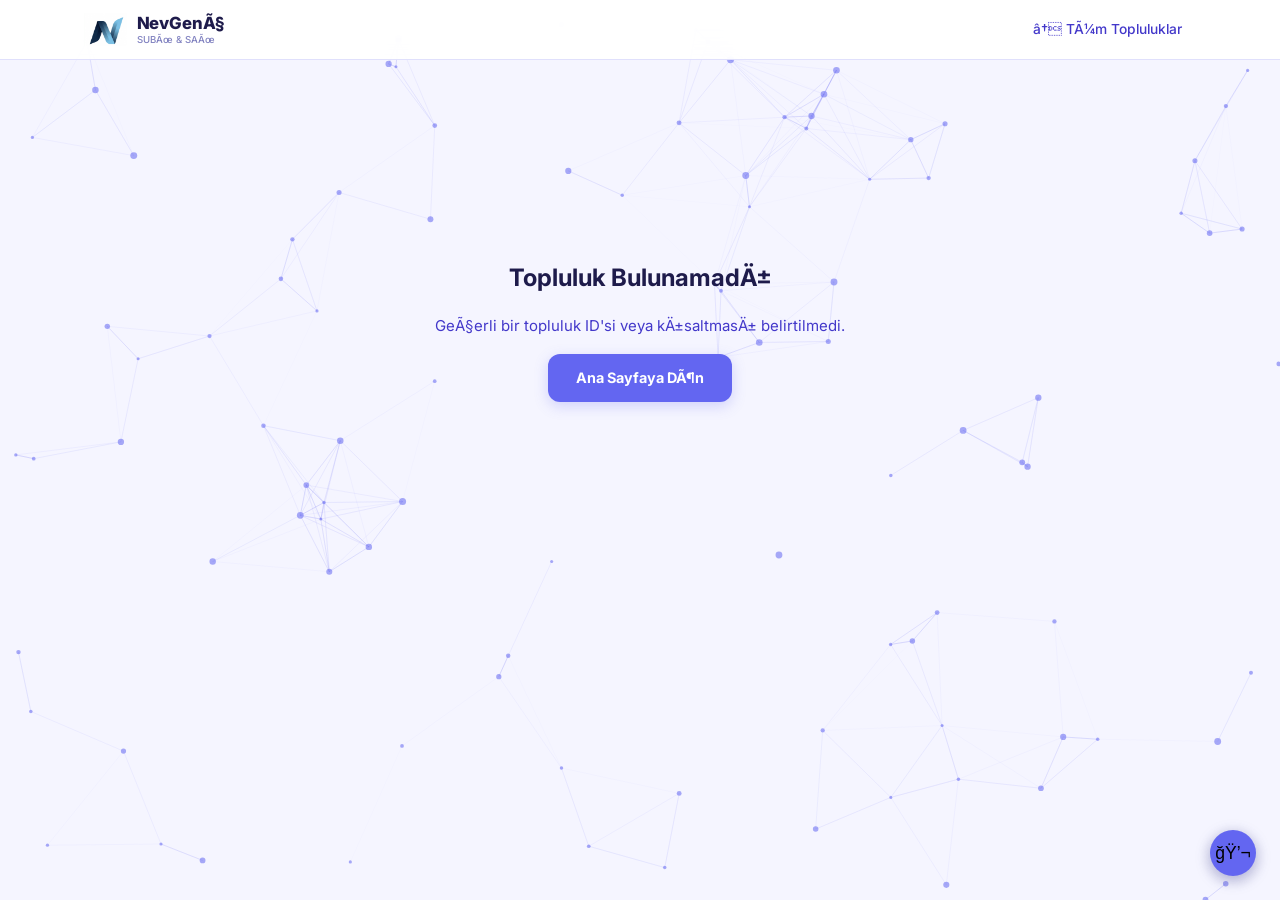
==== commit 9f0cf95c: "feat: community template system - mission/vision/values + team bios with tags - data.js: Added missi" ====
--- a/community.html
+++ b/community.html
@@ -1,9 +1,9 @@
-<!DOCTYPE html>
+﻿<!DOCTYPE html>
 <html lang="tr">
 <head>
   <meta charset="UTF-8" />
   <meta name="viewport" content="width=device-width, initial-scale=1.0" />
-  <title>Topluluk — NevGenç</title>
+  <title>Topluluk â€” NevGenÃ§</title>
   <link rel="icon" type="image/png" href="favicon.png" />
   <link rel="preconnect" href="https://fonts.googleapis.com" />
   <link href="https://fonts.googleapis.com/css2?family=Inter:wght@300;400;500;600;700;800;900&display=swap" rel="stylesheet" />
@@ -13,35 +13,35 @@
 <body>
 <canvas id="themeCanvas"></canvas>
 
-<!-- NAVİGASYON -->
+<!-- NAVÄ°GASYON -->
 <nav class="navbar">
   <div class="nav-container">
     <div class="nav-brand">
       <a href="index.html" style="text-decoration:none;display:flex;align-items:center;gap:10px;">
-        <img src="logomuz.png" alt="NevGenç" class="brand-logo-img" />
+        <img src="logomuz.png" alt="NevGenÃ§" class="brand-logo-img" />
         <div class="brand-texts">
-          <span class="brand-text">NevGenç</span>
-          <span class="brand-sub">SUBÜ & SAÜ</span>
+          <span class="brand-text">NevGenÃ§</span>
+          <span class="brand-sub">SUBÃœ & SAÃœ</span>
         </div>
       </a>
     </div>
     <div class="nav-links">
-      <a href="index.html#topluluklar" class="nav-link">← Tüm Topluluklar</a>
+      <a href="index.html#topluluklar" class="nav-link">â† TÃ¼m Topluluklar</a>
     </div>
     <button class="nav-hamburger" id="hamburger" onclick="toggleMenu()">
       <span></span><span></span><span></span>
     </button>
   </div>
   <div class="nav-mobile" id="navMobile">
-    <a href="index.html#topluluklar" onclick="toggleMenu()">← Tüm Topluluklar</a>
+    <a href="index.html#topluluklar" onclick="toggleMenu()">â† TÃ¼m Topluluklar</a>
   </div>
 </nav>
 
-<!-- İÇERİK -->
+<!-- Ä°Ã‡ERÄ°K -->
 <div id="pageContent">
   <div class="loading-full">
     <div class="spinner large-spin"></div>
-    <p>Topluluk bilgileri yükleniyor…</p>
+    <p>Topluluk bilgileri yÃ¼kleniyorâ€¦</p>
   </div>
 </div>
 
@@ -54,9 +54,9 @@
 if (!communityId && !communitySlug) {
   document.getElementById('pageContent').innerHTML = `
     <div class="not-found">
-      <h2>Topluluk Bulunamadı</h2>
-      <p>Geçerli bir topluluk ID'si veya kısaltması belirtilmedi.</p>
-      <a href="index.html" class="cta-primary">Ana Sayfaya Dön</a>
+      <h2>Topluluk BulunamadÄ±</h2>
+      <p>GeÃ§erli bir topluluk ID'si veya kÄ±saltmasÄ± belirtilmedi.</p>
+      <a href="index.html" class="cta-primary">Ana Sayfaya DÃ¶n</a>
     </div>
   `;
 } else {
@@ -76,9 +76,9 @@
   if (!community || !numericId) {
     document.getElementById('pageContent').innerHTML = `
       <div class="not-found">
-        <h2>Topluluk Bulunamadı</h2>
-        <p>Bu topluluk mevcut değil veya silinmiş olabilir.</p>
-        <a href="index.html" class="cta-primary">Ana Sayfaya Dön</a>
+        <h2>Topluluk BulunamadÄ±</h2>
+        <p>Bu topluluk mevcut deÄŸil veya silinmiÅŸ olabilir.</p>
+        <a href="index.html" class="cta-primary">Ana Sayfaya DÃ¶n</a>
       </div>
     `;
     return;
@@ -90,7 +90,7 @@
     .filter(p => p.community_id === numericId)
     .sort((a, b) => (b.created_at || '').localeCompare(a.created_at || ''));
 
-  document.title = community.name + " — NevGenç";
+  document.title = community.name + " â€” NevGenÃ§";
 
   const now = new Date();
   const upcomingEvents = (events || []).filter(e => new Date(e.event_date) >= now);
@@ -108,7 +108,7 @@
   // ---- TEMPLATE ----
   document.getElementById('pageContent').innerHTML = `
 
-    <!-- KART BAŞLIK -->
+    <!-- KART BAÅLIK -->
     <div class="com-card-page">
       <div class="com-card-header">
         <div class="com-card-logo">${logoEl}</div>
@@ -116,104 +116,148 @@
           <div class="com-card-cat">${escHtml(community.category || 'Genel')}</div>
           <h1 class="com-card-name">${_safeName}</h1>
           <div class="com-card-meta">
-            <span>👑 ${escHtml(community.chairman_name || 'Belirtilmemiş')}</span>
-            <span class="dot">·</span>
-            <span>👥 ${community.member_count || 0} üye</span>
-            <span class="dot">·</span>
-            <span>⭐ ${(community.score||0).toFixed(0)} puan</span>
+            <span>ğŸ‘‘ ${escHtml(community.chairman_name || 'BelirtilmemiÅŸ')}</span>
+            <span class="dot">Â·</span>
+            <span>ğŸ‘¥ ${community.member_count || 0} Ã¼ye</span>
+            <span class="dot">Â·</span>
+            <span>â­ ${(community.score||0).toFixed(0)} puan</span>
           </div>
         </div>
         ${community.abbreviation ? `<div class="com-card-abbr">${escHtml(community.abbreviation)}</div>` : ''}
       </div>
 
-      <!-- İLETİŞİM HIZLI -->
+      <!-- Ä°LETÄ°ÅÄ°M HIZLI -->
       ${(community.contact_info || community.social_instagram || community.social_twitter || community.social_linkedin) ? `
       <div class="com-card-contact">
-        ${community.contact_info ? `<a class="com-contact-link" href="tel:${community.contact_info.replace(/\s/g,'')}">📱 ${escHtml(community.contact_info)}</a>` : ''}
-        ${community.social_instagram ? `<a class="com-contact-link" href="https://instagram.com/${encodeURIComponent(community.social_instagram.replace('@',''))}" target="_blank" rel="noopener">📸 ${escHtml(community.social_instagram)}</a>` : ''}
-        ${community.social_twitter ? `<a class="com-contact-link" href="https://twitter.com/${encodeURIComponent(community.social_twitter.replace('@',''))}" target="_blank" rel="noopener">🐦 ${escHtml(community.social_twitter)}</a>` : ''}
-        ${community.social_linkedin ? `<a class="com-contact-link" href="${escHtml(community.social_linkedin)}" target="_blank" rel="noopener">💼 LinkedIn</a>` : ''}
+        ${community.contact_info ? `<a class="com-contact-link" href="tel:${community.contact_info.replace(/\s/g,'')}">ğŸ“± ${escHtml(community.contact_info)}</a>` : ''}
+        ${community.social_instagram ? `<a class="com-contact-link" href="https://instagram.com/${encodeURIComponent(community.social_instagram.replace('@',''))}" target="_blank" rel="noopener">ğŸ“¸ ${escHtml(community.social_instagram)}</a>` : ''}
+        ${community.social_twitter ? `<a class="com-contact-link" href="https://twitter.com/${encodeURIComponent(community.social_twitter.replace('@',''))}" target="_blank" rel="noopener">ğŸ¦ ${escHtml(community.social_twitter)}</a>` : ''}
+        ${community.social_linkedin ? `<a class="com-contact-link" href="${escHtml(community.social_linkedin)}" target="_blank" rel="noopener">ğŸ’¼ LinkedIn</a>` : ''}
       </div>` : ''}
 
-      <!-- ANA GRID: 2 sütun (desktop), 1 sütun (mobile) -->
+      <!-- ANA GRID: 2 sÃ¼tun (desktop), 1 sÃ¼tun (mobile) -->
       <div class="com-card-grid">
 
-        <!-- SOL: Hakkında + Yönetim + İstatistikler -->
+        <!-- SOL: HakkÄ±nda + YÃ¶netim + Ä°statistikler -->
         <div class="com-card-col">
 
-          <!-- HAKKINDA -->
-          <div class="com-card-section">
-            <h2 class="com-card-section-title">📖 Hakkımızda</h2>
-            <p class="com-card-desc">${escHtml(community.description || 'Bu topluluk henüz açıklama eklememiş.')}</p>
-          </div>
-
-          <!-- YÖNETİM EKİBİ -->
-          <div class="com-card-section">
-            <h2 class="com-card-section-title">👥 Yönetim Ekibi</h2>
+          <!-- MÄ°SYON / VÄ°ZYON / DEÄERLER -->
+          ${community.mission || community.vision || community.values ? `
+          <div class="com-card-section">
+            <h2 class="com-card-section-title">ğŸ¯ AmacÄ±mÄ±z</h2>
+            <div class="com-mvv-grid">
+              ${community.mission ? `
+              <div class="com-mvv-card">
+                <div class="com-mvv-icon">ğŸ¯</div>
+                <div class="com-mvv-title">Misyon</div>
+                <p class="com-mvv-text">${escHtml(community.mission)}</p>
+              </div>` : ''}
+              ${community.vision ? `
+              <div class="com-mvv-card">
+                <div class="com-mvv-icon">ğŸ”­</div>
+                <div class="com-mvv-title">Vizyon</div>
+                <p class="com-mvv-text">${escHtml(community.vision)}</p>
+              </div>` : ''}
+              ${community.values && community.values.length > 0 ? `
+              <div class="com-mvv-card">
+                <div class="com-mvv-icon">ğŸ’</div>
+                <div class="com-mvv-title">DeÄŸerlerimiz</div>
+                <ul class="com-values-list">
+                  ${community.values.map(v => `<li>${escHtml(v)}</li>`).join('')}
+                </ul>
+              </div>` : ''}
+            </div>
+          </div>` : `
+          <!-- HAKKINDA (eski format) -->
+          <div class="com-card-section">
+            <h2 class="com-card-section-title">ğŸ“– HakkÄ±mÄ±zda</h2>
+            <p class="com-card-desc">${escHtml(community.description || 'Bu topluluk henÃ¼z aÃ§Ä±klama eklememiÅŸ.')}</p>
+          </div>`}
+
+          <!-- YÃ–NETÄ°M EKÄ°BÄ° (yeni zengin format) -->
+          <div class="com-card-section">
+            <h2 class="com-card-section-title">ğŸ‘¥ YÃ¶netim Ekibi</h2>
             <div class="com-team-list">
+              ${community.team && community.team.length > 0
+                ? community.team.map(tm => `
+                  <div class="com-team-member">
+                    <span class="com-team-avatar">${escHtml(tm.role === 'BaÅŸkan' ? 'ğŸ‘‘' : tm.role === 'BaÅŸkan YardÄ±mcÄ±sÄ±' ? 'ğŸ¥ˆ' : tm.role === 'Sosyal Medya Sorumlusu' ? 'ğŸ“²' : tm.role === 'Haber & Bilgilendirme' ? 'ğŸ“°' : 'ğŸ“')}</span>
+                    <div class="com-team-info">
+                      <div class="com-team-role">${escHtml(tm.role)}</div>
+                      <div class="com-team-name">${escHtml(tm.name)}</div>
+                      ${tm.bio ? `<p class="com-team-bio">${escHtml(tm.bio)}</p>` : ''}
+                      ${tm.tags && tm.tags.length > 0 ? `
+                        <div class="com-team-tags">
+                          ${tm.tags.map(tag => `<span class="com-team-tag">${escHtml(tag)}</span>`).join('')}
+                        </div>` : ''}
+                    </div>
+                  </div>
+                `).join('')
+                : `
               <div class="com-team-member">
-                <span class="com-team-avatar crown">👑</span>
-                <div>
-                  <div class="com-team-role">Başkan</div>
-                  <div class="com-team-name">${escHtml(community.chairman_name || 'Belirtilmemiş')}</div>
+                <span class="com-team-avatar crown">ğŸ‘‘</span>
+                <div class="com-team-info">
+                  <div class="com-team-role">BaÅŸkan</div>
+                  <div class="com-team-name">${escHtml(community.chairman_name || 'BelirtilmemiÅŸ')}</div>
                 </div>
               </div>
               ${community.vice_chairman_name ? `
               <div class="com-team-member">
-                <span class="com-team-avatar">🥈</span>
-                <div>
-                  <div class="com-team-role">Başkan Yardımcısı</div>
+                <span class="com-team-avatar">ğŸ¥ˆ</span>
+                <div class="com-team-info">
+                  <div class="com-team-role">BaÅŸkan YardÄ±mcÄ±sÄ±</div>
                   <div class="com-team-name">${escHtml(community.vice_chairman_name)}</div>
                 </div>
               </div>` : ''}
               ${community.secretary_name ? `
               <div class="com-team-member">
-                <span class="com-team-avatar">📲</span>
-                <div>
+                <span class="com-team-avatar">ğŸ“²</span>
+                <div class="com-team-info">
                   <div class="com-team-role">Sosyal Medya</div>
                   <div class="com-team-name">${escHtml(community.secretary_name)}</div>
                 </div>
               </div>` : ''}
               ${community.member3_name ? `
               <div class="com-team-member">
-                <span class="com-team-avatar">📰</span>
-                <div>
+                <span class="com-team-avatar">ğŸ“°</span>
+                <div class="com-team-info">
                   <div class="com-team-role">Haber & Bilgi</div>
                   <div class="com-team-name">${escHtml(community.member3_name)}</div>
                 </div>
               </div>` : ''}
               ${community.member4_name ? `
               <div class="com-team-member">
-                <span class="com-team-avatar">📞</span>
-                <div>
-                  <div class="com-team-role">İletişim</div>
+                <span class="com-team-avatar">ğŸ“</span>
+                <div class="com-team-info">
+                  <div class="com-team-role">Ä°letiÅŸim</div>
                   <div class="com-team-name">${escHtml(community.member4_name)}</div>
                 </div>
               </div>` : ''}
-            </div>
-          </div>
-
-          <!-- İSTATİSTİKLER -->
+            `}
+            </div>
+          </div>
+
+          <!-- Ä°STATÄ°STÄ°KLER -->
           <div class="com-card-section com-card-stats">
-            <h2 class="com-card-section-title">📊 İstatistikler</h2>
+            <h2 class="com-card-section-title">ğŸ“Š Ä°statistikler</h2>
             <div class="com-stats-grid">
-              <div class="com-stat"><span class="com-stat-label">Üye</span><strong class="com-stat-value">${community.member_count||0}</strong></div>
+              <div class="com-stat"><span class="com-stat-label">Ãœye</span><strong class="com-stat-value">${community.member_count||0}</strong></div>
               <div class="com-stat"><span class="com-stat-label">Puan</span><strong class="com-stat-value">${(community.score||0).toFixed(1)}</strong></div>
               <div class="com-stat"><span class="com-stat-label">Etkinlik</span><strong class="com-stat-value">${(events||[]).length}</strong></div>
-              <div class="com-stat"><span class="com-stat-label">Paylaşım</span><strong class="com-stat-value">${(posts||[]).length}</strong></div>
-            </div>
-          </div>
-
-        </div>
-
-        <!-- SAĞ: Yaklaşan Etkinlikler + Galeri + Son Paylaşımlar -->
+              <div class="com-stat"><span class="com-stat-label">PaylaÅŸÄ±m</span><strong class="com-stat-value">${(posts||[]).length}</strong></div>
+            </div>
+          </div>
+
+        </div>
+
+        <!-- SAÄ: YaklaÅŸan Etkinlikler + Galeri + Son PaylaÅŸÄ±mlar -->
         <div class="com-card-col">
 
-          <!-- YAKLAŞAN ETKİNLİKLER -->
-          <div class="com-card-section">
-            <h2 class="com-card-section-title">📅 Yaklaşan Etkinlikler</h2>
+          <!-- YAKLAÅAN ETKÄ°NLÄ°KLER -->
+          <div class="com-card-section">
+            <h2 class="com-card-section-title">ğŸ“… YaklaÅŸan Etkinlikler</h2>
             ${upcomingEvents.length === 0
-              ? '<p class="com-card-empty">Yaklaşan etkinlik yok.</p>'
+              ? '<p class="com-card-empty">YaklaÅŸan etkinlik yok.</p>'
               : upcomingEvents.slice(0,3).map(e => {
                   const d = new Date(e.event_date);
                   const dateStr = d.toLocaleDateString('tr-TR', {day:'numeric',month:'short'});
@@ -223,8 +267,8 @@
                       ${e.image_url ? '<img src="' + escHtml(e.image_url) + '" class="com-event-img" alt="' + escHtml(e.title) + '" />' : ''}
                       <div class="com-event-body">
                         <div class="com-event-title">${escHtml(e.title)}</div>
-                        <div class="com-event-meta">📅 ${dateStr} ${timeStr}</div>
-                        ${e.location ? '<div class="com-event-meta">📍 ' + escHtml(e.location) + '</div>' : ''}
+                        <div class="com-event-meta">ğŸ“… ${dateStr} ${timeStr}</div>
+                        ${e.location ? '<div class="com-event-meta">ğŸ“ ' + escHtml(e.location) + '</div>' : ''}
                       </div>
                     </div>
                   `;
@@ -232,28 +276,28 @@
             }
           </div>
 
-          <!-- FOTOĞRAF GALERİSİ (max 4) -->
+          <!-- FOTOÄRAF GALERÄ°SÄ° (max 4) -->
           ${mediaPosts.length > 0 ? `
           <div class="com-card-section">
-            <h2 class="com-card-section-title">🖼️ Fotoğraflar</h2>
+            <h2 class="com-card-section-title">ğŸ–¼ï¸ FotoÄŸraflar</h2>
             <div class="com-gallery-mini">
               ${mediaPosts.slice(0,4).map(p => {
                 const img = p.event_image || p.image_url;
                 const date = new Date(p.created_at).toLocaleDateString('tr-TR', {day:'numeric',month:'long',year:'numeric'});
                 return `
                   <div class="com-gallery-item" onclick="openLightbox('${escapeStr(img)}','${escapeStr(p.content||'')}','${escapeStr(date)}')">
-                    <img src="${escHtml(img)}" alt="Topluluk görseli" loading="lazy" />
-                    <div class="gallery-overlay"><span>🔍</span></div>
+                    <img src="${escHtml(img)}" alt="Topluluk gÃ¶rseli" loading="lazy" />
+                    <div class="gallery-overlay"><span>ğŸ”</span></div>
                   </div>
                 `;
               }).join('')}
             </div>
           </div>` : ''}
 
-          <!-- SON PAYLAŞIMLAR (max 3) -->
+          <!-- SON PAYLAÅIMLAR (max 3) -->
           ${textPosts.length > 0 ? `
           <div class="com-card-section">
-            <h2 class="com-card-section-title">📣 Son Paylaşımlar</h2>
+            <h2 class="com-card-section-title">ğŸ“£ Son PaylaÅŸÄ±mlar</h2>
             <div class="com-posts-mini">
               ${textPosts.slice(0,3).map(p => {
                 const img = p.event_image || p.image_url;
@@ -264,8 +308,8 @@
                     <div class="com-post-body">
                       <p class="com-post-text">${escHtml(p.content)}</p>
                       <div class="com-post-foot">
-                        <span>🗓️ ${date}</span>
-                        ${p.support_count > 0 ? '<span>💜 ' + p.support_count + '</span>' : ''}
+                        <span>ğŸ—“ï¸ ${date}</span>
+                        ${p.support_count > 0 ? '<span>ğŸ’œ ' + p.support_count + '</span>' : ''}
                       </div>
                     </div>
                   </div>
@@ -277,20 +321,20 @@
         </div>
       </div>
 
-      <!-- GEÇMİŞ ETKİNLİKLER (altta, daraltılmış) -->
+      <!-- GEÃ‡MÄ°Å ETKÄ°NLÄ°KLER (altta, daraltÄ±lmÄ±ÅŸ) -->
       ${pastEvents.length > 0 ? `
       <div class="com-card-section com-card-past">
-        <h2 class="com-card-section-title">🗓️ Geçmiş Etkinlikler</h2>
+        <h2 class="com-card-section-title">ğŸ—“ï¸ GeÃ§miÅŸ Etkinlikler</h2>
         <div class="com-past-list">
           ${pastEvents.slice(0,4).map(e => {
             const d = new Date(e.event_date);
             const dateStr = d.toLocaleDateString('tr-TR', {day:'numeric',month:'short',year:'numeric'});
             return `
               <div class="com-past-item">
-                ${e.image_url ? '<img src="' + escHtml(e.image_url) + '" class="com-past-img" alt="' + escHtml(e.title) + '" />' : '<div class="com-past-placeholder">📅</div>'}
+                ${e.image_url ? '<img src="' + escHtml(e.image_url) + '" class="com-past-img" alt="' + escHtml(e.title) + '" />' : '<div class="com-past-placeholder">ğŸ“…</div>'}
                 <div class="com-past-body">
                   <div class="com-past-title">${escHtml(e.title)}</div>
-                  <div class="com-past-meta">📅 ${dateStr}${e.location ? ' · 📍 ' + escHtml(e.location) : ''}</div>
+                  <div class="com-past-meta">ğŸ“… ${dateStr}${e.location ? ' Â· ğŸ“ ' + escHtml(e.location) : ''}</div>
                 </div>
               </div>
             `;
@@ -300,9 +344,9 @@
 
     </div>
 
-    <!-- LİGHTBOX -->
+    <!-- LÄ°GHTBOX -->
     <div class="lightbox" id="lightbox" onclick="closeLightbox()">
-      <button class="lb-close" onclick="closeLightbox()">✕</button>
+      <button class="lb-close" onclick="closeLightbox()">âœ•</button>
       <div class="lb-inner" onclick="event.stopPropagation()">
         <img id="lbImg" src="" alt="" />
         <div class="lb-caption" id="lbCaption"></div>
@@ -317,18 +361,18 @@
           <div class="footer-brand-col">
             <div class="footer-brand">
               <div class="brand-icon">N</div>
-              <span class="brand-text">NevGenç</span>
-            </div>
-            <p>SUBÜ & SAÜ öğrencileri için kampüs toplulukları platformu.</p>
+              <span class="brand-text">NevGenÃ§</span>
+            </div>
+            <p>SUBÃœ & SAÃœ Ã¶ÄŸrencileri iÃ§in kampÃ¼s topluluklarÄ± platformu.</p>
           </div>
           <div class="footer-links-col">
-            <h4>Bağlantılar</h4>
-            <a href="index.html#topluluklar">Tüm Topluluklar</a>
-            <a href="index.html#universite">Üniversiteler</a>
+            <h4>BaÄŸlantÄ±lar</h4>
+            <a href="index.html#topluluklar">TÃ¼m Topluluklar</a>
+            <a href="index.html#universite">Ãœniversiteler</a>
           </div>
         </div>
         <div class="footer-bottom">
-          <span>© 2025 NevGenç. Sakarya Uygulamalı Bilimler Üniversitesi & Sakarya Üniversitesi</span>
+          <span>Â© 2025 NevGenÃ§. Sakarya UygulamalÄ± Bilimler Ãœniversitesi & Sakarya Ãœniversitesi</span>
         </div>
       </div    </footer>
   `;
@@ -338,11 +382,11 @@
 
 function escHtml(str) {
   return String(str ?? '')
-    .replace(/&/g, '&')
-    .replace(/</g, '<')
-    .replace(/>/g, '>')
-    .replace(/"/g, '"')
-    .replace(/'/g, "\\'");
+    .replace(/&/g, '&amp;')
+    .replace(/</g, '&lt;')
+    .replace(/>/g, '&gt;')
+    .replace(/"/g, '&quot;')
+    .replace(/'/g, '&#39;');
 }
 
 function openLightbox(src, caption, date) {
@@ -365,30 +409,30 @@
 }
 </script>
 
-<!-- İLETİŞİM FAB -->
+<!-- Ä°LETÄ°ÅÄ°M FAB -->
 <div class="contact-fab" id="contactFab">
-  <button class="contact-fab-btn" onclick="toggleContactPanel()" aria-label="Bizimle İletişime Geçin">
-    <span>💬</span>
+  <button class="contact-fab-btn" onclick="toggleContactPanel()" aria-label="Bizimle Ä°letiÅŸime GeÃ§in">
+    <span>ğŸ’¬</span>
   </button>
   <div class="contact-panel" id="contactPanel">
-    <p class="contact-panel-title">Bizimle İletişime Geçin</p>
-    <p class="contact-panel-note">Soruların, önerilerin ve iş birliği için bize ulaşın.</p>
+    <p class="contact-panel-title">Bizimle Ä°letiÅŸime GeÃ§in</p>
+    <p class="contact-panel-note">SorularÄ±n, Ã¶nerilerin ve iÅŸ birliÄŸi iÃ§in bize ulaÅŸÄ±n.</p>
     <a class="contact-item wa" href="https://wa.me/905538832657" target="_blank" rel="noopener">
-      <span>📱</span>
+      <span>ğŸ“±</span>
       <span>0553 883 26 57</span>
     </a>
     <a class="contact-item" href="mailto:nevgenc54@gmail.com">
-      <span>📧</span>
+      <span>ğŸ“§</span>
       <span>nevgenc54@gmail.com</span>
     </a>
     <a class="contact-btn wa" href="https://wa.me/905538832657?text=Merhaba%2C%20NevGen%C3%A7%20hakk%C4%B1nda%20bilgi%20almak%20istiyorum." target="_blank" rel="noopener">
-      💬 WhatsApp'tan Ulaş
+      ğŸ’¬ WhatsApp'tan UlaÅŸ
     </a>
-    <a class="contact-btn" href="mailto:nevgenc54@gmail.com?subject=NevGen%C3%A7%20ile%20İletişim">
-      ✉️ E-posta Gönder
+    <a class="contact-btn" href="mailto:nevgenc54@gmail.com?subject=NevGen%C3%A7%20ile%20Ä°letiÅŸim">
+      âœ‰ï¸ E-posta GÃ¶nder
     </a>
   </div>
 </div>
 <script src="themes.js"></script>
 </body>
-</html>+</html>
--- a/style.css
+++ b/style.css
@@ -1462,6 +1462,102 @@
   .com-post-img { width: 100%; height: 80px; }
   .com-past-item { flex-direction: column; gap: 0.4rem; padding: 0.45rem; }
   .com-past-img, .com-past-placeholder { width: 100%; height: 80px; }
+}
+
+/* MİSYON / VİZYON / DEĞERLER GRID */
+.com-mvv-grid {
+  display: grid;
+  grid-template-columns: repeat(3, 1fr);
+  gap: 0.75rem;
+}
+@media (max-width: 768px) {
+  .com-mvv-grid { grid-template-columns: 1fr; }
+}
+
+.com-mvv-card {
+  background: var(--white);
+  border: 1px solid var(--border);
+  border-radius: var(--r);
+  padding: 1rem;
+  display: flex;
+  flex-direction: column;
+  gap: 0.5rem;
+  transition: border-color 0.15s, box-shadow 0.15s;
+}
+.com-mvv-card:hover {
+  border-color: var(--blue-100);
+  box-shadow: var(--sh-sm);
+}
+
+.com-mvv-icon {
+  font-size: 1.5rem;
+  line-height: 1;
+}
+.com-mvv-title {
+  font-size: 0.7rem;
+  font-weight: 700;
+  color: var(--ink-2);
+  text-transform: uppercase;
+  letter-spacing: 0.06em;
+}
+.com-mvv-text {
+  font-size: 0.82rem;
+  color: var(--ink-2);
+  line-height: 1.6;
+  flex: 1;
+}
+
+.com-values-list {
+  list-style: none;
+  display: flex;
+  flex-direction: column;
+  gap: 0.35rem;
+}
+.com-values-list li {
+  position: relative;
+  padding-left: 1rem;
+  font-size: 0.82rem;
+  color: var(--ink-2);
+  line-height: 1.5;
+}
+.com-values-list li::before {
+  content: "✦";
+  position: absolute;
+  left: 0;
+  color: var(--blue);
+  font-size: 0.7rem;
+}
+
+/* YÖNETİM EKİBİ — zengin format */
+.com-team-info {
+  flex: 1;
+  min-width: 0;
+  display: flex;
+  flex-direction: column;
+  gap: 0.25rem;
+}
+.com-team-bio {
+  font-size: 0.78rem;
+  color: var(--ink-2);
+  line-height: 1.55;
+  margin: 0.25rem 0 0;
+}
+.com-team-tags {
+  display: flex;
+  flex-wrap: wrap;
+  gap: 0.3rem;
+  margin-top: 0.25rem;
+}
+.com-team-tag {
+  display: inline-block;
+  padding: 0.12rem 0.45rem;
+  background: var(--blue-50);
+  border: 1px solid var(--blue-100);
+  color: var(--blue);
+  border-radius: 50px;
+  font-size: 0.62rem;
+  font-weight: 600;
+  white-space: nowrap;
 }
 
 .not-found { min-height: 60vh; display: flex; flex-direction: column; align-items: center; justify-content: center; gap: 1rem; text-align: center; padding: 2rem; }
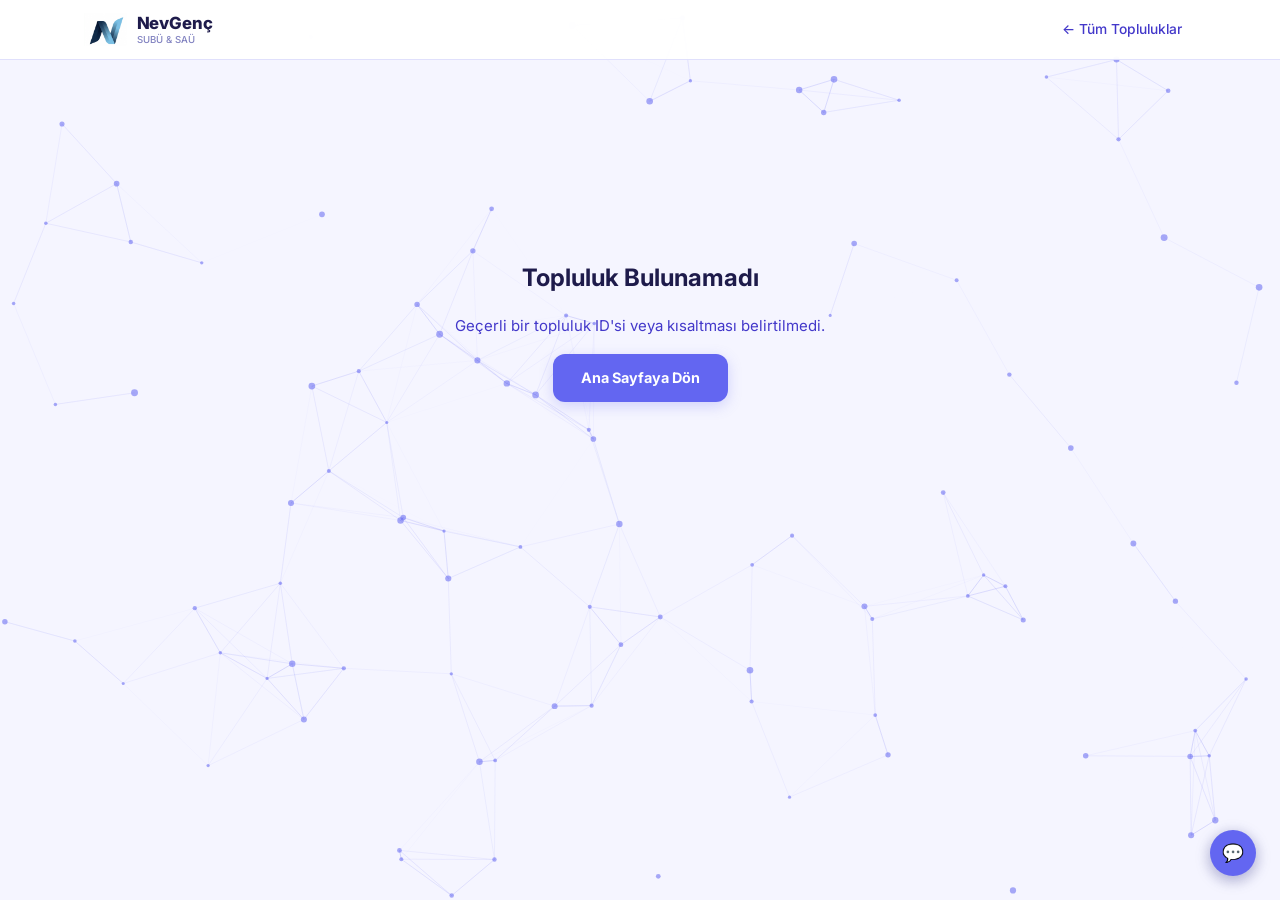
==== commit 7b9a1913: "Revert "feat: community template system - mission/vision/values + team bios with tags" This reverts " ====
--- a/community.html
+++ b/community.html
@@ -1,9 +1,9 @@
-﻿<!DOCTYPE html>
+<!DOCTYPE html>
 <html lang="tr">
 <head>
   <meta charset="UTF-8" />
   <meta name="viewport" content="width=device-width, initial-scale=1.0" />
-  <title>Topluluk â€” NevGenÃ§</title>
+  <title>Topluluk — NevGenç</title>
   <link rel="icon" type="image/png" href="favicon.png" />
   <link rel="preconnect" href="https://fonts.googleapis.com" />
   <link href="https://fonts.googleapis.com/css2?family=Inter:wght@300;400;500;600;700;800;900&display=swap" rel="stylesheet" />
@@ -13,35 +13,35 @@
 <body>
 <canvas id="themeCanvas"></canvas>
 
-<!-- NAVÄ°GASYON -->
+<!-- NAVİGASYON -->
 <nav class="navbar">
   <div class="nav-container">
     <div class="nav-brand">
       <a href="index.html" style="text-decoration:none;display:flex;align-items:center;gap:10px;">
-        <img src="logomuz.png" alt="NevGenÃ§" class="brand-logo-img" />
+        <img src="logomuz.png" alt="NevGenç" class="brand-logo-img" />
         <div class="brand-texts">
-          <span class="brand-text">NevGenÃ§</span>
-          <span class="brand-sub">SUBÃœ & SAÃœ</span>
+          <span class="brand-text">NevGenç</span>
+          <span class="brand-sub">SUBÜ & SAÜ</span>
         </div>
       </a>
     </div>
     <div class="nav-links">
-      <a href="index.html#topluluklar" class="nav-link">â† TÃ¼m Topluluklar</a>
+      <a href="index.html#topluluklar" class="nav-link">← Tüm Topluluklar</a>
     </div>
     <button class="nav-hamburger" id="hamburger" onclick="toggleMenu()">
       <span></span><span></span><span></span>
     </button>
   </div>
   <div class="nav-mobile" id="navMobile">
-    <a href="index.html#topluluklar" onclick="toggleMenu()">â† TÃ¼m Topluluklar</a>
+    <a href="index.html#topluluklar" onclick="toggleMenu()">← Tüm Topluluklar</a>
   </div>
 </nav>
 
-<!-- Ä°Ã‡ERÄ°K -->
+<!-- İÇERİK -->
 <div id="pageContent">
   <div class="loading-full">
     <div class="spinner large-spin"></div>
-    <p>Topluluk bilgileri yÃ¼kleniyorâ€¦</p>
+    <p>Topluluk bilgileri yükleniyor…</p>
   </div>
 </div>
 
@@ -54,9 +54,9 @@
 if (!communityId && !communitySlug) {
   document.getElementById('pageContent').innerHTML = `
     <div class="not-found">
-      <h2>Topluluk BulunamadÄ±</h2>
-      <p>GeÃ§erli bir topluluk ID'si veya kÄ±saltmasÄ± belirtilmedi.</p>
-      <a href="index.html" class="cta-primary">Ana Sayfaya DÃ¶n</a>
+      <h2>Topluluk Bulunamadı</h2>
+      <p>Geçerli bir topluluk ID'si veya kısaltması belirtilmedi.</p>
+      <a href="index.html" class="cta-primary">Ana Sayfaya Dön</a>
     </div>
   `;
 } else {
@@ -76,9 +76,9 @@
   if (!community || !numericId) {
     document.getElementById('pageContent').innerHTML = `
       <div class="not-found">
-        <h2>Topluluk BulunamadÄ±</h2>
-        <p>Bu topluluk mevcut deÄŸil veya silinmiÅŸ olabilir.</p>
-        <a href="index.html" class="cta-primary">Ana Sayfaya DÃ¶n</a>
+        <h2>Topluluk Bulunamadı</h2>
+        <p>Bu topluluk mevcut değil veya silinmiş olabilir.</p>
+        <a href="index.html" class="cta-primary">Ana Sayfaya Dön</a>
       </div>
     `;
     return;
@@ -90,7 +90,7 @@
     .filter(p => p.community_id === numericId)
     .sort((a, b) => (b.created_at || '').localeCompare(a.created_at || ''));
 
-  document.title = community.name + " â€” NevGenÃ§";
+  document.title = community.name + " — NevGenç";
 
   const now = new Date();
   const upcomingEvents = (events || []).filter(e => new Date(e.event_date) >= now);
@@ -108,7 +108,7 @@
   // ---- TEMPLATE ----
   document.getElementById('pageContent').innerHTML = `
 
-    <!-- KART BAÅLIK -->
+    <!-- KART BAŞLIK -->
     <div class="com-card-page">
       <div class="com-card-header">
         <div class="com-card-logo">${logoEl}</div>
@@ -116,148 +116,104 @@
           <div class="com-card-cat">${escHtml(community.category || 'Genel')}</div>
           <h1 class="com-card-name">${_safeName}</h1>
           <div class="com-card-meta">
-            <span>ğŸ‘‘ ${escHtml(community.chairman_name || 'BelirtilmemiÅŸ')}</span>
-            <span class="dot">Â·</span>
-            <span>ğŸ‘¥ ${community.member_count || 0} Ã¼ye</span>
-            <span class="dot">Â·</span>
-            <span>â­ ${(community.score||0).toFixed(0)} puan</span>
+            <span>👑 ${escHtml(community.chairman_name || 'Belirtilmemiş')}</span>
+            <span class="dot">·</span>
+            <span>👥 ${community.member_count || 0} üye</span>
+            <span class="dot">·</span>
+            <span>⭐ ${(community.score||0).toFixed(0)} puan</span>
           </div>
         </div>
         ${community.abbreviation ? `<div class="com-card-abbr">${escHtml(community.abbreviation)}</div>` : ''}
       </div>
 
-      <!-- Ä°LETÄ°ÅÄ°M HIZLI -->
+      <!-- İLETİŞİM HIZLI -->
       ${(community.contact_info || community.social_instagram || community.social_twitter || community.social_linkedin) ? `
       <div class="com-card-contact">
-        ${community.contact_info ? `<a class="com-contact-link" href="tel:${community.contact_info.replace(/\s/g,'')}">ğŸ“± ${escHtml(community.contact_info)}</a>` : ''}
-        ${community.social_instagram ? `<a class="com-contact-link" href="https://instagram.com/${encodeURIComponent(community.social_instagram.replace('@',''))}" target="_blank" rel="noopener">ğŸ“¸ ${escHtml(community.social_instagram)}</a>` : ''}
-        ${community.social_twitter ? `<a class="com-contact-link" href="https://twitter.com/${encodeURIComponent(community.social_twitter.replace('@',''))}" target="_blank" rel="noopener">ğŸ¦ ${escHtml(community.social_twitter)}</a>` : ''}
-        ${community.social_linkedin ? `<a class="com-contact-link" href="${escHtml(community.social_linkedin)}" target="_blank" rel="noopener">ğŸ’¼ LinkedIn</a>` : ''}
+        ${community.contact_info ? `<a class="com-contact-link" href="tel:${community.contact_info.replace(/\s/g,'')}">📱 ${escHtml(community.contact_info)}</a>` : ''}
+        ${community.social_instagram ? `<a class="com-contact-link" href="https://instagram.com/${encodeURIComponent(community.social_instagram.replace('@',''))}" target="_blank" rel="noopener">📸 ${escHtml(community.social_instagram)}</a>` : ''}
+        ${community.social_twitter ? `<a class="com-contact-link" href="https://twitter.com/${encodeURIComponent(community.social_twitter.replace('@',''))}" target="_blank" rel="noopener">🐦 ${escHtml(community.social_twitter)}</a>` : ''}
+        ${community.social_linkedin ? `<a class="com-contact-link" href="${escHtml(community.social_linkedin)}" target="_blank" rel="noopener">💼 LinkedIn</a>` : ''}
       </div>` : ''}
 
-      <!-- ANA GRID: 2 sÃ¼tun (desktop), 1 sÃ¼tun (mobile) -->
+      <!-- ANA GRID: 2 sütun (desktop), 1 sütun (mobile) -->
       <div class="com-card-grid">
 
-        <!-- SOL: HakkÄ±nda + YÃ¶netim + Ä°statistikler -->
+        <!-- SOL: Hakkında + Yönetim + İstatistikler -->
         <div class="com-card-col">
 
-          <!-- MÄ°SYON / VÄ°ZYON / DEÄERLER -->
-          ${community.mission || community.vision || community.values ? `
-          <div class="com-card-section">
-            <h2 class="com-card-section-title">ğŸ¯ AmacÄ±mÄ±z</h2>
-            <div class="com-mvv-grid">
-              ${community.mission ? `
-              <div class="com-mvv-card">
-                <div class="com-mvv-icon">ğŸ¯</div>
-                <div class="com-mvv-title">Misyon</div>
-                <p class="com-mvv-text">${escHtml(community.mission)}</p>
-              </div>` : ''}
-              ${community.vision ? `
-              <div class="com-mvv-card">
-                <div class="com-mvv-icon">ğŸ”­</div>
-                <div class="com-mvv-title">Vizyon</div>
-                <p class="com-mvv-text">${escHtml(community.vision)}</p>
-              </div>` : ''}
-              ${community.values && community.values.length > 0 ? `
-              <div class="com-mvv-card">
-                <div class="com-mvv-icon">ğŸ’</div>
-                <div class="com-mvv-title">DeÄŸerlerimiz</div>
-                <ul class="com-values-list">
-                  ${community.values.map(v => `<li>${escHtml(v)}</li>`).join('')}
-                </ul>
-              </div>` : ''}
-            </div>
-          </div>` : `
-          <!-- HAKKINDA (eski format) -->
-          <div class="com-card-section">
-            <h2 class="com-card-section-title">ğŸ“– HakkÄ±mÄ±zda</h2>
-            <p class="com-card-desc">${escHtml(community.description || 'Bu topluluk henÃ¼z aÃ§Ä±klama eklememiÅŸ.')}</p>
-          </div>`}
-
-          <!-- YÃ–NETÄ°M EKÄ°BÄ° (yeni zengin format) -->
-          <div class="com-card-section">
-            <h2 class="com-card-section-title">ğŸ‘¥ YÃ¶netim Ekibi</h2>
+          <!-- HAKKINDA -->
+          <div class="com-card-section">
+            <h2 class="com-card-section-title">📖 Hakkımızda</h2>
+            <p class="com-card-desc">${escHtml(community.description || 'Bu topluluk henüz açıklama eklememiş.')}</p>
+          </div>
+
+          <!-- YÖNETİM EKİBİ -->
+          <div class="com-card-section">
+            <h2 class="com-card-section-title">👥 Yönetim Ekibi</h2>
             <div class="com-team-list">
-              ${community.team && community.team.length > 0
-                ? community.team.map(tm => `
-                  <div class="com-team-member">
-                    <span class="com-team-avatar">${escHtml(tm.role === 'BaÅŸkan' ? 'ğŸ‘‘' : tm.role === 'BaÅŸkan YardÄ±mcÄ±sÄ±' ? 'ğŸ¥ˆ' : tm.role === 'Sosyal Medya Sorumlusu' ? 'ğŸ“²' : tm.role === 'Haber & Bilgilendirme' ? 'ğŸ“°' : 'ğŸ“')}</span>
-                    <div class="com-team-info">
-                      <div class="com-team-role">${escHtml(tm.role)}</div>
-                      <div class="com-team-name">${escHtml(tm.name)}</div>
-                      ${tm.bio ? `<p class="com-team-bio">${escHtml(tm.bio)}</p>` : ''}
-                      ${tm.tags && tm.tags.length > 0 ? `
-                        <div class="com-team-tags">
-                          ${tm.tags.map(tag => `<span class="com-team-tag">${escHtml(tag)}</span>`).join('')}
-                        </div>` : ''}
-                    </div>
-                  </div>
-                `).join('')
-                : `
-              <div class="com-team-member">
-                <span class="com-team-avatar crown">ğŸ‘‘</span>
-                <div class="com-team-info">
-                  <div class="com-team-role">BaÅŸkan</div>
-                  <div class="com-team-name">${escHtml(community.chairman_name || 'BelirtilmemiÅŸ')}</div>
+              <div class="com-team-member">
+                <span class="com-team-avatar crown">👑</span>
+                <div>
+                  <div class="com-team-role">Başkan</div>
+                  <div class="com-team-name">${escHtml(community.chairman_name || 'Belirtilmemiş')}</div>
                 </div>
               </div>
               ${community.vice_chairman_name ? `
               <div class="com-team-member">
-                <span class="com-team-avatar">ğŸ¥ˆ</span>
-                <div class="com-team-info">
-                  <div class="com-team-role">BaÅŸkan YardÄ±mcÄ±sÄ±</div>
+                <span class="com-team-avatar">🥈</span>
+                <div>
+                  <div class="com-team-role">Başkan Yardımcısı</div>
                   <div class="com-team-name">${escHtml(community.vice_chairman_name)}</div>
                 </div>
               </div>` : ''}
               ${community.secretary_name ? `
               <div class="com-team-member">
-                <span class="com-team-avatar">ğŸ“²</span>
-                <div class="com-team-info">
+                <span class="com-team-avatar">📲</span>
+                <div>
                   <div class="com-team-role">Sosyal Medya</div>
                   <div class="com-team-name">${escHtml(community.secretary_name)}</div>
                 </div>
               </div>` : ''}
               ${community.member3_name ? `
               <div class="com-team-member">
-                <span class="com-team-avatar">ğŸ“°</span>
-                <div class="com-team-info">
+                <span class="com-team-avatar">📰</span>
+                <div>
                   <div class="com-team-role">Haber & Bilgi</div>
                   <div class="com-team-name">${escHtml(community.member3_name)}</div>
                 </div>
               </div>` : ''}
               ${community.member4_name ? `
               <div class="com-team-member">
-                <span class="com-team-avatar">ğŸ“</span>
-                <div class="com-team-info">
-                  <div class="com-team-role">Ä°letiÅŸim</div>
+                <span class="com-team-avatar">📞</span>
+                <div>
+                  <div class="com-team-role">İletişim</div>
                   <div class="com-team-name">${escHtml(community.member4_name)}</div>
                 </div>
               </div>` : ''}
-            `}
-            </div>
-          </div>
-
-          <!-- Ä°STATÄ°STÄ°KLER -->
+            </div>
+          </div>
+
+          <!-- İSTATİSTİKLER -->
           <div class="com-card-section com-card-stats">
-            <h2 class="com-card-section-title">ğŸ“Š Ä°statistikler</h2>
+            <h2 class="com-card-section-title">📊 İstatistikler</h2>
             <div class="com-stats-grid">
-              <div class="com-stat"><span class="com-stat-label">Ãœye</span><strong class="com-stat-value">${community.member_count||0}</strong></div>
+              <div class="com-stat"><span class="com-stat-label">Üye</span><strong class="com-stat-value">${community.member_count||0}</strong></div>
               <div class="com-stat"><span class="com-stat-label">Puan</span><strong class="com-stat-value">${(community.score||0).toFixed(1)}</strong></div>
               <div class="com-stat"><span class="com-stat-label">Etkinlik</span><strong class="com-stat-value">${(events||[]).length}</strong></div>
-              <div class="com-stat"><span class="com-stat-label">PaylaÅŸÄ±m</span><strong class="com-stat-value">${(posts||[]).length}</strong></div>
-            </div>
-          </div>
-
-        </div>
-
-        <!-- SAÄ: YaklaÅŸan Etkinlikler + Galeri + Son PaylaÅŸÄ±mlar -->
+              <div class="com-stat"><span class="com-stat-label">Paylaşım</span><strong class="com-stat-value">${(posts||[]).length}</strong></div>
+            </div>
+          </div>
+
+        </div>
+
+        <!-- SAĞ: Yaklaşan Etkinlikler + Galeri + Son Paylaşımlar -->
         <div class="com-card-col">
 
-          <!-- YAKLAÅAN ETKÄ°NLÄ°KLER -->
-          <div class="com-card-section">
-            <h2 class="com-card-section-title">ğŸ“… YaklaÅŸan Etkinlikler</h2>
+          <!-- YAKLAŞAN ETKİNLİKLER -->
+          <div class="com-card-section">
+            <h2 class="com-card-section-title">📅 Yaklaşan Etkinlikler</h2>
             ${upcomingEvents.length === 0
-              ? '<p class="com-card-empty">YaklaÅŸan etkinlik yok.</p>'
+              ? '<p class="com-card-empty">Yaklaşan etkinlik yok.</p>'
               : upcomingEvents.slice(0,3).map(e => {
                   const d = new Date(e.event_date);
                   const dateStr = d.toLocaleDateString('tr-TR', {day:'numeric',month:'short'});
@@ -267,8 +223,8 @@
                       ${e.image_url ? '<img src="' + escHtml(e.image_url) + '" class="com-event-img" alt="' + escHtml(e.title) + '" />' : ''}
                       <div class="com-event-body">
                         <div class="com-event-title">${escHtml(e.title)}</div>
-                        <div class="com-event-meta">ğŸ“… ${dateStr} ${timeStr}</div>
-                        ${e.location ? '<div class="com-event-meta">ğŸ“ ' + escHtml(e.location) + '</div>' : ''}
+                        <div class="com-event-meta">📅 ${dateStr} ${timeStr}</div>
+                        ${e.location ? '<div class="com-event-meta">📍 ' + escHtml(e.location) + '</div>' : ''}
                       </div>
                     </div>
                   `;
@@ -276,28 +232,28 @@
             }
           </div>
 
-          <!-- FOTOÄRAF GALERÄ°SÄ° (max 4) -->
+          <!-- FOTOĞRAF GALERİSİ (max 4) -->
           ${mediaPosts.length > 0 ? `
           <div class="com-card-section">
-            <h2 class="com-card-section-title">ğŸ–¼ï¸ FotoÄŸraflar</h2>
+            <h2 class="com-card-section-title">🖼️ Fotoğraflar</h2>
             <div class="com-gallery-mini">
               ${mediaPosts.slice(0,4).map(p => {
                 const img = p.event_image || p.image_url;
                 const date = new Date(p.created_at).toLocaleDateString('tr-TR', {day:'numeric',month:'long',year:'numeric'});
                 return `
                   <div class="com-gallery-item" onclick="openLightbox('${escapeStr(img)}','${escapeStr(p.content||'')}','${escapeStr(date)}')">
-                    <img src="${escHtml(img)}" alt="Topluluk gÃ¶rseli" loading="lazy" />
-                    <div class="gallery-overlay"><span>ğŸ”</span></div>
+                    <img src="${escHtml(img)}" alt="Topluluk görseli" loading="lazy" />
+                    <div class="gallery-overlay"><span>🔍</span></div>
                   </div>
                 `;
               }).join('')}
             </div>
           </div>` : ''}
 
-          <!-- SON PAYLAÅIMLAR (max 3) -->
+          <!-- SON PAYLAŞIMLAR (max 3) -->
           ${textPosts.length > 0 ? `
           <div class="com-card-section">
-            <h2 class="com-card-section-title">ğŸ“£ Son PaylaÅŸÄ±mlar</h2>
+            <h2 class="com-card-section-title">📣 Son Paylaşımlar</h2>
             <div class="com-posts-mini">
               ${textPosts.slice(0,3).map(p => {
                 const img = p.event_image || p.image_url;
@@ -308,8 +264,8 @@
                     <div class="com-post-body">
                       <p class="com-post-text">${escHtml(p.content)}</p>
                       <div class="com-post-foot">
-                        <span>ğŸ—“ï¸ ${date}</span>
-                        ${p.support_count > 0 ? '<span>ğŸ’œ ' + p.support_count + '</span>' : ''}
+                        <span>🗓️ ${date}</span>
+                        ${p.support_count > 0 ? '<span>💜 ' + p.support_count + '</span>' : ''}
                       </div>
                     </div>
                   </div>
@@ -321,20 +277,20 @@
         </div>
       </div>
 
-      <!-- GEÃ‡MÄ°Å ETKÄ°NLÄ°KLER (altta, daraltÄ±lmÄ±ÅŸ) -->
+      <!-- GEÇMİŞ ETKİNLİKLER (altta, daraltılmış) -->
       ${pastEvents.length > 0 ? `
       <div class="com-card-section com-card-past">
-        <h2 class="com-card-section-title">ğŸ—“ï¸ GeÃ§miÅŸ Etkinlikler</h2>
+        <h2 class="com-card-section-title">🗓️ Geçmiş Etkinlikler</h2>
         <div class="com-past-list">
           ${pastEvents.slice(0,4).map(e => {
             const d = new Date(e.event_date);
             const dateStr = d.toLocaleDateString('tr-TR', {day:'numeric',month:'short',year:'numeric'});
             return `
               <div class="com-past-item">
-                ${e.image_url ? '<img src="' + escHtml(e.image_url) + '" class="com-past-img" alt="' + escHtml(e.title) + '" />' : '<div class="com-past-placeholder">ğŸ“…</div>'}
+                ${e.image_url ? '<img src="' + escHtml(e.image_url) + '" class="com-past-img" alt="' + escHtml(e.title) + '" />' : '<div class="com-past-placeholder">📅</div>'}
                 <div class="com-past-body">
                   <div class="com-past-title">${escHtml(e.title)}</div>
-                  <div class="com-past-meta">ğŸ“… ${dateStr}${e.location ? ' Â· ğŸ“ ' + escHtml(e.location) : ''}</div>
+                  <div class="com-past-meta">📅 ${dateStr}${e.location ? ' · 📍 ' + escHtml(e.location) : ''}</div>
                 </div>
               </div>
             `;
@@ -344,9 +300,9 @@
 
     </div>
 
-    <!-- LÄ°GHTBOX -->
+    <!-- LİGHTBOX -->
     <div class="lightbox" id="lightbox" onclick="closeLightbox()">
-      <button class="lb-close" onclick="closeLightbox()">âœ•</button>
+      <button class="lb-close" onclick="closeLightbox()">✕</button>
       <div class="lb-inner" onclick="event.stopPropagation()">
         <img id="lbImg" src="" alt="" />
         <div class="lb-caption" id="lbCaption"></div>
@@ -361,18 +317,18 @@
           <div class="footer-brand-col">
             <div class="footer-brand">
               <div class="brand-icon">N</div>
-              <span class="brand-text">NevGenÃ§</span>
-            </div>
-            <p>SUBÃœ & SAÃœ Ã¶ÄŸrencileri iÃ§in kampÃ¼s topluluklarÄ± platformu.</p>
+              <span class="brand-text">NevGenç</span>
+            </div>
+            <p>SUBÜ & SAÜ öğrencileri için kampüs toplulukları platformu.</p>
           </div>
           <div class="footer-links-col">
-            <h4>BaÄŸlantÄ±lar</h4>
-            <a href="index.html#topluluklar">TÃ¼m Topluluklar</a>
-            <a href="index.html#universite">Ãœniversiteler</a>
+            <h4>Bağlantılar</h4>
+            <a href="index.html#topluluklar">Tüm Topluluklar</a>
+            <a href="index.html#universite">Üniversiteler</a>
           </div>
         </div>
         <div class="footer-bottom">
-          <span>Â© 2025 NevGenÃ§. Sakarya UygulamalÄ± Bilimler Ãœniversitesi & Sakarya Ãœniversitesi</span>
+          <span>© 2025 NevGenç. Sakarya Uygulamalı Bilimler Üniversitesi & Sakarya Üniversitesi</span>
         </div>
       </div    </footer>
   `;
@@ -382,11 +338,11 @@
 
 function escHtml(str) {
   return String(str ?? '')
-    .replace(/&/g, '&amp;')
-    .replace(/</g, '&lt;')
-    .replace(/>/g, '&gt;')
-    .replace(/"/g, '&quot;')
-    .replace(/'/g, '&#39;');
+    .replace(/&/g, '&')
+    .replace(/</g, '<')
+    .replace(/>/g, '>')
+    .replace(/"/g, '"')
+    .replace(/'/g, "\\'");
 }
 
 function openLightbox(src, caption, date) {
@@ -409,30 +365,30 @@
 }
 </script>
 
-<!-- Ä°LETÄ°ÅÄ°M FAB -->
+<!-- İLETİŞİM FAB -->
 <div class="contact-fab" id="contactFab">
-  <button class="contact-fab-btn" onclick="toggleContactPanel()" aria-label="Bizimle Ä°letiÅŸime GeÃ§in">
-    <span>ğŸ’¬</span>
+  <button class="contact-fab-btn" onclick="toggleContactPanel()" aria-label="Bizimle İletişime Geçin">
+    <span>💬</span>
   </button>
   <div class="contact-panel" id="contactPanel">
-    <p class="contact-panel-title">Bizimle Ä°letiÅŸime GeÃ§in</p>
-    <p class="contact-panel-note">SorularÄ±n, Ã¶nerilerin ve iÅŸ birliÄŸi iÃ§in bize ulaÅŸÄ±n.</p>
+    <p class="contact-panel-title">Bizimle İletişime Geçin</p>
+    <p class="contact-panel-note">Soruların, önerilerin ve iş birliği için bize ulaşın.</p>
     <a class="contact-item wa" href="https://wa.me/905538832657" target="_blank" rel="noopener">
-      <span>ğŸ“±</span>
+      <span>📱</span>
       <span>0553 883 26 57</span>
     </a>
     <a class="contact-item" href="mailto:nevgenc54@gmail.com">
-      <span>ğŸ“§</span>
+      <span>📧</span>
       <span>nevgenc54@gmail.com</span>
     </a>
     <a class="contact-btn wa" href="https://wa.me/905538832657?text=Merhaba%2C%20NevGen%C3%A7%20hakk%C4%B1nda%20bilgi%20almak%20istiyorum." target="_blank" rel="noopener">
-      ğŸ’¬ WhatsApp'tan UlaÅŸ
+      💬 WhatsApp'tan Ulaş
     </a>
-    <a class="contact-btn" href="mailto:nevgenc54@gmail.com?subject=NevGen%C3%A7%20ile%20Ä°letiÅŸim">
-      âœ‰ï¸ E-posta GÃ¶nder
+    <a class="contact-btn" href="mailto:nevgenc54@gmail.com?subject=NevGen%C3%A7%20ile%20İletişim">
+      ✉️ E-posta Gönder
     </a>
   </div>
 </div>
 <script src="themes.js"></script>
 </body>
-</html>
+</html>
--- a/style.css
+++ b/style.css
@@ -1462,102 +1462,6 @@
   .com-post-img { width: 100%; height: 80px; }
   .com-past-item { flex-direction: column; gap: 0.4rem; padding: 0.45rem; }
   .com-past-img, .com-past-placeholder { width: 100%; height: 80px; }
-}
-
-/* MİSYON / VİZYON / DEĞERLER GRID */
-.com-mvv-grid {
-  display: grid;
-  grid-template-columns: repeat(3, 1fr);
-  gap: 0.75rem;
-}
-@media (max-width: 768px) {
-  .com-mvv-grid { grid-template-columns: 1fr; }
-}
-
-.com-mvv-card {
-  background: var(--white);
-  border: 1px solid var(--border);
-  border-radius: var(--r);
-  padding: 1rem;
-  display: flex;
-  flex-direction: column;
-  gap: 0.5rem;
-  transition: border-color 0.15s, box-shadow 0.15s;
-}
-.com-mvv-card:hover {
-  border-color: var(--blue-100);
-  box-shadow: var(--sh-sm);
-}
-
-.com-mvv-icon {
-  font-size: 1.5rem;
-  line-height: 1;
-}
-.com-mvv-title {
-  font-size: 0.7rem;
-  font-weight: 700;
-  color: var(--ink-2);
-  text-transform: uppercase;
-  letter-spacing: 0.06em;
-}
-.com-mvv-text {
-  font-size: 0.82rem;
-  color: var(--ink-2);
-  line-height: 1.6;
-  flex: 1;
-}
-
-.com-values-list {
-  list-style: none;
-  display: flex;
-  flex-direction: column;
-  gap: 0.35rem;
-}
-.com-values-list li {
-  position: relative;
-  padding-left: 1rem;
-  font-size: 0.82rem;
-  color: var(--ink-2);
-  line-height: 1.5;
-}
-.com-values-list li::before {
-  content: "✦";
-  position: absolute;
-  left: 0;
-  color: var(--blue);
-  font-size: 0.7rem;
-}
-
-/* YÖNETİM EKİBİ — zengin format */
-.com-team-info {
-  flex: 1;
-  min-width: 0;
-  display: flex;
-  flex-direction: column;
-  gap: 0.25rem;
-}
-.com-team-bio {
-  font-size: 0.78rem;
-  color: var(--ink-2);
-  line-height: 1.55;
-  margin: 0.25rem 0 0;
-}
-.com-team-tags {
-  display: flex;
-  flex-wrap: wrap;
-  gap: 0.3rem;
-  margin-top: 0.25rem;
-}
-.com-team-tag {
-  display: inline-block;
-  padding: 0.12rem 0.45rem;
-  background: var(--blue-50);
-  border: 1px solid var(--blue-100);
-  color: var(--blue);
-  border-radius: 50px;
-  font-size: 0.62rem;
-  font-weight: 600;
-  white-space: nowrap;
 }
 
 .not-found { min-height: 60vh; display: flex; flex-direction: column; align-items: center; justify-content: center; gap: 1rem; text-align: center; padding: 2rem; }
